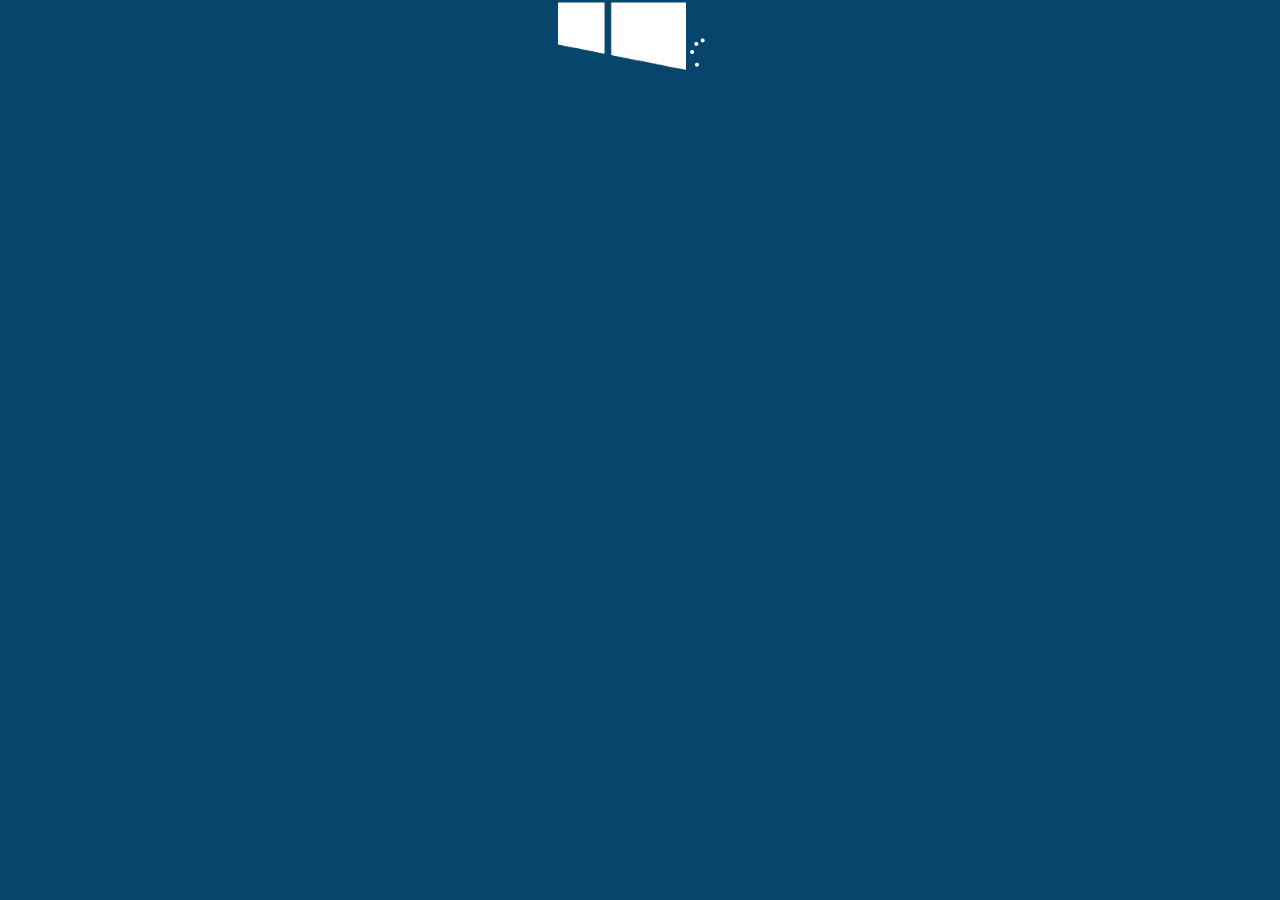
==== index.html @ cbf2f609 "Update index.html" ====
<html>
	<head>
		<title>Hello</title>
		<!--<link rel="stylesheet" href="metro.css" type="text/css" />-->
		<link rel="stylesheet" href="metro.min.css" type="text/css" />
		<link rel="stylesheet" href="metro-colors.css" type="text/css" />
		<link rel="stylesheet" href="metro-icons.css" type="text/css" />
		<link rel="stylesheet" href="metro-icons.min.css" type="text/css" />
		<!--<meta http-equiv="refresh" content="5;url='win10/index.html'" >-->
		<link rel="shortcut icon" type="image/x-icon" href="https://metroui.org.ua/favicon.ico">
		<style>
#winimg {
  position: relative;
  top:30%;
  transform: translateY(-50%);
}
#load{
	position: relative;
  	top: 50%;
  	transform: translateY(-50%);
}
    		</style>	
	</head>
	<body style="background:#07456C">
		<center>
			<!--<span style="height:90%;display:inline-block;vertical-align:middle"></span>-->
    			<img id="winimg" src="win10.png" width=10% height=10% />
			<img id="load" src="win10load.gif"  />
		</center>
		<!--<script src="metro.js"></script>
		<script src="preloader.js"></script>
		<script src="metro.min.js"></script>
		<script src="widget.js"></script>
		<script src="window.js"></script>
		<script src="global.js"></script>
		<script src="dialog.js"></script>
		<script src="draggable.js"></script>
		<script src="requirements.js"></script>
		<script src="select.js"></script>
		<script src="slider.js"></script>
		<script src="tabcontrol.js"></script>
		<script src="tile.js"></script>
		<script src="initiator.js"></script>-->
	</body>
</html>
---- metro.css ----
html,
body {
  padding: 0;
  margin: 0;
  height: 100%;
}
html,
body,
* {
  box-sizing: border-box;
}
article,
aside,
details,
figcaption,
figure,
footer,
header,
nav,
section {
  display: block;
}
audio,
canvas,
video {
  display: inline-block;
}
audio:not([controls]) {
  display: none;
}
a:hover,
a:active,
.tile:active {
  outline: 0;
}
sub,
sup {
  position: relative;
  font-size: 75%;
  line-height: 0;
  vertical-align: baseline;
}
sup {
  top: -0.5em;
}
sub {
  bottom: -0.25em;
}
img {
  max-width: 100%;
  height: auto;
  vertical-align: middle;
  border: 0;
}
#map_canvas img,
.google-maps img {
  max-width: none;
}
button,
input,
select,
textarea {
  margin: 0;
  font-size: 100%;
  vertical-align: middle;
}
button,
input {
  line-height: normal;
}
button::-moz-focus-inner,
input::-moz-focus-inner {
  padding: 0;
  border: 0;
}
button,
html input[type="button"],
input[type="reset"],
input[type="submit"] {
  -webkit-appearance: button;
  cursor: pointer;
}
label,
select,
button,
input[type="button"],
input[type="reset"],
input[type="submit"],
input[type="radio"],
input[type="checkbox"] {
  cursor: pointer;
}
input[type="search"] {
  box-sizing: content-box;
  appearance: textfield;
}
input[type="search"]::-webkit-search-decoration,
input[type="search"]::-webkit-search-cancel-button {
  -webkit-appearance: none;
}
textarea {
  overflow: auto;
  vertical-align: top;
}
input[type=text]::-ms-clear,
input[type=email]::-ms-clear,
input[type=url]::-ms-clear,
input[type=tel]::-ms-clear,
input[type=number]::-ms-clear,
input[type=time]::-ms-clear {
  display: none;
}
input[type=password]::-ms-reveal {
  display: none;
}
* {
  border-collapse: collapse;
}
a {
  text-decoration: none;
}
@media print {
  a,
  a:visited {
    text-decoration: underline;
  }
  a[href]:after {
    content: " (" attr(href) ")";
  }
  abbr[title]:after {
    content: " (" attr(title) ")";
  }
  .ir a:after,
  a[href^="javascript:"]:after,
  a[href^="#"]:after {
    content: "";
  }
  pre,
  blockquote {
    border: 1px solid #999;
    page-break-inside: avoid;
  }
  thead {
    display: table-header-group;
  }
  tr,
  img {
    page-break-inside: avoid;
  }
  img {
    max-width: 100%;
  }
  p,
  h2,
  h3 {
    orphans: 3;
    widows: 3;
  }
  h2,
  h3 {
    page-break-after: avoid;
  }
}
@font-face {
  font-family: "PT Serif Caption";
  font-style: normal;
  font-weight: 400;
  src: local("Cambria"), local("PT Serif Caption"), local("PTSerif-Caption"), url(https://themes.googleusercontent.com/static/fonts/ptserifcaption/v6/7xkFOeTxxO1GMC1suOUYWWhBabBbEjGd1iRmpyoZukE.woff) format('woff');
}
@font-face {
  font-family: "Open Sans Light";
  font-style: normal;
  font-weight: 300;
  src: local("Segoe UI Light"), local("Open Sans Light"), local("OpenSans-Light"), url(https://themes.googleusercontent.com/static/fonts/opensans/v8/DXI1ORHCpsQm3Vp6mXoaTZ1r3JsPcQLi8jytr04NNhU.woff) format('woff');
}
@font-face {
  font-family: "Open Sans";
  font-style: normal;
  font-weight: 400;
  src: local("Segoe UI"), local("Open Sans"), local("OpenSans"), url(https://themes.googleusercontent.com/static/fonts/opensans/v8/K88pR3goAWT7BTt32Z01mz8E0i7KZn-EPnyo3HZu7kw.woff) format('woff');
}
@font-face {
  font-family: "Open Sans Bold";
  font-style: normal;
  font-weight: 700;
  src: local("Segoe UI Bold"), local("Open Sans Bold"), local("OpenSans-Bold"), url(https://themes.googleusercontent.com/static/fonts/opensans/v8/k3k702ZOKiLJc3WVjuplzJ1r3JsPcQLi8jytr04NNhU.woff) format('woff');
}
html {
  font-size: 100%;
}
body {
  font-family: "Segoe UI", "Open Sans", sans-serif, serif;
  font-size: 0.875rem;
  line-height: 1.1;
  font-weight: 400;
  font-style: normal;
}
#font .light {
  font-weight: 300;
  font-style: normal;
}
#font .normal {
  font-weight: 400;
  font-style: normal;
}
#font .bold {
  font-style: normal;
  font-weight: 700;
}
#font .italic {
  font-style: italic;
}
.leader {
  font: 400 2.25rem/1.1 "Segoe UI", "Open Sans", sans-serif, serif;
}
.sub-leader {
  font: 500 1.875rem/1.1 "Segoe UI", "Open Sans", sans-serif, serif;
}
.header {
  font: 500 1.5rem/1.1 "Segoe UI", "Open Sans", sans-serif, serif;
}
.sub-header {
  font: 500 1.125rem/1.1 "Segoe UI", "Open Sans", sans-serif, serif;
}
.alt-header {
  font: 500 1rem/1.1 "Segoe UI", "Open Sans", sans-serif, serif;
}
.sub-alt-header {
  font: 500 0.875rem/1.1 "Segoe UI", "Open Sans", sans-serif, serif;
}
.minor-header {
  font: 500 0.75rem/1.1 "Segoe UI", "Open Sans", sans-serif, serif;
}
h1 {
  font: 400 2.25rem/1.1 "Segoe UI", "Open Sans", sans-serif, serif;
}
h2 {
  font: 500 1.875rem/1.1 "Segoe UI", "Open Sans", sans-serif, serif;
}
h3 {
  font: 500 1.5rem/1.1 "Segoe UI", "Open Sans", sans-serif, serif;
}
h4 {
  font: 500 1.125rem/1.1 "Segoe UI", "Open Sans", sans-serif, serif;
}
h5 {
  font: 500 0.875rem/1.1 "Segoe UI", "Open Sans", sans-serif, serif;
}
h6 {
  font: 500 0.75rem/1.1 "Segoe UI", "Open Sans", sans-serif, serif;
}
h1,
h2,
h3,
h4,
h5,
h6 {
  margin: .625rem 0;
}
h1 small,
h2 small,
h3 small,
h4 small,
h5 small,
h6 small,
h1 .small,
h2 .small,
h3 .small,
h4 .small,
h5 .small,
h6 .small {
  font-weight: 400;
  font-size: .7em;
  line-height: 1;
  color: #777;
}
.text-light {
  font-weight: 300;
  font-style: normal;
}
.text-normal {
  font-weight: 400;
  font-style: normal;
}
.text-bold {
  font-style: normal;
  font-weight: 700;
}
.text-italic {
  font-style: italic;
}
.uppercase {
  text-transform: uppercase;
}
.lowercase {
  text-transform: lowercase;
}
.capital {
  text-transform: capitalize;
}
.align-left {
  text-align: left;
}
.align-right {
  text-align: right;
}
.align-center {
  text-align: center;
}
.align-justify {
  text-align: justify;
}
.v-align-top {
  vertical-align: top;
}
.v-align-bottom {
  vertical-align: bottom;
}
.v-align-baseline {
  vertical-align: baseline;
}
.v-align-middle {
  vertical-align: middle;
}
.v-align-sub {
  vertical-align: sub;
}
.v-align-super {
  vertical-align: super;
}
.v-align-top-text {
  vertical-align: text-top;
}
.v-align-bottom-text {
  vertical-align: text-bottom;
}
.text-dashed {
  border: 0;
  border-bottom: 1px gray dashed;
  display: inline;
}
.indent-paragraph:first-letter {
  margin-left: 2.5rem;
}
.text-secondary {
  font-size: 0.75rem;
}
.text-accent,
.text-enlarged {
  font-size: 1.1rem;
}
.text-default {
  font-size: 0.875rem;
}
.text-small {
  font-size: 0.625rem;
}
.text-light {
  font-weight: 300;
}
.text-ellipsis {
  overflow: hidden;
  white-space: nowrap;
  text-overflow: ellipsis;
}
abbr {
  text-decoration: none;
  border-bottom: 1px #999999 dotted;
  cursor: help;
  display: inline;
}
address {
  font-weight: 400;
  font-style: normal;
  margin: .625rem 0;
}
blockquote {
  margin: .625rem 0;
  padding: 0 0 0 .625rem;
  border-left: 0.25rem #999999 solid;
}
blockquote small {
  color: #999999;
}
blockquote small:before {
  content: "\2014 \00A0";
}
blockquote.place-right {
  border: 0;
  border-right: 4px #999999 solid;
  padding-right: .625rem;
  text-align: right;
}
blockquote.place-right small:before {
  content: "";
}
blockquote.place-right small:after {
  content: " \00A0 \2014";
}
.unstyled-list {
  padding-left: 0;
  list-style: none;
}
.unstyled-list li ul,
.unstyled-list li ol {
  list-style: none;
  padding-left: 1.5625rem;
}
.inline-list {
  list-style: none;
  padding-left: 0;
}
.inline-list li {
  display: inline-block;
  margin-right: .625rem;
}
.inline-list li:last-child {
  margin-right: 0;
}
ul,
ol {
  margin-left: .3125rem;
}
ul li,
ol li {
  line-height: 1.25rem;
}
ul li ul,
ol li ul,
ul li ol,
ol li ol {
  padding-left: 1.5625rem;
}
dl dt,
dl dd {
  line-height: 1.25rem;
}
dl dt {
  font-style: normal;
  font-weight: 700;
}
dl dd {
  margin-left: .9375rem;
}
dl.horizontal dt {
  float: left;
  width: 10rem;
  overflow: hidden;
  clear: left;
  text-align: right;
  text-overflow: ellipsis;
  white-space: nowrap;
}
dl.horizontal dd {
  margin-left: 11.25rem;
}
a {
  color: #2086bf;
}
a:visited {
  color: #2086bf;
}
hr {
  border: 0;
  height: 2px;
  background-color: #88b9e3;
}
hr.thin {
  height: 1px;
}
hr.fat {
  height: 3px;
}
.tag {
  display: inline-block;
  line-height: 1.1;
  font-size: 80%;
  padding: 1px 4px 2px;
  background-color: #eeeeee;
  border-radius: 2px;
  color: #1d1d1d;
  vertical-align: middle;
}
.tag.success {
  background-color: #60a917;
  color: #ffffff;
}
.tag.alert {
  background-color: #ce352c;
  color: #ffffff;
}
.tag.info {
  background-color: #1ba1e2;
  color: #ffffff;
}
.tag.warning {
  background-color: #fa6800;
  color: #ffffff;
}
a.tag {
  text-decoration: underline;
  cursor: pointer;
}
.container {
  width: 960px;
  margin: 0 auto;
}
.fixed-top,
.fixed-bottom {
  position: fixed;
  left: 0;
  right: 0;
  z-index: 1030;
}
.fixed-top {
  top: 0;
  bottom: auto;
}
.fixed-bottom {
  top: auto;
  bottom: 0;
}
.pos-abs {
  position: absolute !important;
}
.pos-rel {
  position: relative !important;
}
.pos-fix {
  position: fixed !important;
}
.dropdown-toggle {
  position: relative;
  cursor: pointer;
}
.dropdown-toggle:before {
  display: block;
  position: absolute;
  vertical-align: middle;
  color: transparent;
  font-size: 0;
  content: "";
  height: 5px;
  width: 5px;
  background-color: transparent;
  border-left: 1px solid;
  border-bottom: 1px solid;
  border-color: #1d1d1d;
  top: 50%;
  left: 100%;
  margin-left: -1rem;
  margin-top: -0.1625rem;
  z-index: 2;
  -webkit-transform: rotate(-45deg);
          transform: rotate(-45deg);
}
.dropdown-toggle.drop-marker-light:before {
  border-color: #ffffff;
}
*.dropdown-toggle {
  padding-right: 1.625rem;
}
.flush-list {
  padding: 0;
  margin: 0;
  list-style: none inside none;
}
.shadow {
  box-shadow: 0 2px 4px rgba(0, 0, 0, 0.35);
}
.before-shadow:before {
  box-shadow: 0 2px 4px rgba(0, 0, 0, 0.35);
}
.after-shadow:after {
  box-shadow: 0 2px 4px rgba(0, 0, 0, 0.35);
}
.block-shadow {
  box-shadow: 0 0 5px 0 rgba(0, 0, 0, 0.3);
}
.block-shadow-success {
  box-shadow: 0 0 25px 0 rgba(0, 128, 0, 0.7);
}
.block-shadow-error {
  box-shadow: 0 0 25px 0 rgba(128, 0, 0, 0.7);
}
.block-shadow-danger {
  box-shadow: 0 0 25px 0 rgba(128, 0, 0, 0.7);
}
.block-shadow-warning {
  box-shadow: 0 0 25px 0 rgba(255, 165, 0, 0.7);
}
.block-shadow-info {
  box-shadow: 0 0 25px 0 rgba(89, 205, 226, 0.7);
}
.block-shadow-impact {
  box-shadow: 0 0 20px 0 rgba(0, 0, 0, 0.2);
}
.bottom-shadow {
  box-shadow: -1px 6px 6px -6px rgba(0, 0, 0, 0.35);
}
.text-shadow {
  text-shadow: 2px 2px 4px rgba(0, 0, 0, 0.4);
}
.before-text-shadow:before {
  text-shadow: 2px 2px 4px rgba(0, 0, 0, 0.4);
}
.after-text-shadow:after {
  text-shadow: 2px 2px 4px rgba(0, 0, 0, 0.4);
}
.no-shadow {
  box-shadow: none !important;
}
.full-size {
  width: 100% !important;
}
.block {
  display: block !important;
}
.inline-block {
  display: inline-block !important;
}
.no-display {
  display: none !important;
}
.no-margin {
  margin: 0 !important;
}
.no-margin-right {
  margin-right: 0 !important;
}
.no-margin-left {
  margin-left: 0 !important;
}
.no-margin-top {
  margin-top: 0 !important;
}
.no-margin-bottom {
  margin-bottom: 0 !important;
}
.no-padding {
  padding: 0 !important;
}
.no-padding-left {
  padding-left: 0 !important;
}
.no-padding-right {
  padding-right: 0 !important;
}
.no-padding-top {
  padding-top: 0 !important;
}
.no-padding-bottom {
  padding-bottom: 0 !important;
}
.no-float {
  float: none !important;
}
.no-visible {
  visibility: hidden !important;
}
.no-border {
  border: 0 !important;
}
.no-overflow {
  overflow: hidden !important;
}
.no-scroll {
  overflow: hidden !important;
}
.no-scroll-x {
  overflow-x: hidden !important;
}
.no-scroll-y {
  overflow-y: hidden !important;
}
.no-wrap {
  white-space: nowrap !important;
}
.no-border-left {
  border-left: none !important;
}
.no-border-right {
  border-right: none !important;
}
.no-border-top {
  border-top: none !important;
}
.no-border-bottom {
  border-bottom: none !important;
}
.transparent-border {
  border-color: transparent !important;
}
.place-right {
  float: right !important;
}
.place-left {
  float: left !important;
}
.clear-float:before,
.clear-float:after {
  display: table;
  content: "";
}
.clear-float:after {
  clear: both;
}
.clearfix:before,
.clearfix:after {
  display: table;
  content: "";
}
.clearfix:after {
  clear: both;
}
.no-user-select {
  -webkit-user-select: none;
     -moz-user-select: none;
      -ms-user-select: none;
          user-select: none;
}
.no-appearance {
  -moz-appearance: none;
  -webkit-appearance: none;
  appearance: none;
}
.debug {
  border: 1px dashed red;
}
.example {
  padding: .625rem 1.825rem .625rem 2.5rem;
  border: 1px #ccc dashed;
  position: relative;
  margin: 0 0 .625rem 0;
  background-color: #ffffff;
}
.example:before,
.example:after {
  display: table;
  content: "";
}
.example:after {
  clear: both;
}
.example:before {
  position: absolute;
  content: attr(data-text);
  text-transform: lowercase;
  left: 1.5rem;
  top: 11.875rem;
  color: gray;
  display: block;
  font-size: 1rem;
  line-height: 1rem;
  height: 1rem;
  text-align: right;
  white-space: nowrap;
  direction: ltr;
  width: 12.5rem;
  -webkit-transform: rotate(-90deg);
          transform: rotate(-90deg);
  -webkit-transform-origin: 0 100%;
          transform-origin: 0 100%;
}
.video-container {
  position: relative;
  padding-bottom: 56.25%;
  padding-top: 30px;
  height: 0;
  overflow: hidden;
}
.video-container iframe,
.video-container object,
.video-container embed {
  position: absolute;
  top: 0;
  left: 0;
  width: 100%;
  height: 100%;
}
.padding10 {
  padding: 0.625rem;
}
.padding20 {
  padding: 1.25rem;
}
.padding30 {
  padding: 1.875rem;
}
.padding40 {
  padding: 2.5rem;
}
.padding50 {
  padding: 3.125rem;
}
.padding60 {
  padding: 3.75rem;
}
.padding70 {
  padding: 4.375rem;
}
.padding80 {
  padding: 5rem;
}
.padding90 {
  padding: 5.625rem;
}
.padding100 {
  padding: 6.25rem;
}
.padding5 {
  padding: 5px;
}
.margin5 {
  margin: 5px;
}
.margin10 {
  margin: 0.625rem;
}
.margin20 {
  margin: 1.25rem;
}
.margin30 {
  margin: 1.875rem;
}
.margin40 {
  margin: 2.5rem;
}
.margin50 {
  margin: 3.125rem;
}
.margin60 {
  margin: 3.75rem;
}
.margin70 {
  margin: 4.375rem;
}
.margin80 {
  margin: 5rem;
}
.margin90 {
  margin: 5.625rem;
}
.margin100 {
  margin: 6.25rem;
}
.opacity {
  opacity: .9;
}
.half-opacity {
  opacity: .5;
}
.hi-opacity {
  opacity: .2;
}
.element-selected {
  border: 4px #4390df solid;
}
.element-selected:after {
  position: absolute;
  display: block;
  border-top: 28px solid #4390df;
  border-left: 28px solid transparent;
  right: 0;
  content: "";
  top: 0;
  z-index: 101;
}
.element-selected:before {
  position: absolute;
  display: block;
  content: "";
  background-color: transparent;
  border-color: #ffffff;
  border-left: 2px solid;
  border-bottom: 2px solid;
  height: .25rem;
  width: .5rem;
  right: 0;
  top: 0;
  z-index: 102;
  -webkit-transform: rotate(-45deg);
          transform: rotate(-45deg);
}
.set-border {
  border: 1px #d9d9d9 solid;
}
.set-border.medium-border {
  border-width: 8px;
}
.set-border.large-border {
  border-width: 16px;
}
.fix-slow-animation {
  -webkit-transform: translateZ(0);
  transform: translateZ(0);
}
.grid {
  display: block;
  position: relative;
  margin: .625rem 0;
}
.grid:before,
.grid:after {
  display: table;
  content: "";
}
.grid:after {
  clear: both;
}
.grid .row {
  width: 100%;
  display: block;
  margin: 0 0 2.12765% 0;
}
.grid .row:before,
.grid .row:after {
  display: table;
  content: "";
}
.grid .row:after {
  clear: both;
}
.grid .row:last-child {
  margin-bottom: 0;
}
.grid .row > .cell {
  display: block;
  position: relative;
  float: left;
  width: 100%;
  min-height: 10px;
  margin: 0 0 0 2.12765%;
}
.grid .row > .cell:first-child {
  margin-left: 0;
}
.grid .row.cells2 > .cell {
  width: 48.936175%;
}
.grid .row.cells2 > .cell.colspan2 {
  width: 100%;
}
.grid .row.cells2 > .cell.offset1 {
  margin-left: 51.063825%;
}
.grid .row.cells2 > .cell.offset2 {
  margin-left: 102.12765%;
}
.grid .row.cells3 > .cell {
  width: 31.9149%;
}
.grid .row.cells3 > .cell.colspan2 {
  width: 65.95745%;
}
.grid .row.cells3 > .cell.colspan3 {
  width: 100%;
}
.grid .row.cells3 > .cell.offset1 {
  margin-left: 34.04255%;
}
.grid .row.cells3 > .cell.offset2 {
  margin-left: 68.0851%;
}
.grid .row.cells3 > .cell.offset3 {
  margin-left: 102.12765%;
}
.grid .row.cells4 > .cell {
  width: 23.4042625%;
}
.grid .row.cells4 > .cell.colspan2 {
  width: 48.936175%;
}
.grid .row.cells4 > .cell.colspan3 {
  width: 74.4680875%;
}
.grid .row.cells4 > .cell.colspan4 {
  width: 100%;
}
.grid .row.cells4 > .cell.offset1 {
  margin-left: 25.5319125%;
}
.grid .row.cells4 > .cell.offset2 {
  margin-left: 51.063825%;
}
.grid .row.cells4 > .cell.offset3 {
  margin-left: 76.5957375%;
}
.grid .row.cells4 > .cell.offset4 {
  margin-left: 102.12765%;
}
.grid .row.cells5 > .cell {
  width: 18.29788%;
}
.grid .row.cells5 > .cell.colspan2 {
  width: 38.72341%;
}
.grid .row.cells5 > .cell.colspan3 {
  width: 59.14894%;
}
.grid .row.cells5 > .cell.colspan4 {
  width: 79.57447%;
}
.grid .row.cells5 > .cell.colspan5 {
  width: 100%;
}
.grid .row.cells5 > .cell.offset1 {
  margin-left: 20.42553%;
}
.grid .row.cells5 > .cell.offset2 {
  margin-left: 40.85106%;
}
.grid .row.cells5 > .cell.offset3 {
  margin-left: 61.27659%;
}
.grid .row.cells5 > .cell.offset4 {
  margin-left: 81.70212%;
}
.grid .row.cells5 > .cell.offset5 {
  margin-left: 102.12765%;
}
.grid .row.cells6 > .cell {
  width: 14.893625%;
}
.grid .row.cells6 > .cell.colspan2 {
  width: 31.9149%;
}
.grid .row.cells6 > .cell.colspan3 {
  width: 48.936175%;
}
.grid .row.cells6 > .cell.colspan4 {
  width: 65.95745%;
}
.grid .row.cells6 > .cell.colspan5 {
  width: 82.978725%;
}
.grid .row.cells6 > .cell.colspan6 {
  width: 100%;
}
.grid .row.cells6 > .cell.offset1 {
  margin-left: 17.021275%;
}
.grid .row.cells6 > .cell.offset2 {
  margin-left: 34.04255%;
}
.grid .row.cells6 > .cell.offset3 {
  margin-left: 51.063825%;
}
.grid .row.cells6 > .cell.offset4 {
  margin-left: 68.0851%;
}
.grid .row.cells6 > .cell.offset5 {
  margin-left: 85.106375%;
}
.grid .row.cells6 > .cell.offset6 {
  margin-left: 102.12765%;
}
.grid .row.cells7 > .cell {
  width: 12.46201429%;
}
.grid .row.cells7 > .cell.colspan2 {
  width: 27.05167857%;
}
.grid .row.cells7 > .cell.colspan3 {
  width: 41.64134286%;
}
.grid .row.cells7 > .cell.colspan4 {
  width: 56.23100714%;
}
.grid .row.cells7 > .cell.colspan5 {
  width: 70.82067143%;
}
.grid .row.cells7 > .cell.colspan6 {
  width: 85.41033571%;
}
.grid .row.cells7 > .cell.colspan7 {
  width: 100%;
}
.grid .row.cells7 > .cell.offset1 {
  margin-left: 14.58966429%;
}
.grid .row.cells7 > .cell.offset2 {
  margin-left: 29.17932857%;
}
.grid .row.cells7 > .cell.offset3 {
  margin-left: 43.76899286%;
}
.grid .row.cells7 > .cell.offset4 {
  margin-left: 58.35865714%;
}
.grid .row.cells7 > .cell.offset5 {
  margin-left: 72.94832143%;
}
.grid .row.cells7 > .cell.offset6 {
  margin-left: 87.53798571%;
}
.grid .row.cells7 > .cell.offset7 {
  margin-left: 102.12765%;
}
.grid .row.cells8 > .cell {
  width: 10.63830625%;
}
.grid .row.cells8 > .cell.colspan2 {
  width: 23.4042625%;
}
.grid .row.cells8 > .cell.colspan3 {
  width: 36.17021875%;
}
.grid .row.cells8 > .cell.colspan4 {
  width: 48.936175%;
}
.grid .row.cells8 > .cell.colspan5 {
  width: 61.70213125%;
}
.grid .row.cells8 > .cell.colspan6 {
  width: 74.4680875%;
}
.grid .row.cells8 > .cell.colspan7 {
  width: 87.23404375%;
}
.grid .row.cells8 > .cell.colspan8 {
  width: 100%;
}
.grid .row.cells8 > .cell.offset1 {
  margin-left: 12.76595625%;
}
.grid .row.cells8 > .cell.offset2 {
  margin-left: 25.5319125%;
}
.grid .row.cells8 > .cell.offset3 {
  margin-left: 38.29786875%;
}
.grid .row.cells8 > .cell.offset4 {
  margin-left: 51.063825%;
}
.grid .row.cells8 > .cell.offset5 {
  margin-left: 63.82978125%;
}
.grid .row.cells8 > .cell.offset6 {
  margin-left: 76.5957375%;
}
.grid .row.cells8 > .cell.offset7 {
  margin-left: 89.36169375%;
}
.grid .row.cells8 > .cell.offset8 {
  margin-left: 102.12765%;
}
.grid .row.cells9 > .cell {
  width: 9.21986667%;
}
.grid .row.cells9 > .cell.colspan2 {
  width: 20.56738333%;
}
.grid .row.cells9 > .cell.colspan3 {
  width: 31.9149%;
}
.grid .row.cells9 > .cell.colspan4 {
  width: 43.26241667%;
}
.grid .row.cells9 > .cell.colspan5 {
  width: 54.60993333%;
}
.grid .row.cells9 > .cell.colspan6 {
  width: 65.95745%;
}
.grid .row.cells9 > .cell.colspan7 {
  width: 77.30496667%;
}
.grid .row.cells9 > .cell.colspan8 {
  width: 88.65248333%;
}
.grid .row.cells9 > .cell.colspan9 {
  width: 100%;
}
.grid .row.cells9 > .cell.offset1 {
  margin-left: 11.34751667%;
}
.grid .row.cells9 > .cell.offset2 {
  margin-left: 22.69503333%;
}
.grid .row.cells9 > .cell.offset3 {
  margin-left: 34.04255%;
}
.grid .row.cells9 > .cell.offset4 {
  margin-left: 45.39006667%;
}
.grid .row.cells9 > .cell.offset5 {
  margin-left: 56.73758333%;
}
.grid .row.cells9 > .cell.offset6 {
  margin-left: 68.0851%;
}
.grid .row.cells9 > .cell.offset7 {
  margin-left: 79.43261667%;
}
.grid .row.cells9 > .cell.offset8 {
  margin-left: 90.78013333%;
}
.grid .row.cells9 > .cell.offset9 {
  margin-left: 102.12765%;
}
.grid .row.cells10 > .cell {
  width: 8.085115%;
}
.grid .row.cells10 > .cell.colspan2 {
  width: 18.29788%;
}
.grid .row.cells10 > .cell.colspan3 {
  width: 28.510645%;
}
.grid .row.cells10 > .cell.colspan4 {
  width: 38.72341%;
}
.grid .row.cells10 > .cell.colspan5 {
  width: 48.936175%;
}
.grid .row.cells10 > .cell.colspan6 {
  width: 59.14894%;
}
.grid .row.cells10 > .cell.colspan7 {
  width: 69.361705%;
}
.grid .row.cells10 > .cell.colspan8 {
  width: 79.57447%;
}
.grid .row.cells10 > .cell.colspan9 {
  width: 89.787235%;
}
.grid .row.cells10 > .cell.colspan10 {
  width: 100%;
}
.grid .row.cells10 > .cell.offset1 {
  margin-left: 10.212765%;
}
.grid .row.cells10 > .cell.offset2 {
  margin-left: 20.42553%;
}
.grid .row.cells10 > .cell.offset3 {
  margin-left: 30.638295%;
}
.grid .row.cells10 > .cell.offset4 {
  margin-left: 40.85106%;
}
.grid .row.cells10 > .cell.offset5 {
  margin-left: 51.063825%;
}
.grid .row.cells10 > .cell.offset6 {
  margin-left: 61.27659%;
}
.grid .row.cells10 > .cell.offset7 {
  margin-left: 71.489355%;
}
.grid .row.cells10 > .cell.offset8 {
  margin-left: 81.70212%;
}
.grid .row.cells10 > .cell.offset9 {
  margin-left: 91.914885%;
}
.grid .row.cells10 > .cell.offset10 {
  margin-left: 102.12765%;
}
.grid .row.cells11 > .cell {
  width: 7.15668182%;
}
.grid .row.cells11 > .cell.colspan2 {
  width: 16.44101364%;
}
.grid .row.cells11 > .cell.colspan3 {
  width: 25.72534545%;
}
.grid .row.cells11 > .cell.colspan4 {
  width: 35.00967727%;
}
.grid .row.cells11 > .cell.colspan5 {
  width: 44.29400909%;
}
.grid .row.cells11 > .cell.colspan6 {
  width: 53.57834091%;
}
.grid .row.cells11 > .cell.colspan7 {
  width: 62.86267273%;
}
.grid .row.cells11 > .cell.colspan8 {
  width: 72.14700455%;
}
.grid .row.cells11 > .cell.colspan9 {
  width: 81.43133636%;
}
.grid .row.cells11 > .cell.colspan10 {
  width: 90.71566818%;
}
.grid .row.cells11 > .cell.colspan11 {
  width: 100%;
}
.grid .row.cells11 > .cell.offset1 {
  margin-left: 9.28433182%;
}
.grid .row.cells11 > .cell.offset2 {
  margin-left: 18.56866364%;
}
.grid .row.cells11 > .cell.offset3 {
  margin-left: 27.85299545%;
}
.grid .row.cells11 > .cell.offset4 {
  margin-left: 37.13732727%;
}
.grid .row.cells11 > .cell.offset5 {
  margin-left: 46.42165909%;
}
.grid .row.cells11 > .cell.offset6 {
  margin-left: 55.70599091%;
}
.grid .row.cells11 > .cell.offset7 {
  margin-left: 64.99032273%;
}
.grid .row.cells11 > .cell.offset8 {
  margin-left: 74.27465455%;
}
.grid .row.cells11 > .cell.offset9 {
  margin-left: 83.55898636%;
}
.grid .row.cells11 > .cell.offset10 {
  margin-left: 92.84331818%;
}
.grid .row.cells11 > .cell.offset11 {
  margin-left: 102.12765%;
}
.grid .row.cells12 > .cell {
  width: 6.3829875%;
}
.grid .row.cells12 > .cell.colspan2 {
  width: 14.893625%;
}
.grid .row.cells12 > .cell.colspan3 {
  width: 23.4042625%;
}
.grid .row.cells12 > .cell.colspan4 {
  width: 31.9149%;
}
.grid .row.cells12 > .cell.colspan5 {
  width: 40.4255375%;
}
.grid .row.cells12 > .cell.colspan6 {
  width: 48.936175%;
}
.grid .row.cells12 > .cell.colspan7 {
  width: 57.4468125%;
}
.grid .row.cells12 > .cell.colspan8 {
  width: 65.95745%;
}
.grid .row.cells12 > .cell.colspan9 {
  width: 74.4680875%;
}
.grid .row.cells12 > .cell.colspan10 {
  width: 82.978725%;
}
.grid .row.cells12 > .cell.colspan11 {
  width: 91.4893625%;
}
.grid .row.cells12 > .cell.colspan12 {
  width: 100%;
}
.grid .row.cells12 > .cell.offset1 {
  margin-left: 8.5106375%;
}
.grid .row.cells12 > .cell.offset2 {
  margin-left: 17.021275%;
}
.grid .row.cells12 > .cell.offset3 {
  margin-left: 25.5319125%;
}
.grid .row.cells12 > .cell.offset4 {
  margin-left: 34.04255%;
}
.grid .row.cells12 > .cell.offset5 {
  margin-left: 42.5531875%;
}
.grid .row.cells12 > .cell.offset6 {
  margin-left: 51.063825%;
}
.grid .row.cells12 > .cell.offset7 {
  margin-left: 59.5744625%;
}
.grid .row.cells12 > .cell.offset8 {
  margin-left: 68.0851%;
}
.grid .row.cells12 > .cell.offset9 {
  margin-left: 76.5957375%;
}
.grid .row.cells12 > .cell.offset10 {
  margin-left: 85.106375%;
}
.grid .row.cells12 > .cell.offset11 {
  margin-left: 93.6170125%;
}
.grid .row.cells12 > .cell.offset12 {
  margin-left: 102.12765%;
}
.grid .row:empty {
  display: none;
}
.grid.condensed .row {
  margin: 0 0 0 0;
}
.grid.condensed .row:last-child {
  margin-bottom: 0;
}
.grid.condensed .row > .cell {
  margin: 0 0 0 0;
}
.grid.condensed .row.cells2 > .cell {
  width: 50%;
}
.grid.condensed .row.cells2 > .cell.colspan2 {
  width: 100%;
}
.grid.condensed .row.cells2 > .cell.offset1 {
  margin-left: 50%;
}
.grid.condensed .row.cells2 > .cell.offset2 {
  margin-left: 100%;
}
.grid.condensed .row.cells3 > .cell {
  width: 33.33333333%;
}
.grid.condensed .row.cells3 > .cell.colspan2 {
  width: 66.66666667%;
}
.grid.condensed .row.cells3 > .cell.colspan3 {
  width: 100%;
}
.grid.condensed .row.cells3 > .cell.offset1 {
  margin-left: 33.33333333%;
}
.grid.condensed .row.cells3 > .cell.offset2 {
  margin-left: 66.66666667%;
}
.grid.condensed .row.cells3 > .cell.offset3 {
  margin-left: 100%;
}
.grid.condensed .row.cells4 > .cell {
  width: 25%;
}
.grid.condensed .row.cells4 > .cell.colspan2 {
  width: 50%;
}
.grid.condensed .row.cells4 > .cell.colspan3 {
  width: 75%;
}
.grid.condensed .row.cells4 > .cell.colspan4 {
  width: 100%;
}
.grid.condensed .row.cells4 > .cell.offset1 {
  margin-left: 25%;
}
.grid.condensed .row.cells4 > .cell.offset2 {
  margin-left: 50%;
}
.grid.condensed .row.cells4 > .cell.offset3 {
  margin-left: 75%;
}
.grid.condensed .row.cells4 > .cell.offset4 {
  margin-left: 100%;
}
.grid.condensed .row.cells5 > .cell {
  width: 20%;
}
.grid.condensed .row.cells5 > .cell.colspan2 {
  width: 40%;
}
.grid.condensed .row.cells5 > .cell.colspan3 {
  width: 60%;
}
.grid.condensed .row.cells5 > .cell.colspan4 {
  width: 80%;
}
.grid.condensed .row.cells5 > .cell.colspan5 {
  width: 100%;
}
.grid.condensed .row.cells5 > .cell.offset1 {
  margin-left: 20%;
}
.grid.condensed .row.cells5 > .cell.offset2 {
  margin-left: 40%;
}
.grid.condensed .row.cells5 > .cell.offset3 {
  margin-left: 60%;
}
.grid.condensed .row.cells5 > .cell.offset4 {
  margin-left: 80%;
}
.grid.condensed .row.cells5 > .cell.offset5 {
  margin-left: 100%;
}
.grid.condensed .row.cells6 > .cell {
  width: 16.66666667%;
}
.grid.condensed .row.cells6 > .cell.colspan2 {
  width: 33.33333333%;
}
.grid.condensed .row.cells6 > .cell.colspan3 {
  width: 50%;
}
.grid.condensed .row.cells6 > .cell.colspan4 {
  width: 66.66666667%;
}
.grid.condensed .row.cells6 > .cell.colspan5 {
  width: 83.33333333%;
}
.grid.condensed .row.cells6 > .cell.colspan6 {
  width: 100%;
}
.grid.condensed .row.cells6 > .cell.offset1 {
  margin-left: 16.66666667%;
}
.grid.condensed .row.cells6 > .cell.offset2 {
  margin-left: 33.33333333%;
}
.grid.condensed .row.cells6 > .cell.offset3 {
  margin-left: 50%;
}
.grid.condensed .row.cells6 > .cell.offset4 {
  margin-left: 66.66666667%;
}
.grid.condensed .row.cells6 > .cell.offset5 {
  margin-left: 83.33333333%;
}
.grid.condensed .row.cells6 > .cell.offset6 {
  margin-left: 100%;
}
.grid.condensed .row.cells7 > .cell {
  width: 14.28571429%;
}
.grid.condensed .row.cells7 > .cell.colspan2 {
  width: 28.57142857%;
}
.grid.condensed .row.cells7 > .cell.colspan3 {
  width: 42.85714286%;
}
.grid.condensed .row.cells7 > .cell.colspan4 {
  width: 57.14285714%;
}
.grid.condensed .row.cells7 > .cell.colspan5 {
  width: 71.42857143%;
}
.grid.condensed .row.cells7 > .cell.colspan6 {
  width: 85.71428571%;
}
.grid.condensed .row.cells7 > .cell.colspan7 {
  width: 100%;
}
.grid.condensed .row.cells7 > .cell.offset1 {
  margin-left: 14.28571429%;
}
.grid.condensed .row.cells7 > .cell.offset2 {
  margin-left: 28.57142857%;
}
.grid.condensed .row.cells7 > .cell.offset3 {
  margin-left: 42.85714286%;
}
.grid.condensed .row.cells7 > .cell.offset4 {
  margin-left: 57.14285714%;
}
.grid.condensed .row.cells7 > .cell.offset5 {
  margin-left: 71.42857143%;
}
.grid.condensed .row.cells7 > .cell.offset6 {
  margin-left: 85.71428571%;
}
.grid.condensed .row.cells7 > .cell.offset7 {
  margin-left: 100%;
}
.grid.condensed .row.cells8 > .cell {
  width: 12.5%;
}
.grid.condensed .row.cells8 > .cell.colspan2 {
  width: 25%;
}
.grid.condensed .row.cells8 > .cell.colspan3 {
  width: 37.5%;
}
.grid.condensed .row.cells8 > .cell.colspan4 {
  width: 50%;
}
.grid.condensed .row.cells8 > .cell.colspan5 {
  width: 62.5%;
}
.grid.condensed .row.cells8 > .cell.colspan6 {
  width: 75%;
}
.grid.condensed .row.cells8 > .cell.colspan7 {
  width: 87.5%;
}
.grid.condensed .row.cells8 > .cell.colspan8 {
  width: 100%;
}
.grid.condensed .row.cells8 > .cell.offset1 {
  margin-left: 12.5%;
}
.grid.condensed .row.cells8 > .cell.offset2 {
  margin-left: 25%;
}
.grid.condensed .row.cells8 > .cell.offset3 {
  margin-left: 37.5%;
}
.grid.condensed .row.cells8 > .cell.offset4 {
  margin-left: 50%;
}
.grid.condensed .row.cells8 > .cell.offset5 {
  margin-left: 62.5%;
}
.grid.condensed .row.cells8 > .cell.offset6 {
  margin-left: 75%;
}
.grid.condensed .row.cells8 > .cell.offset7 {
  margin-left: 87.5%;
}
.grid.condensed .row.cells8 > .cell.offset8 {
  margin-left: 100%;
}
.grid.condensed .row.cells9 > .cell {
  width: 11.11111111%;
}
.grid.condensed .row.cells9 > .cell.colspan2 {
  width: 22.22222222%;
}
.grid.condensed .row.cells9 > .cell.colspan3 {
  width: 33.33333333%;
}
.grid.condensed .row.cells9 > .cell.colspan4 {
  width: 44.44444444%;
}
.grid.condensed .row.cells9 > .cell.colspan5 {
  width: 55.55555556%;
}
.grid.condensed .row.cells9 > .cell.colspan6 {
  width: 66.66666667%;
}
.grid.condensed .row.cells9 > .cell.colspan7 {
  width: 77.77777778%;
}
.grid.condensed .row.cells9 > .cell.colspan8 {
  width: 88.88888889%;
}
.grid.condensed .row.cells9 > .cell.colspan9 {
  width: 100%;
}
.grid.condensed .row.cells9 > .cell.offset1 {
  margin-left: 11.11111111%;
}
.grid.condensed .row.cells9 > .cell.offset2 {
  margin-left: 22.22222222%;
}
.grid.condensed .row.cells9 > .cell.offset3 {
  margin-left: 33.33333333%;
}
.grid.condensed .row.cells9 > .cell.offset4 {
  margin-left: 44.44444444%;
}
.grid.condensed .row.cells9 > .cell.offset5 {
  margin-left: 55.55555556%;
}
.grid.condensed .row.cells9 > .cell.offset6 {
  margin-left: 66.66666667%;
}
.grid.condensed .row.cells9 > .cell.offset7 {
  margin-left: 77.77777778%;
}
.grid.condensed .row.cells9 > .cell.offset8 {
  margin-left: 88.88888889%;
}
.grid.condensed .row.cells9 > .cell.offset9 {
  margin-left: 100%;
}
.grid.condensed .row.cells10 > .cell {
  width: 10%;
}
.grid.condensed .row.cells10 > .cell.colspan2 {
  width: 20%;
}
.grid.condensed .row.cells10 > .cell.colspan3 {
  width: 30%;
}
.grid.condensed .row.cells10 > .cell.colspan4 {
  width: 40%;
}
.grid.condensed .row.cells10 > .cell.colspan5 {
  width: 50%;
}
.grid.condensed .row.cells10 > .cell.colspan6 {
  width: 60%;
}
.grid.condensed .row.cells10 > .cell.colspan7 {
  width: 70%;
}
.grid.condensed .row.cells10 > .cell.colspan8 {
  width: 80%;
}
.grid.condensed .row.cells10 > .cell.colspan9 {
  width: 90%;
}
.grid.condensed .row.cells10 > .cell.colspan10 {
  width: 100%;
}
.grid.condensed .row.cells10 > .cell.offset1 {
  margin-left: 10%;
}
.grid.condensed .row.cells10 > .cell.offset2 {
  margin-left: 20%;
}
.grid.condensed .row.cells10 > .cell.offset3 {
  margin-left: 30%;
}
.grid.condensed .row.cells10 > .cell.offset4 {
  margin-left: 40%;
}
.grid.condensed .row.cells10 > .cell.offset5 {
  margin-left: 50%;
}
.grid.condensed .row.cells10 > .cell.offset6 {
  margin-left: 60%;
}
.grid.condensed .row.cells10 > .cell.offset7 {
  margin-left: 70%;
}
.grid.condensed .row.cells10 > .cell.offset8 {
  margin-left: 80%;
}
.grid.condensed .row.cells10 > .cell.offset9 {
  margin-left: 90%;
}
.grid.condensed .row.cells10 > .cell.offset10 {
  margin-left: 100%;
}
.grid.condensed .row.cells11 > .cell {
  width: 9.09090909%;
}
.grid.condensed .row.cells11 > .cell.colspan2 {
  width: 18.18181818%;
}
.grid.condensed .row.cells11 > .cell.colspan3 {
  width: 27.27272727%;
}
.grid.condensed .row.cells11 > .cell.colspan4 {
  width: 36.36363636%;
}
.grid.condensed .row.cells11 > .cell.colspan5 {
  width: 45.45454545%;
}
.grid.condensed .row.cells11 > .cell.colspan6 {
  width: 54.54545455%;
}
.grid.condensed .row.cells11 > .cell.colspan7 {
  width: 63.63636364%;
}
.grid.condensed .row.cells11 > .cell.colspan8 {
  width: 72.72727273%;
}
.grid.condensed .row.cells11 > .cell.colspan9 {
  width: 81.81818182%;
}
.grid.condensed .row.cells11 > .cell.colspan10 {
  width: 90.90909091%;
}
.grid.condensed .row.cells11 > .cell.colspan11 {
  width: 100%;
}
.grid.condensed .row.cells11 > .cell.offset1 {
  margin-left: 9.09090909%;
}
.grid.condensed .row.cells11 > .cell.offset2 {
  margin-left: 18.18181818%;
}
.grid.condensed .row.cells11 > .cell.offset3 {
  margin-left: 27.27272727%;
}
.grid.condensed .row.cells11 > .cell.offset4 {
  margin-left: 36.36363636%;
}
.grid.condensed .row.cells11 > .cell.offset5 {
  margin-left: 45.45454545%;
}
.grid.condensed .row.cells11 > .cell.offset6 {
  margin-left: 54.54545455%;
}
.grid.condensed .row.cells11 > .cell.offset7 {
  margin-left: 63.63636364%;
}
.grid.condensed .row.cells11 > .cell.offset8 {
  margin-left: 72.72727273%;
}
.grid.condensed .row.cells11 > .cell.offset9 {
  margin-left: 81.81818182%;
}
.grid.condensed .row.cells11 > .cell.offset10 {
  margin-left: 90.90909091%;
}
.grid.condensed .row.cells11 > .cell.offset11 {
  margin-left: 100%;
}
.grid.condensed .row.cells12 > .cell {
  width: 8.33333333%;
}
.grid.condensed .row.cells12 > .cell.colspan2 {
  width: 16.66666667%;
}
.grid.condensed .row.cells12 > .cell.colspan3 {
  width: 25%;
}
.grid.condensed .row.cells12 > .cell.colspan4 {
  width: 33.33333333%;
}
.grid.condensed .row.cells12 > .cell.colspan5 {
  width: 41.66666667%;
}
.grid.condensed .row.cells12 > .cell.colspan6 {
  width: 50%;
}
.grid.condensed .row.cells12 > .cell.colspan7 {
  width: 58.33333333%;
}
.grid.condensed .row.cells12 > .cell.colspan8 {
  width: 66.66666667%;
}
.grid.condensed .row.cells12 > .cell.colspan9 {
  width: 75%;
}
.grid.condensed .row.cells12 > .cell.colspan10 {
  width: 83.33333333%;
}
.grid.condensed .row.cells12 > .cell.colspan11 {
  width: 91.66666667%;
}
.grid.condensed .row.cells12 > .cell.colspan12 {
  width: 100%;
}
.grid.condensed .row.cells12 > .cell.offset1 {
  margin-left: 8.33333333%;
}
.grid.condensed .row.cells12 > .cell.offset2 {
  margin-left: 16.66666667%;
}
.grid.condensed .row.cells12 > .cell.offset3 {
  margin-left: 25%;
}
.grid.condensed .row.cells12 > .cell.offset4 {
  margin-left: 33.33333333%;
}
.grid.condensed .row.cells12 > .cell.offset5 {
  margin-left: 41.66666667%;
}
.grid.condensed .row.cells12 > .cell.offset6 {
  margin-left: 50%;
}
.grid.condensed .row.cells12 > .cell.offset7 {
  margin-left: 58.33333333%;
}
.grid.condensed .row.cells12 > .cell.offset8 {
  margin-left: 66.66666667%;
}
.grid.condensed .row.cells12 > .cell.offset9 {
  margin-left: 75%;
}
.grid.condensed .row.cells12 > .cell.offset10 {
  margin-left: 83.33333333%;
}
.grid.condensed .row.cells12 > .cell.offset11 {
  margin-left: 91.66666667%;
}
.grid.condensed .row.cells12 > .cell.offset12 {
  margin-left: 100%;
}
.flex-grid {
  display: block;
  width: 100%;
}
.flex-grid .row {
  display: -webkit-flex;
  display: flex;
}
.flex-grid .row .cell {
  -webkit-flex: 0 0 8.33333333%;
  flex: 0 0 8.33333333%;
}
.flex-grid .row.cell-auto-size .cell {
  -webkit-flex: 1 1 auto;
  flex: 1 1 auto;
}
.flex-grid .row .cell.colspan2 {
  -webkit-flex: 0 0 16.66666666%;
  flex: 0 0 16.66666666%;
}
.flex-grid .row .cell.colspan3 {
  -webkit-flex: 0 0 24.99999999%;
  flex: 0 0 24.99999999%;
}
.flex-grid .row .cell.colspan4 {
  -webkit-flex: 0 0 33.33333332%;
  flex: 0 0 33.33333332%;
}
.flex-grid .row .cell.colspan5 {
  -webkit-flex: 0 0 41.66666665%;
  flex: 0 0 41.66666665%;
}
.flex-grid .row .cell.colspan6 {
  -webkit-flex: 0 0 49.99999998%;
  flex: 0 0 49.99999998%;
}
.flex-grid .row .cell.colspan7 {
  -webkit-flex: 0 0 58.33333331%;
  flex: 0 0 58.33333331%;
}
.flex-grid .row .cell.colspan8 {
  -webkit-flex: 0 0 66.66666664%;
  flex: 0 0 66.66666664%;
}
.flex-grid .row .cell.colspan9 {
  -webkit-flex: 0 0 74.99999997%;
  flex: 0 0 74.99999997%;
}
.flex-grid .row .cell.colspan10 {
  -webkit-flex: 0 0 83.3333333%;
  flex: 0 0 83.3333333%;
}
.flex-grid .row .cell.colspan11 {
  -webkit-flex: 0 0 91.66666663%;
  flex: 0 0 91.66666663%;
}
.flex-grid .row .cell.colspan12 {
  -webkit-flex: 0 0 99.99999996%;
  flex: 0 0 99.99999996%;
}
.flex-grid .row .cell.size1 {
  -webkit-flex: 0 0 8.33333333%;
  flex: 0 0 8.33333333%;
}
.flex-grid .row .cell.size2 {
  -webkit-flex: 0 0 16.66666666%;
  flex: 0 0 16.66666666%;
}
.flex-grid .row .cell.size3 {
  -webkit-flex: 0 0 24.99999999%;
  flex: 0 0 24.99999999%;
}
.flex-grid .row .cell.size4 {
  -webkit-flex: 0 0 33.33333332%;
  flex: 0 0 33.33333332%;
}
.flex-grid .row .cell.size5 {
  -webkit-flex: 0 0 41.66666665%;
  flex: 0 0 41.66666665%;
}
.flex-grid .row .cell.size6 {
  -webkit-flex: 0 0 49.99999998%;
  flex: 0 0 49.99999998%;
}
.flex-grid .row .cell.size7 {
  -webkit-flex: 0 0 58.33333331%;
  flex: 0 0 58.33333331%;
}
.flex-grid .row .cell.size8 {
  -webkit-flex: 0 0 66.66666664%;
  flex: 0 0 66.66666664%;
}
.flex-grid .row .cell.size9 {
  -webkit-flex: 0 0 74.99999997%;
  flex: 0 0 74.99999997%;
}
.flex-grid .row .cell.size10 {
  -webkit-flex: 0 0 83.3333333%;
  flex: 0 0 83.3333333%;
}
.flex-grid .row .cell.size11 {
  -webkit-flex: 0 0 91.66666663%;
  flex: 0 0 91.66666663%;
}
.flex-grid .row .cell.size12 {
  -webkit-flex: 0 0 99.99999996%;
  flex: 0 0 99.99999996%;
}
.flex-grid .row .cell.size-p10 {
  -webkit-flex: 0 0 10%;
  flex: 0 0 10%;
}
.flex-grid .row .cell.size-p20 {
  -webkit-flex: 0 0 20%;
  flex: 0 0 20%;
}
.flex-grid .row .cell.size-p30 {
  -webkit-flex: 0 0 30%;
  flex: 0 0 30%;
}
.flex-grid .row .cell.size-p40 {
  -webkit-flex: 0 0 40%;
  flex: 0 0 40%;
}
.flex-grid .row .cell.size-p50 {
  -webkit-flex: 0 0 50%;
  flex: 0 0 50%;
}
.flex-grid .row .cell.size-p60 {
  -webkit-flex: 0 0 60%;
  flex: 0 0 60%;
}
.flex-grid .row .cell.size-p70 {
  -webkit-flex: 0 0 70%;
  flex: 0 0 70%;
}
.flex-grid .row .cell.size-p80 {
  -webkit-flex: 0 0 80%;
  flex: 0 0 80%;
}
.flex-grid .row .cell.size-p90 {
  -webkit-flex: 0 0 90%;
  flex: 0 0 90%;
}
.flex-grid .row .cell.size-p100 {
  -webkit-flex: 0 0 100%;
  flex: 0 0 100%;
}
.flex-grid .row .cell.size-x100 {
  -webkit-flex: 0 0 100px;
  flex: 0 0 100px;
}
.flex-grid .row .cell.size-x200 {
  -webkit-flex: 0 0 200px;
  flex: 0 0 200px;
}
.flex-grid .row .cell.size-x300 {
  -webkit-flex: 0 0 300px;
  flex: 0 0 300px;
}
.flex-grid .row .cell.size-x400 {
  -webkit-flex: 0 0 400px;
  flex: 0 0 400px;
}
.flex-grid .row .cell.size-x500 {
  -webkit-flex: 0 0 500px;
  flex: 0 0 500px;
}
.flex-grid .row .cell.size-x600 {
  -webkit-flex: 0 0 600px;
  flex: 0 0 600px;
}
.flex-grid .row .cell.size-x700 {
  -webkit-flex: 0 0 700px;
  flex: 0 0 700px;
}
.flex-grid .row .cell.size-x800 {
  -webkit-flex: 0 0 800px;
  flex: 0 0 800px;
}
.flex-grid .row .cell.size-x900 {
  -webkit-flex: 0 0 900px;
  flex: 0 0 900px;
}
.flex-grid .row .cell.size-x1000 {
  -webkit-flex: 0 0 1000px;
  flex: 0 0 1000px;
}
.flex-grid .row .cell.auto-size {
  -webkit-flex: 1 auto;
  flex: 1 auto;
}
.table {
  width: 100%;
  margin: .625rem 0;
}
.table th,
.table td {
  padding: 0.625rem;
}
.table thead {
  border-bottom: 4px solid #999999;
}
.table thead th,
.table thead td {
  cursor: default;
  color: #52677a;
  border-color: transparent;
  text-align: left;
  font-style: normal;
  font-weight: 700;
  line-height: 100%;
}
.table tfoot {
  border-top: 4px solid #999999;
}
.table tfoot th,
.table tfoot td {
  cursor: default;
  color: #52677a;
  border-color: transparent;
  text-align: left;
  font-style: normal;
  font-weight: 700;
  line-height: 100%;
}
.table tbody td {
  padding: 0.625rem 0.85rem;
}
.table .sortable-column {
  position: relative;
  cursor: pointer;
  -webkit-user-select: none;
     -moz-user-select: none;
      -ms-user-select: none;
          user-select: none;
}
.table .sortable-column:after {
  position: absolute;
  content: "";
  width: 1rem;
  height: 1rem;
  left: 100%;
  margin-left: -20px;
  top: 50%;
  margin-top: -0.5rem;
  color: inherit;
  font-size: 1rem;
  line-height: 1;
}
.table .sortable-column.sort-asc,
.table .sortable-column.sort-desc {
  background-color: #eeeeee;
}
.table .sortable-column.sort-asc:after,
.table .sortable-column.sort-desc:after {
  color: #1d1d1d;
}
.table .sortable-column.sort-asc:after {
  content: "\2191";
}
.table .sortable-column.sort-desc:after {
  content: "\2193";
}
.table.sortable-markers-on-left .sortable-column {
  padding-left: 30px;
}
.table.sortable-markers-on-left .sortable-column:before,
.table.sortable-markers-on-left .sortable-column:after {
  left: 0;
  margin-left: 10px;
}
.table tr.selected td {
  background-color: rgba(28, 183, 236, 0.1);
}
.table td.selected {
  background-color: rgba(28, 183, 236, 0.3);
}
.table.striped tbody tr:nth-child(odd) {
  background: #eeeeee;
}
.table.hovered tbody tr:hover {
  background-color: rgba(28, 183, 236, 0.1);
}
.table.cell-hovered tbody td:hover {
  background-color: rgba(28, 183, 236, 0.3);
}
.table.border {
  border: 1px #999999 solid;
}
.table.bordered th,
.table.bordered td {
  border: 1px #999999 solid;
}
.table.bordered thead tr:first-child th,
.table.bordered thead tr:first-child td {
  border-top: none;
}
.table.bordered thead tr:first-child th:first-child,
.table.bordered thead tr:first-child td:first-child {
  border-left: none;
}
.table.bordered thead tr:first-child th:last-child,
.table.bordered thead tr:first-child td:last-child {
  border-right: none;
}
.table.bordered tbody tr:first-child td {
  border-top: none;
}
.table.bordered tbody tr td:first-child {
  border-left: none;
}
.table.bordered tbody tr td:last-child {
  border-right: none;
}
.table.bordered tbody tr:last-child td {
  border-bottom: none;
}
.table .condensed th,
.table .condensed td {
  padding: .3125rem;
}
.table .super-condensed th,
.table .super-condensed td {
  padding: .125rem;
}
.table tbody tr.error {
  background-color: #ce352c;
  color: #ffffff;
}
.table tbody tr.error:hover {
  background-color: #da5a53;
}
.table tbody tr.warning {
  background-color: #fa6800;
  color: #ffffff;
}
.table tbody tr.warning:hover {
  background-color: #ffc194;
}
.table tbody tr.success {
  background-color: #60a917;
  color: #ffffff;
}
.table tbody tr.success:hover {
  background-color: #7ad61d;
}
.table tbody tr.info {
  background-color: #1ba1e2;
  color: #ffffff;
}
.table tbody tr.info:hover {
  background-color: #59cde2;
}
.app-bar {
  display: block;
  width: 100%;
  position: relative;
  background-color: #0072c6;
  color: #ffffff;
  height: 3.125rem;
  -webkit-user-select: none;
     -moz-user-select: none;
      -ms-user-select: none;
          user-select: none;
}
.app-bar:before,
.app-bar:after {
  display: table;
  content: "";
}
.app-bar:after {
  clear: both;
}
.app-bar .app-bar-element {
  line-height: 3.125rem;
  padding: 0 .625rem;
  font-size: 1rem;
  cursor: pointer;
  color: inherit;
  display: block;
  float: left;
  position: relative;
  vertical-align: middle;
  height: 3.125rem;
  background-color: inherit;
}
.app-bar .app-bar-element:hover,
.app-bar .app-bar-element:active {
  background-color: #005696;
}
.app-bar .app-bar-element.branding {
  padding-left: 1rem;
  padding-right: 1rem;
}
.app-bar .app-bar-element.branding.no-hover:hover,
.app-bar .app-bar-element.branding.no-hover:active {
  background-color: #0072c6;
}
.app-bar .app-bar-element .d-menu {
  top: 100%;
  border: 2px solid #005696;
}
.app-bar .app-bar-element .d-menu li:not(.disabled):hover {
  background-color: #eee;
}
.app-bar .app-bar-element .d-menu li:not(.disabled):hover > a {
  color: #1d1d1d;
}
.app-bar .app-bar-element .d-menu .d-menu {
  top: -0.625rem;
  left: 100%;
}
.app-bar .app-bar-element .d-menu .dropdown-toggle:before {
  border-color: #1d1d1d;
}
.app-bar .app-bar-divider {
  display: block;
  float: left;
  line-height: 3.125rem;
  height: 3.125rem;
  width: 1px;
  background-color: #4c9cd7;
  padding: 0;
}
.app-bar .dropdown-toggle:before {
  border-color: #ffffff;
}
.app-bar .app-bar-menu {
  display: block;
  float: left;
  margin: 0;
  padding: 0;
}
.app-bar .app-bar-menu > li,
.app-bar .app-bar-menu > li > a {
  line-height: 3.125rem;
  padding: 0 .625rem;
  font-size: 1rem;
  cursor: pointer;
  color: inherit;
  display: block;
  float: left;
  position: relative;
  vertical-align: middle;
  height: 3.125rem;
  background-color: inherit;
}
.app-bar .app-bar-menu > li:hover,
.app-bar .app-bar-menu > li > a:hover,
.app-bar .app-bar-menu > li:active,
.app-bar .app-bar-menu > li > a:active {
  background-color: #005696;
}
.app-bar .app-bar-menu > li.branding,
.app-bar .app-bar-menu > li > a.branding {
  padding-left: 1rem;
  padding-right: 1rem;
}
.app-bar .app-bar-menu > li.branding.no-hover:hover,
.app-bar .app-bar-menu > li > a.branding.no-hover:hover,
.app-bar .app-bar-menu > li.branding.no-hover:active,
.app-bar .app-bar-menu > li > a.branding.no-hover:active {
  background-color: #0072c6;
}
.app-bar .app-bar-menu > li .d-menu,
.app-bar .app-bar-menu > li > a .d-menu {
  top: 100%;
  border: 2px solid #005696;
}
.app-bar .app-bar-menu > li .d-menu li:not(.disabled):hover,
.app-bar .app-bar-menu > li > a .d-menu li:not(.disabled):hover {
  background-color: #eee;
}
.app-bar .app-bar-menu > li .d-menu li:not(.disabled):hover > a,
.app-bar .app-bar-menu > li > a .d-menu li:not(.disabled):hover > a {
  color: #1d1d1d;
}
.app-bar .app-bar-menu > li .d-menu .d-menu,
.app-bar .app-bar-menu > li > a .d-menu .d-menu {
  top: -0.625rem;
  left: 100%;
}
.app-bar .app-bar-menu > li .d-menu .dropdown-toggle:before,
.app-bar .app-bar-menu > li > a .d-menu .dropdown-toggle:before {
  border-color: #1d1d1d;
}
.app-bar .app-bar-menu > li:before,
.app-bar .app-bar-menu > li > a:before,
.app-bar .app-bar-menu > li:after,
.app-bar .app-bar-menu > li > a:after {
  display: table;
  content: "";
}
.app-bar .app-bar-menu > li:after,
.app-bar .app-bar-menu > li > a:after {
  clear: both;
}
.app-bar .app-bar-menu > li > .input-control.text,
.app-bar .app-bar-menu > li > a > .input-control.text,
.app-bar .app-bar-menu > li > .input-control.password,
.app-bar .app-bar-menu > li > a > .input-control.password {
  margin-top: .55rem;
  font-size: .875rem;
  line-height: 1.8rem;
  display: block;
}
.app-bar .app-bar-menu > li > .input-control.text input,
.app-bar .app-bar-menu > li > a > .input-control.text input,
.app-bar .app-bar-menu > li > .input-control.password input,
.app-bar .app-bar-menu > li > a > .input-control.password input {
  border-color: transparent;
}
.app-bar .app-bar-menu > li > .button,
.app-bar .app-bar-menu > li > a > .button {
  margin-top: -0.15rem;
}
.app-bar .app-bar-menu > li > .image-button,
.app-bar .app-bar-menu > li > a > .image-button {
  margin: 0;
  background-color: transparent;
  color: #ffffff;
  font-size: inherit;
}
.app-bar .app-bar-menu > li > .image-button img.icon,
.app-bar .app-bar-menu > li > a > .image-button img.icon {
  padding: 0;
}
.app-bar .app-bar-menu > li .dropdown-toggle:before,
.app-bar .app-bar-menu > li > a .dropdown-toggle:before {
  transition: all 0.3s ease;
}
.app-bar .app-bar-menu > li .dropdown-toggle.active-toggle:before,
.app-bar .app-bar-menu > li > a .dropdown-toggle.active-toggle:before {
  -webkit-transform: rotate(135deg);
          transform: rotate(135deg);
  transition: all 0.3s ease;
}
.app-bar .app-bar-menu > li .d-menu .dropdown-toggle.active-toggle:before,
.app-bar .app-bar-menu > li > a .d-menu .dropdown-toggle.active-toggle:before {
  -webkit-transform: rotate(45deg);
          transform: rotate(45deg);
}
.app-bar .app-bar-menu > li.dropdown-toggle,
.app-bar .app-bar-menu > li > a.dropdown-toggle {
  padding-right: 1.5rem;
}
.app-bar .app-bar-menu > li.dropdown-toggle:before,
.app-bar .app-bar-menu > li > a.dropdown-toggle:before {
  border-color: #ffffff;
  display: block;
}
.app-bar .app-bar-menu > li {
  padding: 0;
}
.app-bar .app-bar-menu > li .d-menu {
  top: 100%;
  border: 2px solid #005696;
}
.app-bar .app-bar-menu > li .d-menu li:not(.disabled):hover {
  background-color: #eee;
}
.app-bar .app-bar-menu > li .d-menu li:not(.disabled):hover > a {
  color: #1d1d1d;
}
.app-bar .app-bar-menu > li .d-menu .d-menu {
  top: -0.625rem;
  left: 100%;
}
.app-bar .app-bar-menu > li .d-menu .dropdown-toggle:before {
  border-color: #1d1d1d;
}
.app-bar .app-bar-menu.small-dropdown .d-menu li > a {
  font-size: .8em;
  padding: .325rem 1.2rem .325rem 1.8rem;
}
.app-bar .app-bar-pullbutton {
  float: right;
}
.app-bar .app-bar-pullbutton.automatic {
  display: none;
  float: right;
  color: #fff;
  cursor: pointer;
  font: 2rem sans-serif;
  height: 3.125rem;
  width: 3.125rem;
  line-height: 1.25rem;
  vertical-align: middle;
  text-align: center;
  margin: 0;
}
.app-bar .app-bar-pullbutton.automatic:before {
  content: "\2261";
  position: absolute;
  top: .875rem;
  left: .875rem;
}
.app-bar .app-bar-drop-container {
  position: absolute;
  top: 100%;
  left: 0;
  margin-top: 10px;
  border: 2px solid #005696;
  background: #ffffff;
}
.app-bar .app-bar-drop-container:before {
  content: '';
  position: absolute;
  background-color: #ffffff;
  width: 10px;
  height: 10px;
  border: 2px #005696 solid;
  top: 1px;
  left: 1rem;
  margin: -8px 0;
  border-bottom: none;
  border-right: none;
  -webkit-transform: rotate(45deg);
          transform: rotate(45deg);
}
.app-bar .app-bar-drop-container:before {
  z-index: 0;
}
.app-bar .app-bar-drop-container.place-right {
  right: 0;
  left: auto;
}
.app-bar .app-bar-drop-container.place-right:before {
  left: auto;
  right: 1rem;
}
.app-bar .app-bar-element:before,
.app-bar .app-bar-element:after {
  display: table;
  content: "";
}
.app-bar .app-bar-element:after {
  clear: both;
}
.app-bar .app-bar-element > .input-control.text,
.app-bar .app-bar-element > .input-control.password {
  margin-top: .55rem;
  font-size: .875rem;
  line-height: 1.8rem;
  display: block;
}
.app-bar .app-bar-element > .input-control.text input,
.app-bar .app-bar-element > .input-control.password input {
  border-color: transparent;
}
.app-bar .app-bar-element > .button {
  margin-top: -0.15rem;
}
.app-bar .app-bar-element > .image-button {
  margin: 0;
  background-color: transparent;
  color: #ffffff;
  font-size: inherit;
}
.app-bar .app-bar-element > .image-button img.icon {
  padding: 0;
}
.app-bar.drop-up .app-bar-drop-container {
  top: auto;
  bottom: 3.75rem;
}
.app-bar.drop-up .app-bar-drop-container:before {
  top: auto;
  bottom: 1px;
  -webkit-transform: rotate(225deg);
          transform: rotate(225deg);
}
.app-bar.drop-up .app-bar-menu > li > .d-menu {
  top: auto;
  bottom: 3.125rem;
}
.app-bar.drop-up .app-bar-element > .d-menu {
  top: auto;
  bottom: 3.125rem;
}
.app-bar.drop-up .app-bar-menu li .d-menu .d-menu,
.app-bar.drop-up .app-bar-element .d-menu .d-menu {
  top: auto ;
  bottom: 0;
}
.app-bar .app-bar-element .dropdown-toggle:before,
.app-bar .app-bar-menu .dropdown-toggle:before {
  transition: all 0.3s ease;
}
.app-bar .app-bar-element .dropdown-toggle.active-toggle:before,
.app-bar .app-bar-menu .dropdown-toggle.active-toggle:before {
  -webkit-transform: rotate(135deg);
          transform: rotate(135deg);
  transition: all 0.3s ease;
}
.app-bar .app-bar-element .d-menu .dropdown-toggle.active-toggle:before,
.app-bar .app-bar-menu .d-menu .dropdown-toggle.active-toggle:before {
  -webkit-transform: rotate(45deg);
          transform: rotate(45deg);
}
.app-bar.fixed-top,
.app-bar.fixed-bottom {
  z-index: 1030;
  position: fixed;
}
.app-bar.fixed-top {
  top: 0;
}
.app-bar.fixed-bottom {
  bottom: 0;
}
.app-bar {
  overflow: visible;
  height: auto;
}
.app-bar .app-bar-pullbutton {
  line-height: 3.125rem;
  padding: 0 .625rem;
  font-size: 1rem;
  cursor: pointer;
  color: inherit;
  display: block;
  float: left;
  position: relative;
  vertical-align: middle;
  height: 3.125rem;
  background-color: inherit;
  float: right;
}
.app-bar .app-bar-pullbutton:hover,
.app-bar .app-bar-pullbutton:active {
  background-color: #005696;
}
.app-bar .app-bar-pullbutton.branding {
  padding-left: 1rem;
  padding-right: 1rem;
}
.app-bar .app-bar-pullbutton.branding.no-hover:hover,
.app-bar .app-bar-pullbutton.branding.no-hover:active {
  background-color: #0072c6;
}
.app-bar .app-bar-pullbutton .d-menu {
  top: 100%;
  border: 2px solid #005696;
}
.app-bar .app-bar-pullbutton .d-menu li:not(.disabled):hover {
  background-color: #eee;
}
.app-bar .app-bar-pullbutton .d-menu li:not(.disabled):hover > a {
  color: #1d1d1d;
}
.app-bar .app-bar-pullbutton .d-menu .d-menu {
  top: -0.625rem;
  left: 100%;
}
.app-bar .app-bar-pullbutton .d-menu .dropdown-toggle:before {
  border-color: #1d1d1d;
}
.app-bar .app-bar-pullbutton:before,
.app-bar .app-bar-pullbutton:after {
  display: table;
  content: "";
}
.app-bar .app-bar-pullbutton:after {
  clear: both;
}
.app-bar .app-bar-pullbutton > .input-control.text,
.app-bar .app-bar-pullbutton > .input-control.password {
  margin-top: .55rem;
  font-size: .875rem;
  line-height: 1.8rem;
  display: block;
}
.app-bar .app-bar-pullbutton > .input-control.text input,
.app-bar .app-bar-pullbutton > .input-control.password input {
  border-color: transparent;
}
.app-bar .app-bar-pullbutton > .button {
  margin-top: -0.15rem;
}
.app-bar .app-bar-pullbutton > .image-button {
  margin: 0;
  background-color: transparent;
  color: #ffffff;
  font-size: inherit;
}
.app-bar .app-bar-pullbutton > .image-button img.icon {
  padding: 0;
}
.app-bar .app-bar-pullbutton .dropdown-toggle:before {
  transition: all 0.3s ease;
}
.app-bar .app-bar-pullbutton .dropdown-toggle.active-toggle:before {
  -webkit-transform: rotate(135deg);
          transform: rotate(135deg);
  transition: all 0.3s ease;
}
.app-bar .app-bar-pullbutton .d-menu .dropdown-toggle.active-toggle:before {
  -webkit-transform: rotate(45deg);
          transform: rotate(45deg);
}
.app-bar .app-bar-pullbutton {
  display: none;
}
.app-bar .app-bar-pullmenu {
  display: none;
}
.app-bar .app-bar-pullmenu.flexstyle-sidebar2 {
  position: absolute;
  right: 0;
  z-index: 1000;
}
.app-bar .app-bar-pullmenu.flexstyle-sidebar2 .app-bar-pullmenubar {
  float: right;
}
.app-bar .app-bar-pullmenu.flexstyle-sidebar2 .dropdown-toggle:before {
  border-color: #323232;
}
.app-bar .app-bar-pullmenu.flexstyle-sidebar2 .sidebar2 li:hover {
  background-color: #0072c6;
}
.app-bar .app-bar-pullmenu.flexstyle-sidebar2 .sidebar2 li .input-control {
  text-align: center;
  display: block;
  margin: 0.325rem;
}
.app-bar .app-bar-pullmenu.flexstyle-sidebar2 .sidebar2 li:hover a {
  background-color: #0072c6;
}
.app-bar .app-bar-pullmenu.flexstyle-sidebar2 .sidebar2 li li:not(:hover) {
  color: #1d1d1d;
}
.app-bar .app-bar-pullmenu.flexstyle-sidebar2 .sidebar2 li li:not(:hover) a {
  background-color: #ffffff;
}
.app-bar .app-bar-pullmenu .app-bar-menu {
  width: 100%;
  border-top: 1px solid #4c9cd7;
  position: relative;
  float: none;
  display: none;
  z-index: 1000 1;
  background-color: #005696;
  clear: both;
}
.app-bar .app-bar-pullmenu .app-bar-menu > li,
.app-bar .app-bar-pullmenu .app-bar-menu > li > a {
  float: none;
}
.app-bar .app-bar-pullmenu .app-bar-menu > li {
  height: auto;
}
.app-bar .app-bar-pullmenu .app-bar-menu li:hover {
  background-color: #0072c6;
}
.app-bar .app-bar-pullmenu .app-bar-menu li:hover a {
  background-color: #0072c6;
  color: #ffffff;
}
.app-bar .app-bar-pullmenu .app-bar-menu .d-menu {
  border: 0;
  border-top: 1px solid #4c9cd7;
  clear: both;
  float: none;
  width: 100%;
  position: relative;
  left: 0;
  box-shadow: none;
  max-width: 100%;
  background-color: #005696;
}
.app-bar .app-bar-pullmenu .app-bar-menu .d-menu li {
  width: 100%;
  background-color: inherit;
}
.app-bar .app-bar-pullmenu .app-bar-menu .d-menu li a {
  padding-left: 20px;
  padding-right: 0;
  background-color: inherit;
  width: 100%;
  color: #ffffff;
}
.app-bar .app-bar-pullmenu .app-bar-menu .d-menu .dropdown-toggle:before {
  border-color: #ffffff;
  -webkit-transform: rotate(-45deg);
          transform: rotate(-45deg);
}
.app-bar .app-bar-pullmenu .app-bar-menu .d-menu .divider {
  background-color: #4c9cd7;
}
.app-bar .app-bar-pullmenu .app-bar-menu .d-menu .d-menu {
  top: 0;
  left: 0;
}
.app-bar > .container {
  padding: 0 !important;
}
.h-menu li:hover > .dropdown-toggle:before,
.v-menu li:hover > .dropdown-toggle:before,
.d-menu li:hover > .dropdown-toggle:before,
.m-menu li:hover > .dropdown-toggle:before {
  border-color: #ffffff;
}
.h-menu {
  text-align: left;
  display: block;
  height: auto;
  list-style: none inside none;
  margin: 0;
  padding: 0;
  background-color: #ffffff;
  border-collapse: separate;
}
.h-menu:before,
.h-menu:after {
  display: table;
  content: "";
}
.h-menu:after {
  clear: both;
}
.h-menu > li {
  display: block;
  float: left;
  position: relative;
}
.h-menu > li:hover {
  background-color: #59cde2;
  color: #ffffff;
}
.h-menu > li:hover > a {
  color: #ffffff;
}
.h-menu > li.no-hovered {
  background-color: inherit;
  color: inherit;
}
.h-menu > li:first-child {
  margin-left: 0;
}
.h-menu > li > a {
  display: block;
  float: left;
  position: relative;
  font-weight: normal;
  color: #727272;
  font-size: .875rem;
  outline: none;
  text-decoration: none;
  padding: 1.125rem 1.625rem;
  border: none;
}
.h-menu > li > a:hover {
  background-color: #59cde2;
  color: #ffffff;
}
.h-menu > li .input-control,
.h-menu > li .button {
  margin-top: 10px;
}
.h-menu > li.active a {
  background-color: #59cde2;
  color: #ffffff;
}
.h-menu > li > .d-menu {
  left: 0;
  top: 100%;
}
.h-menu .dropdown-toggle:before {
  transition: all 0.3s ease;
}
.h-menu .dropdown-toggle.active-toggle:before {
  -webkit-transform: rotate(135deg);
          transform: rotate(135deg);
  transition: all 0.3s ease;
}
.f-menu {
  text-align: left;
  display: block;
  height: auto;
  list-style: none inside none;
  margin: 0;
  padding: 0;
  background-color: #ffffff;
  border-collapse: separate;
  display: -webkit-flex;
  display: flex;
}
.f-menu li:hover > .dropdown-toggle:before {
  border-color: #ffffff;
}
.f-menu:before,
.f-menu:after {
  display: table;
  content: "";
}
.f-menu:after {
  clear: both;
}
.f-menu > li {
  display: block;
  float: left;
  position: relative;
}
.f-menu > li:hover {
  background-color: #59cde2;
  color: #ffffff;
}
.f-menu > li:hover > a {
  color: #ffffff;
}
.f-menu > li.no-hovered {
  background-color: inherit;
  color: inherit;
}
.f-menu > li:first-child {
  margin-left: 0;
}
.f-menu > li > a {
  display: block;
  float: left;
  position: relative;
  font-weight: normal;
  color: #727272;
  font-size: .875rem;
  outline: none;
  text-decoration: none;
  padding: 1.125rem 1.625rem;
  border: none;
}
.f-menu > li > a:hover {
  background-color: #59cde2;
  color: #ffffff;
}
.f-menu > li .input-control,
.f-menu > li .button {
  margin-top: 10px;
}
.f-menu > li.active a {
  background-color: #59cde2;
  color: #ffffff;
}
.f-menu > li > .d-menu {
  left: 0;
  top: 100%;
}
.f-menu .dropdown-toggle:before {
  transition: all 0.3s ease;
}
.f-menu .dropdown-toggle.active-toggle:before {
  -webkit-transform: rotate(135deg);
          transform: rotate(135deg);
  transition: all 0.3s ease;
}
.f-menu > li > .d-menu {
  left: auto;
}
.f-menu > li {
  text-align: center;
  -webkit-flex: 1 auto;
  flex: 1 auto;
}
.f-menu > li a {
  text-align: center;
  width: 100%;
}
.f-menu > li .d-menu {
  width: 100%;
  max-width: none;
}
.f-menu > li .d-menu li {
  width: 100%;
}
.f-menu > li .d-menu li a {
  width: 100%;
  min-width: 0;
  padding: .75rem 0;
}
.f-menu .d-menu .dropdown-toggle.active-toggle:before {
  -webkit-transform: rotate(45deg);
          transform: rotate(45deg);
}
.f-menu.default-dropdown > li .d-menu {
  width: auto;
  min-width: 12.5rem;
}
.f-menu.default-dropdown > li .d-menu a {
  text-align: left;
  padding: .75rem 2rem .75rem 2.5rem;
}
.v-menu {
  text-align: left;
  background: #ffffff;
  max-width: 15.625rem;
  list-style: none inside none;
  margin: 0;
  padding: 0;
  position: relative;
  width: auto;
  float: left;
}
.v-menu li {
  display: block;
  float: none;
  position: relative;
}
.v-menu li:before,
.v-menu li:after {
  display: table;
  content: "";
}
.v-menu li:after {
  clear: both;
}
.v-menu li a {
  color: #727272;
  font-size: .875rem;
  display: block;
  float: none;
  padding: .75rem 2rem .75rem 2.5rem;
  text-decoration: none;
  vertical-align: middle;
  position: relative;
  white-space: nowrap;
  min-width: 12.5rem;
  border: none;
}
.v-menu li a img,
.v-menu li a .icon {
  position: absolute;
  left: .875rem;
  top: 50%;
  margin-top: -0.5625rem;
  color: #262626;
  max-height: 1.125rem;
  font-size: 1.125rem;
  display: inline-block;
  margin-right: .3125rem;
  vertical-align: middle;
  text-align: center;
}
.v-menu li.active {
  border-left: 2px solid;
  border-color: #1ba1e2;
}
.v-menu li.active > a {
  background-color: #59cde2;
  color: #ffffff;
  font-weight: bold;
}
.v-menu li:hover {
  text-decoration: none;
  background: #59cde2;
}
.v-menu li:hover > a,
.v-menu li:hover .icon {
  color: #ffffff;
}
.v-menu li a[data-hotkey] {
  padding-right: 3.2rem;
}
.v-menu li a[data-hotkey]:after {
  content: attr(data-hotkey);
  position: absolute;
  right: 1.2rem;
  width: auto;
  font-size: .8em;
}
.v-menu .divider {
  padding: 0;
  height: 1px;
  margin: 0 1px;
  overflow: hidden;
  background-color: #f2f2f2;
}
.v-menu .divider:hover {
  background-color: #f2f2f2;
}
.v-menu.subdown .d-menu {
  min-width: 0;
  position: relative;
  width: 100%;
  left: 0 ;
  right: 0 ;
  top: 100%;
  box-shadow: none;
}
.v-menu .item-block {
  display: block;
  padding: .625rem;
  background-color: #eeeeee;
}
.v-menu .d-menu {
  left: 100%;
  top: -10%;
}
.v-menu .menu-title {
  background-color: #f6f7f8;
  font-size: 12px;
  line-height: 14px;
  padding: 4px 8px;
  border: 0;
  color: #646464;
}
.v-menu .menu-title:first-child {
  margin: 0;
  border-top-width: 0;
}
.v-menu .menu-title:first-child:hover {
  border-top-width: 0;
}
.v-menu .menu-title:hover {
  background-color: #f6f7f8;
  cursor: default;
  border: 0;
}
.v-menu .dropdown-toggle:before {
  -webkit-transform: rotate(-135deg);
          transform: rotate(-135deg);
  margin-top: -2px;
}
.v-menu .dropdown-toggle:before {
  transition: all 0.3s ease;
}
.v-menu .dropdown-toggle.active-toggle:before {
  -webkit-transform: rotate(45deg);
          transform: rotate(45deg);
  transition: all 0.3s ease;
}
.v-menu.subdown .dropdown-toggle:before {
  -webkit-transform: rotate(-45deg);
          transform: rotate(-45deg);
  margin-left: -1.25rem;
}
.v-menu.subdown .dropdown-toggle.active-toggle:before {
  -webkit-transform: rotate(135deg);
          transform: rotate(135deg);
}
.v-menu li.disabled a {
  color: #eeeeee;
}
.v-menu li.disabled:hover {
  background-color: inherit;
  cursor: default;
  border: 0;
}
.v-menu li.disabled:hover a {
  cursor: inherit;
}
.d-menu {
  text-align: left;
  background: #ffffff;
  max-width: 15.625rem;
  list-style: none inside none;
  margin: 0;
  padding: 0;
  position: relative;
  width: auto;
  float: left;
  border-collapse: separate;
  position: absolute;
  display: none;
  z-index: 1000;
  left: 0;
  box-shadow: 0 0 20px 0 rgba(0, 0, 0, 0.2);
}
.d-menu li:hover > .dropdown-toggle:before {
  border-color: #ffffff;
}
.d-menu li {
  display: block;
  float: none;
  position: relative;
}
.d-menu li:before,
.d-menu li:after {
  display: table;
  content: "";
}
.d-menu li:after {
  clear: both;
}
.d-menu li a {
  color: #727272;
  font-size: .875rem;
  display: block;
  float: none;
  padding: .75rem 2rem .75rem 2.5rem;
  text-decoration: none;
  vertical-align: middle;
  position: relative;
  white-space: nowrap;
  min-width: 12.5rem;
  border: none;
}
.d-menu li a img,
.d-menu li a .icon {
  position: absolute;
  left: .875rem;
  top: 50%;
  margin-top: -0.5625rem;
  color: #262626;
  max-height: 1.125rem;
  font-size: 1.125rem;
  display: inline-block;
  margin-right: .3125rem;
  vertical-align: middle;
  text-align: center;
}
.d-menu li.active {
  border-left: 2px solid;
  border-color: #1ba1e2;
}
.d-menu li.active > a {
  background-color: #59cde2;
  color: #ffffff;
  font-weight: bold;
}
.d-menu li:hover {
  text-decoration: none;
  background: #59cde2;
}
.d-menu li:hover > a,
.d-menu li:hover .icon {
  color: #ffffff;
}
.d-menu li a[data-hotkey] {
  padding-right: 3.2rem;
}
.d-menu li a[data-hotkey]:after {
  content: attr(data-hotkey);
  position: absolute;
  right: 1.2rem;
  width: auto;
  font-size: .8em;
}
.d-menu .divider {
  padding: 0;
  height: 1px;
  margin: 0 1px;
  overflow: hidden;
  background-color: #f2f2f2;
}
.d-menu .divider:hover {
  background-color: #f2f2f2;
}
.d-menu.subdown .d-menu {
  min-width: 0;
  position: relative;
  width: 100%;
  left: 0 ;
  right: 0 ;
  top: 100%;
  box-shadow: none;
}
.d-menu .item-block {
  display: block;
  padding: .625rem;
  background-color: #eeeeee;
}
.d-menu .d-menu {
  left: 100%;
  top: -10%;
}
.d-menu .menu-title {
  background-color: #f6f7f8;
  font-size: 12px;
  line-height: 14px;
  padding: 4px 8px;
  border: 0;
  color: #646464;
}
.d-menu .menu-title:first-child {
  margin: 0;
  border-top-width: 0;
}
.d-menu .menu-title:first-child:hover {
  border-top-width: 0;
}
.d-menu .menu-title:hover {
  background-color: #f6f7f8;
  cursor: default;
  border: 0;
}
.d-menu .dropdown-toggle:before {
  -webkit-transform: rotate(-135deg);
          transform: rotate(-135deg);
  margin-top: -2px;
}
.d-menu .dropdown-toggle:before {
  transition: all 0.3s ease;
}
.d-menu .dropdown-toggle.active-toggle:before {
  -webkit-transform: rotate(45deg);
          transform: rotate(45deg);
  transition: all 0.3s ease;
}
.d-menu.subdown .dropdown-toggle:before {
  -webkit-transform: rotate(-45deg);
          transform: rotate(-45deg);
  margin-left: -1.25rem;
}
.d-menu.subdown .dropdown-toggle.active-toggle:before {
  -webkit-transform: rotate(135deg);
          transform: rotate(135deg);
}
.d-menu li.disabled a {
  color: #eeeeee;
}
.d-menu li.disabled:hover {
  background-color: inherit;
  cursor: default;
  border: 0;
}
.d-menu li.disabled:hover a {
  cursor: inherit;
}
.d-menu.context li a {
  font-size: .75rem;
  padding: .3125rem 2rem .3125rem 2.5rem;
}
.d-menu.context li a .icon {
  margin-top: -0.4375rem;
  font-size: .825rem;
  color: inherit;
}
.d-menu.no-min-size li a {
  min-width: 0;
}
.d-menu.full-size li a {
  min-width: 0;
  width: 100%;
}
.d-menu .d-menu {
  left: 100%;
  top: -10%;
}
.d-menu.open {
  display: block ;
}
.d-menu.drop-left {
  left: -100%;
}
.d-menu.drop-up {
  top: auto;
  bottom: 0;
}
.d-menu.context li a {
  font-size: .75rem;
  padding: .3125rem 2rem .3125rem 2.5rem;
}
.d-menu.context li a .icon {
  margin-top: -0.4375rem;
}
.d-menu.place-right {
  left: auto ;
  right: 0;
  width: auto;
}
.h-menu,
.v-menu,
.d-menu {
  border-collapse: separate;
}
.m-menu {
  border-collapse: separate;
  text-align: left;
  display: block;
  height: auto ;
  position: relative;
  background-color: #ffffff;
  color: #1d1d1d;
  box-shadow: 0 0 20px 0 rgba(0, 0, 0, 0.2);
  list-style: none inside none;
  margin: 0;
  padding: 0;
}
.m-menu:before,
.m-menu:after {
  display: table;
  content: "";
}
.m-menu:after {
  clear: both;
}
.m-menu > li,
.m-menu .m-menu-item {
  display: block;
  float: left;
  background-color: #ffffff;
}
.m-menu > li:hover,
.m-menu .m-menu-item:hover {
  background-color: #59cde2;
}
.m-menu > li:hover > a,
.m-menu .m-menu-item:hover > a {
  color: #ffffff;
}
.m-menu > li.no-hovered,
.m-menu .m-menu-item.no-hovered {
  background-color: inherit;
  color: inherit;
}
.m-menu > li:first-child,
.m-menu .m-menu-item:first-child {
  margin-left: 0;
}
.m-menu > li > a,
.m-menu .m-menu-item > a {
  display: block;
  float: left;
  position: relative;
  font-weight: normal;
  color: inherit;
  font-size: .875rem;
  outline: none;
  text-decoration: none;
  padding: 1rem 1.625rem;
  border: none;
}
.m-menu > li > a:hover,
.m-menu .m-menu-item > a:hover {
  background-color: inherit;
}
.m-menu > li > a.dropdown-toggle,
.m-menu .m-menu-item > a.dropdown-toggle {
  padding: 1rem 1.625rem 1rem 1.125rem;
}
.m-menu > li.active-container,
.m-menu .m-menu-item.active-container {
  background-color: #59cde2;
}
.m-menu > li.active-container a,
.m-menu .m-menu-item.active-container a {
  color: #ffffff;
}
.m-menu > li.active-container a.dropdown-toggle:before,
.m-menu .m-menu-item.active-container a.dropdown-toggle:before {
  border-color: #ffffff;
}
.m-menu > li .d-menu,
.m-menu .m-menu-item .d-menu {
  left: 0;
  top: 100%;
}
.m-menu .m-menu-container {
  position: absolute;
  left: 0;
  right: 0;
  top: 100%;
  padding: .3125rem;
  font-size: .75rem;
  z-index: 1000;
  background-color: inherit;
}
.m-menu .m-menu-container li,
.m-menu .m-menu-container a {
  color: #ffffff;
}
.m-menu .m-menu-container a {
  text-decoration: underline;
}
.m-menu .m-menu-container li:hover > a,
.m-menu .m-menu-container li.active > a {
  text-decoration: none;
}
.m-menu .m-menu-container {
  display: none;
}
.m-menu .m-menu-container.open {
  display: block;
}
.m-menu > li .dropdown-toggle:before {
  transition: all 0.3s ease;
}
.m-menu > li .dropdown-toggle.active-toggle:before {
  -webkit-transform: rotate(135deg);
          transform: rotate(135deg);
  transition: all 0.3s ease;
}
.v-menu.context li a,
.d-menu.context li a {
  font-size: .75rem;
  padding: .3125rem 2rem .3125rem 2.5rem;
}
.v-menu.context li a .icon,
.d-menu.context li a .icon {
  margin-top: -0.4375rem;
  font-size: .825rem;
  color: inherit;
}
.v-menu.no-min-size li a,
.d-menu.no-min-size li a {
  min-width: 0;
}
.v-menu.full-size li a,
.d-menu.full-size li a {
  min-width: 0;
  width: 100%;
}
.horizontal-menu {
  display: block;
  width: 100%;
  color: #1d1d1d;
  position: relative;
  padding: 0;
  margin: 0;
  list-style: none inside none;
}
.horizontal-menu:before,
.horizontal-menu:after {
  display: table;
  content: "";
}
.horizontal-menu:after {
  clear: both;
}
.horizontal-menu > li {
  display: block;
  float: left;
  color: inherit;
  background-color: inherit;
  position: relative;
}
.horizontal-menu > li > a {
  position: relative;
  display: block;
  float: left;
  font-size: 1.4rem;
  color: inherit;
  background-color: inherit;
  padding: .625rem 1.625rem;
  line-height: 1.4rem;
}
.horizontal-menu > li > .d-menu {
  left: 0;
  top: 100%;
}
.horizontal-menu.compact > li > a {
  font-size: .9rem;
  line-height: .9rem;
}
.horizontal-menu .dropdown-toggle:before {
  transition: all 0.3s ease;
}
.horizontal-menu .dropdown-toggle.active-toggle:before {
  -webkit-transform: rotate(135deg);
          transform: rotate(135deg);
  transition: all 0.3s ease;
}
.horizontal-menu .d-menu .dropdown-toggle.active-toggle:before {
  -webkit-transform: rotate(45deg);
          transform: rotate(45deg);
}
.vertical-menu {
  display: block;
  width: 100%;
  color: #1d1d1d;
  padding: 0;
  margin: 0;
  list-style: none inside none;
  position: relative;
  width: auto;
  float: left;
}
.vertical-menu:before,
.vertical-menu:after {
  display: table;
  content: "";
}
.vertical-menu:after {
  clear: both;
}
.vertical-menu > li {
  display: block;
  float: left;
  color: inherit;
  background-color: inherit;
  position: relative;
}
.vertical-menu > li > a {
  position: relative;
  display: block;
  float: left;
  font-size: 1.4rem;
  color: inherit;
  background-color: inherit;
  padding: .625rem 1.625rem;
  line-height: 1.4rem;
}
.vertical-menu > li > .d-menu {
  left: 0;
  top: 100%;
}
.vertical-menu.compact > li > a {
  font-size: .9rem;
  line-height: .9rem;
}
.vertical-menu .dropdown-toggle:before {
  transition: all 0.3s ease;
}
.vertical-menu .dropdown-toggle.active-toggle:before {
  -webkit-transform: rotate(135deg);
          transform: rotate(135deg);
  transition: all 0.3s ease;
}
.vertical-menu .d-menu .dropdown-toggle.active-toggle:before {
  -webkit-transform: rotate(45deg);
          transform: rotate(45deg);
}
.vertical-menu > li > .d-menu {
  left: auto;
}
.vertical-menu > li {
  float: none;
}
.vertical-menu > li > a {
  float: none;
}
.vertical-menu > li > .d-menu {
  left: 100%;
  top: 0;
}
.vertical-menu.compact > li > a {
  padding-top: .325rem;
  padding-bottom: .325rem;
}
.vertical-menu .dropdown-toggle:before {
  margin-top: -2px;
  -webkit-transform: rotate(-135deg);
          transform: rotate(-135deg);
}
.vertical-menu .dropdown-toggle:before {
  transition: all 0.3s ease;
}
.vertical-menu .dropdown-toggle.active-toggle:before {
  -webkit-transform: rotate(45deg);
          transform: rotate(45deg);
  transition: all 0.3s ease;
}
.t-menu {
  list-style: none inside none;
  margin: 0;
  padding: 0;
  position: relative;
  width: auto;
  float: left;
  background-color: #ffffff;
  border-collapse: separate;
  box-shadow: 0 0 20px 0 rgba(0, 0, 0, 0.2);
}
.t-menu > li {
  position: relative;
}
.t-menu > li > a {
  display: block;
  padding: 1rem 1.2rem;
  border-bottom: 1px #eeeeee solid;
  position: relative;
}
.t-menu > li > a .icon {
  width: 1.5rem;
  height: 1.5rem;
  font-size: 1.5rem;
}
.t-menu > li:hover > a {
  background-color: #1ba1e2;
  color: #ffffff;
}
.t-menu > li:last-child a {
  border-bottom: 0;
}
.t-menu.compact > li > a {
  padding: .5rem .7rem;
}
.t-menu.compact > li > a .icon {
  width: 1rem;
  height: 1rem;
  font-size: 1rem;
}
.t-menu li .t-menu {
  position: absolute;
  left: 100%;
  margin-left: .3125rem ;
  top: 0;
  float: none;
}
.t-menu li .t-menu > li {
  float: left;
  display: block;
}
.t-menu li .t-menu > li > a {
  float: left;
  display: block;
}
.t-menu .t-menu.horizontal .t-menu {
  left: 0 ;
  top: 100% ;
  margin-top: .3125rem ;
  margin-left: 0 ;
}
.t-menu .dropdown-toggle:after {
  content: "";
  background-color: transparent;
  position: absolute;
  left: auto;
  top: auto;
  bottom: 0;
  right: 0;
  width: 0;
  height: 0;
  border-style: solid;
  border-width: 0 0 8px 8px;
  border-color: transparent transparent #1ba1e2 transparent;
  -webkit-transform: rotate(0);
          transform: rotate(0);
}
.t-menu .dropdown-toggle:before {
  display: none;
}
.t-menu > li:hover > .dropdown-toggle:after {
  border-color: transparent transparent #1b6eae transparent;
}
.t-menu.horizontal {
  list-style: none inside none;
  margin: 0;
  padding: 0;
  position: relative;
  width: auto;
  float: left;
  background-color: #ffffff;
  border-collapse: separate;
  box-shadow: 0 0 20px 0 rgba(0, 0, 0, 0.2);
}
.t-menu.horizontal > li {
  position: relative;
}
.t-menu.horizontal > li > a {
  display: block;
  padding: 1rem 1.2rem;
  border-bottom: 1px #eeeeee solid;
  position: relative;
}
.t-menu.horizontal > li > a .icon {
  width: 1.5rem;
  height: 1.5rem;
  font-size: 1.5rem;
}
.t-menu.horizontal > li:hover > a {
  background-color: #1ba1e2;
  color: #ffffff;
}
.t-menu.horizontal > li:last-child a {
  border-bottom: 0;
}
.t-menu.horizontal.compact > li > a {
  padding: .5rem .7rem;
}
.t-menu.horizontal.compact > li > a .icon {
  width: 1rem;
  height: 1rem;
  font-size: 1rem;
}
.t-menu.horizontal li .t-menu {
  position: absolute;
  left: 100%;
  margin-left: .3125rem ;
  top: 0;
  float: none;
}
.t-menu.horizontal li .t-menu > li {
  float: left;
  display: block;
}
.t-menu.horizontal li .t-menu > li > a {
  float: left;
  display: block;
}
.t-menu.horizontal .t-menu.horizontal .t-menu {
  left: 0 ;
  top: 100% ;
  margin-top: .3125rem ;
  margin-left: 0 ;
}
.t-menu.horizontal .dropdown-toggle:after {
  content: "";
  background-color: transparent;
  position: absolute;
  left: auto;
  top: auto;
  bottom: 0;
  right: 0;
  width: 0;
  height: 0;
  border-style: solid;
  border-width: 0 0 8px 8px;
  border-color: transparent transparent #1ba1e2 transparent;
  -webkit-transform: rotate(0);
          transform: rotate(0);
}
.t-menu.horizontal .dropdown-toggle:before {
  display: none;
}
.t-menu.horizontal > li:hover > .dropdown-toggle:after {
  border-color: transparent transparent #1b6eae transparent;
}
.t-menu.horizontal > li {
  display: block;
  float: left;
}
.t-menu.horizontal > li > a {
  display: block;
  float: left;
  border-right: 1px #eeeeee solid;
  border-bottom: 0;
}
.t-menu.horizontal > li:last-child > a {
  border-right: 0;
}
.t-menu.horizontal .t-menu:not(.horizontal) {
  left: 0;
  top: 100% ;
  margin-top: .3125rem ;
  margin-left: 0 ;
}
.t-menu.horizontal .t-menu:not(.horizontal) .t-menu.horizontal {
  left: 100% ;
  margin-left: .3125rem ;
  top: 0 ;
  float: left;
}
.horizontal-menu > li > .d-menu,
.h-menu > li > .d-menu,
.m-menu > li > .d-menu {
  left: auto;
}
[data-role="dropdown"]:not(.open),
[data-role="dropdown"]:not(.keep-open) {
  display: none;
  position: absolute;
  z-index: 1000;
}
.button {
  padding: 0 1rem;
  height: 2.125rem;
  text-align: center;
  vertical-align: middle;
  background-color: #ffffff;
  border: 1px #d9d9d9 solid;
  color: #262626;
  cursor: pointer;
  display: inline-block;
  outline: none;
  font-size: .875rem;
  margin: .15625rem 0;
  position: relative;
}
.button.default {
  background-color: #008287;
  color: #fff;
}
.button:hover {
  border-color: #787878;
}
.button:active {
  background: #eeeeee;
  color: #262626;
  box-shadow: none;
}
.button:focus {
  outline: 0;
}
.button:disabled,
.button.disabled {
  background-color: #eaeaea;
  color: #bebebe;
  cursor: default;
  border-color: transparent;
}
.button * {
  color: inherit;
}
.button *:hover {
  color: inherit;
}
.button.rounded {
  border-radius: .325rem;
}
.button > [class*=mif-] {
  vertical-align: middle;
}
.button.button-shadow {
  box-shadow: 0 1px 2px 0 rgba(0, 0, 0, 0.3);
}
.button img {
  height: .875rem;
  vertical-align: middle;
  margin: 0;
}
.round-button,
.cycle-button,
.square-button {
  padding: 0 1rem;
  height: 2.125rem;
  background-color: #ffffff;
  border: 1px #d9d9d9 solid;
  color: #262626;
  cursor: pointer;
  display: inline-block;
  outline: none;
  font-size: .875rem;
  margin: .15625rem 0;
  position: relative;
  width: 2.125rem;
  min-width: 2.125rem;
  padding: 0 ;
  border-radius: 50%;
  text-align: center;
  text-decoration: none;
  vertical-align: middle;
  line-height: 1;
}
.round-button.default,
.cycle-button.default,
.square-button.default {
  background-color: #008287;
  color: #fff;
}
.round-button:hover,
.cycle-button:hover,
.square-button:hover {
  border-color: #787878;
}
.round-button:active,
.cycle-button:active,
.square-button:active {
  background: #eeeeee;
  color: #262626;
  box-shadow: none;
}
.round-button:focus,
.cycle-button:focus,
.square-button:focus {
  outline: 0;
}
.round-button:disabled,
.cycle-button:disabled,
.square-button:disabled,
.round-button.disabled,
.cycle-button.disabled,
.square-button.disabled {
  background-color: #eaeaea;
  color: #bebebe;
  cursor: default;
  border-color: transparent;
}
.round-button *,
.cycle-button *,
.square-button * {
  color: inherit;
}
.round-button *:hover,
.cycle-button *:hover,
.square-button *:hover {
  color: inherit;
}
.round-button.rounded,
.cycle-button.rounded,
.square-button.rounded {
  border-radius: .325rem;
}
.round-button > [class*=mif-],
.cycle-button > [class*=mif-],
.square-button > [class*=mif-] {
  vertical-align: middle;
}
.round-button img,
.cycle-button img,
.square-button img {
  height: .875rem;
  vertical-align: middle;
  margin: 0;
}
.round-button.loading-pulse,
.cycle-button.loading-pulse,
.square-button.loading-pulse {
  position: relative;
  padding: 0 1.325rem;
}
.round-button.loading-pulse:before,
.cycle-button.loading-pulse:before,
.square-button.loading-pulse:before {
  position: absolute;
  content: "";
  left: 0;
  top: 50%;
  margin-top: -10px;
  width: 20px;
  height: 20px;
  background-color: #333;
  border-radius: 100%;
  -webkit-animation: scaleout 1s infinite ease-in-out;
          animation: scaleout 1s infinite ease-in-out;
}
.round-button.loading-pulse.lighten:before,
.cycle-button.loading-pulse.lighten:before,
.square-button.loading-pulse.lighten:before {
  background-color: #fff;
}
.round-button.loading-cube,
.cycle-button.loading-cube,
.square-button.loading-cube {
  position: relative;
  padding: 0 1.325rem;
}
.round-button.loading-cube:before,
.cycle-button.loading-cube:before,
.square-button.loading-cube:before,
.round-button.loading-cube:after,
.cycle-button.loading-cube:after,
.square-button.loading-cube:after {
  content: "";
  background-color: #333;
  width: 5px;
  height: 5px;
  position: absolute;
  top: 50%;
  left: 3px;
  margin-top: -8px;
  -webkit-animation: cubemove 1.8s infinite ease-in-out;
          animation: cubemove 1.8s infinite ease-in-out;
}
.round-button.loading-cube:after,
.cycle-button.loading-cube:after,
.square-button.loading-cube:after {
  -webkit-animation-delay: -0.9s;
          animation-delay: -0.9s;
}
.round-button.loading-cube.lighten:before,
.cycle-button.loading-cube.lighten:before,
.square-button.loading-cube.lighten:before,
.round-button.loading-cube.lighten:after,
.cycle-button.loading-cube.lighten:after,
.square-button.loading-cube.lighten:after {
  background-color: #fff;
}
.round-button.dropdown-toggle,
.cycle-button.dropdown-toggle,
.square-button.dropdown-toggle {
  padding-right: 1.625rem;
}
.round-button.dropdown-toggle.drop-marker-light:before,
.cycle-button.dropdown-toggle.drop-marker-light:before,
.square-button.dropdown-toggle.drop-marker-light:before,
.round-button.dropdown-toggle.drop-marker-light:after,
.cycle-button.dropdown-toggle.drop-marker-light:after,
.square-button.dropdown-toggle.drop-marker-light:after {
  background-color: #ffffff;
}
.round-button.primary,
.cycle-button.primary,
.square-button.primary {
  background: #2086bf;
  color: #ffffff;
  border-color: #2086bf;
}
.round-button.primary:active,
.cycle-button.primary:active,
.square-button.primary:active {
  background: #1b6eae;
  color: #ffffff;
}
.round-button.success,
.cycle-button.success,
.square-button.success {
  background: #60a917;
  color: #ffffff;
  border-color: #60a917;
}
.round-button.success:active,
.cycle-button.success:active,
.square-button.success:active {
  background: #128023;
  color: #ffffff;
}
.round-button.danger,
.cycle-button.danger,
.square-button.danger,
.round-button.alert,
.cycle-button.alert,
.square-button.alert {
  background: #ce352c;
  color: #ffffff;
  border-color: #ce352c;
}
.round-button.danger:active,
.cycle-button.danger:active,
.square-button.danger:active,
.round-button.alert:active,
.cycle-button.alert:active,
.square-button.alert:active {
  background: #9a1616;
  color: #ffffff;
}
.round-button.info,
.cycle-button.info,
.square-button.info {
  background: #59cde2;
  color: #ffffff;
  border-color: #59cde2;
}
.round-button.info:active,
.cycle-button.info:active,
.square-button.info:active {
  background: #1ba1e2;
  color: #ffffff;
}
.round-button.warning,
.cycle-button.warning,
.square-button.warning {
  background: #fa6800;
  color: #ffffff;
  border-color: #fa6800;
}
.round-button.warning:active,
.cycle-button.warning:active,
.square-button.warning:active {
  background: #bf5a15;
  color: #ffffff;
}
.round-button.link,
.cycle-button.link,
.square-button.link {
  background: transparent;
  color: #2086bf;
  border-color: transparent;
  text-decoration: underline;
}
.round-button.link:hover,
.cycle-button.link:hover,
.square-button.link:hover,
.round-button.link:active,
.cycle-button.link:active,
.square-button.link:active {
  background: transparent;
  color: #114968;
  border-color: transparent;
}
.square-button {
  border-radius: 0;
}
a.button,
a.round-button,
a.square-button {
  color: inherit;
}
a.button:hover,
a.round-button:hover,
a.square-button:hover {
  text-decoration: none;
}
.button.loading-pulse {
  position: relative;
  padding: 0 1.325rem;
}
.button.loading-pulse:before {
  position: absolute;
  content: "";
  left: 0;
  top: 50%;
  margin-top: -10px;
  width: 20px;
  height: 20px;
  background-color: #333;
  border-radius: 100%;
  -webkit-animation: scaleout 1s infinite ease-in-out;
          animation: scaleout 1s infinite ease-in-out;
}
.button.loading-pulse.lighten:before {
  background-color: #fff;
}
.button.loading-cube {
  position: relative;
  padding: 0 1.325rem;
}
.button.loading-cube:before,
.button.loading-cube:after {
  content: "";
  background-color: #333;
  width: 5px;
  height: 5px;
  position: absolute;
  top: 50%;
  left: 3px;
  margin-top: -8px;
  -webkit-animation: cubemove 1.8s infinite ease-in-out;
          animation: cubemove 1.8s infinite ease-in-out;
}
.button.loading-cube:after {
  -webkit-animation-delay: -0.9s;
          animation-delay: -0.9s;
}
.button.loading-cube.lighten:before,
.button.loading-cube.lighten:after {
  background-color: #fff;
}
.command-button {
  padding: 0 1rem;
  height: 2.125rem;
  text-align: center;
  vertical-align: middle;
  background-color: #ffffff;
  border: 1px #d9d9d9 solid;
  color: #262626;
  cursor: pointer;
  display: inline-block;
  outline: none;
  font-size: .875rem;
  margin: .15625rem 0;
  position: relative;
  height: auto;
  text-align: left;
  font-size: 1.325rem;
  padding-left: 4rem;
  padding-top: 8px;
  padding-bottom: 4px;
}
.command-button.default {
  background-color: #008287;
  color: #fff;
}
.command-button:hover {
  border-color: #787878;
}
.command-button:active {
  background: #eeeeee;
  color: #262626;
  box-shadow: none;
}
.command-button:focus {
  outline: 0;
}
.command-button:disabled,
.command-button.disabled {
  background-color: #eaeaea;
  color: #bebebe;
  cursor: default;
  border-color: transparent;
}
.command-button * {
  color: inherit;
}
.command-button *:hover {
  color: inherit;
}
.command-button.rounded {
  border-radius: .325rem;
}
.command-button > [class*=mif-] {
  vertical-align: middle;
}
.command-button img {
  height: .875rem;
  vertical-align: middle;
  margin: 0;
}
.command-button.loading-pulse {
  position: relative;
  padding: 0 1.325rem;
}
.command-button.loading-pulse:before {
  position: absolute;
  content: "";
  left: 0;
  top: 50%;
  margin-top: -10px;
  width: 20px;
  height: 20px;
  background-color: #333;
  border-radius: 100%;
  -webkit-animation: scaleout 1s infinite ease-in-out;
          animation: scaleout 1s infinite ease-in-out;
}
.command-button.loading-pulse.lighten:before {
  background-color: #fff;
}
.command-button.loading-cube {
  position: relative;
  padding: 0 1.325rem;
}
.command-button.loading-cube:before,
.command-button.loading-cube:after {
  content: "";
  background-color: #333;
  width: 5px;
  height: 5px;
  position: absolute;
  top: 50%;
  left: 3px;
  margin-top: -8px;
  -webkit-animation: cubemove 1.8s infinite ease-in-out;
          animation: cubemove 1.8s infinite ease-in-out;
}
.command-button.loading-cube:after {
  -webkit-animation-delay: -0.9s;
          animation-delay: -0.9s;
}
.command-button.loading-cube.lighten:before,
.command-button.loading-cube.lighten:after {
  background-color: #fff;
}
.command-button.dropdown-toggle {
  padding-right: 1.625rem;
}
.command-button.dropdown-toggle.drop-marker-light:before,
.command-button.dropdown-toggle.drop-marker-light:after {
  background-color: #ffffff;
}
.command-button.primary {
  background: #2086bf;
  color: #ffffff;
  border-color: #2086bf;
}
.command-button.primary:active {
  background: #1b6eae;
  color: #ffffff;
}
.command-button.success {
  background: #60a917;
  color: #ffffff;
  border-color: #60a917;
}
.command-button.success:active {
  background: #128023;
  color: #ffffff;
}
.command-button.danger,
.command-button.alert {
  background: #ce352c;
  color: #ffffff;
  border-color: #ce352c;
}
.command-button.danger:active,
.command-button.alert:active {
  background: #9a1616;
  color: #ffffff;
}
.command-button.info {
  background: #59cde2;
  color: #ffffff;
  border-color: #59cde2;
}
.command-button.info:active {
  background: #1ba1e2;
  color: #ffffff;
}
.command-button.warning {
  background: #fa6800;
  color: #ffffff;
  border-color: #fa6800;
}
.command-button.warning:active {
  background: #bf5a15;
  color: #ffffff;
}
.command-button.link {
  background: transparent;
  color: #2086bf;
  border-color: transparent;
  text-decoration: underline;
}
.command-button.link:hover,
.command-button.link:active {
  background: transparent;
  color: #114968;
  border-color: transparent;
}
.command-button small {
  display: block;
  font-size: .8rem;
  line-height: 1.625rem;
  margin-top: -0.3125rem;
}
.command-button .icon {
  left: 1rem;
  top: 50%;
  margin-top: -1rem;
  position: absolute;
  font-size: 2rem;
  height: 2rem;
  width: 2rem;
  margin-right: .625rem;
}
.command-button.icon-right {
  padding-left: 1rem;
  padding-right: 4rem;
}
.command-button.icon-right .icon {
  left: auto;
  right: 0;
}
.image-button {
  padding: 0 1rem;
  height: 2.125rem;
  text-align: center;
  vertical-align: middle;
  background-color: #ffffff;
  border: 1px #d9d9d9 solid;
  color: #262626;
  cursor: pointer;
  display: inline-block;
  outline: none;
  font-size: .875rem;
  margin: .15625rem 0;
  position: relative;
  border: 0;
  padding-left: 2.75rem;
  background-color: #eeeeee;
}
.image-button.default {
  background-color: #008287;
  color: #fff;
}
.image-button:hover {
  border-color: #787878;
}
.image-button:active {
  background: #eeeeee;
  color: #262626;
  box-shadow: none;
}
.image-button:focus {
  outline: 0;
}
.image-button:disabled,
.image-button.disabled {
  background-color: #eaeaea;
  color: #bebebe;
  cursor: default;
  border-color: transparent;
}
.image-button * {
  color: inherit;
}
.image-button *:hover {
  color: inherit;
}
.image-button.rounded {
  border-radius: .325rem;
}
.image-button > [class*=mif-] {
  vertical-align: middle;
}
.image-button img {
  height: .875rem;
  vertical-align: middle;
  margin: 0;
}
.image-button.loading-pulse {
  position: relative;
  padding: 0 1.325rem;
}
.image-button.loading-pulse:before {
  position: absolute;
  content: "";
  left: 0;
  top: 50%;
  margin-top: -10px;
  width: 20px;
  height: 20px;
  background-color: #333;
  border-radius: 100%;
  -webkit-animation: scaleout 1s infinite ease-in-out;
          animation: scaleout 1s infinite ease-in-out;
}
.image-button.loading-pulse.lighten:before {
  background-color: #fff;
}
.image-button.loading-cube {
  position: relative;
  padding: 0 1.325rem;
}
.image-button.loading-cube:before,
.image-button.loading-cube:after {
  content: "";
  background-color: #333;
  width: 5px;
  height: 5px;
  position: absolute;
  top: 50%;
  left: 3px;
  margin-top: -8px;
  -webkit-animation: cubemove 1.8s infinite ease-in-out;
          animation: cubemove 1.8s infinite ease-in-out;
}
.image-button.loading-cube:after {
  -webkit-animation-delay: -0.9s;
          animation-delay: -0.9s;
}
.image-button.loading-cube.lighten:before,
.image-button.loading-cube.lighten:after {
  background-color: #fff;
}
.image-button.dropdown-toggle {
  padding-right: 1.625rem;
}
.image-button.dropdown-toggle.drop-marker-light:before,
.image-button.dropdown-toggle.drop-marker-light:after {
  background-color: #ffffff;
}
.image-button.primary {
  background: #2086bf;
  color: #ffffff;
  border-color: #2086bf;
}
.image-button.primary:active {
  background: #1b6eae;
  color: #ffffff;
}
.image-button.success {
  background: #60a917;
  color: #ffffff;
  border-color: #60a917;
}
.image-button.success:active {
  background: #128023;
  color: #ffffff;
}
.image-button.danger,
.image-button.alert {
  background: #ce352c;
  color: #ffffff;
  border-color: #ce352c;
}
.image-button.danger:active,
.image-button.alert:active {
  background: #9a1616;
  color: #ffffff;
}
.image-button.info {
  background: #59cde2;
  color: #ffffff;
  border-color: #59cde2;
}
.image-button.info:active {
  background: #1ba1e2;
  color: #ffffff;
}
.image-button.warning {
  background: #fa6800;
  color: #ffffff;
  border-color: #fa6800;
}
.image-button.warning:active {
  background: #bf5a15;
  color: #ffffff;
}
.image-button.link {
  background: transparent;
  color: #2086bf;
  border-color: transparent;
  text-decoration: underline;
}
.image-button.link:hover,
.image-button.link:active {
  background: transparent;
  color: #114968;
  border-color: transparent;
}
.image-button:active {
  background-color: #e1e1e1;
}
.image-button .icon {
  position: absolute;
  left: 0;
  top: 0;
  height: 100%;
  width: 2.125rem;
  padding: .525rem;
  font-size: 1rem;
  background-color: #999999;
  text-align: center;
  vertical-align: middle;
}
.image-button img.icon {
  padding-top: .525rem;
}
.image-button.icon-right {
  padding-left: 1rem;
  padding-right: 2.75rem;
}
.image-button.icon-right .icon {
  right: 0;
  left: auto;
}
a.image-button {
  padding-top: .525rem;
}
.image-button {
  line-height: 100%;
}
.image-button.small-button {
  line-height: 100%;
  padding-left: 2rem;
  padding-right: 1rem;
}
.image-button.small-button .icon {
  width: 1.625rem;
  font-size: .875rem;
  height: 100%;
  padding: .4rem;
}
.image-button.small-button.icon-right {
  padding-left: .625rem;
  padding-right: 2rem;
}
.shortcut-button {
  padding: 0 1rem;
  height: 2.125rem;
  vertical-align: middle;
  background-color: #ffffff;
  border: 1px #d9d9d9 solid;
  color: #262626;
  cursor: pointer;
  display: inline-block;
  outline: none;
  font-size: .875rem;
  margin: .15625rem 0;
  position: relative;
  width: 5.75rem;
  height: 5.75rem;
  text-align: center;
  font-size: .75rem;
  line-height: 1;
}
.shortcut-button.default {
  background-color: #008287;
  color: #fff;
}
.shortcut-button:hover {
  border-color: #787878;
}
.shortcut-button:active {
  background: #eeeeee;
  color: #262626;
  box-shadow: none;
}
.shortcut-button:focus {
  outline: 0;
}
.shortcut-button:disabled,
.shortcut-button.disabled {
  background-color: #eaeaea;
  color: #bebebe;
  cursor: default;
  border-color: transparent;
}
.shortcut-button * {
  color: inherit;
}
.shortcut-button *:hover {
  color: inherit;
}
.shortcut-button.rounded {
  border-radius: .325rem;
}
.shortcut-button > [class*=mif-] {
  vertical-align: middle;
}
.shortcut-button img {
  height: .875rem;
  vertical-align: middle;
  margin: 0;
}
.shortcut-button.loading-pulse {
  position: relative;
  padding: 0 1.325rem;
}
.shortcut-button.loading-pulse:before {
  position: absolute;
  content: "";
  left: 0;
  top: 50%;
  margin-top: -10px;
  width: 20px;
  height: 20px;
  background-color: #333;
  border-radius: 100%;
  -webkit-animation: scaleout 1s infinite ease-in-out;
          animation: scaleout 1s infinite ease-in-out;
}
.shortcut-button.loading-pulse.lighten:before {
  background-color: #fff;
}
.shortcut-button.loading-cube {
  position: relative;
  padding: 0 1.325rem;
}
.shortcut-button.loading-cube:before,
.shortcut-button.loading-cube:after {
  content: "";
  background-color: #333;
  width: 5px;
  height: 5px;
  position: absolute;
  top: 50%;
  left: 3px;
  margin-top: -8px;
  -webkit-animation: cubemove 1.8s infinite ease-in-out;
          animation: cubemove 1.8s infinite ease-in-out;
}
.shortcut-button.loading-cube:after {
  -webkit-animation-delay: -0.9s;
          animation-delay: -0.9s;
}
.shortcut-button.loading-cube.lighten:before,
.shortcut-button.loading-cube.lighten:after {
  background-color: #fff;
}
.shortcut-button.dropdown-toggle {
  padding-right: 1.625rem;
}
.shortcut-button.dropdown-toggle.drop-marker-light:before,
.shortcut-button.dropdown-toggle.drop-marker-light:after {
  background-color: #ffffff;
}
.shortcut-button.primary {
  background: #2086bf;
  color: #ffffff;
  border-color: #2086bf;
}
.shortcut-button.primary:active {
  background: #1b6eae;
  color: #ffffff;
}
.shortcut-button.success {
  background: #60a917;
  color: #ffffff;
  border-color: #60a917;
}
.shortcut-button.success:active {
  background: #128023;
  color: #ffffff;
}
.shortcut-button.danger,
.shortcut-button.alert {
  background: #ce352c;
  color: #ffffff;
  border-color: #ce352c;
}
.shortcut-button.danger:active,
.shortcut-button.alert:active {
  background: #9a1616;
  color: #ffffff;
}
.shortcut-button.info {
  background: #59cde2;
  color: #ffffff;
  border-color: #59cde2;
}
.shortcut-button.info:active {
  background: #1ba1e2;
  color: #ffffff;
}
.shortcut-button.warning {
  background: #fa6800;
  color: #ffffff;
  border-color: #fa6800;
}
.shortcut-button.warning:active {
  background: #bf5a15;
  color: #ffffff;
}
.shortcut-button.link {
  background: transparent;
  color: #2086bf;
  border-color: transparent;
  text-decoration: underline;
}
.shortcut-button.link:hover,
.shortcut-button.link:active {
  background: transparent;
  color: #114968;
  border-color: transparent;
}
.shortcut-button .icon,
.shortcut-button .title {
  display: block;
  color: inherit;
}
.shortcut-button .icon {
  font-size: 1.7rem;
  height: 1.7rem;
  width: 1.7rem;
  margin: .875rem auto;
}
.shortcut-button .badge {
  color: inherit;
  position: absolute;
  top: 0;
  right: 0;
  font-size: .7rem;
  line-height: 1rem;
  padding: 0 .225rem;
}
a.shortcut-button {
  padding-top: 10px;
}
.button.dropdown-toggle {
  padding-right: 1.625rem;
}
.button.dropdown-toggle.drop-marker-light:before,
.button.dropdown-toggle.drop-marker-light:after {
  background-color: #ffffff;
}
.nav-button {
  width: 2.5rem;
  height: 2.5rem;
  background-size: 1rem 1rem;
  background: center center no-repeat;
  text-indent: -9999px;
  border: 0;
  display: inline-block;
  cursor: pointer;
  z-index: 2;
  position: relative;
  float: left;
}
.nav-button span {
  position: absolute;
  top: 1.2rem;
  left: .5rem;
  width: 1.2rem;
  height: 2px;
  margin: 0 0 0;
  background: #1d1d1d;
  -webkit-transform: rotate(0);
          transform: rotate(0);
  transition: all 0.3s linear;
}
.nav-button span:before,
.nav-button span:after {
  content: '';
  position: absolute;
  top: -0.5rem;
  right: 0;
  width: 1.2rem;
  height: 2px;
  background: #1d1d1d;
  -webkit-transform: rotate(0);
          transform: rotate(0);
  transition: all 0.3s linear;
}
.nav-button span:after {
  top: .5rem;
}
.nav-button.transform span {
  -webkit-transform: rotate(180deg);
          transform: rotate(180deg);
  background: #1d1d1d;
}
.nav-button.transform span:before,
.nav-button.transform span:after {
  content: '';
  top: -5px;
  right: 0;
  width: .75rem;
  -webkit-transform: rotate(45deg);
          transform: rotate(45deg);
}
.nav-button.transform span:after {
  top: 5px;
  -webkit-transform: rotate(-45deg);
          transform: rotate(-45deg);
}
.nav-button.light span {
  background-color: #ffffff;
}
.nav-button.light span:before,
.nav-button.light span:after {
  background-color: #ffffff;
}
.group-of-buttons .button.active,
.group-of-buttons .toolbar-button.active {
  background-color: #00ccff;
  color: #ffffff;
}
.group-of-buttons .button:active,
.group-of-buttons .toolbar-button:active {
  background-color: #1ba1e2;
  color: #ffffff;
}
.split-button,
.dropdown-button {
  display: inline-block;
  position: relative;
  vertical-align: middle;
}
.split-button:before,
.dropdown-button:before,
.split-button:after,
.dropdown-button:after {
  display: table;
  content: "";
}
.split-button:after,
.dropdown-button:after {
  clear: both;
}
.split-button .button,
.dropdown-button .button,
.split-button .split,
.dropdown-button .split {
  display: block;
  float: left;
}
.split-button .split,
.dropdown-button .split {
  padding: 0 1rem 0 .625rem;
  height: 2.125rem;
  text-align: center;
  vertical-align: middle ;
  background-color: #ffffff;
  border: 1px #d9d9d9 solid;
  color: #262626;
  cursor: pointer;
  outline: none;
  font-size: .875rem;
  position: relative;
  margin: .15625rem 0;
}
.split-button .split:hover,
.dropdown-button .split:hover {
  background-color: #eeeeee;
  border-color: #787878;
}
.split-button .split.dropdown-toggle:before,
.dropdown-button .split.dropdown-toggle:before {
  transition: all 0.3s ease;
}
.split-button .split.dropdown-toggle.active-toggle:before,
.dropdown-button .split.dropdown-toggle.active-toggle:before {
  -webkit-transform: rotate(135deg);
          transform: rotate(135deg);
  transition: all 0.3s ease;
}
.split-button .split-content,
.dropdown-button .split-content {
  position: absolute;
  top: 100%;
}
.split.primary {
  background: #2086bf;
  color: #ffffff;
  border-color: #2086bf;
}
.split.primary:active {
  background: #1b6eae;
}
.split.primary:hover {
  background: #59cde2;
  border-color: #59cde2;
}
.split.primary.dropdown-toggle:before {
  border-color: #ffffff;
}
.split.success {
  background: #60a917;
  color: #ffffff;
  border-color: #60a917;
}
.split.success:active {
  background: #128023;
}
.split.success:hover {
  background: #7ad61d;
  border-color: #7ad61d;
}
.split.success.dropdown-toggle:before {
  border-color: #ffffff;
}
.split.danger {
  background: #ce352c;
  color: #ffffff;
  border-color: #ce352c;
}
.split.danger:active {
  background: #9a1616;
}
.split.danger:hover {
  background: #da5a53;
  border-color: #da5a53;
}
.split.danger.dropdown-toggle:before {
  border-color: #ffffff;
}
.split.info {
  background: #59cde2;
  color: #ffffff;
  border-color: #59cde2;
}
.split.info:active {
  background: #1ba1e2;
}
.split.info:hover {
  background: #4390df;
  border-color: #4390df;
}
.split.info.dropdown-toggle:before {
  border-color: #ffffff;
}
.split.warning {
  background: #fa6800;
  color: #ffffff;
  border-color: #fa6800;
}
.split.warning:active {
  background: #bf5a15;
}
.split.warning:hover {
  background: #ffc194;
  border-color: #ffc194;
}
.split.warning.dropdown-toggle:before {
  border-color: #ffffff;
}
.mini-button,
.small-button,
.large-button,
.big-button {
  line-height: 100%;
}
.mini-button {
  font-size: .6rem;
  padding: .2rem .625rem;
  height: 1.4rem;
  line-height: 1.4rem;
}
.small-button {
  font-size: .7rem;
  padding: 0 .625rem;
  height: 1.7rem;
  line-height: 1.7rem;
}
.large-button {
  height: 2.55rem;
  font-size: 1.05rem;
  line-height: 2.55rem;
}
.big-button {
  line-height: 3.125rem;
  height: 3.125rem;
  font-size: 1.2rem;
}
.round-button.mini-button,
.cycle-button.mini-button,
.square-button.mini-button {
  width: 1.4rem;
  height: 1.4rem;
  font-size: .6rem;
  padding: 0;
  min-width: 0;
}
.round-button.small-button,
.cycle-button.small-button,
.square-button.small-button {
  width: 1.7rem;
  height: 1.7rem;
  font-size: .7rem;
  padding: 0;
  min-width: 0;
}
.round-button.large-button,
.cycle-button.large-button,
.square-button.large-button {
  font-size: 1.05rem;
  line-height: 1;
  width: 2.55rem;
  height: 2.55rem;
}
.round-button.big-button,
.cycle-button.big-button,
.square-button.big-button {
  font-size: 1.2rem;
  width: 3.125rem;
  height: 3.125rem;
}
.button.primary {
  background: #2086bf;
  color: #ffffff;
  border-color: #2086bf;
}
.button.primary:active {
  background: #1b6eae;
  color: #ffffff;
}
.button.success {
  background: #60a917;
  color: #ffffff;
  border-color: #60a917;
}
.button.success:active {
  background: #128023;
  color: #ffffff;
}
.button.danger,
.button.alert {
  background: #ce352c;
  color: #ffffff;
  border-color: #ce352c;
}
.button.danger:active,
.button.alert:active {
  background: #9a1616;
  color: #ffffff;
}
.button.info {
  background: #59cde2;
  color: #ffffff;
  border-color: #59cde2;
}
.button.info:active {
  background: #1ba1e2;
  color: #ffffff;
}
.button.warning {
  background: #fa6800;
  color: #ffffff;
  border-color: #fa6800;
}
.button.warning:active {
  background: #bf5a15;
  color: #ffffff;
}
.button.link {
  background: transparent;
  color: #2086bf;
  border-color: transparent;
  text-decoration: underline;
}
.button.link:hover,
.button.link:active {
  background: transparent;
  color: #114968;
  border-color: transparent;
}
a.button,
span.button,
div.button,
a.round-button,
span.round-button,
div.round-button,
a.cycle-button,
span.cycle-button,
div.cycle-button,
a.square-button,
span.square-button,
div.square-button {
  padding-top: .53125rem;
}
a.button.big-button,
span.button.big-button,
div.button.big-button,
a.round-button.big-button,
span.round-button.big-button,
div.round-button.big-button,
a.cycle-button.big-button,
span.cycle-button.big-button,
div.cycle-button.big-button,
a.square-button.big-button,
span.square-button.big-button,
div.square-button.big-button {
  padding-top: .78125rem;
}
.dropdown-button button.dropdown-toggle:before {
  transition: all 0.3s ease;
}
.dropdown-button button.dropdown-toggle.active-toggle:before {
  -webkit-transform: rotate(135deg);
          transform: rotate(135deg);
  transition: all 0.3s ease;
}
.shortcut-button[data-hotkey]::after {
  position: absolute;
  content: attr(data-hotkey);
  font-size: .625rem;
  bottom: 0;
  right: 0;
  color: #999999;
}
.shortcut-button[data-hotkey].no-hotkey-display::after {
  display: none;
}
.toolbar {
  position: relative;
}
.toolbar:before,
.toolbar:after {
  display: table;
  content: "";
}
.toolbar:after {
  clear: both;
}
.toolbar-section {
  position: relative;
  padding-left: .5725rem;
  margin: .125rem;
  float: left;
  width: auto;
}
.toolbar-section.no-divider:before {
  display: none;
}
.toolbar-section:before {
  position: absolute;
  content: "";
  width: .325rem;
  height: 100%;
  left: 0;
  background-color: #eeeeee;
  cursor: move;
}
.toolbar .toolbar-button {
  padding: 0 1rem;
  height: 2.125rem;
  background-color: #ffffff;
  border: 1px #d9d9d9 solid;
  color: #262626;
  cursor: pointer;
  display: inline-block;
  outline: none;
  font-size: .875rem;
  margin: .15625rem 0;
  position: relative;
  width: 2.125rem;
  min-width: 2.125rem;
  padding: 0 ;
  border-radius: 50%;
  text-align: center;
  text-decoration: none;
  vertical-align: middle;
  line-height: 1;
  border-radius: 0;
  line-height: 2.125rem;
  margin: 0;
}
.toolbar .toolbar-button.default {
  background-color: #008287;
  color: #fff;
}
.toolbar .toolbar-button:hover {
  border-color: #787878;
}
.toolbar .toolbar-button:active {
  background: #eeeeee;
  color: #262626;
  box-shadow: none;
}
.toolbar .toolbar-button:focus {
  outline: 0;
}
.toolbar .toolbar-button:disabled,
.toolbar .toolbar-button.disabled {
  background-color: #eaeaea;
  color: #bebebe;
  cursor: default;
  border-color: transparent;
}
.toolbar .toolbar-button * {
  color: inherit;
}
.toolbar .toolbar-button *:hover {
  color: inherit;
}
.toolbar .toolbar-button.rounded {
  border-radius: .325rem;
}
.toolbar .toolbar-button > [class*=mif-] {
  vertical-align: middle;
}
.toolbar .toolbar-button img {
  height: .875rem;
  vertical-align: middle;
  margin: 0;
}
.toolbar .toolbar-button.loading-pulse {
  position: relative;
  padding: 0 1.325rem;
}
.toolbar .toolbar-button.loading-pulse:before {
  position: absolute;
  content: "";
  left: 0;
  top: 50%;
  margin-top: -10px;
  width: 20px;
  height: 20px;
  background-color: #333;
  border-radius: 100%;
  -webkit-animation: scaleout 1s infinite ease-in-out;
          animation: scaleout 1s infinite ease-in-out;
}
.toolbar .toolbar-button.loading-pulse.lighten:before {
  background-color: #fff;
}
.toolbar .toolbar-button.loading-cube {
  position: relative;
  padding: 0 1.325rem;
}
.toolbar .toolbar-button.loading-cube:before,
.toolbar .toolbar-button.loading-cube:after {
  content: "";
  background-color: #333;
  width: 5px;
  height: 5px;
  position: absolute;
  top: 50%;
  left: 3px;
  margin-top: -8px;
  -webkit-animation: cubemove 1.8s infinite ease-in-out;
          animation: cubemove 1.8s infinite ease-in-out;
}
.toolbar .toolbar-button.loading-cube:after {
  -webkit-animation-delay: -0.9s;
          animation-delay: -0.9s;
}
.toolbar .toolbar-button.loading-cube.lighten:before,
.toolbar .toolbar-button.loading-cube.lighten:after {
  background-color: #fff;
}
.toolbar .toolbar-button.dropdown-toggle {
  padding-right: 1.625rem;
}
.toolbar .toolbar-button.dropdown-toggle.drop-marker-light:before,
.toolbar .toolbar-button.dropdown-toggle.drop-marker-light:after {
  background-color: #ffffff;
}
.toolbar .toolbar-button.primary {
  background: #2086bf;
  color: #ffffff;
  border-color: #2086bf;
}
.toolbar .toolbar-button.primary:active {
  background: #1b6eae;
  color: #ffffff;
}
.toolbar .toolbar-button.success {
  background: #60a917;
  color: #ffffff;
  border-color: #60a917;
}
.toolbar .toolbar-button.success:active {
  background: #128023;
  color: #ffffff;
}
.toolbar .toolbar-button.danger,
.toolbar .toolbar-button.alert {
  background: #ce352c;
  color: #ffffff;
  border-color: #ce352c;
}
.toolbar .toolbar-button.danger:active,
.toolbar .toolbar-button.alert:active {
  background: #9a1616;
  color: #ffffff;
}
.toolbar .toolbar-button.info {
  background: #59cde2;
  color: #ffffff;
  border-color: #59cde2;
}
.toolbar .toolbar-button.info:active {
  background: #1ba1e2;
  color: #ffffff;
}
.toolbar .toolbar-button.warning {
  background: #fa6800;
  color: #ffffff;
  border-color: #fa6800;
}
.toolbar .toolbar-button.warning:active {
  background: #bf5a15;
  color: #ffffff;
}
.toolbar .toolbar-button.link {
  background: transparent;
  color: #2086bf;
  border-color: transparent;
  text-decoration: underline;
}
.toolbar .toolbar-button.link:hover,
.toolbar .toolbar-button.link:active {
  background: transparent;
  color: #114968;
  border-color: transparent;
}
.toolbar .toolbar-button.mini-button {
  width: 1.4rem;
  height: 1.4rem;
  font-size: .6rem;
  padding: 0;
  min-width: 0;
}
.toolbar .toolbar-button.small-button {
  width: 1.7rem;
  height: 1.7rem;
  font-size: .7rem;
  padding: 0;
  min-width: 0;
}
.toolbar .toolbar-button.large-button {
  font-size: 1.05rem;
  line-height: 1;
  width: 2.55rem;
  height: 2.55rem;
}
.toolbar .toolbar-button.big-button {
  font-size: 1.2rem;
  width: 3.125rem;
  height: 3.125rem;
}
.toolbar-group,
.toolbar-section {
  display: inline-block;
}
.toolbar-group.condensed:before,
.toolbar-section.condensed:before,
.toolbar-group.condensed:after,
.toolbar-section.condensed:after {
  display: table;
  content: "";
}
.toolbar-group.condensed:after,
.toolbar-section.condensed:after {
  clear: both;
}
.toolbar-group.condensed .button,
.toolbar-section.condensed .button,
.toolbar-group.condensed .toolbar-button,
.toolbar-section.condensed .toolbar-button {
  display: block;
  float: left;
}
.toolbar-group-check .toolbar-button.checked {
  background-color: #59cde2;
  color: #ffffff;
  border-color: #59cde2;
}
.toolbar-group-radio .toolbar-button.checked {
  background-color: #59cde2;
  color: #ffffff;
  border-color: #59cde2;
}
.toolbar.rounded > .toolbar-button,
.toolbar.rounded > .toolbar-section .toolbar-button {
  border-radius: .3125rem;
}
.toolbar.rounded .toolbar-section:before {
  border-radius: .3125rem;
}
.v-toolbar {
  position: relative;
  float: left;
}
.v-toolbar:before,
.v-toolbar:after {
  display: table;
  content: "";
}
.v-toolbar:after {
  clear: both;
}
.v-toolbar .toolbar-button {
  padding: 0 1rem;
  height: 2.125rem;
  background-color: #ffffff;
  border: 1px #d9d9d9 solid;
  color: #262626;
  cursor: pointer;
  display: inline-block;
  outline: none;
  font-size: .875rem;
  margin: .15625rem 0;
  position: relative;
  width: 2.125rem;
  min-width: 2.125rem;
  padding: 0 ;
  border-radius: 50%;
  text-align: center;
  text-decoration: none;
  vertical-align: middle;
  line-height: 1;
  border-radius: 0;
  line-height: 2.125rem;
  margin: 0;
}
.v-toolbar .toolbar-button.default {
  background-color: #008287;
  color: #fff;
}
.v-toolbar .toolbar-button:hover {
  border-color: #787878;
}
.v-toolbar .toolbar-button:active {
  background: #eeeeee;
  color: #262626;
  box-shadow: none;
}
.v-toolbar .toolbar-button:focus {
  outline: 0;
}
.v-toolbar .toolbar-button:disabled,
.v-toolbar .toolbar-button.disabled {
  background-color: #eaeaea;
  color: #bebebe;
  cursor: default;
  border-color: transparent;
}
.v-toolbar .toolbar-button * {
  color: inherit;
}
.v-toolbar .toolbar-button *:hover {
  color: inherit;
}
.v-toolbar .toolbar-button.rounded {
  border-radius: .325rem;
}
.v-toolbar .toolbar-button > [class*=mif-] {
  vertical-align: middle;
}
.v-toolbar .toolbar-button img {
  height: .875rem;
  vertical-align: middle;
  margin: 0;
}
.v-toolbar .toolbar-button.loading-pulse {
  position: relative;
  padding: 0 1.325rem;
}
.v-toolbar .toolbar-button.loading-pulse:before {
  position: absolute;
  content: "";
  left: 0;
  top: 50%;
  margin-top: -10px;
  width: 20px;
  height: 20px;
  background-color: #333;
  border-radius: 100%;
  -webkit-animation: scaleout 1s infinite ease-in-out;
          animation: scaleout 1s infinite ease-in-out;
}
.v-toolbar .toolbar-button.loading-pulse.lighten:before {
  background-color: #fff;
}
.v-toolbar .toolbar-button.loading-cube {
  position: relative;
  padding: 0 1.325rem;
}
.v-toolbar .toolbar-button.loading-cube:before,
.v-toolbar .toolbar-button.loading-cube:after {
  content: "";
  background-color: #333;
  width: 5px;
  height: 5px;
  position: absolute;
  top: 50%;
  left: 3px;
  margin-top: -8px;
  -webkit-animation: cubemove 1.8s infinite ease-in-out;
          animation: cubemove 1.8s infinite ease-in-out;
}
.v-toolbar .toolbar-button.loading-cube:after {
  -webkit-animation-delay: -0.9s;
          animation-delay: -0.9s;
}
.v-toolbar .toolbar-button.loading-cube.lighten:before,
.v-toolbar .toolbar-button.loading-cube.lighten:after {
  background-color: #fff;
}
.v-toolbar .toolbar-button.dropdown-toggle {
  padding-right: 1.625rem;
}
.v-toolbar .toolbar-button.dropdown-toggle.drop-marker-light:before,
.v-toolbar .toolbar-button.dropdown-toggle.drop-marker-light:after {
  background-color: #ffffff;
}
.v-toolbar .toolbar-button.primary {
  background: #2086bf;
  color: #ffffff;
  border-color: #2086bf;
}
.v-toolbar .toolbar-button.primary:active {
  background: #1b6eae;
  color: #ffffff;
}
.v-toolbar .toolbar-button.success {
  background: #60a917;
  color: #ffffff;
  border-color: #60a917;
}
.v-toolbar .toolbar-button.success:active {
  background: #128023;
  color: #ffffff;
}
.v-toolbar .toolbar-button.danger,
.v-toolbar .toolbar-button.alert {
  background: #ce352c;
  color: #ffffff;
  border-color: #ce352c;
}
.v-toolbar .toolbar-button.danger:active,
.v-toolbar .toolbar-button.alert:active {
  background: #9a1616;
  color: #ffffff;
}
.v-toolbar .toolbar-button.info {
  background: #59cde2;
  color: #ffffff;
  border-color: #59cde2;
}
.v-toolbar .toolbar-button.info:active {
  background: #1ba1e2;
  color: #ffffff;
}
.v-toolbar .toolbar-button.warning {
  background: #fa6800;
  color: #ffffff;
  border-color: #fa6800;
}
.v-toolbar .toolbar-button.warning:active {
  background: #bf5a15;
  color: #ffffff;
}
.v-toolbar .toolbar-button.link {
  background: transparent;
  color: #2086bf;
  border-color: transparent;
  text-decoration: underline;
}
.v-toolbar .toolbar-button.link:hover,
.v-toolbar .toolbar-button.link:active {
  background: transparent;
  color: #114968;
  border-color: transparent;
}
.v-toolbar .toolbar-button.mini-button {
  width: 1.4rem;
  height: 1.4rem;
  font-size: .6rem;
  padding: 0;
  min-width: 0;
}
.v-toolbar .toolbar-button.small-button {
  width: 1.7rem;
  height: 1.7rem;
  font-size: .7rem;
  padding: 0;
  min-width: 0;
}
.v-toolbar .toolbar-button.large-button {
  font-size: 1.05rem;
  line-height: 1;
  width: 2.55rem;
  height: 2.55rem;
}
.v-toolbar .toolbar-button.big-button {
  font-size: 1.2rem;
  width: 3.125rem;
  height: 3.125rem;
}
.v-toolbar.rounded > .toolbar-button,
.v-toolbar.rounded > .toolbar-section .toolbar-button {
  border-radius: .3125rem;
}
.v-toolbar.rounded .toolbar-section:before {
  border-radius: .3125rem;
}
.v-toolbar .toolbar-section {
  padding-left: 0;
  padding-top: .5725rem;
}
.v-toolbar .toolbar-section:before {
  width: 100%;
  top: 0;
  height: .325rem;
}
.v-toolbar .toolbar-button {
  display: block;
  margin-bottom: .25rem;
}
.v-toolbar.no-divider .toolbar-section:before {
  display: none;
}
.pagination {
  display: block;
  margin: .625rem 0;
}
.pagination:before,
.pagination:after {
  display: table;
  content: "";
}
.pagination:after {
  clear: both;
}
.pagination > .item {
  display: block;
  float: left;
  margin-left: .0652rem;
  padding: 0.25rem .625rem;
  background-color: #ffffff;
  cursor: pointer;
  border: 1px #eeeeee solid;
  text-align: center;
  font-size: .875rem;
  color: #1d1d1d;
}
.pagination > .item:first-child {
  margin-left: 0 ;
}
.pagination > .item.current,
.pagination > .item.active {
  background-color: #1ba1e2;
  border-color: #59cde2;
  color: #ffffff;
  text-shadow: 2px 2px 4px rgba(0, 0, 0, 0.4);
}
.pagination > .item:hover {
  background-color: #75c7ee;
  border-color: #75c7ee;
  color: #ffffff;
}
.pagination > .item:disabled,
.pagination > .item.disabled {
  cursor: default;
  background-color: #eeeeee;
  border-color: #eeeeee;
  color: #999999;
}
.pagination > .item.spaces {
  border: 0;
  cursor: default;
  color: #1d1d1d;
}
.pagination > .item.spaces:hover {
  background-color: inherit ;
  color: #1d1d1d;
}
.pagination.rounded > .item {
  border-radius: .3125rem;
}
.pagination.cycle > .item {
  width: 28px;
  height: 28px;
  border-radius: 50%;
  font-size: .7rem;
  padding: .4375rem 0;
}
.pagination.no-border > .item {
  border: 0;
}
.pagination.no-border > .item:hover {
  color: #59cde2;
  background-color: transparent ;
}
.pagination.no-border > .item:disabled,
.pagination.no-border > .item.disabled {
  cursor: default;
  background-color: transparent;
  border-color: transparent;
  color: #999999;
}
.pagination.no-border > .item.current:hover,
.pagination.no-border > .item.active:hover {
  background-color: #75c7ee;
  border-color: #75c7ee;
  color: #ffffff;
}
.breadcrumbs {
  padding: 0;
  margin: 0;
  list-style: none inside none;
  background-color: #ffffff;
  color: #999;
  padding: 1rem;
}
.breadcrumbs > li {
  display: inline-block;
  color: inherit;
  margin: 0 1rem 0 0;
  position: relative;
  vertical-align: middle;
}
.breadcrumbs > li:before,
.breadcrumbs > li:after {
  display: block;
  position: absolute;
  vertical-align: middle;
  color: transparent;
  font-size: 0;
  content: "";
  height: 1px;
  width: .375rem;
  background-color: #1d1d1d;
  top: 50%;
  left: 100%;
  margin-left: .5rem;
}
.breadcrumbs > li:before {
  -webkit-transform: rotate(45deg);
          transform: rotate(45deg);
  margin-top: -0.125rem;
}
.breadcrumbs > li:after {
  -webkit-transform: rotate(-45deg);
          transform: rotate(-45deg);
  margin-top: .125rem;
}
.breadcrumbs > li > a {
  color: inherit;
  display: inline-block;
  line-height: 1;
}
.breadcrumbs > li:last-child {
  color: #1d1d1d;
  font-weight: bolder;
}
.breadcrumbs > li:last-child a {
  cursor: default;
}
.breadcrumbs > li:last-child:before,
.breadcrumbs > li:last-child:after {
  background-color: transparent;
}
.breadcrumbs > li:hover {
  color: #1d1d1d;
}
.breadcrumbs img,
.breadcrumbs .icon {
  display: inline-block;
  line-height: .8;
  height: 1rem;
  width: 1rem;
  font-size: 1rem;
  vertical-align: -15%;
}
.breadcrumbs.dark {
  background-color: #393832;
}
.breadcrumbs.dark > li:hover,
.breadcrumbs.dark > li:last-child {
  color: #ffffff;
}
.breadcrumbs.dark > li:before,
.breadcrumbs.dark > li:after {
  background-color: #ffffff;
}
.breadcrumbs2 {
  margin: 0.625rem 0;
  padding: 0;
  list-style: none;
  overflow: hidden;
  width: 100%;
}
.breadcrumbs2 li {
  float: left;
  margin: 0 .2em 0 1em;
}
.breadcrumbs2 a {
  background: #d9d9d9;
  padding: .3em 1em;
  float: left;
  text-decoration: none;
  color: #2086bf;
  position: relative;
}
.breadcrumbs2 a:hover {
  background: #1ba1e2;
  color: #ffffff;
}
.breadcrumbs2 a:hover:before {
  border-color: #1ba1e2 #1ba1e2 #1ba1e2 transparent;
}
.breadcrumbs2 a:hover:after {
  border-left-color: #1ba1e2;
}
.breadcrumbs2 a:before {
  content: "";
  position: absolute;
  top: 50%;
  margin-top: -1.5em;
  border-width: 1.5em 0 1.5em 1em;
  border-style: solid;
  border-color: #d9d9d9 #d9d9d9 #d9d9d9 transparent;
  left: -1em;
  margin-left: 1px;
}
.breadcrumbs2 a:after {
  content: "";
  position: absolute;
  top: 50%;
  margin-top: -1.5em;
  border-top: 1.5em solid transparent;
  border-bottom: 1.5em solid transparent;
  border-left: 1em solid #d9d9d9;
  right: -1em;
  margin-right: 1px;
}
.breadcrumbs2 > li:first-child {
  margin-left: 0;
}
.breadcrumbs2 > li:first-child a:before {
  content: normal;
}
.breadcrumbs2 > li:last-child {
  background: none;
}
.breadcrumbs2 > li:last-child a {
  color: #1d1d1d;
}
.breadcrumbs2 > li:last-child:after,
.breadcrumbs2 > li:last-child:before {
  content: normal;
}
.breadcrumbs2 > li:last-child:hover a {
  color: #ffffff;
}
.breadcrumbs2 .active,
.breadcrumbs2 .active:hover {
  background: none;
}
.breadcrumbs2 .active a,
.breadcrumbs2 .active:hover a {
  color: #1d1d1d;
}
.breadcrumbs2 .active:hover a {
  color: #ffffff;
}
.breadcrumbs2 .active:after,
.breadcrumbs2 .active:before {
  content: normal;
}
.breadcrumbs2.small a {
  padding: .2em 1em;
  font-size: 11.9px;
}
.breadcrumbs2.mini a {
  padding: .1em 1em;
  font-size: 10.5px;
}
.breadcrumbs2 > li > a > [class*=mif] {
  vertical-align: -10%;
}
.input-control {
  display: inline-block;
  min-height: 2.125rem;
  height: 2.125rem;
  position: relative;
  vertical-align: middle;
  margin: .325rem 0;
  line-height: 1;
}
.input-control[data-role=select] {
  height: auto;
}
.input-control.text,
.input-control.select,
.input-control.file,
.input-control.password,
.input-control.number,
.input-control.email,
.input-control.tel {
  width: 10.875rem;
}
.input-control.text .button,
.input-control.select .button,
.input-control.file .button,
.input-control.password .button,
.input-control.number .button,
.input-control.email .button,
.input-control.tel .button {
  position: absolute;
  top: 0;
  right: 0;
  z-index: 2;
  margin: 0;
}
.input-control.text > label,
.input-control.select > label,
.input-control.file > label,
.input-control.password > label,
.input-control.number > label,
.input-control.email > label,
.input-control.tel > label,
.input-control.text > .label,
.input-control.select > .label,
.input-control.file > .label,
.input-control.password > .label,
.input-control.number > .label,
.input-control.email > .label,
.input-control.tel > .label {
  position: absolute;
  left: 0;
  top: -1rem;
  font-size: .875rem;
}
.input-control.text > input:disabled + .button,
.input-control.select > input:disabled + .button,
.input-control.file > input:disabled + .button,
.input-control.password > input:disabled + .button,
.input-control.number > input:disabled + .button,
.input-control.email > input:disabled + .button,
.input-control.tel > input:disabled + .button {
  display: none;
}
.input-control.text .prepend-icon,
.input-control.select .prepend-icon,
.input-control.file .prepend-icon,
.input-control.password .prepend-icon,
.input-control.number .prepend-icon,
.input-control.email .prepend-icon,
.input-control.tel .prepend-icon {
  width: 24px;
  height: 24px;
  font-size: 24px;
  line-height: 1;
  position: absolute;
  top: 50%;
  margin-top: -12px;
  left: 4px;
  z-index: 2;
  color: #999999;
}
.input-control.text .prepend-icon ~ input,
.input-control.select .prepend-icon ~ input,
.input-control.file .prepend-icon ~ input,
.input-control.password .prepend-icon ~ input,
.input-control.number .prepend-icon ~ input,
.input-control.email .prepend-icon ~ input,
.input-control.tel .prepend-icon ~ input {
  padding-left: 30px;
}
.input-control input,
.input-control textarea,
.input-control select {
  -moz-appearance: none;
  -webkit-appearance: none;
  appearance: none;
  position: relative;
  border: 1px #d9d9d9 solid;
  width: 100%;
  height: 100%;
  padding: .3125rem;
  z-index: 0;
}
.input-control input:focus,
.input-control textarea:focus,
.input-control select:focus {
  outline: none;
}
.input-control input:disabled,
.input-control textarea:disabled,
.input-control select:disabled {
  background-color: #EBEBE4;
}
.input-control input:focus,
.input-control textarea:focus,
.input-control select:focus,
.input-control input:hover,
.input-control textarea:hover,
.input-control select:hover {
  border-color: #787878;
}
.input-control textarea {
  position: relative;
  min-height: 6.25rem;
  font-family: "Segoe UI", "Open Sans", sans-serif, serif;
}
.input-control.textarea {
  height: auto;
}
.input-control.select {
  position: relative;
}
.input-control.select select {
  padding-right: 20px;
}
.input-control.rounded input,
.input-control.rounded textarea,
.input-control.rounded select {
  border-radius: 0.3125rem;
}
.input-control.big-input {
  height: 4.125rem;
}
.input-control.big-input input {
  font-size: 1.875rem;
  padding-left: 1.25rem ;
}
.input-control.big-input .button {
  height: 3.25rem;
  top: 50%;
  margin-top: -1.625rem;
  right: 0.3125rem;
  font-size: 1.125rem;
  font-weight: bold;
  padding-left: 1.875rem;
  padding-right: 1.875rem;
}
.input-control [class*=input-state-] {
  position: absolute;
  display: none;
  top: 50%;
  right: 8px;
  z-index: 3;
  font-size: 1rem;
  margin-top: -0.5rem;
}
.input-control.required input,
.input-control.required textarea,
.input-control.required select {
  border: 1px dashed #1ba1e2;
}
.input-control.required.neon input,
.input-control.required.neon textarea,
.input-control.required.neon select {
  box-shadow: 0 0 25px 0 rgba(89, 205, 226, 0.7);
}
.input-control.required .input-state-required {
  display: block;
  color: #1ba1e2;
}
.input-control.error input,
.input-control.error textarea,
.input-control.error select {
  border: 1px solid #ce352c;
}
.input-control.error.neon input,
.input-control.error.neon textarea,
.input-control.error.neon select {
  box-shadow: 0 0 25px 0 rgba(128, 0, 0, 0.7);
}
.input-control.error .input-state-error {
  display: block;
  color: #ce352c;
}
.input-control.warning input,
.input-control.warning textarea,
.input-control.warning select {
  border: 1px solid #e3c800;
}
.input-control.warning.neon input,
.input-control.warning.neon textarea,
.input-control.warning.neon select {
  box-shadow: 0 0 25px 0 rgba(255, 165, 0, 0.7);
}
.input-control.warning .input-state-warning {
  display: block;
  color: #e3c800;
}
.input-control.success input,
.input-control.success textarea,
.input-control.success select {
  border: 1px solid #60a917;
}
.input-control.success.neon input,
.input-control.success.neon textarea,
.input-control.success.neon select {
  box-shadow: 0 0 25px 0 rgba(0, 128, 0, 0.7);
}
.input-control.success .input-state-success {
  display: block;
  color: #60a917;
}
.input-control.info input,
.input-control.info textarea,
.input-control.info select {
  border: 1px solid #1ba1e2;
}
.input-control.info.neon input,
.input-control.info.neon textarea,
.input-control.info.neon select {
  box-shadow: 0 0 25px 0 rgba(89, 205, 226, 0.7);
}
.input-control.info .input-state-success {
  display: block;
  color: #1ba1e2;
}
input.error,
select.error,
textarea.error {
  border: 1px solid #ce352c;
}
input.warning,
select.warning,
textarea.warning {
  border: 1px solid #e3c800;
}
input.info,
select.info,
textarea.info {
  border: 1px solid #1ba1e2;
}
input.success,
select.success,
textarea.success {
  border: 1px solid #60a917;
}
input.required,
select.required,
textarea.required {
  border: 1px dashed #1ba1e2;
}
.input-control.file input[type=file] {
  position: absolute;
  opacity: 0;
  width: 0.0625rem;
  height: 0.0625rem;
}
.input-control.file input[type=file]:disabled ~ input[type=text],
.input-control.file input[type=file]:disabled ~ .button {
  background-color: #EBEBE4;
}
.input-control.file:hover input[type=text],
.input-control.file:hover button {
  border-color: #787878;
}
.input-control .button-group {
  position: absolute;
  right: 0;
  top: 0;
  margin: 0;
  padding: 0;
  z-index: 2;
}
.input-control .button-group:before,
.input-control .button-group:after {
  display: table;
  content: "";
}
.input-control .button-group:after {
  clear: both;
}
.input-control .button-group .button {
  position: relative;
  float: left;
  margin: 0;
}
.input-control > .helper-button,
.input-control > .button-group > .helper-button {
  visibility: hidden;
  margin: 0;
  border: 0;
  height: 1.875rem;
  padding: 0 .6rem;
  z-index: 100;
  font-size: .75rem;
}
.input-control > .button.helper-button {
  margin: 2px 2px 0;
}
.input-control > .button-group > .button.helper-button {
  margin: 2px 0 ;
}
.input-control > .button-group > .button.helper-button:last-child {
  margin-right: 2px ;
}
.input-control input:focus ~ .helper-button,
.input-control input:focus ~ .button-group > .helper-button {
  visibility: visible;
}
.input-control input ~ .helper-button:active,
.input-control input ~ .button-group > .helper-button:active {
  visibility: visible;
}
.input-control input:disabled ~ .helper-button,
.input-control input:disabled ~ .button-group > .helper-button {
  display: none ;
}
.input-control.modern {
  position: relative;
  width: 12.25rem;
  height: 3rem;
  display: inline-block;
  margin: .625rem 0;
}
.input-control.modern input {
  position: absolute;
  top: 1rem;
  left: 0;
  right: 0;
  bottom: .5rem;
  border: 0;
  border-bottom: 2px #DDDDDD solid;
  background-color: transparent;
  outline: none;
  font-size: 1rem;
  padding-bottom: .5rem;
  padding-left: 0;
  width: 100%;
  z-index: 2;
  height: 1.75rem;
}
.input-control.modern input:focus {
  border-bottom-color: #1d1d1d;
}
.input-control.modern .label,
.input-control.modern .informer {
  position: absolute;
  display: block;
  z-index: 1;
  color: #1d1d1d;
}
.input-control.modern .label {
  opacity: 0;
  top: 16px;
  left: 0;
  transition: all 0.3s linear;
}
.input-control.modern .informer {
  opacity: 0;
  bottom: .75rem;
  color: #C8C8C8;
  font-size: .8rem;
  transition: all 0.3s linear;
}
.input-control.modern .placeholder {
  font-size: 1rem;
  color: #C8C8C8;
  position: absolute;
  top: 1.2rem;
  left: 0;
  z-index: 1;
  opacity: 1;
  transition: all 0.3s linear;
}
.input-control.modern .helper-button {
  top: 8px;
}
.input-control.modern.iconic {
  margin-left: 32px;
}
.input-control.modern.iconic .icon {
  width: 24px;
  height: 24px;
  font-size: 24px;
  line-height: 1;
  position: absolute;
  left: -28px;
  top: 50%;
  margin-top: -8px;
  display: block;
  opacity: .2;
  transition: all 0.3s linear;
}
.input-control.modern.iconic .icon img {
  width: 100%;
  max-width: 100%;
  height: 100%;
  max-height: 100%;
}
.input-control.modern.iconic.full-size {
  width: calc(100% - 32px) !important;
}
.input-control.modern input:focus ~ .label {
  opacity: 1;
  -webkit-transform: translateY(-18px);
          transform: translateY(-18px);
  transition: all 0.3s linear;
}
.input-control.modern input:focus ~ .placeholder {
  opacity: 0;
  -webkit-transform: translateX(200px);
          transform: translateX(200px);
  transition: all 0.3s linear;
}
.input-control.modern input:focus ~ .informer {
  opacity: 1;
  color: #1d1d1d;
  bottom: -0.75rem;
  transition: all 0.3s linear;
}
.input-control.modern input:focus ~ .icon {
  opacity: 1;
  transition: all 0.3s linear;
}
.input-control.modern.error input {
  border-bottom-color: #ce352c;
}
.input-control.modern.error .informer,
.input-control.modern.error .label {
  color: #ce352c;
}
.input-control.modern.success input {
  border-bottom-color: #60a917;
}
.input-control.modern.success .informer,
.input-control.modern.success .label {
  color: #60a917;
}
.input-control.modern.warning input {
  border-bottom-color: #e3c800;
}
.input-control.modern.warning .informer,
.input-control.modern.warning .label {
  color: #e3c800;
}
.input-control.modern.info input {
  border-bottom-color: #1ba1e2;
}
.input-control.modern.info .informer,
.input-control.modern.info .label {
  color: #1ba1e2;
}
.input-control.modern input:disabled {
  border-bottom-style: dotted;
  color: #BCBCBC;
}
.input-control.checkbox,
.input-control.radio {
  line-height: 1.875rem;
  min-width: 1rem;
  -webkit-user-select: none;
     -moz-user-select: none;
      -ms-user-select: none;
          user-select: none;
}
.input-control.checkbox input[type="checkbox"],
.input-control.radio input[type="checkbox"],
.input-control.checkbox input[type="radio"],
.input-control.radio input[type="radio"] {
  position: absolute;
  opacity: 0;
  width: 0.0625rem;
  height: 0.0625rem;
}
.input-control.checkbox .caption,
.input-control.radio .caption {
  margin: 0 .125rem;
  vertical-align: middle;
}
.input-control.checkbox .check,
.input-control.radio .check {
  width: 1.625rem;
  height: 1.625rem;
  background-color: #ffffff;
  border: 1px #999999 solid;
  padding: 0;
  position: relative;
  display: inline-block;
  vertical-align: middle;
}
.input-control.checkbox.text-left .check,
.input-control.radio.text-left .check {
  margin: 0 0 0 .3125rem;
}
.input-control.checkbox .check:focus,
.input-control.radio .check:focus {
  border-color: #bcd9e2;
}
.input-control.checkbox .check:before,
.input-control.radio .check:before {
  position: absolute;
  vertical-align: middle;
  color: transparent;
  font-size: 0;
  content: "";
  height: .3125rem;
  width: .565rem;
  background-color: transparent;
  border-left: .1875rem solid;
  border-bottom: .1875rem solid;
  border-color: transparent;
  left: 50%;
  top: 50%;
  margin-left: -0.325rem;
  margin-top: -0.365rem;
  display: block;
  -webkit-transform: rotate(-45deg);
          transform: rotate(-45deg);
  transition: all 0.2s linear;
}
.input-control.checkbox input[type=radio] ~ .check:before,
.input-control.radio input[type=radio] ~ .check:before {
  border-color: transparent;
}
.input-control.checkbox input[type="checkbox"]:checked ~ .check:before,
.input-control.radio input[type="checkbox"]:checked ~ .check:before,
.input-control.checkbox input[type="radio"]:checked ~ .check:before,
.input-control.radio input[type="radio"]:checked ~ .check:before {
  border-color: #555555;
  transition: all 0.2s linear;
}
.input-control.checkbox input[type="checkbox"]:disabled ~ .caption,
.input-control.radio input[type="checkbox"]:disabled ~ .caption,
.input-control.checkbox input[type="radio"]:disabled ~ .caption,
.input-control.radio input[type="radio"]:disabled ~ .caption {
  color: #cacaca;
  cursor: default;
}
.input-control.checkbox input[type="checkbox"]:disabled ~ .check,
.input-control.radio input[type="checkbox"]:disabled ~ .check,
.input-control.checkbox input[type="radio"]:disabled ~ .check,
.input-control.radio input[type="radio"]:disabled ~ .check {
  border-color: #cacaca;
  cursor: default;
}
.input-control.checkbox input[type="checkbox"]:disabled:checked ~ .check:before,
.input-control.radio input[type="checkbox"]:disabled:checked ~ .check:before {
  border-color: #cacaca;
}
.input-control.checkbox input[type="radio"]:disabled:checked ~ .check:before,
.input-control.radio input[type="radio"]:disabled:checked ~ .check:before {
  background-color: #cacaca;
}
.input-control.checkbox input[data-show="indeterminate"] ~ .check:before,
.input-control.radio input[data-show="indeterminate"] ~ .check:before,
.input-control.checkbox input[data-show="indeterminate"]:checked ~ .check:before,
.input-control.radio input[data-show="indeterminate"]:checked ~ .check:before,
.input-control.checkbox input.indeterminate:checked ~ .check:before,
.input-control.radio input.indeterminate:checked ~ .check:before,
.input-control.checkbox input[type="checkbox"]:indeterminate ~ .check:before,
.input-control.radio input[type="checkbox"]:indeterminate ~ .check:before {
  display: none;
}
.input-control.checkbox input[data-show="indeterminate"] ~ .check:after,
.input-control.radio input[data-show="indeterminate"] ~ .check:after,
.input-control.checkbox input[data-show="indeterminate"]:checked ~ .check:after,
.input-control.radio input[data-show="indeterminate"]:checked ~ .check:after,
.input-control.checkbox input.indeterminate:checked ~ .check:after,
.input-control.radio input.indeterminate:checked ~ .check:after,
.input-control.checkbox input[type="checkbox"]:indeterminate ~ .check:after,
.input-control.radio input[type="checkbox"]:indeterminate ~ .check:after {
  position: absolute;
  display: block;
  content: "";
  background-color: #1d1d1d;
  height: .875rem;
  width: .875rem;
  left: 50%;
  top: 50%;
  margin-left: -0.4375rem;
  margin-top: -0.4375rem;
}
.input-control.checkbox input[data-show="indeterminate"]:not(:checked) ~ .check:after,
.input-control.radio input[data-show="indeterminate"]:not(:checked) ~ .check:after {
  background-color: transparent;
}
.input-control.checkbox input[data-show="indeterminate"]:disabled ~ .check:after,
.input-control.radio input[data-show="indeterminate"]:disabled ~ .check:after {
  background-color: #cacaca;
}
.input-control.radio .check {
  border: 1px #999999 solid;
  border-radius: 50%;
}
.input-control.radio .check:before {
  position: absolute;
  display: block;
  content: "";
  background-color: #1d1d1d;
  height: .5624rem;
  width: .5624rem;
  left: 50%;
  top: 50%;
  margin-left: -0.375rem;
  margin-top: -0.375rem;
  -webkit-transform: rotate(0deg);
          transform: rotate(0deg);
  border-radius: 50%;
}
.input-control.radio input[type="radio"]:checked ~ .check:before {
  border-color: transparent;
}
.input-control.radio input[type="radio"]:not(:checked) ~ .check:before {
  background-color: transparent;
}
.input-control.radio input[type="radio"]:disabled ~ .check:before {
  border-color: transparent;
}
.input-control.small-check .check {
  width: 1rem;
  height: 1rem;
}
.input-control.small-check .check:before {
  width: 6px;
  height: 3px;
  margin-left: -4px;
  margin-top: -4px;
  border-width: 2px;
}
.input-control.small-check.radio .check:before {
  height: .375rem;
  width: .375rem;
  left: 50%;
  top: 50%;
  margin-left: -0.25rem;
  margin-top: -0.25rem;
}
.input-control.small-check input[data-show="indeterminate"] ~ .check:after,
.input-control.small-check input[data-show="indeterminate"]:checked ~ .check:after,
.input-control.small-check input.indeterminate:checked ~ .check:after,
.input-control.small-check input[type="checkbox"]:indeterminate ~ .check:after {
  height: .375rem;
  width: .375rem;
  left: 50%;
  top: 50%;
  margin-left: -0.1875rem;
  margin-top: -0.1875rem;
}
input[type="button"],
input[type="reset"],
input[type="submit"] {
  padding: 0 1rem;
  height: 2.125rem;
  text-align: center;
  background-color: #ffffff;
  border: 1px #d9d9d9 solid;
  color: #262626;
  cursor: pointer;
  display: inline-block;
  outline: none;
  font-size: .875rem;
  margin: .15625rem 0;
  position: relative;
  vertical-align: middle;
}
input[type="button"].default,
input[type="reset"].default,
input[type="submit"].default {
  background-color: #008287;
  color: #fff;
}
input[type="button"]:hover,
input[type="reset"]:hover,
input[type="submit"]:hover {
  border-color: #787878;
}
input[type="button"]:active,
input[type="reset"]:active,
input[type="submit"]:active {
  background: #eeeeee;
  color: #262626;
  box-shadow: none;
}
input[type="button"]:focus,
input[type="reset"]:focus,
input[type="submit"]:focus {
  outline: 0;
}
input[type="button"]:disabled,
input[type="reset"]:disabled,
input[type="submit"]:disabled,
input[type="button"].disabled,
input[type="reset"].disabled,
input[type="submit"].disabled {
  background-color: #eaeaea;
  color: #bebebe;
  cursor: default;
  border-color: transparent;
}
input[type="button"] *,
input[type="reset"] *,
input[type="submit"] * {
  color: inherit;
}
input[type="button"] *:hover,
input[type="reset"] *:hover,
input[type="submit"] *:hover {
  color: inherit;
}
input[type="button"].rounded,
input[type="reset"].rounded,
input[type="submit"].rounded {
  border-radius: .325rem;
}
input[type="button"] > [class*=mif-],
input[type="reset"] > [class*=mif-],
input[type="submit"] > [class*=mif-] {
  vertical-align: middle;
}
input[type="button"] img,
input[type="reset"] img,
input[type="submit"] img {
  height: .875rem;
  vertical-align: middle;
  margin: 0;
}
input[type="button"].loading-pulse,
input[type="reset"].loading-pulse,
input[type="submit"].loading-pulse {
  position: relative;
  padding: 0 1.325rem;
}
input[type="button"].loading-pulse:before,
input[type="reset"].loading-pulse:before,
input[type="submit"].loading-pulse:before {
  position: absolute;
  content: "";
  left: 0;
  top: 50%;
  margin-top: -10px;
  width: 20px;
  height: 20px;
  background-color: #333;
  border-radius: 100%;
  -webkit-animation: scaleout 1s infinite ease-in-out;
          animation: scaleout 1s infinite ease-in-out;
}
input[type="button"].loading-pulse.lighten:before,
input[type="reset"].loading-pulse.lighten:before,
input[type="submit"].loading-pulse.lighten:before {
  background-color: #fff;
}
input[type="button"].loading-cube,
input[type="reset"].loading-cube,
input[type="submit"].loading-cube {
  position: relative;
  padding: 0 1.325rem;
}
input[type="button"].loading-cube:before,
input[type="reset"].loading-cube:before,
input[type="submit"].loading-cube:before,
input[type="button"].loading-cube:after,
input[type="reset"].loading-cube:after,
input[type="submit"].loading-cube:after {
  content: "";
  background-color: #333;
  width: 5px;
  height: 5px;
  position: absolute;
  top: 50%;
  left: 3px;
  margin-top: -8px;
  -webkit-animation: cubemove 1.8s infinite ease-in-out;
          animation: cubemove 1.8s infinite ease-in-out;
}
input[type="button"].loading-cube:after,
input[type="reset"].loading-cube:after,
input[type="submit"].loading-cube:after {
  -webkit-animation-delay: -0.9s;
          animation-delay: -0.9s;
}
input[type="button"].loading-cube.lighten:before,
input[type="reset"].loading-cube.lighten:before,
input[type="submit"].loading-cube.lighten:before,
input[type="button"].loading-cube.lighten:after,
input[type="reset"].loading-cube.lighten:after,
input[type="submit"].loading-cube.lighten:after {
  background-color: #fff;
}
input[type="button"].dropdown-toggle,
input[type="reset"].dropdown-toggle,
input[type="submit"].dropdown-toggle {
  padding-right: 1.625rem;
}
input[type="button"].dropdown-toggle.drop-marker-light:before,
input[type="reset"].dropdown-toggle.drop-marker-light:before,
input[type="submit"].dropdown-toggle.drop-marker-light:before,
input[type="button"].dropdown-toggle.drop-marker-light:after,
input[type="reset"].dropdown-toggle.drop-marker-light:after,
input[type="submit"].dropdown-toggle.drop-marker-light:after {
  background-color: #ffffff;
}
input[type="button"].primary,
input[type="reset"].primary,
input[type="submit"].primary {
  background: #2086bf;
  color: #ffffff;
  border-color: #2086bf;
}
input[type="button"].primary:active,
input[type="reset"].primary:active,
input[type="submit"].primary:active {
  background: #1b6eae;
  color: #ffffff;
}
input[type="button"].success,
input[type="reset"].success,
input[type="submit"].success {
  background: #60a917;
  color: #ffffff;
  border-color: #60a917;
}
input[type="button"].success:active,
input[type="reset"].success:active,
input[type="submit"].success:active {
  background: #128023;
  color: #ffffff;
}
input[type="button"].danger,
input[type="reset"].danger,
input[type="submit"].danger,
input[type="button"].alert,
input[type="reset"].alert,
input[type="submit"].alert {
  background: #ce352c;
  color: #ffffff;
  border-color: #ce352c;
}
input[type="button"].danger:active,
input[type="reset"].danger:active,
input[type="submit"].danger:active,
input[type="button"].alert:active,
input[type="reset"].alert:active,
input[type="submit"].alert:active {
  background: #9a1616;
  color: #ffffff;
}
input[type="button"].info,
input[type="reset"].info,
input[type="submit"].info {
  background: #59cde2;
  color: #ffffff;
  border-color: #59cde2;
}
input[type="button"].info:active,
input[type="reset"].info:active,
input[type="submit"].info:active {
  background: #1ba1e2;
  color: #ffffff;
}
input[type="button"].warning,
input[type="reset"].warning,
input[type="submit"].warning {
  background: #fa6800;
  color: #ffffff;
  border-color: #fa6800;
}
input[type="button"].warning:active,
input[type="reset"].warning:active,
input[type="submit"].warning:active {
  background: #bf5a15;
  color: #ffffff;
}
input[type="button"].link,
input[type="reset"].link,
input[type="submit"].link {
  background: transparent;
  color: #2086bf;
  border-color: transparent;
  text-decoration: underline;
}
input[type="button"].link:hover,
input[type="reset"].link:hover,
input[type="submit"].link:hover,
input[type="button"].link:active,
input[type="reset"].link:active,
input[type="submit"].link:active {
  background: transparent;
  color: #114968;
  border-color: transparent;
}
.switch,
.switch-original {
  display: inline-block;
  margin: 0 .625rem 0 0;
  -webkit-user-select: none;
     -moz-user-select: none;
      -ms-user-select: none;
          user-select: none;
}
.switch input,
.switch-original input {
  position: absolute;
  opacity: 0;
  width: 0.0625rem;
  height: 0.0625rem;
}
.switch .check,
.switch-original .check,
.switch .caption,
.switch-original .caption {
  display: inline-block;
  vertical-align: middle;
  line-height: 18px;
}
.switch .check {
  width: 36px;
  height: 16px;
  background-color: #929292;
  border-radius: 8px;
  overflow: visible;
  position: relative;
}
.switch .check:before {
  position: absolute;
  display: block;
  content: "";
  width: 22px;
  height: 22px;
  z-index: 2;
  margin-top: -4px;
  margin-left: -3px;
  border-radius: 50%;
  background-color: #ffffff;
  box-shadow: 0 2px 4px rgba(0, 0, 0, 0.35);
}
.switch input:checked ~ .check {
  background-color: #008287;
}
.switch input:not(:checked) ~ .check:before {
  background-color: #ffffff;
  transition: all 0.2s linear;
}
.switch input:checked ~ .check {
  background-color: #008287;
}
.switch input:checked ~ .check:before {
  -webkit-transform: translateX(22px);
          transform: translateX(22px);
  transition: all 0.2s linear;
}
.switch input:disabled ~ .check {
  background-color: #D5D5D5;
}
.switch input:disabled ~ .check:before {
  background-color: #BDBDBD;
}
.switch-original .caption {
  margin: 0 5px;
}
.switch-original .check {
  position: relative;
  height: 1.125rem;
  width: 2.8125rem;
  outline: 2px #a6a6a6 solid;
  border: 1px #fff solid;
  cursor: pointer;
  background: #A6A6A6;
  z-index: 1;
  display: inline-block;
  vertical-align: middle;
}
.switch-original .check:after {
  position: absolute;
  left: -1px;
  top: -1px;
  display: block;
  content: "";
  height: 1rem;
  width: .5625rem;
  outline: 2px #333 solid;
  border: 1px #333 solid;
  cursor: pointer;
  background: #333;
  z-index: 2;
  transition: all 0.2s linear;
}
.switch-original input[type="checkbox"]:focus ~ .check {
  outline: 1px #999999 dotted;
}
.switch-original input[type="checkbox"]:checked ~ .check {
  background: #008287;
}
.switch-original input[type="checkbox"]:checked ~ .check:after {
  left: auto;
  -webkit-transform: translateX(2rem);
          transform: translateX(2rem);
  transition: all 0.2s linear;
}
.switch-original input[type="checkbox"]:disabled ~ .check {
  background-color: #e6e6e6;
  border-color: #ffffff;
}
.switch-original input[type="checkbox"]:disabled ~ .check:after {
  background-color: #8a8a8a;
  outline-color: #8a8a8a;
  border-color: #8a8a8a;
}
.input-control.range input[type=range] {
  border: 0;
  box-sizing: border-box;
  line-height: 1;
  background-color: transparent;
  cursor: pointer;
  -webkit-appearance: none;
  width: 100%;
}
.input-control.range input[type=range]::-webkit-slider-thumb {
  -webkit-appearance: none;
}
.input-control.range input[type=range]:focus {
  outline: none;
}
.input-control.range input[type=range]::-ms-track {
  width: 100%;
  cursor: pointer;
  background: transparent;
  border-color: transparent;
  color: transparent;
}
.input-control.range input[type=range]::-webkit-slider-thumb {
  -webkit-appearance: none;
  width: 1em;
  height: 1em;
  margin-top: 0;
  background-color: #555555;
  border: 2px solid #555555;
  cursor: pointer;
}
.input-control.range input[type=range]::-moz-range-thumb {
  width: 1em;
  height: 1em;
  margin-top: 0;
  background-color: #555555;
  border: 2px solid #555555;
  cursor: pointer;
  border-radius: 0;
  margin: 0;
}
.input-control.range input[type=range]::-ms-thumb {
  width: 1em;
  height: 1em;
  margin-top: 0;
  background-color: #555555;
  border: 2px solid #555555;
  cursor: pointer;
}
.input-control.range input[type=range]:hover::-webkit-slider-thumb {
  border-color: #373737;
  background-color: #1d1d1d;
}
.input-control.range input[type=range]:hover::-moz-range-thumb {
  border-color: #373737;
  background-color: #1d1d1d;
}
.input-control.range input[type=range]:hover::-ms-thumb {
  border-color: #373737;
  background-color: #1d1d1d;
}
.input-control.range input[type=range]:active::-webkit-slider-thumb {
  border-color: #373737;
}
.input-control.range input[type=range]:active::-moz-range-thumb {
  border-color: #373737;
}
.input-control.range input[type=range]:active::-ms-thumb {
  border-color: #373737;
}
.input-control.range input[type=range]::-webkit-slider-runnable-track {
  width: 100%;
  cursor: pointer;
  height: 100%;
  background-color: #00aba9;
  transition: background .3s ease;
}
.input-control.range input[type=range]::-moz-range-track {
  width: 100%;
  cursor: pointer;
  height: 100%;
  background-color: #00aba9;
  transition: background .3s ease;
}
.input-control.range input[type=range]::-ms-track {
  background: #00aba9;
  border-color: transparent;
  color: transparent;
  height: 1.25em;
}
.input-control.range input[type=range]::-ms-fill-lower {
  background: #00aba9;
}
.input-control.range input[type=range]::-ms-fill-upper {
  display: none;
}
.input-control.range input[type=range]::-moz-range-track {
  height: 1.25em;
}
.input-control.range.big-input {
  height: 2.125rem;
}
.input-control.range.big-input input[type=range] {
  padding: 0;
}
.input-control.range.big-input input[type=range]::-moz-range-track {
  height: 1.2em;
}
.progress,
.progress-bar {
  display: block;
  position: relative;
  width: 100%;
  height: auto;
  margin: .625rem 0;
  background: #eeeeee;
  overflow: hidden;
}
.progress:before,
.progress-bar:before,
.progress:after,
.progress-bar:after {
  display: table;
  content: "";
}
.progress:after,
.progress-bar:after {
  clear: both;
}
.progress .bar,
.progress-bar .bar {
  position: relative;
  display: block;
  float: left;
  width: 0;
  background-color: #1ba1e2;
  z-index: 1;
  text-align: center;
  height: .625rem;
  line-height: .625rem;
  color: #ffffff;
}
.progress.small > .bar,
.progress-bar.small > .bar {
  height: .3125rem;
}
.progress.large > .bar,
.progress-bar.large > .bar {
  height: 1rem;
}
.progress.gradient-bar .bar,
.progress-bar.gradient-bar .bar {
  background: linear-gradient(to right, #4cd964, #5ac8fa, #007aff, #34aadc, #5856d6, #ff2d55);
}
.progress.ani .bar,
.progress-bar.ani .bar {
  -webkit-animation: ani-bg-stripes 2s linear infinite;
          animation: ani-bg-stripes 2s linear infinite;
}
.popover {
  display: block;
  min-width: 12.5rem;
  height: auto;
  position: relative;
  background-color: #eeeeee;
  padding: 1.25rem;
}
.popover * {
  color: inherit;
}
.popover.popover-shadow {
  box-shadow: 0 0 10px 0 rgba(0, 0, 0, 0.4);
}
.popover:before {
  content: "";
  width: .625rem;
  height: .625rem;
  display: block;
  position: absolute;
  background-color: inherit;
  left: -0.3125rem;
  top: 50%;
  margin-top: -0.3125rem;
  -webkit-transform: rotate(45deg);
          transform: rotate(45deg);
}
.popover.marker-on-top:before {
  top: 0;
  left: 50%;
  margin-left: -0.3125rem;
}
.popover.marker-on-right:before {
  top: 50%;
  margin-top: -0.3125rem;
  left: 100%;
  margin-left: -0.3125rem;
}
.popover.marker-on-bottom:before {
  top: 100%;
  margin-left: -0.3125rem;
  left: 50%;
  margin-top: -0.3125rem;
}
.overlay {
  position: fixed;
  left: 0;
  top: 0;
  right: 0;
  bottom: 0;
  background-color: rgba(255, 255, 255, 0.5);
  z-index: 1049;
}
.overlay.transparent {
  background-color: rgba(255, 255, 255, 0);
}
.window {
  display: block;
  position: relative;
  height: auto;
  width: 100%;
  background-color: #ffffff;
  box-shadow: 0 0 5px 0 rgba(0, 0, 0, 0.3);
}
.window-caption {
  position: relative;
  background-color: #ffffff;
  padding: .4375rem .3125rem;
  border-bottom: 1px #e9e9e9 solid;
  border-top: 0;
  cursor: default;
}
.window-caption .window-caption-title {
  font-size: .875rem;
  font-style: normal;
  font-weight: 700;
}
.window-caption .window-caption-icon {
  margin-left: .3125rem;
}
.window-caption .window-caption-icon * {
  height: 1rem;
  width: 1rem;
}
.window-caption .window-caption-icon ~ .window-caption-title {
  padding-left: .3125rem;
}
.window-caption .btn-close,
.window-caption .btn-min,
.window-caption .btn-max {
  position: absolute;
  height: 1.5rem;
  width: 1.5rem;
  min-height: 1.5rem;
  text-align: center;
  vertical-align: middle;
  font-size: 1rem;
  font-weight: normal;
  padding: 0 0 .625rem 0;
  z-index: 3;
  outline: none;
  cursor: pointer;
  display: block;
  background-color: #ffffff;
  color: #777777;
  top: .25rem;
  right: .25rem;
}
.window-caption .btn-close:hover,
.window-caption .btn-min:hover,
.window-caption .btn-max:hover {
  background-color: #cde6f7;
  color: #2a8dd4;
}
.window-caption .btn-close:hover:after,
.window-caption .btn-min:hover:after,
.window-caption .btn-max:hover:after {
  border-color: #2a8dd4;
}
.window-caption .btn-close:active,
.window-caption .btn-min:active,
.window-caption .btn-max:active {
  background-color: #92c0e0;
  color: #ffffff;
}
.window-caption .btn-close:after,
.window-caption .btn-min:after,
.window-caption .btn-max:after {
  border-color: #777777;
  content: '\D7';
  position: absolute;
  left: 50%;
  top: -2px;
  margin-left: -0.25em;
}
.window-caption .btn-min:after,
.window-caption .btn-max:after {
  display: block;
  position: absolute;
  width: .625rem;
  height: .625rem;
  border: 0 #000 solid;
  border-bottom-width: 2px;
  content: ' ';
  bottom: .375rem;
  left: 50%;
  margin-left: -0.375rem;
  top: auto;
}
.window-caption .btn-max:after {
  height: .375rem;
  border: 1px #000 solid;
  border-top-width: 2px;
}
.window-caption .btn-max {
  right: 1.8125rem;
}
.window-caption .btn-min {
  right: 3.375rem;
}
.window-caption .btn-close:after {
  margin-top: .1875rem;
  margin-left: -0.3125rem;
}
.window-content {
  position: relative;
  width: 100%;
  height: auto;
  display: block;
  padding: .25rem;
}
.window.success {
  box-shadow: 0 0 25px 0 rgba(0, 128, 0, 0.7);
}
.window.success .window-caption {
  background-color: #60a917;
  color: #ffffff;
}
.window.error {
  box-shadow: 0 0 25px 0 rgba(128, 0, 0, 0.7);
}
.window.error .window-caption {
  background-color: #ce352c;
  color: #ffffff;
}
.window.warning {
  box-shadow: 0 0 25px 0 rgba(255, 165, 0, 0.7);
}
.window.warning .window-caption {
  background-color: #fa6800;
  color: #ffffff;
}
.simple-list,
.numeric-list {
  list-style: none;
  counter-reset: li;
  padding-left: 0;
  margin-left: .625rem;
  color: #262626;
}
.simple-list li ul,
.numeric-list li ul,
.simple-list li ol,
.numeric-list li ol {
  list-style: none;
  padding-left: 1.5625rem;
}
.simple-list li,
.numeric-list li {
  position: relative;
  padding: 4px 12px;
  list-style: none;
  color: inherit;
}
.simple-list li:before,
.numeric-list li:before {
  position: absolute;
  top: 50%;
  margin-top: -0.8rem;
  left: -0.625rem;
  color: #59cde2;
  font-size: 2rem;
  vertical-align: middle;
  width: 1.25rem;
  height: 1.25rem;
  line-height: 1.25rem;
}
.simple-list ul,
.numeric-list ul {
  margin: 4px .5em 0;
}
.simple-list > li:before {
  content: "\2022";
}
.simple-list ul li:before {
  content: "\00B7";
}
.numeric-list > li {
  padding: 4px 12px 4px 18px;
}
.numeric-list > li:before {
  content: counter(li);
  counter-increment: li;
  font-size: .8rem ;
  color: #ffffff;
  background-color: #59cde2;
  border-radius: 50%;
  text-align: center;
  margin-top: -0.65rem;
}
.numeric-list.square-marker > li:before,
.numeric-list.square-bullet > li:before {
  border-radius: 0;
}
.simple-list.large-bullet li,
.numeric-list.large-bullet li {
  margin: 6px 0;
  padding-left: 2rem;
}
.simple-list.large-bullet li:before,
.numeric-list.large-bullet li:before {
  line-height: 2rem;
  width: 2rem;
  height: 2rem;
  margin-top: -1rem;
}
.simple-list.large-bullet li {
  padding-left: 1rem;
}
.simple-list.large-bullet li:before {
  margin-top: -1.3rem;
  font-size: 3rem;
}
.simple-list.dark-bullet li:before {
  color: #1d1d1d;
}
.simple-list.alert-bullet li:before {
  color: #ce352c;
}
.simple-list.info-bullet li:before {
  color: #1ba1e2;
}
.simple-list.success-bullet li:before {
  color: #60a917;
}
.simple-list.warning-bullet li:before {
  color: #e3c800;
}
.simple-list.red-bullet li:before {
  color: #ce352c;
}
.simple-list.blue-bullet li:before {
  color: #1ba1e2;
}
.simple-list.green-bullet li:before {
  color: #60a917;
}
.simple-list.yellow-bullet li:before {
  color: #e3c800;
}
.numeric-list.dark-bullet li:before {
  background-color: #1d1d1d;
}
.numeric-list.alert-bullet li:before {
  background-color: #ce352c;
}
.numeric-list.info-bullet li:before {
  background-color: #1ba1e2;
}
.numeric-list.success-bullet li:before {
  background-color: #60a917;
}
.numeric-list.warning-bullet li:before {
  background-color: #e3c800;
}
.numeric-list.red-bullet li:before {
  background-color: #ce352c;
}
.numeric-list.blue-bullet li:before {
  background-color: #1ba1e2;
}
.numeric-list.green-bullet li:before {
  background-color: #60a917;
}
.numeric-list.yellow-bullet li:before {
  background-color: #e3c800;
}
.step-list {
  margin: 0 0 0 2rem;
  padding: 0;
  list-style-type: none;
  counter-reset: li;
}
.step-list > li {
  border-left: 1px #ccc solid;
  position: relative;
  padding: 0 .625rem;
  margin: .625rem;
  vertical-align: top;
}
.step-list > li:before {
  position: absolute;
  content: counter(li);
  counter-increment: li;
  font-size: 2rem;
  color: #999999;
  left: 0;
  top: .3125rem;
  margin-left: -1.5rem;
}
.image-container {
  display: inline-block;
  position: relative;
  vertical-align: middle;
  max-width: 100%;
  background-color: transparent;
}
.image-container .frame {
  background-color: #ffffff;
  position: relative;
  width: 100%;
  height: 100%;
}
.image-container img {
  display: block;
  width: 100%;
  height: 100%;
}
.image-container .image-overlay {
  position: absolute;
  top: 0;
  bottom: 0;
  left: 0;
  right: 0;
  opacity: 0;
  overflow: hidden;
  font-size: .875rem;
  line-height: 1rem;
  padding: 1em 1.5em;
  background-color: rgba(27, 161, 226, 0.7);
  color: #ffffff;
  text-align: center;
  border-radius: inherit;
  transition: all 0.65s ease;
}
.image-container .image-overlay:hover {
  opacity: 1;
}
.image-container .image-overlay:hover:before,
.image-container .image-overlay:hover:after {
  opacity: 1;
  -webkit-transform: scale(1);
          transform: scale(1);
}
.image-container .image-overlay:before,
.image-container .image-overlay:after {
  display: block;
  position: absolute;
  content: "";
  border: 1px solid rgba(255, 255, 255, 0.7);
  top: 1em;
  bottom: 1em;
  left: 1em;
  right: 1em;
  opacity: 0;
  border-radius: inherit;
  -webkit-transform: scale(1.5);
          transform: scale(1.5);
  transition: all 0.65s ease;
}
.image-container .image-overlay:after {
  border-left: none;
  border-right: none;
  bottom: 1em;
  top: 1em;
}
.image-container .image-overlay:before {
  border-top: none;
  border-bottom: none;
  bottom: 1em;
  top: 1em;
}
.image-container.diamond {
  overflow: hidden;
}
.image-container.diamond .frame {
  -webkit-transform: rotate(45deg);
          transform: rotate(45deg);
  overflow: hidden;
}
.image-container.diamond .frame img,
.image-container.diamond .frame .image-replacer {
  -webkit-transform: rotate(-45deg);
          transform: rotate(-45deg);
}
.image-container.rounded img {
  border-radius: 0.3125rem;
}
.image-container.bordered .frame {
  border: 1px #eeeeee solid;
  padding: .5rem;
}
.image-container.polaroid .frame {
  border: 1px #eeeeee solid;
  padding: .5rem .5rem 2rem;
}
.image-container.handing {
  margin-top: 20px;
}
.image-container.handing .frame {
  border: 1px #eeeeee solid;
  position: relative;
  padding: .5rem;
}
.image-container.handing .frame:after {
  content: "";
  position: absolute;
  width: .625rem;
  height: .625rem;
  background-color: #647687;
  border-radius: 50%;
  top: -20%;
  left: 50%;
  margin-left: -0.3125rem;
  z-index: 3;
  box-shadow: 0 2px 4px rgba(0, 0, 0, 0.35);
}
.image-container.handing.image-format-hd .frame:after {
  top: -25%;
}
.image-container.handing.image-format-square .frame:after {
  top: -15%;
}
.image-container.handing:after {
  position: absolute;
  content: "";
  background-color: transparent;
  border-top: 1px solid #eeeeee;
  -webkit-transform: rotate(-16deg);
          transform: rotate(-16deg);
  z-index: 2;
  top: 0;
  left: 0;
  width: 50%;
  height: 50%;
  -webkit-transform-origin: top left;
          transform-origin: top left;
}
.image-container.handing:before {
  position: absolute;
  content: "";
  background-color: transparent;
  border-top: 1px solid #eeeeee;
  -webkit-transform: rotate(16deg);
          transform: rotate(16deg);
  z-index: 2;
  top: 0;
  right: 0;
  width: 50%;
  height: 50%;
  -webkit-transform-origin: top right;
          transform-origin: top right;
}
.image-container.handing.ani {
  -webkit-transform-origin: 50% -25px;
          transform-origin: 50% -25px;
  -webkit-animation: swinging 10s ease-in-out 0s infinite;
          animation: swinging 10s ease-in-out 0s infinite;
}
.image-container.handing.ani-hover:hover {
  -webkit-transform-origin: 50% -25px;
          transform-origin: 50% -25px;
  -webkit-animation: swinging 5s ease-in-out 0s;
          animation: swinging 5s ease-in-out 0s;
}
/* transform functions */
/* Block function */
.ani-spin,
.ani-hover-spin:hover {
  -webkit-animation: ani-spin 1.5s linear infinite;
          animation: ani-spin 1.5s linear infinite;
}
.ani-spin.ani-fast,
.ani-hover-spin.ani-fast:hover {
  -webkit-animation: ani-spin 0.7s linear infinite;
          animation: ani-spin 0.7s linear infinite;
}
.ani-spin.ani-slow,
.ani-hover-spin.ani-slow:hover {
  -webkit-animation: ani-spin 2.2s linear infinite;
          animation: ani-spin 2.2s linear infinite;
}
.ani-pulse,
.ani-hover-pulse:hover {
  -webkit-animation: ani-pulse 1.7s infinite;
          animation: ani-pulse 1.7s infinite;
}
.ani-pulse.ani-fast,
.ani-hover-pulse.ani-fast:hover {
  -webkit-animation: ani-pulse 1s infinite;
          animation: ani-pulse 1s infinite;
}
.ani-pulse.ani-slow,
.ani-hover-pulse.ani-slow:hover {
  -webkit-animation: ani-pulse 3s infinite;
          animation: ani-pulse 3s infinite;
}
.ani-spanner,
.ani-hover-spanner:hover {
  transform-origin-x: 90%;
  transform-origin-y: 35%;
  transform-origin-z: initial;
  -webkit-animation: ani-wrench 2.5s ease infinite;
          animation: ani-wrench 2.5s ease infinite;
}
.ani-spanner.ani-fast,
.ani-hover-spanner.ani-fast:hover {
  -webkit-animation: ani-wrench 1.2s ease infinite;
          animation: ani-wrench 1.2s ease infinite;
}
.ani-spanner.ani-slow,
.ani-hover-spanner.ani-slow:hover {
  -webkit-animation: ani-wrench 3.7s ease infinite;
          animation: ani-wrench 3.7s ease infinite;
}
.ani-ring,
.ani-hover-ring:hover {
  transform-origin-x: 50%;
  transform-origin-y: 0px;
  transform-origin-z: initial;
  -webkit-animation: ani-ring 2s ease infinite;
          animation: ani-ring 2s ease infinite;
}
.ani-ring.ani-fast,
.ani-hover-ring.ani-fast:hover {
  -webkit-animation: ani-ring 1s ease infinite;
          animation: ani-ring 1s ease infinite;
}
.ani-ring.ani-slow,
.ani-hover-ring.ani-slow:hover {
  -webkit-animation: ani-ring 3s ease infinite;
          animation: ani-ring 3s ease infinite;
}
.ani-vertical,
.ani-hover-vertical:hover {
  -webkit-animation: ani-vertical 2s ease infinite;
          animation: ani-vertical 2s ease infinite;
}
.ani-vertical.ani-fast,
.ani-vertical.ani-fast:hover {
  -webkit-animation: ani-vertical 1s ease infinite;
          animation: ani-vertical 1s ease infinite;
}
.ani-vertical.ani-slow,
.ani-hover-vertical.ani-slow:hover {
  -webkit-animation: ani-vertical 4s ease infinite;
          animation: ani-vertical 4s ease infinite;
}
.ani-horizontal,
.ani-hover-horizontal:hover {
  -webkit-animation: ani-horizontal 2s ease infinite;
          animation: ani-horizontal 2s ease infinite;
}
.ani-horizontal.ani-fast,
.ani-horizontal.ani-fast:hover {
  -webkit-animation: ani-horizontal 1s ease infinite;
          animation: ani-horizontal 1s ease infinite;
}
.ani-horizontal.ani-slow,
.ani-horizontal.ani-slow:hover {
  -webkit-animation: ani-horizontal 3s ease infinite;
          animation: ani-horizontal 3s ease infinite;
}
.ani-flash,
.ani-hover-flash:hover {
  -webkit-animation: ani-flash 2s ease infinite;
          animation: ani-flash 2s ease infinite;
}
.ani-flash.ani-fast,
.ani-hover-flash.ani-fast:hover {
  -webkit-animation: ani-flash 1s ease infinite;
          animation: ani-flash 1s ease infinite;
}
.ani-flash.ani-slow,
.ani-hover-flash.ani-slow:hover {
  -webkit-animation: ani-flash 3s ease infinite;
          animation: ani-flash 3s ease infinite;
}
.ani-bounce,
.ani-hover-bounce:hover {
  -webkit-animation: ani-bounce 2s ease infinite;
          animation: ani-bounce 2s ease infinite;
}
.ani-bounce.ani-fast,
.ani-hover-bounce.ani-fast:hover {
  -webkit-animation: ani-bounce 1s ease infinite;
          animation: ani-bounce 1s ease infinite;
}
.ani-bounce.ani-slow,
.ani-hover-bounce.ani-slow:hover {
  -webkit-animation: ani-bounce 3s ease infinite;
          animation: ani-bounce 3s ease infinite;
}
.ani-float,
.ani-hover-float:hover {
  -webkit-animation: ani-float 2s linear infinite;
          animation: ani-float 2s linear infinite;
}
.ani-float.ani-fast,
.ani-hover-float.ani-fast:hover {
  -webkit-animation: ani-float 1s linear infinite;
          animation: ani-float 1s linear infinite;
}
.ani-float.ani-slow,
.ani-hover-float.ani-slow:hover {
  -webkit-animation: ani-float 3s linear infinite;
          animation: ani-float 3s linear infinite;
}
.ani-heartbeat,
.ani-hover-heartbeat:hover {
  -webkit-animation: ani-heartbeat 2s linear infinite;
          animation: ani-heartbeat 2s linear infinite;
}
.ani-heartbeat.ani-fast,
.ani-hover-heartbeat.ani-fast:hover {
  -webkit-animation: ani-heartbeat 1s linear infinite;
          animation: ani-heartbeat 1s linear infinite;
}
.ani-heartbeat.ani-slow,
.ani-hover-heartbeat.ani-slow:hover {
  -webkit-animation: ani-heartbeat 3s linear infinite;
          animation: ani-heartbeat 3s linear infinite;
}
.ani-shake,
.ani-hover-shake:hover {
  -webkit-animation: ani-wrench 2.5s ease infinite;
          animation: ani-wrench 2.5s ease infinite;
}
.ani-shake.ani-fast,
.ani-hover-shake.ani-fast:hover {
  -webkit-animation: ani-wrench 1.2s ease infinite;
          animation: ani-wrench 1.2s ease infinite;
}
.ani-shake.ani-slow,
.ani-hover-shake.ani-slow:hover {
  -webkit-animation: ani-wrench 3.7s ease infinite;
          animation: ani-wrench 3.7s ease infinite;
}
.ani-shuttle,
.ani-hover-shuttle:hover {
  -webkit-animation: ani-shuttle 2s linear infinite;
          animation: ani-shuttle 2s linear infinite;
}
.ani-shuttle.ani-fast,
.ani-hover-shuttle.ani-fast:hover {
  -webkit-animation: ani-shuttle 1s linear infinite;
          animation: ani-shuttle 1s linear infinite;
}
.ani-shuttle.ani-slow,
.ani-hover-shuttle.ani-slow:hover {
  -webkit-animation: ani-shuttle 3s linear infinite;
          animation: ani-shuttle 3s linear infinite;
}
.ani-pass,
.ani-hover-pass:hover {
  -webkit-animation: ani-pass 2s linear infinite;
          animation: ani-pass 2s linear infinite;
}
.ani-pass.ani-fast,
.ani-hover-pass.ani-fast:hover {
  -webkit-animation: ani-pass 1s linear infinite;
          animation: ani-pass 1s linear infinite;
}
.ani-pass.ani-slow,
.ani-hover-pass.ani-slow:hover {
  -webkit-animation: ani-pass 3s linear infinite;
          animation: ani-pass 3s linear infinite;
}
.ani-ripple,
.ani-hover-ripple:hover {
  -webkit-animation: ani-ripple 2s infinite linear;
          animation: ani-ripple 2s infinite linear;
}
.ani-ripple.ani-fast,
.ani-hover-ripple.ani-fast:hover {
  -webkit-animation: ani-ripple 1s infinite linear;
          animation: ani-ripple 1s infinite linear;
}
.ani-ripple.ani-slow,
.ani-hover-ripple.ani-slow:hover {
  -webkit-animation: ani-ripple 3s infinite linear;
          animation: ani-ripple 3s infinite linear;
}
@-webkit-keyframes swinging {
  0% {
    -webkit-transform: rotate(0deg);
            transform: rotate(0deg);
  }
  5% {
    -webkit-transform: rotate(10deg);
            transform: rotate(10deg);
  }
  10% {
    -webkit-transform: rotate(-9deg);
            transform: rotate(-9deg);
  }
  15% {
    -webkit-transform: rotate(8deg);
            transform: rotate(8deg);
  }
  20% {
    -webkit-transform: rotate(-7deg);
            transform: rotate(-7deg);
  }
  25% {
    -webkit-transform: rotate(6deg);
            transform: rotate(6deg);
  }
  30% {
    -webkit-transform: rotate(-5deg);
            transform: rotate(-5deg);
  }
  35% {
    -webkit-transform: rotate(4deg);
            transform: rotate(4deg);
  }
  40% {
    -webkit-transform: rotate(-3deg);
            transform: rotate(-3deg);
  }
  45% {
    -webkit-transform: rotate(2deg);
            transform: rotate(2deg);
  }
  50% {
    -webkit-transform: rotate(0deg);
            transform: rotate(0deg);
  }
  100% {
    -webkit-transform: rotate(0deg);
            transform: rotate(0deg);
  }
}
@keyframes swinging {
  0% {
    -webkit-transform: rotate(0deg);
            transform: rotate(0deg);
  }
  5% {
    -webkit-transform: rotate(10deg);
            transform: rotate(10deg);
  }
  10% {
    -webkit-transform: rotate(-9deg);
            transform: rotate(-9deg);
  }
  15% {
    -webkit-transform: rotate(8deg);
            transform: rotate(8deg);
  }
  20% {
    -webkit-transform: rotate(-7deg);
            transform: rotate(-7deg);
  }
  25% {
    -webkit-transform: rotate(6deg);
            transform: rotate(6deg);
  }
  30% {
    -webkit-transform: rotate(-5deg);
            transform: rotate(-5deg);
  }
  35% {
    -webkit-transform: rotate(4deg);
            transform: rotate(4deg);
  }
  40% {
    -webkit-transform: rotate(-3deg);
            transform: rotate(-3deg);
  }
  45% {
    -webkit-transform: rotate(2deg);
            transform: rotate(2deg);
  }
  50% {
    -webkit-transform: rotate(0deg);
            transform: rotate(0deg);
  }
  100% {
    -webkit-transform: rotate(0deg);
            transform: rotate(0deg);
  }
}
@-webkit-keyframes scaleout {
  0% {
    -webkit-transform: scale(0);
            transform: scale(0);
  }
  100% {
    -webkit-transform: scale(1);
            transform: scale(1);
    opacity: 0;
  }
}
@keyframes scaleout {
  0% {
    -webkit-transform: scale(0);
            transform: scale(0);
  }
  100% {
    -webkit-transform: scale(1);
            transform: scale(1);
    opacity: 0;
  }
}
@-webkit-keyframes cubemove {
  25% {
    -webkit-transform: translateX(10px) rotate(-90deg);
            transform: translateX(10px) rotate(-90deg);
  }
  50% {
    -webkit-transform: translateX(10px) translateY(10px) rotate(-179deg);
            transform: translateX(10px) translateY(10px) rotate(-179deg);
  }
  50.1% {
    -webkit-transform: translateX(10px) translateY(10px) rotate(-180deg);
            transform: translateX(10px) translateY(10px) rotate(-180deg);
  }
  75% {
    -webkit-transform: translateX(0px) translateY(10px) rotate(-270deg);
            transform: translateX(0px) translateY(10px) rotate(-270deg);
  }
  100% {
    -webkit-transform: rotate(-360deg);
            transform: rotate(-360deg);
  }
}
@keyframes cubemove {
  25% {
    -webkit-transform: translateX(10px) rotate(-90deg);
            transform: translateX(10px) rotate(-90deg);
  }
  50% {
    -webkit-transform: translateX(10px) translateY(10px) rotate(-179deg);
            transform: translateX(10px) translateY(10px) rotate(-179deg);
  }
  50.1% {
    -webkit-transform: translateX(10px) translateY(10px) rotate(-180deg);
            transform: translateX(10px) translateY(10px) rotate(-180deg);
  }
  75% {
    -webkit-transform: translateX(0px) translateY(10px) rotate(-270deg);
            transform: translateX(0px) translateY(10px) rotate(-270deg);
  }
  100% {
    -webkit-transform: rotate(-360deg);
            transform: rotate(-360deg);
  }
}
@-webkit-keyframes orbit {
  0% {
    opacity: 1;
    -webkit-animation-timing-function: ease-out;
            animation-timing-function: ease-out;
    -webkit-transform: rotate(225deg);
            transform: rotate(225deg);
  }
  7% {
    -webkit-transform: rotate(345deg);
            transform: rotate(345deg);
    -webkit-animation-timing-function: linear;
            animation-timing-function: linear;
  }
  35% {
    -webkit-transform: rotate(495deg);
            transform: rotate(495deg);
    -webkit-animation-timing-function: ease-in-out;
            animation-timing-function: ease-in-out;
  }
  42% {
    -webkit-transform: rotate(690deg);
            transform: rotate(690deg);
    -webkit-animation-timing-function: linear;
            animation-timing-function: linear;
  }
  70% {
    opacity: 1;
    -webkit-transform: rotate(835deg);
            transform: rotate(835deg);
    -webkit-animation-timing-function: linear;
            animation-timing-function: linear;
  }
  76% {
    opacity: 1;
  }
  77% {
    -webkit-transform: rotate(955deg);
            transform: rotate(955deg);
    -webkit-animation-timing-function: ease-in;
            animation-timing-function: ease-in;
  }
  78% {
    -webkit-transform: rotate(955deg);
            transform: rotate(955deg);
    opacity: 0;
  }
  100% {
    -webkit-transform: rotate(955deg);
            transform: rotate(955deg);
    opacity: 0;
  }
}
@keyframes orbit {
  0% {
    opacity: 1;
    -webkit-animation-timing-function: ease-out;
            animation-timing-function: ease-out;
    -webkit-transform: rotate(225deg);
            transform: rotate(225deg);
  }
  7% {
    -webkit-transform: rotate(345deg);
            transform: rotate(345deg);
    -webkit-animation-timing-function: linear;
            animation-timing-function: linear;
  }
  35% {
    -webkit-transform: rotate(495deg);
            transform: rotate(495deg);
    -webkit-animation-timing-function: ease-in-out;
            animation-timing-function: ease-in-out;
  }
  42% {
    -webkit-transform: rotate(690deg);
            transform: rotate(690deg);
    -webkit-animation-timing-function: linear;
            animation-timing-function: linear;
  }
  70% {
    opacity: 1;
    -webkit-transform: rotate(835deg);
            transform: rotate(835deg);
    -webkit-animation-timing-function: linear;
            animation-timing-function: linear;
  }
  76% {
    opacity: 1;
  }
  77% {
    -webkit-transform: rotate(955deg);
            transform: rotate(955deg);
    -webkit-animation-timing-function: ease-in;
            animation-timing-function: ease-in;
  }
  78% {
    -webkit-transform: rotate(955deg);
            transform: rotate(955deg);
    opacity: 0;
  }
  100% {
    -webkit-transform: rotate(955deg);
            transform: rotate(955deg);
    opacity: 0;
  }
}
@-webkit-keyframes metro-slide {
  0% {
    left: -50%;
  }
  100% {
    left: 150%;
  }
}
@keyframes metro-slide {
  0% {
    left: -50%;
  }
  100% {
    left: 150%;
  }
}
@-webkit-keyframes metro-opacity {
  0% {
    opacity: 0;
  }
  50% {
    opacity: .5;
  }
  100% {
    opacity: 1;
  }
}
@keyframes metro-opacity {
  0% {
    opacity: 0;
  }
  50% {
    opacity: .5;
  }
  100% {
    opacity: 1;
  }
}
@-webkit-keyframes ani-spin {
  0% {
    -webkit-transform: rotate(0deg);
            transform: rotate(0deg);
  }
  100% {
    -webkit-transform: rotate(359deg);
            transform: rotate(359deg);
  }
}
@keyframes ani-spin {
  0% {
    -webkit-transform: rotate(0deg);
            transform: rotate(0deg);
  }
  100% {
    -webkit-transform: rotate(359deg);
            transform: rotate(359deg);
  }
}
@-webkit-keyframes ani-pulse {
  0% {
    -webkit-transform: rotate(0deg);
            transform: rotate(0deg);
  }
  100% {
    -webkit-transform: rotate(359deg);
            transform: rotate(359deg);
  }
}
@keyframes ani-pulse {
  0% {
    -webkit-transform: rotate(0deg);
            transform: rotate(0deg);
  }
  100% {
    -webkit-transform: rotate(359deg);
            transform: rotate(359deg);
  }
}
@-webkit-keyframes ani-wrench {
  0% {
    -webkit-transform: rotate(-12deg);
            transform: rotate(-12deg);
  }
  8% {
    -webkit-transform: rotate(12deg);
            transform: rotate(12deg);
  }
  10% {
    -webkit-transform: rotate(24deg);
            transform: rotate(24deg);
  }
  18% {
    -webkit-transform: rotate(-24deg);
            transform: rotate(-24deg);
  }
  20% {
    -webkit-transform: rotate(-24deg);
            transform: rotate(-24deg);
  }
  28% {
    -webkit-transform: rotate(24deg);
            transform: rotate(24deg);
  }
  30% {
    -webkit-transform: rotate(24deg);
            transform: rotate(24deg);
  }
  38% {
    -webkit-transform: rotate(-24deg);
            transform: rotate(-24deg);
  }
  40% {
    -webkit-transform: rotate(-24deg);
            transform: rotate(-24deg);
  }
  48% {
    -webkit-transform: rotate(24deg);
            transform: rotate(24deg);
  }
  50% {
    -webkit-transform: rotate(24deg);
            transform: rotate(24deg);
  }
  58% {
    -webkit-transform: rotate(-24deg);
            transform: rotate(-24deg);
  }
  60% {
    -webkit-transform: rotate(-24deg);
            transform: rotate(-24deg);
  }
  68% {
    -webkit-transform: rotate(24deg);
            transform: rotate(24deg);
  }
  75% {
    -webkit-transform: rotate(0deg);
            transform: rotate(0deg);
  }
}
@keyframes ani-wrench {
  0% {
    -webkit-transform: rotate(-12deg);
            transform: rotate(-12deg);
  }
  8% {
    -webkit-transform: rotate(12deg);
            transform: rotate(12deg);
  }
  10% {
    -webkit-transform: rotate(24deg);
            transform: rotate(24deg);
  }
  18% {
    -webkit-transform: rotate(-24deg);
            transform: rotate(-24deg);
  }
  20% {
    -webkit-transform: rotate(-24deg);
            transform: rotate(-24deg);
  }
  28% {
    -webkit-transform: rotate(24deg);
            transform: rotate(24deg);
  }
  30% {
    -webkit-transform: rotate(24deg);
            transform: rotate(24deg);
  }
  38% {
    -webkit-transform: rotate(-24deg);
            transform: rotate(-24deg);
  }
  40% {
    -webkit-transform: rotate(-24deg);
            transform: rotate(-24deg);
  }
  48% {
    -webkit-transform: rotate(24deg);
            transform: rotate(24deg);
  }
  50% {
    -webkit-transform: rotate(24deg);
            transform: rotate(24deg);
  }
  58% {
    -webkit-transform: rotate(-24deg);
            transform: rotate(-24deg);
  }
  60% {
    -webkit-transform: rotate(-24deg);
            transform: rotate(-24deg);
  }
  68% {
    -webkit-transform: rotate(24deg);
            transform: rotate(24deg);
  }
  75% {
    -webkit-transform: rotate(0deg);
            transform: rotate(0deg);
  }
}
@-webkit-keyframes ani-ring {
  0% {
    -webkit-transform: rotate(-15deg);
            transform: rotate(-15deg);
  }
  2% {
    -webkit-transform: rotate(15deg);
            transform: rotate(15deg);
  }
  4% {
    -webkit-transform: rotate(-18deg);
            transform: rotate(-18deg);
  }
  6% {
    -webkit-transform: rotate(18deg);
            transform: rotate(18deg);
  }
  8% {
    -webkit-transform: rotate(-22deg);
            transform: rotate(-22deg);
  }
  10% {
    -webkit-transform: rotate(22deg);
            transform: rotate(22deg);
  }
  12% {
    -webkit-transform: rotate(-18deg);
            transform: rotate(-18deg);
  }
  14% {
    -webkit-transform: rotate(18deg);
            transform: rotate(18deg);
  }
  16% {
    -webkit-transform: rotate(-12deg);
            transform: rotate(-12deg);
  }
  18% {
    -webkit-transform: rotate(12deg);
            transform: rotate(12deg);
  }
  20% {
    -webkit-transform: rotate(0deg);
            transform: rotate(0deg);
  }
}
@keyframes ani-ring {
  0% {
    -webkit-transform: rotate(-15deg);
            transform: rotate(-15deg);
  }
  2% {
    -webkit-transform: rotate(15deg);
            transform: rotate(15deg);
  }
  4% {
    -webkit-transform: rotate(-18deg);
            transform: rotate(-18deg);
  }
  6% {
    -webkit-transform: rotate(18deg);
            transform: rotate(18deg);
  }
  8% {
    -webkit-transform: rotate(-22deg);
            transform: rotate(-22deg);
  }
  10% {
    -webkit-transform: rotate(22deg);
            transform: rotate(22deg);
  }
  12% {
    -webkit-transform: rotate(-18deg);
            transform: rotate(-18deg);
  }
  14% {
    -webkit-transform: rotate(18deg);
            transform: rotate(18deg);
  }
  16% {
    -webkit-transform: rotate(-12deg);
            transform: rotate(-12deg);
  }
  18% {
    -webkit-transform: rotate(12deg);
            transform: rotate(12deg);
  }
  20% {
    -webkit-transform: rotate(0deg);
            transform: rotate(0deg);
  }
}
@-webkit-keyframes ani-vertical {
  0% {
    -webkit-transform: translate(0, -3px);
            transform: translate(0, -3px);
  }
  4% {
    -webkit-transform: translate(0, 3px);
            transform: translate(0, 3px);
  }
  8% {
    -webkit-transform: translate(0, -3px);
            transform: translate(0, -3px);
  }
  12% {
    -webkit-transform: translate(0, 3px);
            transform: translate(0, 3px);
  }
  16% {
    -webkit-transform: translate(0, -3px);
            transform: translate(0, -3px);
  }
  20% {
    -webkit-transform: translate(0, 3px);
            transform: translate(0, 3px);
  }
  22% {
    -webkit-transform: translate(0, 0);
            transform: translate(0, 0);
  }
}
@keyframes ani-vertical {
  0% {
    -webkit-transform: translate(0, -3px);
            transform: translate(0, -3px);
  }
  4% {
    -webkit-transform: translate(0, 3px);
            transform: translate(0, 3px);
  }
  8% {
    -webkit-transform: translate(0, -3px);
            transform: translate(0, -3px);
  }
  12% {
    -webkit-transform: translate(0, 3px);
            transform: translate(0, 3px);
  }
  16% {
    -webkit-transform: translate(0, -3px);
            transform: translate(0, -3px);
  }
  20% {
    -webkit-transform: translate(0, 3px);
            transform: translate(0, 3px);
  }
  22% {
    -webkit-transform: translate(0, 0);
            transform: translate(0, 0);
  }
}
@-webkit-keyframes ani-horizontal {
  0% {
    -webkit-transform: translate(0, 0);
            transform: translate(0, 0);
  }
  6% {
    -webkit-transform: translate(5px, 0);
            transform: translate(5px, 0);
  }
  12% {
    -webkit-transform: translate(0, 0);
            transform: translate(0, 0);
  }
  18% {
    -webkit-transform: translate(5px, 0);
            transform: translate(5px, 0);
  }
  24% {
    -webkit-transform: translate(0, 0);
            transform: translate(0, 0);
  }
  30% {
    -webkit-transform: translate(5px, 0);
            transform: translate(5px, 0);
  }
  36% {
    -webkit-transform: translate(0, 0);
            transform: translate(0, 0);
  }
}
@keyframes ani-horizontal {
  0% {
    -webkit-transform: translate(0, 0);
            transform: translate(0, 0);
  }
  6% {
    -webkit-transform: translate(5px, 0);
            transform: translate(5px, 0);
  }
  12% {
    -webkit-transform: translate(0, 0);
            transform: translate(0, 0);
  }
  18% {
    -webkit-transform: translate(5px, 0);
            transform: translate(5px, 0);
  }
  24% {
    -webkit-transform: translate(0, 0);
            transform: translate(0, 0);
  }
  30% {
    -webkit-transform: translate(5px, 0);
            transform: translate(5px, 0);
  }
  36% {
    -webkit-transform: translate(0, 0);
            transform: translate(0, 0);
  }
}
@-webkit-keyframes ani-flash {
  0%,
  100%,
  50% {
    opacity: 1;
  }
  25%,
  75% {
    opacity: 0;
  }
}
@keyframes ani-flash {
  0%,
  100%,
  50% {
    opacity: 1;
  }
  25%,
  75% {
    opacity: 0;
  }
}
@-webkit-keyframes ani-bounce {
  0%,
  10%,
  20%,
  50%,
  80% {
    -webkit-transform: translateY(0);
            transform: translateY(0);
  }
  40% {
    -webkit-transform: translateY(-15px);
            transform: translateY(-15px);
  }
  60% {
    -webkit-transform: translateY(-15px);
            transform: translateY(-15px);
  }
}
@keyframes ani-bounce {
  0%,
  10%,
  20%,
  50%,
  80% {
    -webkit-transform: translateY(0);
            transform: translateY(0);
  }
  40% {
    -webkit-transform: translateY(-15px);
            transform: translateY(-15px);
  }
  60% {
    -webkit-transform: translateY(-15px);
            transform: translateY(-15px);
  }
}
@-webkit-keyframes ani-float {
  0% {
    -webkit-transform: translateY(0);
            transform: translateY(0);
  }
  50% {
    -webkit-transform: translateY(-6px);
            transform: translateY(-6px);
  }
  100% {
    -webkit-transform: translateY(0);
            transform: translateY(0);
  }
}
@keyframes ani-float {
  0% {
    -webkit-transform: translateY(0);
            transform: translateY(0);
  }
  50% {
    -webkit-transform: translateY(-6px);
            transform: translateY(-6px);
  }
  100% {
    -webkit-transform: translateY(0);
            transform: translateY(0);
  }
}
@-webkit-keyframes ani-heartbeat {
  0% {
    -webkit-transform: scale(1.1);
            transform: scale(1.1);
  }
  50% {
    -webkit-transform: scale(0.8);
            transform: scale(0.8);
  }
  100% {
    -webkit-transform: scale(1.1);
            transform: scale(1.1);
  }
}
@keyframes ani-heartbeat {
  0% {
    -webkit-transform: scale(1.1);
            transform: scale(1.1);
  }
  50% {
    -webkit-transform: scale(0.8);
            transform: scale(0.8);
  }
  100% {
    -webkit-transform: scale(1.1);
            transform: scale(1.1);
  }
}
@-webkit-keyframes ani-shuttle {
  0% {
    -webkit-transform: scale(1);
            transform: scale(1);
  }
  10%,
  20% {
    -webkit-transform: scale(0.9) rotate(-8deg);
            transform: scale(0.9) rotate(-8deg);
  }
  30%,
  50%,
  70% {
    -webkit-transform: scale(1.3) rotate(8deg);
            transform: scale(1.3) rotate(8deg);
  }
  40%,
  60% {
    -webkit-transform: scale(1.3) rotate(-8deg);
            transform: scale(1.3) rotate(-8deg);
  }
  80% {
    -webkit-transform: scale(1) rotate(0);
            transform: scale(1) rotate(0);
  }
}
@keyframes ani-shuttle {
  0% {
    -webkit-transform: scale(1);
            transform: scale(1);
  }
  10%,
  20% {
    -webkit-transform: scale(0.9) rotate(-8deg);
            transform: scale(0.9) rotate(-8deg);
  }
  30%,
  50%,
  70% {
    -webkit-transform: scale(1.3) rotate(8deg);
            transform: scale(1.3) rotate(8deg);
  }
  40%,
  60% {
    -webkit-transform: scale(1.3) rotate(-8deg);
            transform: scale(1.3) rotate(-8deg);
  }
  80% {
    -webkit-transform: scale(1) rotate(0);
            transform: scale(1) rotate(0);
  }
}
@-webkit-keyframes ani-pass {
  0% {
    -webkit-transform: translateX(-50%);
            transform: translateX(-50%);
    opacity: 0;
  }
  50% {
    -webkit-transform: translateX(0%);
            transform: translateX(0%);
    opacity: 1;
  }
  100% {
    -webkit-transform: translateX(50%);
            transform: translateX(50%);
    opacity: 0;
  }
}
@keyframes ani-pass {
  0% {
    -webkit-transform: translateX(-50%);
            transform: translateX(-50%);
    opacity: 0;
  }
  50% {
    -webkit-transform: translateX(0%);
            transform: translateX(0%);
    opacity: 1;
  }
  100% {
    -webkit-transform: translateX(50%);
            transform: translateX(50%);
    opacity: 0;
  }
}
@-webkit-keyframes ani-ripple {
  0% {
    opacity: .6;
  }
  50% {
    -webkit-transform: scale(1.8);
            transform: scale(1.8);
    opacity: 0;
  }
  100% {
    opacity: 0;
  }
}
@keyframes ani-ripple {
  0% {
    opacity: .6;
  }
  50% {
    -webkit-transform: scale(1.8);
            transform: scale(1.8);
    opacity: 0;
  }
  100% {
    opacity: 0;
  }
}
@-webkit-keyframes ani-shrink {
  0% {
    -webkit-transform: scale(1);
            transform: scale(1);
  }
  90% {
    -webkit-transform: scale(1);
            transform: scale(1);
  }
  100% {
    -webkit-transform: scale(0.5);
            transform: scale(0.5);
  }
}
@keyframes ani-shrink {
  0% {
    -webkit-transform: scale(1);
            transform: scale(1);
  }
  90% {
    -webkit-transform: scale(1);
            transform: scale(1);
  }
  100% {
    -webkit-transform: scale(0.5);
            transform: scale(0.5);
  }
}
@-webkit-keyframes ani-drop {
  0% {
    -webkit-transform: translateY(-50px);
            transform: translateY(-50px);
  }
  25% {
    -webkit-transform: translate(0);
            transform: translate(0);
  }
  100% {
    -webkit-transform: translate(0);
            transform: translate(0);
  }
}
@keyframes ani-drop {
  0% {
    -webkit-transform: translateY(-50px);
            transform: translateY(-50px);
  }
  25% {
    -webkit-transform: translate(0);
            transform: translate(0);
  }
  100% {
    -webkit-transform: translate(0);
            transform: translate(0);
  }
}
@-webkit-keyframes ani-drop2 {
  0% {
    -webkit-transform: translateY(-50px);
            transform: translateY(-50px);
  }
  50% {
    -webkit-transform: translate(0);
            transform: translate(0);
  }
  100% {
    -webkit-transform: translate(0);
            transform: translate(0);
  }
}
@keyframes ani-drop2 {
  0% {
    -webkit-transform: translateY(-50px);
            transform: translateY(-50px);
  }
  50% {
    -webkit-transform: translate(0);
            transform: translate(0);
  }
  100% {
    -webkit-transform: translate(0);
            transform: translate(0);
  }
}
@-webkit-keyframes ani-drop3 {
  0% {
    -webkit-transform: translateY(-50px);
            transform: translateY(-50px);
  }
  75% {
    -webkit-transform: translate(0);
            transform: translate(0);
  }
  100% {
    -webkit-transform: translate(0);
            transform: translate(0);
  }
}
@keyframes ani-drop3 {
  0% {
    -webkit-transform: translateY(-50px);
            transform: translateY(-50px);
  }
  75% {
    -webkit-transform: translate(0);
            transform: translate(0);
  }
  100% {
    -webkit-transform: translate(0);
            transform: translate(0);
  }
}
@-webkit-keyframes ani-pre-spin {
  0% {
    -webkit-transform: rotate(0deg);
            transform: rotate(0deg);
  }
  100% {
    -webkit-transform: rotate(360deg);
            transform: rotate(360deg);
  }
}
@keyframes ani-pre-spin {
  0% {
    -webkit-transform: rotate(0deg);
            transform: rotate(0deg);
  }
  100% {
    -webkit-transform: rotate(360deg);
            transform: rotate(360deg);
  }
}
@-webkit-keyframes ani-bg-stripes {
  from {
    background-position: 40px 0;
  }
  to {
    background-position: 0 0;
  }
}
@keyframes ani-bg-stripes {
  from {
    background-position: 40px 0;
  }
  to {
    background-position: 0 0;
  }
}
.calendar {
  min-width: 13.75rem;
  border: 1px #eeeeee solid;
  font-size: .75rem;
  padding: .3125rem;
  background-color: #ffffff;
}
.calendar .calendar-grid {
  margin: 0;
  padding: 0;
}
.calendar .calendar-row {
  margin: 0 0 .3125rem;
  width: 100%;
}
.calendar .calendar-row:before,
.calendar .calendar-row:after {
  display: table;
  content: "";
}
.calendar .calendar-row:after {
  clear: both;
}
.calendar .calendar-row:last-child {
  margin-bottom: 0;
}
.calendar .calendar-cell {
  width: 12.46201429%;
  margin: 0 0 0 2.12765%;
  display: block;
  float: left;
}
.calendar .calendar-cell:first-child {
  margin-left: 0;
}
.calendar .calendar-cell.sel-month {
  width: 41.64134286%;
}
.calendar .calendar-cell.sel-year {
  width: 48.936175%;
}
.calendar .calendar-cell.sel-plus,
.calendar .calendar-cell.sel-minus {
  width: 23.4042625%;
}
.calendar .calendar-cell.month-cell,
.calendar .calendar-cell.year-cell {
  width: 23.4042625%;
}
.calendar .calendar-actions .button {
  margin: .15625rem;
}
.calendar .day-of-week {
  padding: .3125rem;
  cursor: default;
}
.calendar a {
  display: block;
  padding: .3125rem 0;
}
.calendar a:hover {
  background-color: #75c7ee;
  color: #ffffff;
  border-radius: inherit;
}
.calendar .calendar-header {
  background-color: #59cde2;
  color: #ffffff;
}
.calendar .calendar-header a {
  color: #ffffff;
  padding: .325rem;
}
.calendar .calendar-header a:hover {
  background-color: #47b4e9;
  color: #ffffff;
}
.calendar .calendar-actions:before,
.calendar .calendar-actions:after {
  display: table;
  content: "";
}
.calendar .calendar-actions:after {
  clear: both;
}
.calendar .today a {
  background-color: #60a917;
  color: #ffffff;
  text-shadow: 2px 2px 4px rgba(0, 0, 0, 0.4);
}
.calendar .day {
  border: 1px #bcd9e2 solid;
  text-align: center;
}
.calendar .day a {
  display: block;
  position: relative;
  text-align: center;
}
.calendar .month,
.calendar .year {
  border: 1px #bcd9e2 solid;
}
.calendar .month a,
.calendar .year a {
  padding-top: 1.3125rem;
  padding-bottom: 1.3125rem;
}
.calendar .empty {
  cursor: default;
}
.calendar .other-day {
  display: block;
  text-align: center;
  color: #999999;
  padding: .325rem;
  background-color: #eeeeee;
  border: 1px #bcd9e2 solid;
}
.calendar .exclude {
  background-color: #ce352c;
}
.calendar .exclude a {
  cursor: not-allowed;
  background-color: #ce352c;
  color: #ffffff;
}
.calendar .stored {
  background-color: #f472d0;
}
.calendar .stored a {
  cursor: pointer;
  background-color: #f472d0;
  color: #ffffff;
}
.calendar .selected {
  background-color: #59cde2;
}
.calendar .selected a {
  background-color: #59cde2;
  color: #ffffff;
}
.calendar.rounded button {
  border-radius: 0.3125rem;
}
.calendar.rounded .day,
.calendar.rounded .month,
.calendar.rounded .year,
.calendar.rounded .other-day,
.calendar.rounded .today,
.calendar.rounded .calendar-header,
.calendar.rounded .selected {
  border-radius: 0.3125rem;
}
.calendar.rounded .today a,
.calendar.rounded .selected a,
.calendar.rounded .exclude a {
  border-radius: 0.3125rem;
}
.calendar.rounded .calendar-header a:hover {
  border-radius: 0.3125rem;
}
.calendar.no-border .day,
.calendar.no-border .month,
.calendar.no-border .year,
.calendar.no-border .other-day,
.calendar.no-border .today,
.calendar.no-border .calendar-header {
  border: 0;
}
.calendar.no-border .today a {
  border: 0;
}
.calendar-dropdown {
  border: 0;
  box-shadow: 0 0 5px 0 rgba(0, 0, 0, 0.3);
}
.stepper {
  margin: 10px 0;
  width: 100%;
}
.stepper:before,
.stepper:after {
  display: table;
  content: "";
}
.stepper:after {
  clear: both;
}
.stepper > ul {
  counter-reset: li;
  border-top: 1px #1d1d1d dotted;
  position: relative;
  padding: 0;
  margin: 30px 0;
  width: 100%;
  display: block;
}
.stepper > ul li {
  list-style: none;
  float: left;
  width: 2em;
  height: 2em;
  margin-top: -1em;
  position: absolute;
  left: 0;
  background: #666;
  cursor: pointer;
  font-size: .875rem;
}
.stepper > ul li:before {
  content: counter(li);
  counter-increment: li;
  position: absolute;
  box-sizing: border-box;
  padding: .3em 10px;
  color: #fff;
  font-weight: bold;
  font-family: "Helvetica Neue", Arial, sans-serif;
  font-size: .9em;
  text-align: center;
}
.stepper > ul li:hover {
  background-color: #999999;
}
.stepper > ul li.current,
.stepper > ul li.complete {
  transition: all 0.2s ease;
}
.stepper > ul li.current {
  background-color: #1ba1e2;
}
.stepper > ul li.current:hover {
  background-color: #00ccff;
}
.stepper > ul li.complete {
  background-color: #60a917;
}
.stepper > ul li.complete:hover {
  background-color: #7ad61d;
}
.stepper.cycle li {
  border-radius: 50%;
}
.stepper.diamond li {
  -webkit-transform: rotate(45deg);
          transform: rotate(45deg);
}
.stepper.diamond li:before {
  -webkit-transform: rotate(-45deg);
          transform: rotate(-45deg);
}
.wizard {
  position: relative;
}
.wizard .steps {
  margin: 10px 0;
  padding: 20px;
  border: 1px #eeeeee solid;
  position: relative;
}
.wizard .steps .step {
  position: relative;
  width: 100%;
  height: 100%;
  display: none;
}
.wizard .steps .step:first-child {
  display: block;
}
.wizard .actions .group-right {
  float: right;
}
.wizard .actions .group-left {
  float: left;
}
.wizard .actions button {
  padding: 0 1rem;
  height: 2.125rem;
  text-align: center;
  vertical-align: middle;
  background-color: #ffffff;
  border: 1px #d9d9d9 solid;
  color: #262626;
  cursor: pointer;
  display: inline-block;
  outline: none;
  font-size: .875rem;
  margin: .15625rem 0;
  position: relative;
  margin-right: 2px;
}
.wizard .actions button.default {
  background-color: #008287;
  color: #fff;
}
.wizard .actions button:hover {
  border-color: #787878;
}
.wizard .actions button:active {
  background: #eeeeee;
  color: #262626;
  box-shadow: none;
}
.wizard .actions button:focus {
  outline: 0;
}
.wizard .actions button:disabled,
.wizard .actions button.disabled {
  background-color: #eaeaea;
  color: #bebebe;
  cursor: default;
  border-color: transparent;
}
.wizard .actions button * {
  color: inherit;
}
.wizard .actions button *:hover {
  color: inherit;
}
.wizard .actions button.rounded {
  border-radius: .325rem;
}
.wizard .actions button > [class*=mif-] {
  vertical-align: middle;
}
.wizard .actions button img {
  height: .875rem;
  vertical-align: middle;
  margin: 0;
}
.wizard .actions button.loading-pulse {
  position: relative;
  padding: 0 1.325rem;
}
.wizard .actions button.loading-pulse:before {
  position: absolute;
  content: "";
  left: 0;
  top: 50%;
  margin-top: -10px;
  width: 20px;
  height: 20px;
  background-color: #333;
  border-radius: 100%;
  -webkit-animation: scaleout 1s infinite ease-in-out;
          animation: scaleout 1s infinite ease-in-out;
}
.wizard .actions button.loading-pulse.lighten:before {
  background-color: #fff;
}
.wizard .actions button.loading-cube {
  position: relative;
  padding: 0 1.325rem;
}
.wizard .actions button.loading-cube:before,
.wizard .actions button.loading-cube:after {
  content: "";
  background-color: #333;
  width: 5px;
  height: 5px;
  position: absolute;
  top: 50%;
  left: 3px;
  margin-top: -8px;
  -webkit-animation: cubemove 1.8s infinite ease-in-out;
          animation: cubemove 1.8s infinite ease-in-out;
}
.wizard .actions button.loading-cube:after {
  -webkit-animation-delay: -0.9s;
          animation-delay: -0.9s;
}
.wizard .actions button.loading-cube.lighten:before,
.wizard .actions button.loading-cube.lighten:after {
  background-color: #fff;
}
.wizard .actions button.dropdown-toggle {
  padding-right: 1.625rem;
}
.wizard .actions button.dropdown-toggle.drop-marker-light:before,
.wizard .actions button.dropdown-toggle.drop-marker-light:after {
  background-color: #ffffff;
}
.wizard .actions button.primary {
  background: #2086bf;
  color: #ffffff;
  border-color: #2086bf;
}
.wizard .actions button.primary:active {
  background: #1b6eae;
  color: #ffffff;
}
.wizard .actions button.success {
  background: #60a917;
  color: #ffffff;
  border-color: #60a917;
}
.wizard .actions button.success:active {
  background: #128023;
  color: #ffffff;
}
.wizard .actions button.danger,
.wizard .actions button.alert {
  background: #ce352c;
  color: #ffffff;
  border-color: #ce352c;
}
.wizard .actions button.danger:active,
.wizard .actions button.alert:active {
  background: #9a1616;
  color: #ffffff;
}
.wizard .actions button.info {
  background: #59cde2;
  color: #ffffff;
  border-color: #59cde2;
}
.wizard .actions button.info:active {
  background: #1ba1e2;
  color: #ffffff;
}
.wizard .actions button.warning {
  background: #fa6800;
  color: #ffffff;
  border-color: #fa6800;
}
.wizard .actions button.warning:active {
  background: #bf5a15;
  color: #ffffff;
}
.wizard .actions button.link {
  background: transparent;
  color: #2086bf;
  border-color: transparent;
  text-decoration: underline;
}
.wizard .actions button.link:hover,
.wizard .actions button.link:active {
  background: transparent;
  color: #114968;
  border-color: transparent;
}
.wizard .actions button:last-child {
  margin-right: 0;
}
.wizard .actions button.btn-finish {
  background-color: #60a917;
  color: #ffffff;
}
.wizard .actions button:disabled {
  background-color: #6f6f6f;
}
.wizard2 {
  counter-reset: div;
  position: relative;
  width: 100%;
}
.wizard2:before,
.wizard2:after {
  display: table;
  content: "";
}
.wizard2:after {
  clear: both;
}
.wizard2 .step {
  width: auto;
  display: block;
  float: left;
  position: relative;
  z-index: 1;
  padding: 0 0 3rem;
}
.wizard2 .step:before {
  content: counter(div);
  counter-increment: div;
  position: absolute;
  font-size: .8rem;
  bottom: 20px;
  width: 24px;
  text-align: center;
}
.wizard2 .step.active {
  border: 0;
}
.wizard2 .step.active:before {
  visibility: hidden;
}
.wizard2 .step.prev {
  border-left: 24px solid #eeeeee;
  border-right: 1px solid #e6e6e6;
  width: 0 ;
}
.wizard2 .step.prev:before {
  left: 0 ;
  margin-left: -24px;
  color: #1d1d1d;
}
.wizard2 .step.next {
  border-left: 1px solid #e6e6e6;
  border-right: 24px solid #1ba1e2;
  width: 0;
}
.wizard2 .step.next:before {
  left: 100%;
  color: #ffffff;
}
.wizard2 .step.next + .next {
  border-color: #1891cb;
}
.wizard2 .step.next + .next + .next {
  border-color: #1681b4;
}
.wizard2 .step.next + .next + .next + .next {
  border-color: #13709e;
}
.wizard2 .step.next + .next + .next + .next + .next {
  border-color: #106087;
}
.wizard2 .step.next + .next + .next + .next + .next + .next {
  border-color: #0b4059;
}
.wizard2 .step.next + .next + .next + .next + .next + .next + .next {
  border-color: #082f43;
}
.wizard2 .step.next + .next + .next + .next + .next + .next + .next + .next {
  border-color: #051f2c;
}
.wizard2 .step.next + .next + .next + .next + .next + .next + .next + .next + .next {
  border-color: #030f15;
}
.wizard2 .step-content {
  width: auto;
  overflow: hidden;
  padding: .625rem;
}
.wizard2 .step.prev .step-content,
.wizard2 .step.next .step-content {
  width: 0 ;
  padding: 0 ;
}
.wizard2 .action-bar {
  padding: 0 .625rem;
  position: absolute;
  bottom: 10px;
  text-align: right;
  z-index: 2;
}
.wizard2 .action-bar:before,
.wizard2 .action-bar:after {
  display: table;
  content: "";
}
.wizard2 .action-bar:after {
  clear: both;
}
.wizard2 .action-bar .button {
  margin: 0 .125rem;
  opacity: .6;
}
.wizard2 .action-bar .button:hover {
  opacity: 1;
}
.countdown {
  display: inline-block;
  font-weight: 700;
  font-size: 1rem;
  margin: .1em 0 1.2em;
}
.countdown .part {
  display: inline-block;
  position: relative;
}
.countdown .part.days:after,
.countdown .part.hours:after,
.countdown .part.minutes:after,
.countdown .part.seconds:after {
  position: absolute;
  content: attr(data-day-text);
  text-align: center;
  top: 100%;
  left: 0;
  width: 100%;
  font-size: .6em;
  color: inherit;
}
.countdown .part.disabled .digit {
  opacity: .3;
  box-shadow: none;
}
.countdown .digit,
.countdown .divider {
  display: inline-block;
  padding: .3125em .625em;
  background-color: #1ba1e2;
  color: #ffffff;
  cursor: default;
  box-shadow: 0 0 5px 0 rgba(0, 0, 0, 0.3);
  text-shadow: 2px 2px 4px rgba(0, 0, 0, 0.4);
  transition: all 0.5s ease;
}
.countdown .digit,
.countdown .divider {
  margin-left: 4px;
}
.countdown .divider {
  padding: .125em .25em;
  color: #1d1d1d;
  background-color: transparent;
  box-shadow: none;
}
.countdown.tick .divider {
  opacity: 0;
}
.countdown.labels-top {
  margin: 1.2em 0 .1em;
}
.countdown.labels-top .part.days:after,
.countdown.labels-top .part.hours:after,
.countdown.labels-top .part.minutes:after,
.countdown.labels-top .part.seconds:after {
  top: 0;
  left: 0;
  margin-top: -1.5em;
}
.countdown.rounded .part .digit {
  border-radius: .5em;
}
.countdown .digit.scaleIn {
  transition: all 0.5s ease;
  -webkit-transform: scale(1.1);
          transform: scale(1.1);
}
.sidebar-container {
  background-color: #71b1d1;
  color: #ffffff;
  position: absolute;
  top: 0;
  left: 0;
  bottom: 0;
  overflow-x: hidden;
  overflow-y: scroll;
}
.sidebar {
  background-color: #71b1d1;
  color: #ffffff;
  position: relative;
  width: 100%;
  padding: 0;
  margin: 0;
  list-style: none inside none;
}
.sidebar li {
  display: block;
  background-color: inherit;
  color: inherit;
  position: relative;
  height: 52px;
}
.sidebar li a {
  display: block;
  background-color: inherit;
  color: inherit;
  padding: .625rem 1rem .625rem 3.75rem;
  position: relative;
  width: 100%;
  height: 100%;
  line-height: .875rem;
}
.sidebar li a .icon {
  width: 28px;
  height: 28px;
  font-size: 28px;
  line-height: 28px;
  vertical-align: middle;
  text-align: center;
  position: absolute;
  left: .625rem;
  top: .625rem;
}
.sidebar li a .title,
.sidebar li a .counter {
  display: block;
  margin: 0;
  white-space: nowrap;
}
.sidebar li a .title {
  font-size: .6875rem;
  font-weight: bold;
  text-transform: uppercase;
}
.sidebar li a .counter {
  font-size: .7rem;
  font-weight: normal;
}
.sidebar li:hover {
  background-color: #7cc1de;
}
.sidebar li.active {
  background-color: #ffffff;
  color: #323232;
}
.sidebar {
  transition: all 0.2s ease;
}
.sidebar.compact {
  width: 52px;
  transition: all 0.2s ease;
}
.sidebar.compact a {
  padding-right: 0;
  padding-left: 0;
  width: 52px;
}
.sidebar.compact .title {
  display: none ;
}
.sidebar.compact .counter {
  position: absolute;
  top: 0;
  right: 4px;
}
.sidebar2 {
  text-align: left;
  background: #ffffff;
  max-width: 15.625rem;
  list-style: none inside none;
  margin: 0;
  padding: 0;
  position: relative;
  width: auto;
  float: left;
  border-collapse: separate;
  border: 1px #eeeeee solid;
  width: 100%;
}
.sidebar2 li:hover > .dropdown-toggle:before {
  border-color: #ffffff;
}
.sidebar2 li {
  display: block;
  float: none;
  position: relative;
}
.sidebar2 li:before,
.sidebar2 li:after {
  display: table;
  content: "";
}
.sidebar2 li:after {
  clear: both;
}
.sidebar2 li a {
  color: #727272;
  font-size: .875rem;
  display: block;
  float: none;
  padding: .75rem 2rem .75rem 2.5rem;
  text-decoration: none;
  vertical-align: middle;
  position: relative;
  white-space: nowrap;
  min-width: 12.5rem;
  border: none;
}
.sidebar2 li a img,
.sidebar2 li a .icon {
  position: absolute;
  left: .875rem;
  top: 50%;
  margin-top: -0.5625rem;
  color: #262626;
  max-height: 1.125rem;
  font-size: 1.125rem;
  display: inline-block;
  margin-right: .3125rem;
  vertical-align: middle;
  text-align: center;
}
.sidebar2 li.active {
  border-left: 2px solid;
  border-color: #1ba1e2;
}
.sidebar2 li.active > a {
  background-color: #59cde2;
  color: #ffffff;
  font-weight: bold;
}
.sidebar2 li:hover {
  text-decoration: none;
  background: #59cde2;
}
.sidebar2 li:hover > a,
.sidebar2 li:hover .icon {
  color: #ffffff;
}
.sidebar2 li a[data-hotkey] {
  padding-right: 3.2rem;
}
.sidebar2 li a[data-hotkey]:after {
  content: attr(data-hotkey);
  position: absolute;
  right: 1.2rem;
  width: auto;
  font-size: .8em;
}
.sidebar2 .divider {
  padding: 0;
  height: 1px;
  margin: 0 1px;
  overflow: hidden;
  background-color: #f2f2f2;
}
.sidebar2 .divider:hover {
  background-color: #f2f2f2;
}
.sidebar2.subdown .d-menu {
  min-width: 0;
  position: relative;
  width: 100%;
  left: 0 ;
  right: 0 ;
  top: 100%;
  box-shadow: none;
}
.sidebar2 .item-block {
  display: block;
  padding: .625rem;
  background-color: #eeeeee;
}
.sidebar2 .d-menu {
  left: 100%;
  top: -10%;
}
.sidebar2 .menu-title {
  background-color: #f6f7f8;
  font-size: 12px;
  line-height: 14px;
  padding: 4px 8px;
  border: 0;
  color: #646464;
}
.sidebar2 .menu-title:first-child {
  margin: 0;
  border-top-width: 0;
}
.sidebar2 .menu-title:first-child:hover {
  border-top-width: 0;
}
.sidebar2 .menu-title:hover {
  background-color: #f6f7f8;
  cursor: default;
  border: 0;
}
.sidebar2 .dropdown-toggle:before {
  -webkit-transform: rotate(-135deg);
          transform: rotate(-135deg);
  margin-top: -2px;
}
.sidebar2 .dropdown-toggle:before {
  transition: all 0.3s ease;
}
.sidebar2 .dropdown-toggle.active-toggle:before {
  -webkit-transform: rotate(45deg);
          transform: rotate(45deg);
  transition: all 0.3s ease;
}
.sidebar2.subdown .dropdown-toggle:before {
  -webkit-transform: rotate(-45deg);
          transform: rotate(-45deg);
  margin-left: -1.25rem;
}
.sidebar2.subdown .dropdown-toggle.active-toggle:before {
  -webkit-transform: rotate(135deg);
          transform: rotate(135deg);
}
.sidebar2 li.disabled a {
  color: #eeeeee;
}
.sidebar2 li.disabled:hover {
  background-color: inherit;
  cursor: default;
  border: 0;
}
.sidebar2 li.disabled:hover a {
  cursor: inherit;
}
.sidebar2.context li a {
  font-size: .75rem;
  padding: .3125rem 2rem .3125rem 2.5rem;
}
.sidebar2.context li a .icon {
  margin-top: -0.4375rem;
  font-size: .825rem;
  color: inherit;
}
.sidebar2.no-min-size li a {
  min-width: 0;
}
.sidebar2.full-size li a {
  min-width: 0;
  width: 100%;
}
.sidebar2 .d-menu {
  min-width: 0;
  position: relative;
  width: 100%;
  left: 0 ;
  right: 0 ;
  top: 100%;
  box-shadow: none;
}
.sidebar2 .dropdown-toggle:before {
  -webkit-transform: rotate(-45deg);
          transform: rotate(-45deg);
  margin-left: -1.25rem;
}
.sidebar2 .dropdown-toggle.active-toggle:before {
  -webkit-transform: rotate(135deg);
          transform: rotate(135deg);
}
.sidebar2 li {
  border-top: 1px #eeeeee solid;
  cursor: default;
}
.sidebar2 li.stick {
  position: relative;
}
.sidebar2 li.stick:before {
  content: "";
  position: absolute;
  width: 7px;
  height: 44px;
  left: -7px;
  text-indent: -9999px;
  border-top-left-radius: 5px;
  border-bottom-left-radius: 5px;
  background-color: inherit;
}
.sidebar2 li.disabled {
  background-color: inherit;
}
.sidebar2 li.disabled:hover {
  border-top: 1px #eeeeee solid;
}
.sidebar2 li a {
  background-color: #ffffff;
  color: #323232;
  white-space: normal;
  min-width: 0;
}
.sidebar2 li a .icon {
  color: inherit ;
}
.sidebar2 li.title {
  padding: 20px 20px 10px 20px;
  font-size: 24px;
  border: 0;
}
.sidebar2 li.title:hover {
  background-color: inherit;
}
.sidebar2 li:not(.title) + li.title {
  border-top: 1px #eeeeee solid;
}
.sidebar2 li.active {
  background-color: #71b1d1;
  border: none;
}
.sidebar2 li.active a {
  background-color: #71b1d1;
  color: #ffffff;
}
.sidebar2 li.active a .icon {
  color: inherit;
}
.sidebar2 li:hover a {
  background-color: #7cc1de;
}
.sidebar2 li.disabled:hover a {
  background-color: inherit;
}
.sidebar2 li li:not(:hover) {
  color: #1d1d1d;
}
.sidebar2 li li:not(:hover) a {
  background-color: #ffffff;
}
.sidebar2 .dropdown-toggle:before {
  transition: all 0.3s ease;
}
.sidebar2 .dropdown-toggle.active-toggle:before {
  -webkit-transform: rotate(135deg);
          transform: rotate(135deg);
  transition: all 0.3s ease;
}
.sidebar2.dark li {
  border-top: 1px #5c5c5c solid;
}
.sidebar2.dark li.title {
  background-color: #3D3D3D;
  color: #ffffff;
}
.sidebar2.dark li a {
  background-color: #3D3D3D;
  color: #ffffff;
}
.sidebar2.dark li a:hover {
  background-color: #262626;
  color: #ffffff;
}
.sidebar2.dark li:not(.title) + li.title,
.sidebar2.dark li.disabled {
  border-top-color: #5c5c5c;
}
.sidebar2.dark li.disabled:hover {
  border-top-color: #5c5c5c ;
}
.sidebar2.dark li.disabled:hover a {
  background-color: #3D3D3D;
}
.sidebar2.dark li.disabled a {
  color: #999999;
}
.sidebar2.dark li.active a {
  background-color: #ce352c;
}
.sidebar2.dark .dropdown-toggle:before {
  border-color: #ffffff;
}
.sidebar2.dark .d-menu li a {
  background-color: #3D3D3D;
  color: #ffffff;
}
.sidebar2.dark .d-menu li a:hover {
  background-color: #262626;
  color: #ffffff;
}
.tabcontrol {
  position: relative;
  width: 100%;
}
.tabcontrol > .tabs {
  width: 100%;
  margin: 0;
  padding: 0;
  list-style: none inside;
  border-bottom: 2px #1ba1e2 solid;
  white-space: nowrap;
  overflow: visible;
}
.tabcontrol > .tabs:before,
.tabcontrol > .tabs:after {
  display: table;
  content: "";
}
.tabcontrol > .tabs:after {
  clear: both;
}
.tabcontrol > .tabs li {
  display: block;
  float: left;
  position: relative;
  white-space: nowrap;
}
.tabcontrol > .tabs li a {
  display: block;
  float: left;
  padding: 8px 24px;
  color: #1d1d1d;
  font-size: .6875rem;
  font-weight: bold;
  text-transform: uppercase;
  position: relative;
  white-space: nowrap;
}
.tabcontrol > .tabs li:hover a {
  background-color: #eeeeee;
}
.tabcontrol > .tabs li.active a {
  background-color: #1ba1e2;
  color: #ffffff;
  text-shadow: 2px 2px 4px rgba(0, 0, 0, 0.4);
}
.tabcontrol > .tabs li.disabled a {
  background: #eeeeee linear-gradient(-45deg, rgba(255, 255, 255, 0.15) 25%, transparent 25%, transparent 50%, rgba(255, 255, 255, 0.15) 50%, rgba(255, 255, 255, 0.15) 75%, transparent 75%, transparent);
  background-size: 40px 40px;
  color: #999999;
  cursor: default;
}
.tabcontrol > .tabs li.non-visible-tabs {
  display: block;
  float: right;
}
.tabcontrol > .tabs li.non-visible-tabs:empty {
  display: none;
}
.tabcontrol > .tabs li.non-visible-tabs.dropdown-toggle {
  height: 100% ;
}
.tabcontrol.tabs-bottom .tabs {
  border-bottom: none;
  border-top: 2px #1ba1e2 solid;
}
.tabcontrol.tabs-bottom .tabs li.disabled {
  top: 0;
}
.tabcontrol.tabs-bottom .tabs li:hover {
  top: 0;
}
.tabcontrol > .frames {
  width: 100%;
  position: relative;
}
.tabcontrol > .frames .frame {
  display: block;
  position: relative;
  width: 100%;
  padding: 20px;
  background-color: #999999;
}
.tabcontrol2 {
  position: relative;
  width: 100%;
}
.tabcontrol2 > .tabs {
  width: 100%;
  margin: 0;
  padding: 0;
  list-style: none inside;
  border-bottom: 2px #1ba1e2 solid;
  white-space: nowrap;
  overflow: visible;
}
.tabcontrol2 > .tabs:before,
.tabcontrol2 > .tabs:after {
  display: table;
  content: "";
}
.tabcontrol2 > .tabs:after {
  clear: both;
}
.tabcontrol2 > .tabs li {
  display: block;
  float: left;
  position: relative;
  white-space: nowrap;
}
.tabcontrol2 > .tabs li a {
  display: block;
  float: left;
  padding: 8px 24px;
  color: #1d1d1d;
  font-size: .6875rem;
  font-weight: bold;
  text-transform: uppercase;
  position: relative;
  white-space: nowrap;
}
.tabcontrol2 > .tabs li:hover a {
  background-color: #eeeeee;
}
.tabcontrol2 > .tabs li.active a {
  background-color: #1ba1e2;
  color: #ffffff;
  text-shadow: 2px 2px 4px rgba(0, 0, 0, 0.4);
}
.tabcontrol2 > .tabs li.disabled a {
  background: #eeeeee linear-gradient(-45deg, rgba(255, 255, 255, 0.15) 25%, transparent 25%, transparent 50%, rgba(255, 255, 255, 0.15) 50%, rgba(255, 255, 255, 0.15) 75%, transparent 75%, transparent);
  background-size: 40px 40px;
  color: #999999;
  cursor: default;
}
.tabcontrol2 > .tabs li.non-visible-tabs {
  display: block;
  float: right;
}
.tabcontrol2 > .tabs li.non-visible-tabs:empty {
  display: none;
}
.tabcontrol2 > .tabs li.non-visible-tabs.dropdown-toggle {
  height: 100% ;
}
.tabcontrol2.tabs-bottom .tabs {
  border-bottom: none;
  border-top: 2px #1ba1e2 solid;
}
.tabcontrol2.tabs-bottom .tabs li.disabled {
  top: 0;
}
.tabcontrol2.tabs-bottom .tabs li:hover {
  top: 0;
}
.tabcontrol2 > .frames {
  width: 100%;
  position: relative;
}
.tabcontrol2 > .frames .frame {
  display: block;
  position: relative;
  width: 100%;
  padding: 20px;
  background-color: #999999;
}
.tabcontrol2 > .tabs {
  border-bottom: 0;
  vertical-align: bottom;
  z-index: 2;
}
.tabcontrol2 > .tabs li {
  padding-top: 2px;
  overflow: visible;
  margin: 0 2px;
}
.tabcontrol2 > .tabs li:after {
  content: "";
  position: absolute;
  left: 0;
  top: 100%;
  width: 100%;
  background-color: #ffffff;
  height: 2px;
  z-index: 3;
}
.tabcontrol2 > .tabs li:not(.active):after {
  background-color: #eeeeee;
  height: 1px;
}
.tabcontrol2 > .tabs li:first-child {
  margin-left: 10px;
}
.tabcontrol2 > .tabs li a {
  background-color: #eeeeee;
  padding-top: .3125rem;
  text-shadow: none ;
}
.tabcontrol2 > .tabs li.active {
  padding-top: 0;
  padding-bottom: 0;
}
.tabcontrol2 > .tabs li.active a {
  background-color: #ffffff;
  border: 1px #eeeeee solid;
  border-top: 2px #ce352c solid;
  border-bottom: 0;
  color: #1ba1e2;
}
.tabcontrol2 > .tabs li.active:hover a {
  background-color: inherit;
}
.tabcontrol2 > .tabs li:hover a {
  background-color: #e1e1e1;
}
.tabcontrol2.tabs-bottom > .tabs {
  border-top: 0;
}
.tabcontrol2.tabs-bottom > .tabs li {
  padding: 0;
}
.tabcontrol2.tabs-bottom > .tabs li:after {
  top: -1px;
  background-color: #ffffff;
}
.tabcontrol2.tabs-bottom > .tabs li.active {
  padding-bottom: 0;
}
.tabcontrol2.tabs-bottom > .tabs li.active a {
  border: 1px #eeeeee solid;
  border-bottom: 2px #ce352c solid;
  border-top: 0;
}
.tabcontrol2.tabs-bottom > .tabs li:not(.active) {
  margin-bottom: 0;
}
.tabcontrol2.tabs-bottom > .tabs li:not(.active):after {
  background-color: #eeeeee;
}
.tabcontrol2 > .frames {
  z-index: 1;
  border: 1px #eeeeee solid;
}
.tabcontrol2 > .frames .frame {
  background-color: #ffffff;
}
.accordion > .frame {
  margin-top: 1px;
}
.accordion > .frame:first-child {
  margin-top: 0;
}
.accordion > .frame > .heading {
  display: block;
  padding: 8px 16px 8px 20px;
  background-color: #f6f6f6;
  cursor: pointer;
  font-size: .6875rem;
  text-transform: uppercase;
  font-weight: bold;
  position: relative;
  border: 1px #eeeeee solid;
  overflow: hidden;
  z-index: 2;
  -webkit-user-select: none;
     -moz-user-select: none;
      -ms-user-select: none;
          user-select: none;
  transition: all 0.3s ease;
}
.accordion > .frame > .heading:before {
  position: absolute;
  display: block;
  left: 4px;
  top: 6px;
  content: '';
  width: 0;
  height: 0;
  border-left: 6px solid transparent;
  border-top: 6px solid transparent;
  border-bottom: 6px solid black;
  -webkit-transform: rotate(-45deg);
          transform: rotate(-45deg);
  transition: all 0.3s ease;
}
.accordion > .frame > .heading:hover {
  background-color: #eeeeee;
}
.accordion > .frame > .heading .icon {
  position: absolute;
  right: 0;
  top: 0;
  font-size: 3rem;
  width: 3rem;
  max-height: 3rem;
  opacity: .6;
  color: #999999;
}
.accordion > .frame.active > .heading {
  background-color: #1ba1e2;
  border-color: #1ba1e2;
  color: #ffffff;
  box-shadow: -1px 6px 6px -6px rgba(0, 0, 0, 0.35);
  text-shadow: 2px 2px 4px rgba(0, 0, 0, 0.4);
  transition: all 0.3s ease;
}
.accordion > .frame.active > .heading .icon {
  color: #ffffff;
}
.accordion > .frame.active > .heading:before {
  left: 8px;
  border-bottom-color: #ffffff;
  transition: all 0.3s ease;
  -webkit-transform: rotate(0deg);
          transform: rotate(0deg);
  -webkit-transform-origin: 50% 50%;
          transform-origin: 50% 50%;
}
.accordion > .frame.active > .content {
  display: block;
}
.accordion > .frame > .content {
  padding: .625rem;
  display: none;
  background-color: #ffffff;
  z-index: 1;
}
.accordion > .frame.disabled > .heading {
  cursor: default;
  background: #ffffff linear-gradient(-45deg, rgba(255, 255, 255, 0.15) 25%, transparent 25%, transparent 50%, rgba(255, 255, 255, 0.15) 50%, rgba(255, 255, 255, 0.15) 75%, transparent 75%, transparent);
  background-size: 40px 40px;
}
.accordion.large-heading > .frame > .heading {
  font-size: 2rem;
  line-height: 1.1;
  font-weight: 300;
  padding-left: 32px;
  text-shadow: none;
}
.accordion.large-heading > .frame > .heading:before {
  top: 10px;
  border-left: 12px solid transparent;
  border-top: 12px solid transparent;
  border-bottom: 12px solid black;
}
.accordion.large-heading > .frame.active > .heading:before {
  border-bottom-color: #ffffff;
}
.carousel {
  display: block;
  width: 100%;
  position: relative;
  min-height: 100px;
  overflow: hidden;
}
.carousel .slide {
  top: 0;
  left: 0;
  position: absolute;
  display: block;
  width: 100%;
  height: 100%;
  min-height: 100%;
}
.carousel .slide:before,
.carousel .slide:after {
  display: table;
  content: "";
}
.carousel .slide:after {
  clear: both;
}
.carousel [class*="carousel-switch"],
.carousel .carousel-bullets {
  position: absolute;
  display: block;
  z-index: 999;
  -webkit-user-select: none;
     -moz-user-select: none;
      -ms-user-select: none;
          user-select: none;
}
.carousel .carousel-bullets {
  left: 0;
  right: 0;
  bottom: .625rem;
  text-align: center;
}
.carousel .carousel-bullets .carousel-bullet {
  display: inline-block;
  float: none;
  width: .625rem;
  height: .625rem;
  background-color: #ababab;
  box-shadow: none;
  border-radius: 50%;
  margin-right: .625rem;
  cursor: pointer;
  border: 1px #ffffff solid;
}
.carousel .carousel-bullets .carousel-bullet:last-child {
  margin-right: 0;
}
.carousel .carousel-bullets .carousel-bullet.bullet-on {
  background-color: #59cde2;
}
.carousel.square-bullets .carousel-bullet {
  border-radius: 0 ;
}
.carousel .carousel-switch-next,
.carousel .carousel-switch-prev {
  width: auto;
  line-height: 4rem;
  height: 4rem;
  text-decoration: none;
  margin-top: -2rem;
  top: 50%;
  font-size: 4rem;
  font-weight: 300;
  color: #eeeeee;
  cursor: pointer;
  vertical-align: middle;
  padding: 0;
}
.carousel .carousel-switch-next:hover,
.carousel .carousel-switch-prev:hover {
  color: #ffffff;
  text-shadow: 2px 2px 4px rgba(0, 0, 0, 0.4);
}
.carousel .carousel-switch-next img,
.carousel .carousel-switch-prev img {
  max-width: 64px;
  max-height: 64px;
}
.carousel .carousel-switch-next {
  right: 0;
  left: auto;
}
.carousel .carousel-switch-prev {
  left: 0;
  right: auto;
}
.panel {
  display: block;
  position: relative;
  background-color: #ffffff;
}
.panel > .heading,
.panel > .content {
  display: block;
  position: relative;
  color: #1d1d1d;
}
.panel > .heading {
  padding: .625rem 0 ;
  color: #ffffff;
  background-color: #1ba1e2;
  cursor: default;
  vertical-align: middle;
  z-index: 2;
  height: 2.625rem;
  box-shadow: -1px 6px 6px -6px rgba(0, 0, 0, 0.35);
  font: 500 1.125rem/1.1 "Segoe UI", "Open Sans", sans-serif, serif;
  -webkit-user-select: none;
     -moz-user-select: none;
      -ms-user-select: none;
          user-select: none;
}
.panel > .heading > .title {
  margin-left: .625rem;
}
.panel > .heading > .icon + .title {
  margin-left: 3.625rem;
}
.panel > .heading > .icon {
  position: absolute;
  background-color: #1b6eae;
  top: 0;
  left: 0;
  bottom: 0;
  vertical-align: middle;
  height: 2.625rem;
  width: 2.625rem;
  text-align: center;
  padding: .625rem;
}
.panel > .content {
  background-color: #e8f1f4;
  z-index: 1;
  font-size: 0.875rem;
}
.panel.collapsible > .heading {
  cursor: pointer;
}
.panel.collapsible > .heading:before {
  content: "\2212";
  display: block;
  position: absolute;
  top: 50%;
  margin-top: -1.3rem;
  right: .625rem;
  color: inherit;
  vertical-align: middle;
  font-size: 2rem;
}
.panel.collapsed > .heading:before {
  content: "\002b";
}
.panel.collapsed > .content {
  display: none;
}
.panel.alert > .heading,
.panel.error > .heading,
.panel.danger > .heading {
  background-color: #ce352c;
}
.panel.warning > .heading {
  background-color: #fa6800;
}
.panel.success > .heading {
  background-color: #60a917;
}
.rating {
  cursor: pointer;
  display: inline-block;
}
.rating:before,
.rating:after {
  display: table;
  content: "";
}
.rating:after {
  clear: both;
}
.rating .star {
  cursor: pointer;
  display: block;
  float: left;
  color: #555555;
  font-size: 20px;
  z-index: 1;
  position: relative;
  width: 20px;
  height: 24px;
  vertical-align: middle;
  line-height: 22px;
}
.rating .star:before,
.rating .star:after {
  position: absolute;
  content: '\2605';
  display: block;
  z-index: 2;
  top: 0 ;
  left: 0;
  vertical-align: middle;
}
.rating .star.on {
  color: gold;
}
.rating .star.on.half {
  color: #555555;
}
.rating .star.on.half:after {
  color: gold;
}
.rating .star.half:after {
  z-index: 3;
  width: 8px;
  overflow: hidden;
}
.rating.poor .star.on {
  color: #ce352c;
}
.rating.poor .star.on.half {
  color: #555555;
}
.rating.poor .star.on.half:after {
  color: #ce352c;
}
.rating.regular .star.on {
  color: gold;
}
.rating.regular .star.on.half {
  color: #555555;
}
.rating.regular .star.on.half:after {
  color: gold;
}
.rating.good .star.on {
  color: #60a917;
}
.rating.good .star.on.half {
  color: #555555;
}
.rating.good .star.on.half:after {
  color: #60a917;
}
.rating:not(.static) .star:hover {
  color: gold ;
}
.rating:not(.static) .star:hover.half,
.rating:not(.static) .star:hover.on.half {
  color: gold;
}
.rating:not(.static) .star:hover.half:after,
.rating:not(.static) .star:hover.on.half:after {
  color: gold;
}
.rating:not(.static):hover > .star,
.rating:not(.static):hover > .star:after {
  color: gold ;
}
.rating:not(.static):hover > .star.half,
.rating:not(.static):hover > .star:after.half,
.rating:not(.static):hover > .star.on.half,
.rating:not(.static):hover > .star:after.on.half {
  color: gold;
}
.rating:not(.static):hover > .star.half:after,
.rating:not(.static):hover > .star:after.half:after,
.rating:not(.static):hover > .star.on.half:after,
.rating:not(.static):hover > .star:after.on.half:after {
  color: gold;
}
.rating:not(.static) .star:hover ~ .star,
.rating:not(.static) .star:hover ~ .star:after {
  color: gray ;
}
.rating:not(.static) .star:hover ~ .star.half,
.rating:not(.static) .star:hover ~ .star:after.half,
.rating:not(.static) .star:hover ~ .star.on.half,
.rating:not(.static) .star:hover ~ .star:after.on.half {
  color: gray;
}
.rating:not(.static) .star:hover ~ .star.half:after,
.rating:not(.static) .star:hover ~ .star:after.half:after,
.rating:not(.static) .star:hover ~ .star.on.half:after,
.rating:not(.static) .star:hover ~ .star:after.on.half:after {
  color: gray;
}
.rating.small .star {
  width: 14px;
  height: 16px;
  font-size: 14px;
  line-height: 14px;
}
.rating.small .star.half:after {
  width: 6px;
}
.rating.large .star {
  width: 28px;
  height: 30px;
  font-size: 32px;
  line-height: 24px;
}
.rating.large .star.half:after {
  width: 13px;
}
.rating .score {
  display: block;
  font-size: .8rem;
}
.rating.small .score {
  font-size: .6rem;
}
.rating.large .score {
  font-size: 1rem;
}
.slider {
  height: 2.125rem;
  line-height: 1;
  width: auto;
  position: relative;
}
.slider .marker {
  height: 1rem;
  width: 1rem;
  cursor: pointer;
  position: absolute;
  top: 50%;
  margin-top: -0.5rem;
  left: 0;
  background-color: #1d1d1d;
  z-index: 2;
}
.slider .marker:focus,
.slider .marker:active,
.slider .markerhover {
  border: 2px #ce352c solid;
}
.slider .slider-backside,
.slider .complete {
  height: .5rem;
  background: #999999;
  width: 100%;
  line-height: 2.125rem;
  top: 50%;
  margin-top: -0.25rem;
  position: absolute;
}
.slider .complete {
  width: auto;
  background-color: #00aba9;
  z-index: 2;
  transition: background .3s ease;
  left: 0;
}
.slider .buffer {
  height: 4px;
  width: auto;
  background-color: #ffffff;
  z-index: 1;
  transition: background .3s ease;
  position: absolute;
  top: 50%;
  margin-top: -2px;
  left: 0;
}
.slider .slider-hint {
  min-width: 1.8rem;
  width: auto;
  height: auto;
  position: absolute;
  z-index: 3;
  border: 1px #ccc solid;
  padding: .25rem;
  top: -1.2rem;
  text-align: center;
  font-size: .625rem;
  display: none;
  background: #fffcc0;
}
.slider .slider-hint:before {
  border: 1px #ccc solid;
  border-left: 0;
  border-top: 0;
  content: "";
  width: .25rem;
  height: .25rem;
  display: block;
  position: absolute;
  background-color: inherit;
  margin-top: -0.125rem;
  margin-left: -0.15625rem;
  top: 100%;
  left: 50%;
  -webkit-transform: rotate(45deg);
          transform: rotate(45deg);
}
.slider.hint-bottom .slider-hint {
  top: 100%;
  margin-top: -0.125rem;
}
.slider.hint-bottom .slider-hint:before {
  top: -0.0625rem;
  -webkit-transform: rotate(-135deg);
          transform: rotate(-135deg);
}
.slider.permanent-hint > .slider-hint {
  display: block;
}
.slider:hover .complete {
  background-color: #45fffd;
}
.slider:active .complete,
.slider:active + .marker:active .complete {
  background-color: #45fffd;
}
.slider.place-left {
  margin-right: 20px;
}
.slider.place-right {
  margin-left: 20px;
}
.slider.ani .complete {
  -webkit-animation: ani-bg-stripes 2s linear infinite;
          animation: ani-bg-stripes 2s linear infinite;
}
.slider.vertical {
  min-height: 100px;
  width: 2.125rem;
  display: inline-block;
}
.slider.vertical .slider-backside,
.slider.vertical .complete {
  position: absolute;
  height: 100%;
  width: .5rem;
  bottom: 0;
  left: 50%;
  margin-left: -0.25rem;
  top: auto;
}
.slider.vertical .marker {
  left: 50%;
  top: auto;
  margin-left: -0.5rem;
}
.slider.vertical .buffer {
  position: absolute;
  height: auto;
  width: 6px ;
  bottom: 0;
  left: 50%;
  margin-left: -3px;
  top: auto;
}
.slider.vertical .slider-hint {
  left: 100%;
  margin-top: 0;
}
.slider.vertical .slider-hint:before {
  height: .25rem;
  width: .25rem;
  -webkit-transform: rotate(135deg);
          transform: rotate(135deg);
  left: -1px;
  top: 50%;
  margin-top: -0.125rem;
  margin-left: -0.135rem;
}
.slider.vertical.hint-left .slider-hint {
  left: -100%;
  margin-left: .25rem;
}
.slider.vertical.hint-left .slider-hint:before {
  left: 100%;
  -webkit-transform: rotate(-45deg);
          transform: rotate(-45deg);
}
.slider.cycle-marker .marker {
  border-radius: 50%;
}
.tile-area {
  min-width: 100%;
  height: 100%;
  position: relative;
  padding: 120px 80px 0 0;
  overflow: hidden;
}
.tile-area:before,
.tile-area:after {
  display: table;
  content: "";
}
.tile-area:after {
  clear: both;
}
.tile-area .tile-area-title {
  position: fixed;
  top: 20px;
  left: 80px;
  font-weight: 300;
  font-size: 42px;
  line-height: 1.1;
}
.tile-group {
  margin-left: 80px;
  min-width: 80px;
  width: auto;
  float: left;
  display: block;
  padding-top: 40px;
  position: relative;
}
.tile-group.one {
  width: 160px;
}
.tile-group.two,
.tile-group.double {
  width: 320px;
}
.tile-group.three,
.tile-group.triple {
  width: 480px;
}
.tile-group.four,
.tile-group.quadro {
  width: 640px;
}
.tile-group.five {
  width: 800px;
}
.tile-group.six {
  width: 960px;
}
.tile-group.seven {
  width: 1120px;
}
.tile-group .tile-group-title {
  color: #ffffff;
  font-size: 18px;
  line-height: 20px;
  position: absolute;
  top: 10px;
  left: 0;
}
.tile-container {
  width: 100%;
  height: auto;
  display: block;
  margin: 0;
  padding: 0;
}
.tile-container:before,
.tile-container:after {
  display: table;
  content: "";
}
.tile-container:after {
  clear: both;
}
.tile {
  width: 150px;
  height: 150px;
  display: block;
  float: left;
  margin: 5px;
  background-color: #eeeeee;
  box-shadow: inset 0 0 1px #FFFFCC;
  cursor: pointer;
  position: relative;
  overflow: hidden;
  -webkit-user-select: none;
     -moz-user-select: none;
      -ms-user-select: none;
          user-select: none;
}
.tile:hover {
  outline: #999999 solid 3px;
}
.tile:active {
  outline: 0;
}
.tile.no-outline {
  outline-color: transparent;
}
.tile.small-tile {
  width: 70px;
  height: 70px;
}
.tile.wide-tile {
  width: 310px;
  height: 150px;
}
.tile.wide-tile-v {
  height: 310px;
  width: 150px;
}
.tile.large-tile {
  width: 310px;
  height: 310px;
}
.tile.big-tile {
  width: 470px;
  height: 470px;
}
.tile.super-tile {
  width: 630px;
  height: 630px;
}
.tile-square {
  width: 150px;
  height: 150px;
  display: block;
  float: left;
  margin: 5px;
  background-color: #eeeeee;
  box-shadow: inset 0 0 1px #FFFFCC;
  cursor: pointer;
  position: relative;
  overflow: hidden;
  -webkit-user-select: none;
     -moz-user-select: none;
      -ms-user-select: none;
          user-select: none;
  overflow: visible;
}
.tile-square:hover {
  outline: #999999 solid 3px;
}
.tile-square:active {
  outline: 0;
}
.tile-square.no-outline {
  outline-color: transparent;
}
.tile-square.small-tile {
  width: 70px;
  height: 70px;
}
.tile-square.wide-tile {
  width: 310px;
  height: 150px;
}
.tile-square.wide-tile-v {
  height: 310px;
  width: 150px;
}
.tile-square.large-tile {
  width: 310px;
  height: 310px;
}
.tile-square.big-tile {
  width: 470px;
  height: 470px;
}
.tile-square.super-tile {
  width: 630px;
  height: 630px;
}
.tile-square .tile-content.flipVertical {
  -webkit-transform: perspective(1000px);
          transform: perspective(1000px);
  overflow: visible;
}
.tile-square:hover .tile-content.flipVertical,
.tile-square.hover .tile-content.flipVertical,
.tile-square.flip .tile-content.flipVertical {
  -webkit-transform: rotateY(180deg);
          transform: rotateY(180deg);
}
.tile-square .tile-content.flipVertical {
  -webkit-transform-style: preserve-3d;
          transform-style: preserve-3d;
  transition: all 0.6s ease;
}
.tile-square .tile-content.flipVertical .slide,
.tile-square .tile-content.flipVertical .slide-over {
  top: 0;
  left: 0;
  position: absolute;
  height: 100%;
  width: 100%;
  -webkit-backface-visibility: hidden;
          backface-visibility: hidden;
}
.tile-square .tile-content.flipVertical .slide {
  z-index: 2;
  -webkit-transform: rotateY(0deg);
          transform: rotateY(0deg);
}
.tile-square .tile-content.flipVertical .slide-over {
  -webkit-transform: rotateY(180deg);
          transform: rotateY(180deg);
}
.tile-square .tile-content.flipHorizontal {
  -webkit-transform: perspective(1000px);
          transform: perspective(1000px);
  overflow: visible;
}
.tile-square:hover .tile-content.flipHorizontal,
.tile-square.hover .tile-content.flipHorizontal,
.tile-square.flip .tile-content.flipHorizontal {
  -webkit-transform: rotateX(180deg);
          transform: rotateX(180deg);
}
.tile-square .tile-content.flipHorizontal {
  -webkit-transform-style: preserve-3d;
          transform-style: preserve-3d;
  transition: all 0.6s ease;
}
.tile-square .tile-content.flipHorizontal .slide,
.tile-square .tile-content.flipHorizontal .slide-over {
  top: 0;
  left: 0;
  position: absolute;
  height: 100%;
  width: 100%;
  -webkit-backface-visibility: hidden;
          backface-visibility: hidden;
}
.tile-square .tile-content.flipHorizontal .slide {
  z-index: 2;
  -webkit-transform: rotateX(0deg);
          transform: rotateX(0deg);
}
.tile-square .tile-content.flipHorizontal .slide-over {
  -webkit-transform: rotateX(180deg);
          transform: rotateX(180deg);
}
.tile-square .tile-badge {
  position: absolute;
  bottom: 0;
  right: .625rem;
  padding: .25rem .625rem;
  z-index: 999;
}
.tile-square .tile-label {
  position: absolute;
  bottom: 0;
  left: .625rem;
  padding: .425rem .25rem;
  z-index: 999;
}
.tile-small {
  width: 150px;
  height: 150px;
  display: block;
  float: left;
  margin: 5px;
  background-color: #eeeeee;
  box-shadow: inset 0 0 1px #FFFFCC;
  cursor: pointer;
  position: relative;
  overflow: hidden;
  -webkit-user-select: none;
     -moz-user-select: none;
      -ms-user-select: none;
          user-select: none;
  overflow: visible;
  width: 70px;
  height: 70px;
}
.tile-small:hover {
  outline: #999999 solid 3px;
}
.tile-small:active {
  outline: 0;
}
.tile-small.no-outline {
  outline-color: transparent;
}
.tile-small.small-tile {
  width: 70px;
  height: 70px;
}
.tile-small.wide-tile {
  width: 310px;
  height: 150px;
}
.tile-small.wide-tile-v {
  height: 310px;
  width: 150px;
}
.tile-small.large-tile {
  width: 310px;
  height: 310px;
}
.tile-small.big-tile {
  width: 470px;
  height: 470px;
}
.tile-small.super-tile {
  width: 630px;
  height: 630px;
}
.tile-small .tile-content.flipVertical {
  -webkit-transform: perspective(1000px);
          transform: perspective(1000px);
  overflow: visible;
}
.tile-small:hover .tile-content.flipVertical,
.tile-small.hover .tile-content.flipVertical,
.tile-small.flip .tile-content.flipVertical {
  -webkit-transform: rotateY(180deg);
          transform: rotateY(180deg);
}
.tile-small .tile-content.flipVertical {
  -webkit-transform-style: preserve-3d;
          transform-style: preserve-3d;
  transition: all 0.6s ease;
}
.tile-small .tile-content.flipVertical .slide,
.tile-small .tile-content.flipVertical .slide-over {
  top: 0;
  left: 0;
  position: absolute;
  height: 100%;
  width: 100%;
  -webkit-backface-visibility: hidden;
          backface-visibility: hidden;
}
.tile-small .tile-content.flipVertical .slide {
  z-index: 2;
  -webkit-transform: rotateY(0deg);
          transform: rotateY(0deg);
}
.tile-small .tile-content.flipVertical .slide-over {
  -webkit-transform: rotateY(180deg);
          transform: rotateY(180deg);
}
.tile-small .tile-content.flipHorizontal {
  -webkit-transform: perspective(1000px);
          transform: perspective(1000px);
  overflow: visible;
}
.tile-small:hover .tile-content.flipHorizontal,
.tile-small.hover .tile-content.flipHorizontal,
.tile-small.flip .tile-content.flipHorizontal {
  -webkit-transform: rotateX(180deg);
          transform: rotateX(180deg);
}
.tile-small .tile-content.flipHorizontal {
  -webkit-transform-style: preserve-3d;
          transform-style: preserve-3d;
  transition: all 0.6s ease;
}
.tile-small .tile-content.flipHorizontal .slide,
.tile-small .tile-content.flipHorizontal .slide-over {
  top: 0;
  left: 0;
  position: absolute;
  height: 100%;
  width: 100%;
  -webkit-backface-visibility: hidden;
          backface-visibility: hidden;
}
.tile-small .tile-content.flipHorizontal .slide {
  z-index: 2;
  -webkit-transform: rotateX(0deg);
          transform: rotateX(0deg);
}
.tile-small .tile-content.flipHorizontal .slide-over {
  -webkit-transform: rotateX(180deg);
          transform: rotateX(180deg);
}
.tile-small .tile-badge {
  position: absolute;
  bottom: 0;
  right: .625rem;
  padding: .25rem .625rem;
  z-index: 999;
}
.tile-small .tile-label {
  position: absolute;
  bottom: 0;
  left: .625rem;
  padding: .425rem .25rem;
  z-index: 999;
}
.tile-wide {
  width: 150px;
  display: block;
  float: left;
  margin: 5px;
  background-color: #eeeeee;
  box-shadow: inset 0 0 1px #FFFFCC;
  cursor: pointer;
  position: relative;
  overflow: hidden;
  -webkit-user-select: none;
     -moz-user-select: none;
      -ms-user-select: none;
          user-select: none;
  overflow: visible;
  width: 310px;
  height: 150px;
}
.tile-wide:hover {
  outline: #999999 solid 3px;
}
.tile-wide:active {
  outline: 0;
}
.tile-wide.no-outline {
  outline-color: transparent;
}
.tile-wide.small-tile {
  width: 70px;
  height: 70px;
}
.tile-wide.wide-tile {
  width: 310px;
  height: 150px;
}
.tile-wide.wide-tile-v {
  height: 310px;
  width: 150px;
}
.tile-wide.large-tile {
  width: 310px;
  height: 310px;
}
.tile-wide.big-tile {
  width: 470px;
  height: 470px;
}
.tile-wide.super-tile {
  width: 630px;
  height: 630px;
}
.tile-wide .tile-content.flipVertical {
  -webkit-transform: perspective(1000px);
          transform: perspective(1000px);
  overflow: visible;
}
.tile-wide:hover .tile-content.flipVertical,
.tile-wide.hover .tile-content.flipVertical,
.tile-wide.flip .tile-content.flipVertical {
  -webkit-transform: rotateY(180deg);
          transform: rotateY(180deg);
}
.tile-wide .tile-content.flipVertical {
  -webkit-transform-style: preserve-3d;
          transform-style: preserve-3d;
  transition: all 0.6s ease;
}
.tile-wide .tile-content.flipVertical .slide,
.tile-wide .tile-content.flipVertical .slide-over {
  top: 0;
  left: 0;
  position: absolute;
  height: 100%;
  width: 100%;
  -webkit-backface-visibility: hidden;
          backface-visibility: hidden;
}
.tile-wide .tile-content.flipVertical .slide {
  z-index: 2;
  -webkit-transform: rotateY(0deg);
          transform: rotateY(0deg);
}
.tile-wide .tile-content.flipVertical .slide-over {
  -webkit-transform: rotateY(180deg);
          transform: rotateY(180deg);
}
.tile-wide .tile-content.flipHorizontal {
  -webkit-transform: perspective(1000px);
          transform: perspective(1000px);
  overflow: visible;
}
.tile-wide:hover .tile-content.flipHorizontal,
.tile-wide.hover .tile-content.flipHorizontal,
.tile-wide.flip .tile-content.flipHorizontal {
  -webkit-transform: rotateX(180deg);
          transform: rotateX(180deg);
}
.tile-wide .tile-content.flipHorizontal {
  -webkit-transform-style: preserve-3d;
          transform-style: preserve-3d;
  transition: all 0.6s ease;
}
.tile-wide .tile-content.flipHorizontal .slide,
.tile-wide .tile-content.flipHorizontal .slide-over {
  top: 0;
  left: 0;
  position: absolute;
  height: 100%;
  width: 100%;
  -webkit-backface-visibility: hidden;
          backface-visibility: hidden;
}
.tile-wide .tile-content.flipHorizontal .slide {
  z-index: 2;
  -webkit-transform: rotateX(0deg);
          transform: rotateX(0deg);
}
.tile-wide .tile-content.flipHorizontal .slide-over {
  -webkit-transform: rotateX(180deg);
          transform: rotateX(180deg);
}
.tile-wide .tile-badge {
  position: absolute;
  bottom: 0;
  right: .625rem;
  padding: .25rem .625rem;
  z-index: 999;
}
.tile-wide .tile-label {
  position: absolute;
  bottom: 0;
  left: .625rem;
  padding: .425rem .25rem;
  z-index: 999;
}
.tile-large {
  width: 150px;
  height: 150px;
  display: block;
  float: left;
  margin: 5px;
  background-color: #eeeeee;
  box-shadow: inset 0 0 1px #FFFFCC;
  cursor: pointer;
  position: relative;
  overflow: hidden;
  -webkit-user-select: none;
     -moz-user-select: none;
      -ms-user-select: none;
          user-select: none;
  overflow: visible;
  width: 310px;
  height: 310px;
}
.tile-large:hover {
  outline: #999999 solid 3px;
}
.tile-large:active {
  outline: 0;
}
.tile-large.no-outline {
  outline-color: transparent;
}
.tile-large.small-tile {
  width: 70px;
  height: 70px;
}
.tile-large.wide-tile {
  width: 310px;
  height: 150px;
}
.tile-large.wide-tile-v {
  height: 310px;
  width: 150px;
}
.tile-large.large-tile {
  width: 310px;
  height: 310px;
}
.tile-large.big-tile {
  width: 470px;
  height: 470px;
}
.tile-large.super-tile {
  width: 630px;
  height: 630px;
}
.tile-large .tile-content.flipVertical {
  -webkit-transform: perspective(1000px);
          transform: perspective(1000px);
  overflow: visible;
}
.tile-large:hover .tile-content.flipVertical,
.tile-large.hover .tile-content.flipVertical,
.tile-large.flip .tile-content.flipVertical {
  -webkit-transform: rotateY(180deg);
          transform: rotateY(180deg);
}
.tile-large .tile-content.flipVertical {
  -webkit-transform-style: preserve-3d;
          transform-style: preserve-3d;
  transition: all 0.6s ease;
}
.tile-large .tile-content.flipVertical .slide,
.tile-large .tile-content.flipVertical .slide-over {
  top: 0;
  left: 0;
  position: absolute;
  height: 100%;
  width: 100%;
  -webkit-backface-visibility: hidden;
          backface-visibility: hidden;
}
.tile-large .tile-content.flipVertical .slide {
  z-index: 2;
  -webkit-transform: rotateY(0deg);
          transform: rotateY(0deg);
}
.tile-large .tile-content.flipVertical .slide-over {
  -webkit-transform: rotateY(180deg);
          transform: rotateY(180deg);
}
.tile-large .tile-content.flipHorizontal {
  -webkit-transform: perspective(1000px);
          transform: perspective(1000px);
  overflow: visible;
}
.tile-large:hover .tile-content.flipHorizontal,
.tile-large.hover .tile-content.flipHorizontal,
.tile-large.flip .tile-content.flipHorizontal {
  -webkit-transform: rotateX(180deg);
          transform: rotateX(180deg);
}
.tile-large .tile-content.flipHorizontal {
  -webkit-transform-style: preserve-3d;
          transform-style: preserve-3d;
  transition: all 0.6s ease;
}
.tile-large .tile-content.flipHorizontal .slide,
.tile-large .tile-content.flipHorizontal .slide-over {
  top: 0;
  left: 0;
  position: absolute;
  height: 100%;
  width: 100%;
  -webkit-backface-visibility: hidden;
          backface-visibility: hidden;
}
.tile-large .tile-content.flipHorizontal .slide {
  z-index: 2;
  -webkit-transform: rotateX(0deg);
          transform: rotateX(0deg);
}
.tile-large .tile-content.flipHorizontal .slide-over {
  -webkit-transform: rotateX(180deg);
          transform: rotateX(180deg);
}
.tile-large .tile-badge {
  position: absolute;
  bottom: 0;
  right: .625rem;
  padding: .25rem .625rem;
  z-index: 999;
}
.tile-large .tile-label {
  position: absolute;
  bottom: 0;
  left: .625rem;
  padding: .425rem .25rem;
  z-index: 999;
}
.tile-big {
  width: 150px;
  height: 150px;
  display: block;
  float: left;
  margin: 5px;
  background-color: #eeeeee;
  box-shadow: inset 0 0 1px #FFFFCC;
  cursor: pointer;
  position: relative;
  overflow: hidden;
  -webkit-user-select: none;
     -moz-user-select: none;
      -ms-user-select: none;
          user-select: none;
  overflow: visible;
  width: 470px;
  height: 470px;
}
.tile-big:hover {
  outline: #999999 solid 3px;
}
.tile-big:active {
  outline: 0;
}
.tile-big.no-outline {
  outline-color: transparent;
}
.tile-big.small-tile {
  width: 70px;
  height: 70px;
}
.tile-big.wide-tile {
  width: 310px;
  height: 150px;
}
.tile-big.wide-tile-v {
  height: 310px;
  width: 150px;
}
.tile-big.large-tile {
  width: 310px;
  height: 310px;
}
.tile-big.big-tile {
  width: 470px;
  height: 470px;
}
.tile-big.super-tile {
  width: 630px;
  height: 630px;
}
.tile-big .tile-content.flipVertical {
  -webkit-transform: perspective(1000px);
          transform: perspective(1000px);
  overflow: visible;
}
.tile-big:hover .tile-content.flipVertical,
.tile-big.hover .tile-content.flipVertical,
.tile-big.flip .tile-content.flipVertical {
  -webkit-transform: rotateY(180deg);
          transform: rotateY(180deg);
}
.tile-big .tile-content.flipVertical {
  -webkit-transform-style: preserve-3d;
          transform-style: preserve-3d;
  transition: all 0.6s ease;
}
.tile-big .tile-content.flipVertical .slide,
.tile-big .tile-content.flipVertical .slide-over {
  top: 0;
  left: 0;
  position: absolute;
  height: 100%;
  width: 100%;
  -webkit-backface-visibility: hidden;
          backface-visibility: hidden;
}
.tile-big .tile-content.flipVertical .slide {
  z-index: 2;
  -webkit-transform: rotateY(0deg);
          transform: rotateY(0deg);
}
.tile-big .tile-content.flipVertical .slide-over {
  -webkit-transform: rotateY(180deg);
          transform: rotateY(180deg);
}
.tile-big .tile-content.flipHorizontal {
  -webkit-transform: perspective(1000px);
          transform: perspective(1000px);
  overflow: visible;
}
.tile-big:hover .tile-content.flipHorizontal,
.tile-big.hover .tile-content.flipHorizontal,
.tile-big.flip .tile-content.flipHorizontal {
  -webkit-transform: rotateX(180deg);
          transform: rotateX(180deg);
}
.tile-big .tile-content.flipHorizontal {
  -webkit-transform-style: preserve-3d;
          transform-style: preserve-3d;
  transition: all 0.6s ease;
}
.tile-big .tile-content.flipHorizontal .slide,
.tile-big .tile-content.flipHorizontal .slide-over {
  top: 0;
  left: 0;
  position: absolute;
  height: 100%;
  width: 100%;
  -webkit-backface-visibility: hidden;
          backface-visibility: hidden;
}
.tile-big .tile-content.flipHorizontal .slide {
  z-index: 2;
  -webkit-transform: rotateX(0deg);
          transform: rotateX(0deg);
}
.tile-big .tile-content.flipHorizontal .slide-over {
  -webkit-transform: rotateX(180deg);
          transform: rotateX(180deg);
}
.tile-big .tile-badge {
  position: absolute;
  bottom: 0;
  right: .625rem;
  padding: .25rem .625rem;
  z-index: 999;
}
.tile-big .tile-label {
  position: absolute;
  bottom: 0;
  left: .625rem;
  padding: .425rem .25rem;
  z-index: 999;
}
.tile-super {
  width: 150px;
  height: 150px;
  display: block;
  float: left;
  margin: 5px;
  background-color: #eeeeee;
  box-shadow: inset 0 0 1px #FFFFCC;
  cursor: pointer;
  position: relative;
  overflow: hidden;
  -webkit-user-select: none;
     -moz-user-select: none;
      -ms-user-select: none;
          user-select: none;
  overflow: visible;
  width: 630px;
  height: 630px;
}
.tile-super:hover {
  outline: #999999 solid 3px;
}
.tile-super:active {
  outline: 0;
}
.tile-super.no-outline {
  outline-color: transparent;
}
.tile-super.small-tile {
  width: 70px;
  height: 70px;
}
.tile-super.wide-tile {
  width: 310px;
  height: 150px;
}
.tile-super.wide-tile-v {
  height: 310px;
  width: 150px;
}
.tile-super.large-tile {
  width: 310px;
  height: 310px;
}
.tile-super.big-tile {
  width: 470px;
  height: 470px;
}
.tile-super.super-tile {
  width: 630px;
  height: 630px;
}
.tile-super .tile-content.flipVertical {
  -webkit-transform: perspective(1000px);
          transform: perspective(1000px);
  overflow: visible;
}
.tile-super:hover .tile-content.flipVertical,
.tile-super.hover .tile-content.flipVertical,
.tile-super.flip .tile-content.flipVertical {
  -webkit-transform: rotateY(180deg);
          transform: rotateY(180deg);
}
.tile-super .tile-content.flipVertical {
  -webkit-transform-style: preserve-3d;
          transform-style: preserve-3d;
  transition: all 0.6s ease;
}
.tile-super .tile-content.flipVertical .slide,
.tile-super .tile-content.flipVertical .slide-over {
  top: 0;
  left: 0;
  position: absolute;
  height: 100%;
  width: 100%;
  -webkit-backface-visibility: hidden;
          backface-visibility: hidden;
}
.tile-super .tile-content.flipVertical .slide {
  z-index: 2;
  -webkit-transform: rotateY(0deg);
          transform: rotateY(0deg);
}
.tile-super .tile-content.flipVertical .slide-over {
  -webkit-transform: rotateY(180deg);
          transform: rotateY(180deg);
}
.tile-super .tile-content.flipHorizontal {
  -webkit-transform: perspective(1000px);
          transform: perspective(1000px);
  overflow: visible;
}
.tile-super:hover .tile-content.flipHorizontal,
.tile-super.hover .tile-content.flipHorizontal,
.tile-super.flip .tile-content.flipHorizontal {
  -webkit-transform: rotateX(180deg);
          transform: rotateX(180deg);
}
.tile-super .tile-content.flipHorizontal {
  -webkit-transform-style: preserve-3d;
          transform-style: preserve-3d;
  transition: all 0.6s ease;
}
.tile-super .tile-content.flipHorizontal .slide,
.tile-super .tile-content.flipHorizontal .slide-over {
  top: 0;
  left: 0;
  position: absolute;
  height: 100%;
  width: 100%;
  -webkit-backface-visibility: hidden;
          backface-visibility: hidden;
}
.tile-super .tile-content.flipHorizontal .slide {
  z-index: 2;
  -webkit-transform: rotateX(0deg);
          transform: rotateX(0deg);
}
.tile-super .tile-content.flipHorizontal .slide-over {
  -webkit-transform: rotateX(180deg);
          transform: rotateX(180deg);
}
.tile-super .tile-badge {
  position: absolute;
  bottom: 0;
  right: .625rem;
  padding: .25rem .625rem;
  z-index: 999;
}
.tile-super .tile-label {
  position: absolute;
  bottom: 0;
  left: .625rem;
  padding: .425rem .25rem;
  z-index: 999;
}
.tile-small-x {
  width: 70px;
}
.tile-square-x {
  width: 150px;
}
.tile-wide-x {
  width: 310px;
}
.tile-large-x {
  width: 310px;
}
.tile-big-x {
  width: 470px;
}
.tile-super-x {
  width: 630px;
}
.tile-small-y {
  height: 70px;
}
.tile-square-y {
  height: 150px;
}
.tile-wide-y {
  height: 310px;
}
.tile-large-y {
  height: 310px;
}
.tile-big-y {
  height: 470px;
}
.tile-super-y {
  height: 630px;
}
.tile-content {
  position: absolute;
  top: 0;
  left: 0;
  width: 100%;
  height: inherit;
  overflow: hidden;
  display: none;
}
.tile-content:first-child {
  display: block;
}
.tile-content .live-slide {
  position: absolute;
  height: 100%;
  width: 100%;
  top: 0;
  left: 0;
  display: none;
  overflow: hidden;
}
.tile-content .live-slide:nth-child(1) {
  display: block;
}
.tile-content.iconic .icon {
  position: absolute;
  width: 64px;
  height: 64px;
  font-size: 64px;
  top: 50%;
  margin-top: -40px;
  left: 50%;
  margin-left: -32px;
  text-align: center;
}
.tile-small .tile-content.iconic .icon {
  width: 32px;
  height: 32px;
  font-size: 32px;
  margin-left: -16px;
  margin-top: -16px;
}
.tile-content.image-set > img,
.tile-content.image-set > .image-container {
  margin: 0;
  padding: 0;
  width: 25% ;
  height: 50% ;
  float: left;
  border: 1px #1e1e1e solid;
}
.tile-content.image-set > img:first-child,
.tile-content.image-set > .image-container:first-child {
  width: 50% ;
  float: left;
  height: 100% ;
}
.tile-content.slide-up > .slide,
.tile-content.slide-down > .slide,
.tile-content.slide-up-2 > .slide,
.tile-content.slide-down-2 > .slide,
.tile-content.slide-left > .slide,
.tile-content.slide-right > .slide,
.tile-content.slide-left-2 > .slide,
.tile-content.slide-right-2 > .slide,
.tile-content.slide-up > .slide-over,
.tile-content.slide-down > .slide-over,
.tile-content.slide-up-2 > .slide-over,
.tile-content.slide-down-2 > .slide-over,
.tile-content.slide-left > .slide-over,
.tile-content.slide-right > .slide-over,
.tile-content.slide-left-2 > .slide-over,
.tile-content.slide-right-2 > .slide-over {
  width: 100%;
  height: inherit;
  display: block;
  position: absolute;
  box-shadow: inset 0 0 1px #FFFFCC;
}
.tile-content.slide-up > .slide,
.tile-content.slide-down > .slide,
.tile-content.slide-up-2 > .slide,
.tile-content.slide-down-2 > .slide,
.tile-content.slide-left > .slide,
.tile-content.slide-right > .slide,
.tile-content.slide-left-2 > .slide,
.tile-content.slide-right-2 > .slide {
  top: 0;
  z-index: 1;
  transition: all 0.3s ease;
}
.tile-content.slide-up:hover > .slide,
.tile-content.slide-down:hover > .slide,
.tile-content.slide-up-2:hover > .slide,
.tile-content.slide-down-2:hover > .slide,
.tile-content.slide-left:hover > .slide,
.tile-content.slide-right:hover > .slide,
.tile-content.slide-left-2:hover > .slide,
.tile-content.slide-right-2:hover > .slide {
  -webkit-transform: scale(1.5);
          transform: scale(1.5);
  transition: all 0.6s ease;
}
.tile-content.slide-up > .slide-over {
  top: 100%;
  z-index: 2;
  height: 75%;
  transition: all 0.6s ease;
}
.tile-content.slide-up:hover > .slide-over {
  top: 25%;
  transition: all 0.3s ease;
}
.tile-content.slide-up-2 > .slide-over {
  top: 100%;
  z-index: 2;
  height: 100%;
  transition: all 0.3s ease;
}
.tile-content.slide-up-2:hover > .slide {
  -webkit-transform: scale(1);
          transform: scale(1);
  top: -100%;
  transition: all 0.4s ease;
}
.tile-content.slide-up-2:hover > .slide-over {
  top: 0;
  transition: all 0.4s ease;
}
.tile-content.slide-down > .slide-over {
  top: -100%;
  z-index: 2;
  height: 75%;
  transition: all 0.6s ease;
}
.tile-content.slide-down:hover > .slide-over {
  top: 0;
  transition: all 0.3s ease;
}
.tile-content.slide-down-2 > .slide-over {
  top: -100%;
  z-index: 2;
  height: 100%;
  transition: all 0.3s ease;
}
.tile-content.slide-down-2:hover > .slide {
  -webkit-transform: scale(1);
          transform: scale(1);
  top: 100%;
  transition: all 0.4s ease;
}
.tile-content.slide-down-2:hover > .slide-over {
  top: 0;
  transition: all 0.4s ease;
}
.tile-content.slide-left > .slide-over {
  left: -100%;
  z-index: 2;
  width: 75%;
  height: 100%;
  transition: all 0.6s ease;
}
.tile-content.slide-left:hover > .slide-over {
  left: 0;
  transition: all 0.3s ease;
}
.tile-content.slide-left-2 > .slide {
  left: 0;
  transition: all 0.3s ease;
}
.tile-content.slide-left-2 > .slide-over {
  left: -100%;
  z-index: 2;
  width: 100%;
  height: 100%;
  transition: all 0.3s ease;
}
.tile-content.slide-left-2:hover > .slide {
  -webkit-transform: scale(1);
          transform: scale(1);
  left: 100%;
  transition: all 0.4s ease;
}
.tile-content.slide-left-2:hover > .slide-over {
  left: 0;
  transition: all 0.4s ease;
}
.tile-content.slide-right > .slide-over {
  left: 100%;
  z-index: 2;
  width: 75%;
  height: 100%;
  transition: all 0.6s ease;
}
.tile-content.slide-right:hover > .slide-over {
  left: 25%;
  transition: all 0.3s ease;
}
.tile-content.slide-right-2 > .slide {
  left: 0;
  transition: all 0.3s ease;
}
.tile-content.slide-right-2 > .slide-over {
  left: 100%;
  z-index: 2;
  width: 100%;
  height: 100%;
  transition: all 0.3s ease;
}
.tile-content.slide-right-2:hover > .slide {
  -webkit-transform: scale(1);
          transform: scale(1);
  left: -100%;
  transition: all 0.4s ease;
}
.tile-content.slide-right-2:hover > .slide-over {
  left: 0;
  transition: all 0.4s ease;
}
.tile-content.zooming .slide {
  box-shadow: inset 0 0 1px #FFFFCC;
  width: 100%;
  height: 100%;
  display: block;
  position: relative;
  transition: all 0.6s ease;
}
.tile-content.zooming .slide:hover {
  -webkit-transform: scale(1.5);
          transform: scale(1.5);
  transition: all 0.6s ease;
}
.tile-content.zooming-out .slide {
  width: 100%;
  height: 100%;
  display: block;
  position: relative;
  -webkit-transform: scale(1.5);
          transform: scale(1.5);
  transition: all 0.6s ease;
}
.tile-content.zooming-out .slide:hover {
  -webkit-transform: scale(1);
          transform: scale(1);
  transition: all 0.6s ease;
}
.tile-small,
.tile,
.tile-square,
.tile-wide,
.tile-large,
.tile-big,
.tile-super {
  overflow: visible;
}
.tile-small .tile-content.flipVertical,
.tile .tile-content.flipVertical,
.tile-square .tile-content.flipVertical,
.tile-wide .tile-content.flipVertical,
.tile-large .tile-content.flipVertical,
.tile-big .tile-content.flipVertical,
.tile-super .tile-content.flipVertical {
  -webkit-transform: perspective(1000px);
          transform: perspective(1000px);
  overflow: visible;
}
.tile-small:hover .tile-content.flipVertical,
.tile:hover .tile-content.flipVertical,
.tile-square:hover .tile-content.flipVertical,
.tile-wide:hover .tile-content.flipVertical,
.tile-large:hover .tile-content.flipVertical,
.tile-big:hover .tile-content.flipVertical,
.tile-super:hover .tile-content.flipVertical,
.tile-small.hover .tile-content.flipVertical,
.tile.hover .tile-content.flipVertical,
.tile-square.hover .tile-content.flipVertical,
.tile-wide.hover .tile-content.flipVertical,
.tile-large.hover .tile-content.flipVertical,
.tile-big.hover .tile-content.flipVertical,
.tile-super.hover .tile-content.flipVertical,
.tile-small.flip .tile-content.flipVertical,
.tile.flip .tile-content.flipVertical,
.tile-square.flip .tile-content.flipVertical,
.tile-wide.flip .tile-content.flipVertical,
.tile-large.flip .tile-content.flipVertical,
.tile-big.flip .tile-content.flipVertical,
.tile-super.flip .tile-content.flipVertical {
  -webkit-transform: rotateY(180deg);
          transform: rotateY(180deg);
}
.tile-small .tile-content.flipVertical,
.tile .tile-content.flipVertical,
.tile-square .tile-content.flipVertical,
.tile-wide .tile-content.flipVertical,
.tile-large .tile-content.flipVertical,
.tile-big .tile-content.flipVertical,
.tile-super .tile-content.flipVertical {
  -webkit-transform-style: preserve-3d;
          transform-style: preserve-3d;
  transition: all 0.6s ease;
}
.tile-small .tile-content.flipVertical .slide,
.tile .tile-content.flipVertical .slide,
.tile-square .tile-content.flipVertical .slide,
.tile-wide .tile-content.flipVertical .slide,
.tile-large .tile-content.flipVertical .slide,
.tile-big .tile-content.flipVertical .slide,
.tile-super .tile-content.flipVertical .slide,
.tile-small .tile-content.flipVertical .slide-over,
.tile .tile-content.flipVertical .slide-over,
.tile-square .tile-content.flipVertical .slide-over,
.tile-wide .tile-content.flipVertical .slide-over,
.tile-large .tile-content.flipVertical .slide-over,
.tile-big .tile-content.flipVertical .slide-over,
.tile-super .tile-content.flipVertical .slide-over {
  top: 0;
  left: 0;
  position: absolute;
  height: 100%;
  width: 100%;
  -webkit-backface-visibility: hidden;
          backface-visibility: hidden;
}
.tile-small .tile-content.flipVertical .slide,
.tile .tile-content.flipVertical .slide,
.tile-square .tile-content.flipVertical .slide,
.tile-wide .tile-content.flipVertical .slide,
.tile-large .tile-content.flipVertical .slide,
.tile-big .tile-content.flipVertical .slide,
.tile-super .tile-content.flipVertical .slide {
  z-index: 2;
  -webkit-transform: rotateY(0deg);
          transform: rotateY(0deg);
}
.tile-small .tile-content.flipVertical .slide-over,
.tile .tile-content.flipVertical .slide-over,
.tile-square .tile-content.flipVertical .slide-over,
.tile-wide .tile-content.flipVertical .slide-over,
.tile-large .tile-content.flipVertical .slide-over,
.tile-big .tile-content.flipVertical .slide-over,
.tile-super .tile-content.flipVertical .slide-over {
  -webkit-transform: rotateY(180deg);
          transform: rotateY(180deg);
}
.tile-small .tile-content.flipHorizontal,
.tile .tile-content.flipHorizontal,
.tile-square .tile-content.flipHorizontal,
.tile-wide .tile-content.flipHorizontal,
.tile-large .tile-content.flipHorizontal,
.tile-big .tile-content.flipHorizontal,
.tile-super .tile-content.flipHorizontal {
  -webkit-transform: perspective(1000px);
          transform: perspective(1000px);
  overflow: visible;
}
.tile-small:hover .tile-content.flipHorizontal,
.tile:hover .tile-content.flipHorizontal,
.tile-square:hover .tile-content.flipHorizontal,
.tile-wide:hover .tile-content.flipHorizontal,
.tile-large:hover .tile-content.flipHorizontal,
.tile-big:hover .tile-content.flipHorizontal,
.tile-super:hover .tile-content.flipHorizontal,
.tile-small.hover .tile-content.flipHorizontal,
.tile.hover .tile-content.flipHorizontal,
.tile-square.hover .tile-content.flipHorizontal,
.tile-wide.hover .tile-content.flipHorizontal,
.tile-large.hover .tile-content.flipHorizontal,
.tile-big.hover .tile-content.flipHorizontal,
.tile-super.hover .tile-content.flipHorizontal,
.tile-small.flip .tile-content.flipHorizontal,
.tile.flip .tile-content.flipHorizontal,
.tile-square.flip .tile-content.flipHorizontal,
.tile-wide.flip .tile-content.flipHorizontal,
.tile-large.flip .tile-content.flipHorizontal,
.tile-big.flip .tile-content.flipHorizontal,
.tile-super.flip .tile-content.flipHorizontal {
  -webkit-transform: rotateX(180deg);
          transform: rotateX(180deg);
}
.tile-small .tile-content.flipHorizontal,
.tile .tile-content.flipHorizontal,
.tile-square .tile-content.flipHorizontal,
.tile-wide .tile-content.flipHorizontal,
.tile-large .tile-content.flipHorizontal,
.tile-big .tile-content.flipHorizontal,
.tile-super .tile-content.flipHorizontal {
  -webkit-transform-style: preserve-3d;
          transform-style: preserve-3d;
  transition: all 0.6s ease;
}
.tile-small .tile-content.flipHorizontal .slide,
.tile .tile-content.flipHorizontal .slide,
.tile-square .tile-content.flipHorizontal .slide,
.tile-wide .tile-content.flipHorizontal .slide,
.tile-large .tile-content.flipHorizontal .slide,
.tile-big .tile-content.flipHorizontal .slide,
.tile-super .tile-content.flipHorizontal .slide,
.tile-small .tile-content.flipHorizontal .slide-over,
.tile .tile-content.flipHorizontal .slide-over,
.tile-square .tile-content.flipHorizontal .slide-over,
.tile-wide .tile-content.flipHorizontal .slide-over,
.tile-large .tile-content.flipHorizontal .slide-over,
.tile-big .tile-content.flipHorizontal .slide-over,
.tile-super .tile-content.flipHorizontal .slide-over {
  top: 0;
  left: 0;
  position: absolute;
  height: 100%;
  width: 100%;
  -webkit-backface-visibility: hidden;
          backface-visibility: hidden;
}
.tile-small .tile-content.flipHorizontal .slide,
.tile .tile-content.flipHorizontal .slide,
.tile-square .tile-content.flipHorizontal .slide,
.tile-wide .tile-content.flipHorizontal .slide,
.tile-large .tile-content.flipHorizontal .slide,
.tile-big .tile-content.flipHorizontal .slide,
.tile-super .tile-content.flipHorizontal .slide {
  z-index: 2;
  -webkit-transform: rotateX(0deg);
          transform: rotateX(0deg);
}
.tile-small .tile-content.flipHorizontal .slide-over,
.tile .tile-content.flipHorizontal .slide-over,
.tile-square .tile-content.flipHorizontal .slide-over,
.tile-wide .tile-content.flipHorizontal .slide-over,
.tile-large .tile-content.flipHorizontal .slide-over,
.tile-big .tile-content.flipHorizontal .slide-over,
.tile-super .tile-content.flipHorizontal .slide-over {
  -webkit-transform: rotateX(180deg);
          transform: rotateX(180deg);
}
.tile .tile-badge {
  position: absolute;
  bottom: 0;
  right: .625rem;
  padding: .25rem .625rem;
  z-index: 999;
}
.tile .tile-label {
  position: absolute;
  bottom: 0;
  left: .625rem;
  padding: .425rem .25rem;
  z-index: 999;
}
.tile-content .image-container,
.tile-content .carousel {
  box-shadow: inset 0 0 1px #FFFFCC;
  width: 100%;
  height: 100%;
}
[class*=tile-transform-] {
  transition: all 0.22s ease;
}
.tile-transform-right {
  -webkit-transform-origin: left 50%;
          transform-origin: left 50%;
}
.tile.tile-transform-right {
  -webkit-transform: perspective(500px) rotateY(0.138372rad) !important;
          transform: perspective(500px) rotateY(0.138372rad) !important;
}
.tile-square.tile-transform-right {
  -webkit-transform: perspective(500px) rotateY(0.138372rad) !important;
          transform: perspective(500px) rotateY(0.138372rad) !important;
}
.tile-wide.tile-transform-right {
  -webkit-transform: perspective(500px) rotateY(0.069186rad) !important;
          transform: perspective(500px) rotateY(0.069186rad) !important;
}
.tile-large.tile-transform-right {
  -webkit-transform: perspective(500px) rotateY(0.069186rad) !important;
          transform: perspective(500px) rotateY(0.069186rad) !important;
}
.tile-big.tile-transform-right {
  -webkit-transform: perspective(500px) rotateY(0.046124rad) !important;
          transform: perspective(500px) rotateY(0.046124rad) !important;
}
.tile-super.tile-transform-right {
  -webkit-transform: perspective(500px) rotateY(0.034593rad) !important;
          transform: perspective(500px) rotateY(0.034593rad) !important;
}
.tile-small.tile-transform-right {
  -webkit-transform: perspective(500px) rotateY(0.276744rad) !important;
          transform: perspective(500px) rotateY(0.276744rad) !important;
}
.tile-transform-left {
  -webkit-transform-origin: right 50%;
          transform-origin: right 50%;
}
.tile.tile-transform-left {
  -webkit-transform: perspective(500px) rotateY(-0.138372rad) !important;
          transform: perspective(500px) rotateY(-0.138372rad) !important;
}
.tile-square.tile-transform-left {
  -webkit-transform: perspective(500px) rotateY(-0.138372rad) !important;
          transform: perspective(500px) rotateY(-0.138372rad) !important;
}
.tile-wide.tile-transform-left {
  -webkit-transform: perspective(500px) rotateY(-0.069186rad) !important;
          transform: perspective(500px) rotateY(-0.069186rad) !important;
}
.tile-large.tile-transform-left {
  -webkit-transform: perspective(500px) rotateY(-0.069186rad) !important;
          transform: perspective(500px) rotateY(-0.069186rad) !important;
}
.tile-big.tile-transform-left {
  -webkit-transform: perspective(500px) rotateY(-0.046124rad) !important;
          transform: perspective(500px) rotateY(-0.046124rad) !important;
}
.tile-super.tile-transform-left {
  -webkit-transform: perspective(500px) rotateY(-0.034593rad) !important;
          transform: perspective(500px) rotateY(-0.034593rad) !important;
}
.tile-small.tile-transform-left {
  -webkit-transform: perspective(500px) rotateY(-0.276744rad) !important;
          transform: perspective(500px) rotateY(-0.276744rad) !important;
}
.tile-transform-top {
  -webkit-transform-origin: 50% bottom;
          transform-origin: 50% bottom;
}
.tile.tile-transform-top {
  -webkit-transform: perspective(500px) rotateX(0.138372rad) !important;
          transform: perspective(500px) rotateX(0.138372rad) !important;
}
.tile-square.tile-transform-top {
  -webkit-transform: perspective(500px) rotateX(0.138372rad) !important;
          transform: perspective(500px) rotateX(0.138372rad) !important;
}
.tile-wide.tile-transform-top {
  -webkit-transform: perspective(500px) rotateX(0.069186rad) !important;
          transform: perspective(500px) rotateX(0.069186rad) !important;
}
.tile-large.tile-transform-top {
  -webkit-transform: perspective(500px) rotateX(0.069186rad) !important;
          transform: perspective(500px) rotateX(0.069186rad) !important;
}
.tile-big.tile-transform-top {
  -webkit-transform: perspective(500px) rotateX(0.046124rad) !important;
          transform: perspective(500px) rotateX(0.046124rad) !important;
}
.tile-super.tile-transform-top {
  -webkit-transform: perspective(500px) rotateX(0.034593rad) !important;
          transform: perspective(500px) rotateX(0.034593rad) !important;
}
.tile-small.tile-transform-top {
  -webkit-transform: perspective(500px) rotateX(0.276744rad) !important;
          transform: perspective(500px) rotateX(0.276744rad) !important;
}
.tile-transform-bottom {
  -webkit-transform-origin: 50% top;
          transform-origin: 50% top;
}
.tile.tile-transform-bottom {
  -webkit-transform: perspective(500px) rotateX(-0.138372rad) !important;
          transform: perspective(500px) rotateX(-0.138372rad) !important;
}
.tile-square.tile-transform-bottom {
  -webkit-transform: perspective(500px) rotateX(-0.138372rad) !important;
          transform: perspective(500px) rotateX(-0.138372rad) !important;
}
.tile-wide.tile-transform-bottom {
  -webkit-transform: perspective(500px) rotateX(-0.069186rad) !important;
          transform: perspective(500px) rotateX(-0.069186rad) !important;
}
.tile-large.tile-transform-bottom {
  -webkit-transform: perspective(500px) rotateX(-0.069186rad) !important;
          transform: perspective(500px) rotateX(-0.069186rad) !important;
}
.tile-big.tile-transform-bottom {
  -webkit-transform: perspective(500px) rotateX(-0.046124rad) !important;
          transform: perspective(500px) rotateX(-0.046124rad) !important;
}
.tile-super.tile-transform-bottom {
  -webkit-transform: perspective(500px) rotateX(-0.034593rad) !important;
          transform: perspective(500px) rotateX(-0.034593rad) !important;
}
.tile-small.tile-transform-bottom {
  -webkit-transform: perspective(500px) rotateX(-0.276744rad) !important;
          transform: perspective(500px) rotateX(-0.276744rad) !important;
}
.tile-area-scheme-dark {
  background-color: #1d1d1d;
}
.tile-area-scheme-dark [class*=tile] {
  outline-color: #373737;
}
.tile-area-scheme-darkBrown {
  background-color: #63362f;
}
.tile-area-scheme-darkBrown [class*=tile] {
  outline-color: #86493f;
}
.tile-area-scheme-darkCrimson {
  background-color: #640024;
}
.tile-area-scheme-darkCrimson [class*=tile] {
  outline-color: #970036;
}
.tile-area-scheme-darkViolet {
  background-color: #57169a;
}
.tile-area-scheme-darkViolet [class*=tile] {
  outline-color: #701cc7;
}
.tile-area-scheme-darkMagenta {
  background-color: #81003c;
}
.tile-area-scheme-darkMagenta [class*=tile] {
  outline-color: #b40054;
}
.tile-area-scheme-darkCyan {
  background-color: #1b6eae;
}
.tile-area-scheme-darkCyan [class*=tile] {
  outline-color: #228ada;
}
.tile-area-scheme-darkCobalt {
  background-color: #00356a;
}
.tile-area-scheme-darkCobalt [class*=tile] {
  outline-color: #004e9d;
}
.tile-area-scheme-darkTeal {
  background-color: #004050;
}
.tile-area-scheme-darkTeal [class*=tile] {
  outline-color: #006983;
}
.tile-area-scheme-darkEmerald {
  background-color: #003e00;
}
.tile-area-scheme-darkEmerald [class*=tile] {
  outline-color: #007100;
}
.tile-area-scheme-darkGreen {
  background-color: #128023;
}
.tile-area-scheme-darkGreen [class*=tile] {
  outline-color: #18ad2f;
}
.tile-area-scheme-darkOrange {
  background-color: #bf5a15;
}
.tile-area-scheme-darkOrange [class*=tile] {
  outline-color: #e77120;
}
.tile-area-scheme-darkRed {
  background-color: #9a1616;
}
.tile-area-scheme-darkRed [class*=tile] {
  outline-color: #c71c1c;
}
.tile-area-scheme-darkPink {
  background-color: #9a165a;
}
.tile-area-scheme-darkPink [class*=tile] {
  outline-color: #c71c74;
}
.tile-area-scheme-darkIndigo {
  background-color: #4b0096;
}
.tile-area-scheme-darkIndigo [class*=tile] {
  outline-color: #6400c9;
}
.tile-area-scheme-darkBlue {
  background-color: #16499a;
}
.tile-area-scheme-darkBlue [class*=tile] {
  outline-color: #1c5ec7;
}
.tile-area-scheme-lightBlue {
  background-color: #4390df;
}
.tile-area-scheme-lightBlue [class*=tile] {
  outline-color: #6faae6;
}
.tile-area-scheme-lightTeal {
  background-color: #45fffd;
}
.tile-area-scheme-lightTeal [class*=tile] {
  outline-color: #78fffd;
}
.tile-area-scheme-lightOlive {
  background-color: #78aa1c;
}
.tile-area-scheme-lightOlive [class*=tile] {
  outline-color: #97d623;
}
.tile-area-scheme-lightOrange {
  background-color: #ffc194;
}
.tile-area-scheme-lightOrange [class*=tile] {
  outline-color: #ffdec7;
}
.tile-area-scheme-lightPink {
  background-color: #f472d0;
}
.tile-area-scheme-lightPink [class*=tile] {
  outline-color: #f8a1e0;
}
.tile-area-scheme-grayed {
  background-color: #585858;
}
.tile-area-scheme-grayed [class*=tile] {
  outline-color: #727272;
}
.treeview {
  margin: 0;
  padding: 0;
  display: block;
  font-size: .75rem;
}
.treeview ul {
  margin: 0;
  padding: 0;
  list-style: none;
  width: 100%;
  font-size: inherit;
}
.treeview li {
  font-size: inherit;
  padding: 2px 16px;
  cursor: pointer;
  position: relative;
  color: #555555;
  vertical-align: middle;
  -webkit-user-select: none;
     -moz-user-select: none;
      -ms-user-select: none;
          user-select: none;
}
.treeview li.active > .leaf {
  font-weight: bold;
}
.treeview li.disabled {
  cursor: default;
  color: #999999;
}
.treeview li.disabled:hover > .leaf {
  color: #999999;
}
.treeview li .input-control {
  margin: 0 .3125rem 0 0;
  height: 1rem;
  line-height: .625rem;
  min-height: 0;
}
.treeview li .input-control .check {
  line-height: 1rem;
}
.treeview ul > li > .leaf:hover {
  color: #1d1d1d;
}
.treeview .leaf {
  vertical-align: middle;
  display: inline-block;
  color: inherit;
}
.treeview .leaf .icon {
  width: 1rem;
  height: 1rem;
  text-align: center;
}
.treeview .node-toggle {
  position: absolute;
  left: 0;
  top: 8px;
  width: 8px;
  height: 8px;
}
.treeview .node-toggle:before {
  position: absolute;
  display: block;
  left: 0;
  top: -3px;
  height: 0;
  content: '';
  width: 0;
  border-left: 7px solid transparent;
  border-top: 7px solid transparent;
  border-bottom: 7px #1ba1e2 solid;
}
.treeview li:hover > .node-toggle:before {
  border-bottom-color: #1b6eae;
}
.treeview .node.collapsed > .node-toggle:before {
  left: -4px;
  -webkit-transform: rotate(-45deg);
          transform: rotate(-45deg);
  border-bottom-color: #999999;
}
.treeview .node.collapsed:hover > .node-toggle:before {
  border-bottom-color: #1b6eae;
}
.treeview .node.collapsed > ul {
  display: none;
}
.presenter {
  width: 100%;
  height: 200px;
  min-height: 200px;
  position: relative;
  display: block;
}
.scene {
  position: relative;
  width: 100%;
  height: 100%;
  margin: 0;
  padding: 0;
  overflow: hidden;
  display: block;
}
.act {
  width: 100%;
  height: 100%;
  display: block;
  position: relative;
  padding: 10px ;
}
.act:before,
.act:after {
  display: table;
  content: "";
}
.act:after {
  clear: both;
}
.actor {
  position: absolute;
  margin-right: 10px;
}
.listview {
  display: block;
  width: 100%;
  height: auto;
}
.listview:before,
.listview:after {
  display: table;
  content: "";
}
.listview:after {
  clear: both;
}
.listview .list-group {
  display: block;
  width: 100%;
  height: auto;
  position: relative;
}
.listview .list-group:before,
.listview .list-group:after {
  display: table;
  content: "";
}
.listview .list-group:after {
  clear: both;
}
.listview .list-group .list-group-toggle {
  display: block;
  padding-left: 16px;
  cursor: pointer;
  position: relative;
  margin-top: 10px;
}
.listview .list-group .list-group-toggle:before {
  position: absolute;
  display: block;
  left: 0;
  top: -3px;
  height: 0;
  content: '';
  width: 0;
  border-left: 7px solid transparent;
  border-top: 7px solid transparent;
  border-bottom: 7px #1ba1e2 solid;
}
.listview .list-group .list-group-content {
  display: block;
  width: 100%;
  height: auto;
  margin-top: 1rem;
}
.listview .list-group .list-group-content:before,
.listview .list-group .list-group-content:after {
  display: table;
  content: "";
}
.listview .list-group .list-group-content:after {
  clear: both;
}
.listview .list-group.collapsed > .list-group-toggle:before {
  left: -4px;
  -webkit-transform: rotate(-45deg);
          transform: rotate(-45deg);
  border-bottom-color: #999999;
}
.listview .list-group.collapsed:hover > .list-group-toggle:before {
  border-bottom-color: #1b6eae;
}
.listview .list {
  display: block;
  width: 100%;
  padding: 8px 8px 4px 48px;
  border: 1px transparent solid;
  cursor: pointer;
  height: 50px;
  border-bottom-color: #eeeeee;
  position: relative;
}
.listview .list:last-child {
  border-bottom-color: transparent;
}
.listview .list .list-icon {
  position: absolute;
  left: 0;
  top: 0;
  margin: 8px;
  width: 32px;
  height: 32px;
  font-size: 32px;
  text-align: center;
}
.listview .list .list-data {
  display: block;
  margin: 4px 0;
}
.listview.list-type-icons .list {
  display: block;
  float: left;
  padding: 0;
  width: 105px;
  height: 116px;
  border-color: transparent;
  margin: .625rem;
  text-align: center;
}
.listview.list-type-icons .list .list-title {
  position: absolute;
  left: 0;
  right: 0;
  bottom: 4px;
  height: auto;
  text-align: center;
}
.listview.list-type-icons .list .list-icon {
  width: 80px;
  height: 80px;
  font-size: 80px;
  text-align: center;
  left: 50%;
  margin-left: -40px;
}
.listview.list-type-icons .list .list-data {
  display: none;
}
.listview.list-type-tiles .list {
  display: block;
  float: left;
  padding: 8px 8px 4px 48px;
  width: 250px;
  height: 52px;
  border-color: transparent;
  margin: .625rem;
}
.listview.list-type-tiles .list .list-title {
  margin-top: 8px;
  display: block;
}
.listview.list-type-tiles .list .list-icon {
  width: 48px;
  height: 48px;
  font-size: 48px;
  text-align: center;
  top: 0;
  left: 0;
  margin: 2px;
}
.listview.list-type-tiles .list .list-data {
  display: none;
}
.listview.list-type-listing .list {
  display: block;
  float: left;
  padding: 4px 2px 4px 24px;
  width: auto;
  height: auto;
  border-color: transparent;
  margin: 1px;
}
.listview.list-type-listing .list .list-title {
  display: block;
}
.listview.list-type-listing .list .list-icon {
  width: 20px;
  height: 20px;
  font-size: 20px;
  text-align: center;
  top: 0;
  left: 0;
  margin: 1px;
}
.listview.list-type-listing .list .list-data {
  display: none;
}
.listview .list.active {
  background-color: #d1e8ff;
  border-color: #64b4db;
}
.listview .list:hover {
  background-color: #e5f3fb;
  border-color: #64b4db;
}
.listview-outlook {
  display: block;
  width: 100%;
  height: auto;
}
.listview-outlook:before,
.listview-outlook:after {
  display: table;
  content: "";
}
.listview-outlook:after {
  clear: both;
}
.listview-outlook .list {
  display: block;
  width: 100%;
  border: 0;
  border-bottom: 1px #eeeeee solid;
  padding: 2px 0;
  color: #555555;
  margin-bottom: 0;
  background-color: transparent;
}
.listview-outlook .list .list-content {
  margin: 2px 0;
  padding: 2px 20px;
  font-size: 1rem;
  color: inherit;
  border-left: 3px transparent solid;
}
.listview-outlook .list .list-content .list-title,
.listview-outlook .list .list-content .list-subtitle,
.listview-outlook .list .list-content .list-remark {
  width: 100%;
  display: block;
  color: inherit;
  overflow: hidden;
  white-space: nowrap;
  text-overflow: ellipsis;
}
.listview-outlook .list .list-content .list-title {
  line-height: 1.3;
}
.listview-outlook .list .list-content .list-subtitle {
  font-size: .75rem;
  line-height: 1.2;
  font-weight: 500;
  color: #0067cb;
}
.listview-outlook .list .list-content .list-remark {
  font-weight: normal;
  line-height: 1.2;
  font-size: .625rem;
  color: #999999;
}
.listview-outlook .list:hover {
  background-color: #eeeeee;
  outline: none;
}
.listview-outlook .list:hover .list-content {
  border-left: 3px transparent solid;
}
.listview-outlook .list.marked .list-content {
  border-left: 3px #1b6eae solid;
}
.listview-outlook .list:active,
.listview-outlook .list:focus,
.listview-outlook .list.active {
  background-color: #cde6f7;
  outline: 1px #999999 dotted;
  color: #555555;
}
.listview-outlook .list-group {
  display: block;
  position: relative;
}
.listview-outlook .list-group .list-group-toggle {
  display: block;
  margin-bottom: 2px;
  background-color: #f0f0f0;
  padding: 4px 20px 4px 24px;
  font-size: .875rem;
  font-weight: 500;
  color: #333333;
  cursor: pointer;
}
.listview-outlook .list-group .list-group-toggle:before {
  position: absolute;
  display: block;
  left: 10px;
  top: 2px;
  content: '';
  width: 0;
  height: 0;
  border-left: 7px solid transparent;
  border-top: 7px solid transparent;
  border-bottom: 7px solid black;
}
.listview-outlook .list-group .list-group-content {
  display: block;
}
.listview-outlook .list-group.collapsed .list-group-toggle:before {
  -webkit-transform: rotate(-45deg);
          transform: rotate(-45deg);
  margin-left: -4px;
}
.listview-outlook .list-group .list-group-toggle:hover:before {
  border-bottom-color: #0067cb;
}
.charm {
  display: block;
  position: fixed;
  z-index: 1060;
  background: #1d1d1d;
  color: #eeeeee;
  padding: .625rem;
  -webkit-transform: translateZ(0);
  transform: translateZ(0);
}
.charm .charm-closer {
  position: absolute;
  display: block;
  padding: .5rem;
  text-align: center;
  vertical-align: middle;
  font-size: 2rem;
  font-weight: normal;
  z-index: 3;
  outline: none;
  cursor: pointer;
  color: #777777;
  top: .25rem;
  right: 1rem;
}
.charm .charm-closer:after {
  content: '\D7';
  position: absolute;
  left: 50%;
  top: 50%;
  margin-top: -0.65rem;
  margin-left: -0.35rem;
}
.charm .charm-closer:hover {
  color: #ffffff;
}
.charm .charm-closer:active {
  color: #ffffff;
}
.charm.right-side {
  width: auto;
  right: 0;
  top: 0;
  left: auto;
  bottom: 0;
}
.charm.left-side {
  width: auto;
  left: 0;
  top: 0;
  bottom: 0;
}
.charm.top-side {
  height: auto;
  left: 0;
  right: 0;
  top: 0;
}
.charm.bottom-side {
  height: auto;
  left: 0;
  right: 0;
  top: auto;
  bottom: 0;
}
.notify-container {
  position: fixed;
  top: 0;
  right: 0;
  width: auto;
  z-index: 1061;
}
.notify-container:before,
.notify-container:after {
  display: table;
  content: "";
}
.notify-container:after {
  clear: both;
}
.notify-container.position-left {
  left: 0;
  right: auto;
}
.notify-container.position-top {
  left: 0;
  right: 0;
  top: 0;
  height: auto;
}
.notify-container.position-top .notify {
  float: left;
}
.notify-container.position-bottom {
  left: 0;
  right: 0;
  bottom: 0;
  top: auto;
  height: auto;
}
.notify-container.position-bottom .notify {
  float: left;
}
.notify {
  display: block;
  margin: .3125rem;
  padding: .625rem;
  min-width: 200px;
  cursor: default;
  max-width: 300px;
  position: relative;
}
.notify .notify-icon {
  width: 32px;
  height: 32px;
  font-size: 32px;
  text-align: center;
  position: absolute;
  margin: -16px 10px;
  top: 50%;
  left: 0;
}
.notify .notify-icon ~ .notify-title,
.notify .notify-icon ~ .notify-text {
  position: relative;
  margin-left: 42px;
}
.notify .notify-title,
.notify .notify-text {
  display: block;
  margin-right: 20px;
}
.notify .notify-title {
  font-weight: 500;
  font-size: 1rem;
}
.notify .notify-text {
  font-size: .875rem;
}
.notify .notify-closer {
  position: absolute;
  height: 1rem;
  width: 1rem;
  text-align: center;
  vertical-align: middle;
  font-size: 1rem;
  font-weight: normal;
  padding: 0 0 .625rem 0;
  z-index: 3;
  outline: none;
  cursor: pointer;
  background-color: #ffffff;
  color: #777777;
  top: .25rem;
  right: .25rem;
}
.notify .notify-closer:after {
  border-color: #777777;
  content: '\D7';
  position: absolute;
  left: 50%;
  top: 50%;
  margin-top: -0.65rem;
  margin-left: -0.35rem;
}
.notify .notify-closer:hover {
  background-color: #cde6f7;
  color: #ffffff;
}
.notify .notify-closer:active {
  background-color: #92c0e0;
  color: #ffffff;
}
.notify {
  background-color: #e5f3fb;
  color: #1d1d1d;
}
.notify.success {
  background-color: #60a917;
  color: #ffffff;
}
.notify.success .notify-closer {
  background-color: #60a917;
  color: #ffffff;
}
.notify.success .notify-closer:hover {
  background-color: #7ad61d;
}
.notify.success .notify-closer:active {
  background-color: #128023;
}
.notify.alert {
  background-color: #ce352c;
  color: #ffffff;
}
.notify.alert .notify-closer {
  background-color: #ce352c;
  color: #ffffff;
}
.notify.alert .notify-closer:hover {
  background-color: #da5a53;
}
.notify.alert .notify-closer:active {
  background-color: #9a1616;
}
.notify.warning {
  background-color: #fa6800;
  color: #ffffff;
}
.notify.warning .notify-closer {
  background-color: #fa6800;
  color: #ffffff;
}
.notify.warning .notify-closer:hover {
  background-color: #ffc194;
}
.notify.warning .notify-closer:active {
  background-color: #bf5a15;
}
.notify.info {
  background-color: #1ba1e2;
  color: #ffffff;
}
.notify.info .notify-closer {
  background-color: #1ba1e2;
  color: #ffffff;
}
.notify.info .notify-closer:hover {
  background-color: #59cde2;
}
.notify.info .notify-closer:active {
  background-color: #1b6eae;
}
p [data-hint] {
  border-bottom: 1px #373737 dotted;
  white-space: nowrap;
}
.hint {
  position: fixed;
  color: #1d1d1d;
  padding: 10px;
  font-size: 12px;
  width: auto;
  max-width: 220px;
  margin-top: 10px;
  z-index: 1030;
  display: none;
  border: 1px #eee solid;
}
.hint .hint-title,
.hint .hint-text {
  color: inherit;
  text-align: left;
}
.hint .hint-title {
  font-size: 1.2em;
  font-weight: bold;
}
.hint:before {
  content: '';
  position: absolute;
  background-color: inherit;
  width: 10px;
  height: 10px;
  border: 1px #eee solid;
  -webkit-transform: rotate(45deg);
          transform: rotate(45deg);
}
.hint:before {
  z-index: 2;
}
.hint.bottom:before {
  top: 1px;
  left: 5px;
  margin: -7px 0;
  border-bottom: none;
  border-right: none;
}
.hint.top:before {
  top: 100%;
  margin-top: -5px;
  left: 5px;
  border-top: none;
  border-left: none;
}
.hint.left:before {
  top: 5px;
  left: 100%;
  margin-left: -5px;
  border-bottom: none;
  border-left: none;
}
.hint.right:before {
  top: 5px;
  left: -9px;
  margin: 1px 0 0 3px;
  border-top: none;
  border-right: none;
}
.hint2 {
  position: fixed;
  color: #1d1d1d;
  padding: 10px;
  font-size: 12px;
  width: auto;
  max-width: 220px;
  margin-top: 10px;
  z-index: 1030;
  display: none;
  border: 1px #eee solid;
}
.hint2 .hint-title,
.hint2 .hint-text {
  color: inherit;
  text-align: left;
}
.hint2 .hint-title {
  font-size: 1.2em;
  font-weight: bold;
}
.hint2:before {
  content: '';
  position: absolute;
  background-color: inherit;
  width: 10px;
  height: 10px;
  border: 1px #eee solid;
  -webkit-transform: rotate(45deg);
          transform: rotate(45deg);
}
.hint2:before {
  z-index: 2;
}
.hint2.bottom:before {
  top: 1px;
  left: 5px;
  margin: -7px 0;
  border-bottom: none;
  border-right: none;
}
.hint2.top:before {
  top: 100%;
  margin-top: -5px;
  left: 5px;
  border-top: none;
  border-left: none;
}
.hint2.left:before {
  top: 5px;
  left: 100%;
  margin-left: -5px;
  border-bottom: none;
  border-left: none;
}
.hint2.right:before {
  top: 5px;
  left: -9px;
  margin: 1px 0 0 3px;
  border-top: none;
  border-right: none;
}
.hint2.no-border {
  border: none;
}
.hint2.no-border:before {
  border: none;
}
.hint2.no-border.right:before {
  left: -7px;
}
.hint2.bottom:before {
  top: 1px;
  left: 50%;
  margin: -7px 0 0 -5px;
  border-bottom: none;
  border-right: none;
}
.hint2.top:before {
  top: 100%;
  margin-top: -5px;
  left: 50%;
  margin-left: -5px;
  border-top: none;
  border-left: none;
}
.hint2.left:before {
  top: 50%;
  margin-top: -5px;
  left: 100%;
  margin-left: -5px;
  border-bottom: none;
  border-left: none;
}
.hint2.right:before {
  top: 50%;
  margin: -5px 0 0 3px;
  left: -9px;
  border-top: none;
  border-right: none;
}
.hint.no-border,
.hint2.no-border {
  border: none;
}
.hint.no-border:before,
.hint2.no-border:before {
  border: none;
}
.hint.no-border.right:before,
.hint2.no-border.right:before {
  left: -7px;
}
.hint2.line {
  padding: 2px 4px;
  border: none;
  display: block;
  max-width: 100%;
  margin: -5px 0 4px 0;
}
.hint2.line:before {
  display: none;
}
.preloader-ring {
  position: relative;
  padding-top: 0.22rem;
  width: 32px;
  height: 32px;
  margin: .625rem;
}
.preloader-ring > .wrap {
  position: absolute;
  width: 30px;
  height: 30px;
}
.preloader-ring > .wrap > .circle {
  opacity: 0;
  width: 30px;
  height: 30px;
  -webkit-transform: rotate(225deg);
          transform: rotate(225deg);
  -webkit-animation: orbit 4000ms infinite;
          animation: orbit 4000ms infinite;
}
.preloader-ring > .wrap > .circle:after {
  position: absolute;
  content: '';
  width: 4px;
  height: 4px;
  border-radius: 4px;
  background: #ffffff;
}
.preloader-ring > .wrap:nth-child(2) {
  -webkit-transform: rotate(-14deg);
          transform: rotate(-14deg);
}
.preloader-ring > .wrap:nth-child(2) > .circle {
  -webkit-animation-delay: 133.33333333ms;
          animation-delay: 133.33333333ms;
}
.preloader-ring > .wrap:nth-child(3) {
  -webkit-transform: rotate(-28deg);
          transform: rotate(-28deg);
}
.preloader-ring > .wrap:nth-child(3) > .circle {
  -webkit-animation-delay: 266.66666667ms;
          animation-delay: 266.66666667ms;
}
.preloader-ring > .wrap:nth-child(4) {
  -webkit-transform: rotate(-42deg);
          transform: rotate(-42deg);
}
.preloader-ring > .wrap:nth-child(4) > .circle {
  -webkit-animation-delay: 400ms;
          animation-delay: 400ms;
}
.preloader-ring > .wrap:nth-child(5) {
  -webkit-transform: rotate(-56deg);
          transform: rotate(-56deg);
}
.preloader-ring > .wrap:nth-child(5) > .circle {
  -webkit-animation-delay: 533.33333333ms;
          animation-delay: 533.33333333ms;
}
.preloader-ring.dark-style > .wrap > .circle:after {
  background-color: #555555;
}
.preloader-ring.color-style > .wrap > .circle:after {
  background-color: #1ba1e2;
}
.preloader-ring.color-style > .wrap:nth-child(2) > .circle:after {
  background-color: #fa6800;
}
.preloader-ring.color-style > .wrap:nth-child(3) > .circle:after {
  background-color: #60a917;
}
.preloader-ring.color-style > .wrap:nth-child(4) > .circle:after {
  background-color: #ce352c;
}
.preloader-ring.color-style > .wrap:nth-child(5) > .circle:after {
  background-color: #e3c800;
}
.preloader-metro {
  overflow: hidden;
  position: relative;
  width: 100%;
  height: 10px;
  background-color: transparent;
}
.preloader-metro > .circle {
  display: inline-block;
  position: absolute;
  width: 10px;
  height: 10px;
  background-color: #ffffff;
  opacity: 0;
  margin-left: 5px;
  -webkit-animation: metro-slide 3s cubic-bezier(0.1, 0.85, 0.9, 0.15) infinite, metro-opacity 2s ease-in-out infinite alternate;
          animation: metro-slide 3s cubic-bezier(0.1, 0.85, 0.9, 0.15) infinite, metro-opacity 2s ease-in-out infinite alternate;
}
.preloader-metro > .circle:nth-child(2) {
  -webkit-animation-delay: .8s;
          animation-delay: .8s;
}
.preloader-metro > .circle:nth-child(3) {
  -webkit-animation-delay: .7s;
          animation-delay: .7s;
}
.preloader-metro > .circle:nth-child(4) {
  -webkit-animation-delay: .6s;
          animation-delay: .6s;
}
.preloader-metro > .circle:nth-child(5) {
  -webkit-animation-delay: .5s;
          animation-delay: .5s;
}
.preloader-metro.dark-style > .circle {
  background-color: #555555;
}
.preloader-metro.color-style > .circle {
  background-color: #1ba1e2;
}
.preloader-metro.color-style > .circle:nth-child(2) {
  background-color: #fa6800;
}
.preloader-metro.color-style > .circle:nth-child(3) {
  background-color: #60a917;
}
.preloader-metro.color-style > .circle:nth-child(4) {
  background-color: #ce352c;
}
.preloader-metro.color-style > .circle:nth-child(5) {
  background-color: #e3c800;
}
.preloader-square {
  position: relative;
  width: 40px;
  height: 40px;
  overflow: hidden;
  -webkit-transform-origin: bottom left;
          transform-origin: bottom left;
  -webkit-animation: ani-shrink 1s linear infinite;
          animation: ani-shrink 1s linear infinite;
}
.preloader-square .square {
  position: absolute;
  width: 19px;
  height: 19px;
  background: #ffffff;
}
.preloader-square .square:nth-child(1) {
  left: 0;
  top: 21px;
}
.preloader-square .square:nth-child(2) {
  left: 21px;
  top: 21px;
  -webkit-animation: ani-drop 1s linear infinite;
          animation: ani-drop 1s linear infinite;
}
.preloader-square .square:nth-child(3) {
  left: 0;
  top: 0;
  -webkit-animation: ani-drop2 1s linear infinite;
          animation: ani-drop2 1s linear infinite;
}
.preloader-square .square:nth-child(4) {
  left: 21px;
  top: 0;
  -webkit-animation: ani-drop3 1s linear infinite;
          animation: ani-drop3 1s linear infinite;
}
.preloader-square.dark-style > .square {
  background-color: #555555;
}
.preloader-square.color-style > .square:nth-child(1) {
  background-color: #fa6800;
}
.preloader-square.color-style > .square:nth-child(2) {
  background-color: #60a917;
}
.preloader-square.color-style > .square:nth-child(3) {
  background-color: #1ba1e2;
}
.preloader-square.color-style > .square:nth-child(4) {
  background-color: #e3c800;
}
.preloader-cycle {
  width: 64px;
  height: 64px;
  position: relative;
  overflow: hidden;
}
.preloader-cycle .cycle {
  display: block;
  position: relative;
  left: 50%;
  top: 50%;
  width: 64px;
  height: 64px;
  margin: -32px 0 0 -32px;
  border-radius: 50%;
  border: 3px solid transparent;
  border-top-color: #ffffff;
  -webkit-animation: ani-pre-spin 1s linear infinite;
          animation: ani-pre-spin 1s linear infinite;
  z-index: 1001;
}
.preloader-cycle .cycle:before {
  content: "";
  position: absolute;
  top: 5px;
  left: 5px;
  right: 5px;
  bottom: 5px;
  border-radius: 50%;
  border: 3px solid transparent;
  border-top-color: #ffffff;
  -webkit-animation: ani-pre-spin 2s linear infinite;
          animation: ani-pre-spin 2s linear infinite;
}
.preloader-cycle .cycle:after {
  content: "";
  position: absolute;
  top: 15px;
  left: 15px;
  right: 15px;
  bottom: 15px;
  border-radius: 50%;
  border: 3px solid transparent;
  border-top-color: #ffffff;
  -webkit-animation: spin 1.5s linear infinite;
          animation: spin 1.5s linear infinite;
}
.preloader-cycle.dark-style .cycle {
  border-top-color: #1d1d1d;
}
.preloader-cycle.dark-style .cycle:before {
  border-top-color: #1d1d1d;
}
.preloader-cycle.dark-style .cycle:after {
  border-top-color: #1d1d1d;
}
.preloader-cycle.color-style .cycle {
  border-top-color: #3498db;
}
.preloader-cycle.color-style .cycle:before {
  border-top-color: #e74c3c;
}
.preloader-cycle.color-style .cycle:after {
  border-top-color: #f9c922;
}
.dialog-overlay {
  background-color: transparent;
  position: fixed;
  top: 0;
  left: 0;
  right: 0;
  bottom: 0;
  min-height: 100%;
  min-width: 100%;
  z-index: 1049;
}
.dialog {
  position: fixed;
  display: block;
  width: auto;
  height: auto;
  float: left;
  background-color: #ffffff;
  color: #1d1d1d;
  z-index: 1050;
  box-shadow: 0 0 5px 0 rgba(0, 0, 0, 0.3);
}
.dialog.dialog-ex {
  padding: .625rem;
}
.dialog .dialog-close-button {
  position: absolute;
  height: 1.5rem;
  width: 1.5rem;
  min-height: 1.5rem;
  text-align: center;
  vertical-align: middle;
  font-size: 1rem;
  font-weight: normal;
  padding: .125rem 0 .625rem 0;
  z-index: 3;
  outline: none;
  cursor: pointer;
  background-color: #ffffff;
  color: #777777;
  top: .25rem;
  right: .25rem;
}
.dialog .dialog-close-button:hover {
  background-color: #cde6f7;
  color: #2a8dd4;
}
.dialog .dialog-close-button:hover:after {
  border-color: #2a8dd4;
}
.dialog .dialog-close-button:active {
  background-color: #92c0e0;
  color: #ffffff;
}
.dialog .dialog-close-button:after {
  border-color: #777777;
  content: '\D7';
  line-height: 1;
}
.dialog .dialog-title {
  font-size: 1.125rem;
}
.dialog .dialog-title + .dialog-content {
  margin-top: 20px;
}
.dialog .dialog-actions {
  position: relative;
  display: block;
  padding: 8px 0;
  text-align: right;
  margin-top: .625rem;
}
.dialog .dialog-actions .button {
  margin: 0 4px;
  min-width: 64px;
}
.dialog.success {
  background-color: #60a917;
  color: #ffffff;
}
.dialog.success .dialog-close-button {
  background-color: #7ad61d;
  color: #ffffff;
}
.dialog.success .dialog-close-button:active {
  background-color: #128023;
}
.dialog.warning {
  background-color: #fa6800;
  color: #ffffff;
}
.dialog.warning .dialog-close-button {
  background-color: #ffc194;
  color: #ffffff;
}
.dialog.warning .dialog-close-button:active {
  background-color: #bf5a15;
}
.dialog.alert {
  background-color: #ce352c;
  color: #ffffff;
}
.dialog.alert .dialog-close-button {
  background-color: #da5a53;
  color: #ffffff;
}
.dialog.alert .dialog-close-button:active {
  background-color: #9a1616;
}
.dialog.info {
  background-color: #1ba1e2;
  color: #ffffff;
}
.dialog.info .dialog-close-button {
  background-color: #59cde2;
  color: #ffffff;
}
.dialog.info .dialog-close-button:active {
  background-color: #1b6eae;
}
.streamer {
  position: relative;
  display: block;
  width: 100%;
  overflow: hidden;
}
.streamer .streamer-toolbar .toolbar-button {
  display: block;
  float: left;
  width: .625rem;
  height: 1.5rem;
}
.streamer .streamer-toolbar .toolbar-button.active {
  background-color: #555555;
  color: #ffffff;
}
.streamer .meter {
  height: 25px;
  width: auto;
  list-style: none;
  margin: 0;
  padding: 0;
  display: block;
  overflow: hidden;
}
.streamer .meter li {
  display: block;
  float: left;
  width: 213px;
  padding: 2px 3px;
  background: url('[data-uri]') top left repeat-x;
}
.streamer .meter li em {
  font-size: 10px;
  font-style: normal;
}
.streamer .streams {
  width: 142px;
  padding-top: 25px;
  position: absolute;
  left: 0;
  top: 0;
  z-index: 2;
  background-color: #ffffff;
}
.streamer .streams .streams-title {
  position: absolute;
  top: 0;
}
.streamer .streams .stream {
  position: relative;
  display: block;
  width: 100%;
  height: 75px;
  margin: 0 2px 2px 0;
  padding: 5px;
  color: #ffffff;
  cursor: pointer;
}
.streamer .streams .stream .stream-title {
  font-size: .75rem;
  line-height: 1;
}
.streamer .streams .stream .stream-number {
  position: absolute;
  left: 5px;
  bottom: 5px;
  font-size: .6875rem;
  line-height: 1;
}
.streamer .events {
  padding-left: 143px;
  overflow: hidden;
  height: 100%;
  min-height: 100%;
  overflow-x: scroll;
}
.streamer .events .double {
  width: 424px;
}
.streamer .events .triple {
  width: 637px;
}
.streamer .events .quadro {
  width: 850px;
}
.streamer .events .events-area {
  height: 100%;
  min-height: 100%;
  overflow: hidden;
}
.streamer .events .events-area:before,
.streamer .events .events-area:after {
  display: table;
  content: "";
}
.streamer .events .events-area:after {
  clear: both;
}
.streamer .events .events-grid {
  height: 100%;
  min-height: 100%;
}
.streamer .events .events-grid:before,
.streamer .events .events-grid:after {
  display: table;
  content: "";
}
.streamer .events .events-grid:after {
  clear: both;
}
.streamer .events .event-group {
  height: 460px;
  min-width: 211px;
  margin: 0 2px 2px 0;
  float: left;
}
.streamer .events .event-super {
  height: 100%;
  min-height: 100%;
  border: 1px #d9d9d9 solid;
}
.streamer .events .event-super.medium-border {
  border-width: 8px;
}
.streamer .events .event-super.large-border {
  border-width: 16px;
}
.streamer .events .event-stream {
  height: 75px;
}
.streamer .events .event-stream .event {
  min-width: 211px;
  height: 75px;
  float: left;
  display: block;
  margin: 0 2px 2px 0;
  cursor: pointer;
  position: relative;
  overflow: hidden;
  -webkit-user-select: none;
     -moz-user-select: none;
      -ms-user-select: none;
          user-select: none;
  border: 1px #d9d9d9 solid;
}
.streamer .events .event-stream .event.medium-border {
  border-width: 8px;
}
.streamer .events .event-stream .event.large-border {
  border-width: 16px;
}
.streamer .events .event-stream .event:last-child {
  margin-right: 0;
}
.streamer .events .event-stream .event.event-disable {
  opacity: .2;
}
.streamer .events .event-stream .event .event-content {
  width: 100%;
  height: 100%;
  padding: 0;
  margin: 0;
  position: absolute;
  left: 0;
  top: 0;
  overflow: hidden;
  display: none;
}
.streamer .events .event-stream .event .event-content:first-child {
  display: block;
}
.streamer .events .event-stream .event .event-content-logo {
  display: block;
  float: left;
  margin-right: 5px;
  padding: 3px;
}
.streamer .events .event-stream .event .event-content-logo .icon {
  position: relative;
  width: 39px;
  height: 39px;
  margin-bottom: 1px;
}
.streamer .events .event-stream .event .event-content-logo .icon img {
  width: 100%;
  height: 100%;
}
.streamer .events .event-stream .event .event-content-logo .time {
  position: relative;
  width: 39px;
  padding: 8px 4px;
  font-size: .75rem;
  color: #ffffff;
  line-height: 1;
}
.streamer .events .event-stream .event .event-content-data {
  display: block;
  padding: 0;
  margin: 0;
  position: relative;
  margin-left: 50px;
}
.streamer .events .event-stream .event .event-content-data .title {
  position: relative;
  font-size: .875rem;
  line-height: 1;
  margin: 3px 0 0;
  padding: 0;
}
.streamer .events .event-stream .event .event-content-data .subtitle {
  position: relative;
  font-size: .625rem;
  line-height: 1;
  margin: 0;
  padding: 0;
  margin-bottom: 10px;
}
.streamer .events .event-stream .event .event-content-data .remark {
  position: absolute;
  display: block;
  top: 36px;
  margin-right: 4px;
  font-size: .6875rem;
  line-height: 1;
  color: #999999;
}
.streamer .events .event-stream .event:hover {
  border-color: #999999;
}
.streamer .events .event-stream .event.selected {
  border: 4px #4390df solid;
  border-width: 1px;
}
.streamer .events .event-stream .event.selected:after {
  position: absolute;
  display: block;
  border-top: 28px solid #4390df;
  border-left: 28px solid transparent;
  right: 0;
  content: "";
  top: 0;
  z-index: 101;
}
.streamer .events .event-stream .event.selected:before {
  position: absolute;
  display: block;
  content: "";
  background-color: transparent;
  border-color: #ffffff;
  border-left: 2px solid;
  border-bottom: 2px solid;
  height: .25rem;
  width: .5rem;
  right: 0;
  top: 0;
  z-index: 102;
  -webkit-transform: rotate(-45deg);
          transform: rotate(-45deg);
}
.streamer .events .event-stream .event.selected:before {
  right: 3px;
  top: 3px;
  color: #ffffff;
}
.streamer .events .event-stream .event.margin-one {
  margin-left: 213px;
}
.streamer .events .event-stream .event.margin-double {
  margin-left: 426px;
}
.streamer .events .event-stream .event.margin-triple {
  margin-left: 639px;
}
.streamer .events .event-stream .event.margin-quadro {
  margin-left: 852px;
}
.keypad {
  position: relative;
  width: 106px;
  padding: 1px;
  border: 1px #eeeeee solid;
  vertical-align: middle;
  background-color: #ffffff;
  -webkit-user-select: none;
     -moz-user-select: none;
      -ms-user-select: none;
          user-select: none;
}
.keypad:before,
.keypad:after {
  display: table;
  content: "";
}
.keypad:after {
  clear: both;
}
.keypad .key {
  width: 32px;
  height: 32px;
  display: block;
  float: left;
  margin: 1px;
  border: 1px #eeeeee solid;
  vertical-align: middle;
  text-align: center;
  cursor: pointer;
  font-size: .875rem;
  line-height: 32px;
}
.keypad .key:hover {
  background-color: #eeeeee;
}
.keypad .key:active {
  background-color: #555555;
  color: #ffffff;
}
.keypad.shadow {
  box-shadow: 0 0 5px 0 rgba(0, 0, 0, 0.3);
}
.fluent-menu .tabs-holder {
  list-style: none;
  position: relative;
  margin: 0;
  padding: 0;
  display: block;
  z-index: 2;
}
.fluent-menu .tabs-holder:before,
.fluent-menu .tabs-holder:after {
  display: table;
  content: "";
}
.fluent-menu .tabs-holder:after {
  clear: both;
}
.fluent-menu .tabs-holder li {
  display: block;
  float: left;
  margin-right: 5px;
  background-color: #ffffff;
}
.fluent-menu .tabs-holder li a {
  display: block;
  float: left;
  padding: .25rem 1rem;
  text-transform: uppercase;
  font-size: .8em;
  color: #444444;
}
.fluent-menu .tabs-holder li a:hover {
  color: #0072c6;
}
.fluent-menu .tabs-holder li:first-child {
  margin-left: 0;
}
.fluent-menu .tabs-holder li.active {
  border: 1px #d4d4d4 solid;
  border-bottom-color: #ffffff;
}
.fluent-menu .tabs-holder li.active a {
  color: #0072c6;
}
.fluent-menu .tabs-holder li.special {
  border: 1px #0072c6 solid;
  background-color: #0072c6;
}
.fluent-menu .tabs-holder li.special a {
  color: #ffffff;
}
.fluent-menu .tabs-holder li.special a:hover {
  color: #ffffff;
}
.fluent-menu .tabs-content {
  z-index: 1;
  position: relative;
  margin-top: -1px;
  border: 1px #d4d4d4 solid;
  background-color: #ffffff;
  height: 120px;
}
.fluent-menu .tabs-content .tab-panel {
  display: block;
  height: 100%;
  padding: 5px 0 2px;
}
.fluent-menu .tabs-content .tab-panel .tab-panel-group {
  height: 100%;
  position: relative;
  display: block;
  float: left;
  padding: 0 5px;
  border-right: 1px #d4d4d4 solid;
}
.fluent-menu .tabs-content .tab-panel .tab-panel-group:last-child {
  margin-right: 0;
}
.fluent-menu .tabs-content .tab-panel .tab-group-caption {
  font-size: 10px;
  margin: 2px 0 -2px;
  text-align: center;
  display: block;
  position: absolute;
  bottom: 0;
  right: 0;
  left: 0;
  white-space: nowrap;
  background: #eeeeee;
}
.fluent-menu .tabs-content .tab-panel .tab-content-segment {
  display: block;
  float: left;
  position: relative;
}
.fluent-menu .fluent-button,
.fluent-menu .fluent-big-button,
.fluent-menu .fluent-tool-button {
  background-color: #ffffff;
  padding: .3125rem;
  display: block;
  cursor: default;
  border: 0;
  outline: none;
  font-size: .8em;
  line-height: 1.2;
  vertical-align: middle;
}
.fluent-menu .fluent-button:hover,
.fluent-menu .fluent-big-button:hover,
.fluent-menu .fluent-tool-button:hover {
  background-color: #cde6f7;
}
.fluent-menu .fluent-button img,
.fluent-menu .fluent-big-button img,
.fluent-menu .fluent-tool-button img,
.fluent-menu .fluent-button .icon,
.fluent-menu .fluent-big-button .icon,
.fluent-menu .fluent-tool-button .icon,
.fluent-menu .fluent-button [class*=mif-],
.fluent-menu .fluent-big-button [class*=mif-],
.fluent-menu .fluent-tool-button [class*=mif-] {
  line-height: 1.2;
  display: block;
  float: left;
  margin-right: 5px;
  width: 16px;
  height: 16px;
  color: #444444;
  vertical-align: middle;
}
.fluent-menu .fluent-button .label,
.fluent-menu .fluent-big-button .label,
.fluent-menu .fluent-tool-button .label {
  display: inline-block;
  color: inherit;
  font: inherit;
}
.fluent-menu .fluent-button:active,
.fluent-menu .fluent-big-button:active,
.fluent-menu .fluent-tool-button:active {
  top: 0;
  left: 0;
  background-color: #75bae9;
}
.fluent-menu .fluent-button.dropdown-toggle:before,
.fluent-menu .fluent-big-button.dropdown-toggle:before,
.fluent-menu .fluent-tool-button.dropdown-toggle:before {
  margin-top: -0.3125rem;
}
.fluent-menu .fluent-big-button {
  padding: 7px 5px;
  text-align: center;
  white-space: normal;
  line-height: 12px;
  float: left;
  position: relative;
}
.fluent-menu .fluent-big-button img,
.fluent-menu .fluent-big-button .icon,
.fluent-menu .fluent-big-button [class*=mif-] {
  display: block;
  width: 40px;
  height: 40px;
  font-size: 40px;
  float: none;
  text-align: center;
  margin: 5px auto 5px;
}
.fluent-menu .fluent-big-button br {
  line-height: 4px;
  height: 4px;
  font-size: 4px;
}
.fluent-menu .fluent-tool-button {
  padding: 4px;
}
.fluent-menu .fluent-tool-button img,
.fluent-menu .fluent-tool-button [class*="icon-"] {
  display: block;
  width: 16px;
  height: 16px;
  font-size: 16px;
  float: none;
  text-align: center;
}
.fluent-menu .fluent-tool-button img {
  margin-right: 0;
}
.fluent-menu .dropdown-toggle {
  padding-right: 24px;
}
.fluent-menu .d-menu {
  position: absolute;
  top: 100%;
  z-index: 100;
}
.fluent-menu .d-menu a {
  padding: 4px 24px;
  font-size: .8em;
}
.fluent-menu .d-menu a:hover {
  background-color: #cde6f7;
  color: #444444;
}
.video-player:-webkit-full-screen {
  position: fixed;
  top: 0;
  min-width: 100%;
  min-height: 100%;
  width: 100%;
  height: 100%;
}
.video-player:-webkit-full-screen video {
  width: 100%;
  height: 100%;
}
.video-player:-webkit-full-screen {
  position: fixed;
  top: 0;
  min-width: 100%;
  min-height: 100%;
}
.video-player:-moz-full-screen {
  position: fixed;
  top: 0;
  min-width: 100%;
  min-height: 100%;
}
.video-player:-ms-fullscreen {
  position: fixed;
  top: 0;
  min-width: 100%;
  min-height: 100%;
}
.video-player:fullscreen {
  position: fixed;
  top: 0;
  min-width: 100%;
  min-height: 100%;
}
.video-player:-webkit-full-screen video {
  width: 100%;
  height: 100%;
}
.video-player:-moz-full-screen video {
  width: 100%;
  height: 100%;
}
.video-player:-ms-fullscreen video {
  width: 100%;
  height: 100%;
}
.video-player:fullscreen video {
  width: 100%;
  height: 100%;
}
.video-player {
  display: block;
  background: #1d1d1d;
  position: relative;
  width: 100%;
  height: auto;
  z-index: 1;
}
.video-player .video-preloader {
  position: absolute;
  z-index: 2147483647;
  top: 50%;
  left: 50%;
  margin-top: -32px;
  margin-left: -32px;
}
.video-player .video-logo {
  position: absolute;
  z-index: 2147483647;
  right: 20px;
  top: 20px;
  height: 32px;
}
.video-player video {
  width: 100%;
  height: 100%;
  z-index: 1;
}
.video-player .controls {
  position: absolute;
  height: auto;
  padding: .625rem;
  z-index: 2147483647;
  background: rgba(34, 34, 34, 0.5);
}
.video-player .controls .info-box {
  float: left;
  background: inherit;
  margin: 0 2px;
  padding: .75rem 1rem;
  color: #ffffff;
  height: 2.125rem;
  text-align: center;
  font-size: .8em;
}
.video-player .controls .control-slider {
  height: 2.125rem;
  float: left;
  padding: 0 1rem 0;
  margin: 0 2px;
  background: inherit;
}
.video-player .controls .volume-slider-wrapper {
  width: 6rem;
}
.video-player .controls .stream-slider-wrapper {
  float: none;
  width: 100%;
}
.video-player .controls .control-button {
  float: left;
  background: inherit;
  border: 0;
  color: #b3b3b3;
  outline: none;
  position: relative;
  margin: 0 2px;
}
.video-player .controls .control-button:hover,
.video-player .controls .control-button:active {
  color: #ffffff;
}
.video-player .controls .control-button.loop.active {
  color: #60a917;
}
.video-player .controls .control-button.stop:disabled {
  color: #555555;
}
.video-player .controls .control-button.full {
  float: right;
}
.video-player .controls.position-bottom {
  bottom: 0;
  left: 0;
  right: 0;
}
.video-player.full-screen {
  position: fixed;
  top: 0;
  left: 0;
  bottom: 0;
  right: 0;
  width: auto !important;
  z-index: 2147483646;
}
video::-webkit-media-controls {
  display: none !important;
}
video::-webkit-media-controls-enclosure {
  display: none !important;
}
.audio-player {
  display: inline-block;
  position: relative;
  background: #1d1d1d;
  height: auto;
}
.audio-player .controls {
  position: relative;
  width: 100%;
  height: auto;
  padding: 4px;
  background: inherit;
}
.audio-player .controls:before,
.audio-player .controls:after {
  display: table;
  content: "";
}
.audio-player .controls:after {
  clear: both;
}
.audio-player .controls .control-element {
  height: 2.125rem;
  display: inline-block;
  border: none;
  background: rgba(34, 34, 34, 0.5);
  vertical-align: middle;
}
.audio-player .controls .stream-wrapper {
  padding: 0 .25rem;
}
.audio-player .controls .stream-slider {
  width: 200px;
}
.audio-player .controls .info-box {
  margin: 0 2px;
  padding: .75rem 1rem;
  color: #ffffff;
  height: 2.125rem;
  line-height: 1;
  text-align: center;
  font-size: .8em;
}
.audio-player .controls .volume-wrapper {
  width: 100px;
  padding: 0 .25rem 0;
}
.audio-player .controls .play,
.audio-player .controls .stop,
.audio-player .controls .loop,
.audio-player .controls .volume,
.audio-player .controls .next,
.audio-player .controls .prev,
.audio-player .controls .shuffle,
.audio-player .controls .random,
.audio-player .controls .plist {
  color: #b3b3b3;
}
.audio-player .controls .play:hover,
.audio-player .controls .stop:hover,
.audio-player .controls .loop:hover,
.audio-player .controls .volume:hover,
.audio-player .controls .next:hover,
.audio-player .controls .prev:hover,
.audio-player .controls .shuffle:hover,
.audio-player .controls .random:hover,
.audio-player .controls .plist:hover,
.audio-player .controls .play:active,
.audio-player .controls .stop:active,
.audio-player .controls .loop:active,
.audio-player .controls .volume:active,
.audio-player .controls .next:active,
.audio-player .controls .prev:active,
.audio-player .controls .shuffle:active,
.audio-player .controls .random:active,
.audio-player .controls .plist:active {
  color: #ffffff;
}
.audio-player .controls .loop.active {
  color: #7ad61d;
}
.audio-player .controls .control-element:disabled {
  color: #555555;
}
.audio-player .play-list-wrapper {
  display: block;
  position: relative;
  padding: .625rem;
  border-bottom: 1px solid #555555;
}
.audio-player .play-list-wrapper:before,
.audio-player .play-list-wrapper:after {
  display: table;
  content: "";
}
.audio-player .play-list-wrapper:after {
  clear: both;
}
.audio-player .play-list-wrapper.not-visible {
  display: none;
}
.audio-player .album-title {
  font-size: 2rem;
  color: #ffffff;
  font-weight: lighter;
  margin: 0 0 .625rem;
  padding-bottom: .625rem;
  border-bottom: 1px solid #555555;
}
.audio-player .poster {
  float: left;
  width: 10rem;
  height: 100%;
}
.audio-player .album-desc {
  padding: .625rem;
  color: #eeeeee;
  font-size: .6875rem;
}
.audio-player .play-list {
  list-style: none;
  padding: 10px;
  color: #ffffff;
  display: block;
  font-size: .8em;
  width: 100%;
}
.audio-player .play-list li {
  padding: .125rem 1rem;
  cursor: pointer;
  position: relative;
}
.audio-player .play-list li:hover {
  background: #555555;
}
.audio-player .play-list li.current {
  color: #1ba1e2;
  text-shadow: 2px 2px 4px rgba(0, 0, 0, 0.4);
}
.audio-player .play-list li.current:before {
  content: "\25B6";
  position: absolute;
  left: .25rem;
}
.audio-player .poster ~ .play-list {
  margin: 0 0 0 11rem;
  width: calc(100% - 11rem);
}
.audio-player.micro .plist,
.audio-player.micro .loop,
.audio-player.micro .next,
.audio-player.micro .prev,
.audio-player.micro .random,
.audio-player.micro .stop,
.audio-player.micro .stream-wrapper,
.audio-player.micro .info-box,
.audio-player.micro .volume-wrapper,
.audio-player.micro .volume {
  display: none;
}
.audio-player.small .plist,
.audio-player.small .stop,
.audio-player.small .stream-wrapper,
.audio-player.small .next,
.audio-player.small .prev,
.audio-player.small .random,
.audio-player.small .loop {
  display: none;
}
.audio-player.medium .plist,
.audio-player.medium .stop,
.audio-player.medium .next,
.audio-player.medium .prev,
.audio-player.medium .random,
.audio-player.medium .loop {
  display: none;
}
.donut {
  display: block;
  position: relative;
}
.donut > svg {
  width: 100%;
  height: 100%;
}
.select2-container {
  box-sizing: border-box;
  display: inline-block;
  margin: .3125rem 0;
  position: relative;
  vertical-align: middle;
  height: auto;
}
.select2-container .select2-selection--single {
  box-sizing: border-box;
  cursor: pointer;
  display: block;
  min-height: 2.125rem;
  -webkit-user-select: none;
     -moz-user-select: none;
      -ms-user-select: none;
          user-select: none;
}
.select2-container .select2-selection--single .select2-selection__rendered {
  display: block;
  padding-left: 8px;
  padding-right: 20px;
  overflow: hidden;
  text-overflow: ellipsis;
  white-space: nowrap;
}
.select2-container .select2-selection--multiple {
  box-sizing: border-box;
  cursor: pointer;
  display: block;
  min-height: 2.125rem;
  -webkit-user-select: none;
     -moz-user-select: none;
      -ms-user-select: none;
          user-select: none;
  z-index: 998;
}
.select2-container .select2-selection--multiple .select2-selection__rendered {
  display: inline-block;
  overflow: hidden;
  padding-left: 8px;
  text-overflow: ellipsis;
  white-space: nowrap;
}
.select2-container .select2-container .select2-search--inline {
  float: left;
}
.select2-container .select2-container .select2-search--inline .select2-search__field {
  box-sizing: border-box;
  border: none;
  font-size: 100%;
  margin-top: 5px;
}
.select2-container .select2-container .select2-search--inline .select2-search__field::-webkit-search-cancel-button {
  -webkit-appearance: none;
}
.select2-dropdown {
  background-color: white;
  border: 1px solid #aaa;
  border-radius: 0;
  box-sizing: border-box;
  display: block;
  position: absolute;
  left: -100000px;
  width: 100%;
  z-index: 1051;
  box-shadow: 0 0 20px 0 rgba(0, 0, 0, 0.2);
}
.select2-results {
  display: block;
}
.select2-results__options {
  list-style: none;
  margin: 0;
  padding: 0;
}
.select2-results__option {
  padding: 6px;
  -webkit-user-select: none;
     -moz-user-select: none;
      -ms-user-select: none;
          user-select: none;
}
.select2-results__option[aria-selected] {
  cursor: pointer;
}
.select2-container--open .select2-dropdown {
  left: 0;
}
.select2-search--dropdown {
  display: block;
  padding: 4px;
}
.select2-search--dropdown .select2-search__field {
  padding: 4px;
  width: 100%;
  box-sizing: border-box;
}
.select2-search--dropdown .select2-search__field::-webkit-search-cancel-button {
  -webkit-appearance: none;
}
.select2-search--dropdown.select2-search--hide {
  display: none;
}
.select2-close-mask {
  border: 0;
  margin: 0;
  padding: 0;
  display: block;
  position: fixed;
  left: 0;
  top: 0;
  min-height: 100%;
  min-width: 100%;
  height: auto;
  width: auto;
  opacity: 0;
  z-index: 2;
  background-color: #fff;
  filter: alpha(opacity=0);
}
.select2-container--default .select2-selection--single {
  background-color: #fff;
  border: 1px solid #aaa;
}
.select2-container--default .select2-selection--single .select2-selection__rendered {
  color: #444;
  line-height: 28px;
}
.select2-container--default .select2-selection--single .select2-selection__clear {
  cursor: pointer;
  float: right;
  font-weight: bold;
}
.select2-container--default .select2-selection--single .select2-selection__placeholder {
  color: #999;
}
.select2-container--default .select2-selection--single .select2-selection__arrow {
  height: 26px;
  position: absolute;
  top: 1px;
  right: 1px;
  width: 20px;
}
.select2-container--default .select2-selection--single .select2-selection__arrow b {
  border-color: #888 transparent transparent transparent;
  border-style: solid;
  border-width: 5px 4px 0 4px;
  height: 0;
  left: 50%;
  margin-left: -4px;
  margin-top: -2px;
  position: absolute;
  top: 50%;
  width: 0;
}
.select2-container--default.select2-container--disabled .select2-selection--single {
  background-color: #eee;
  cursor: default;
}
.select2-container--default.select2-container--disabled .select2-selection--single .select2-selection__clear {
  display: none;
}
.select2-container--default.select2-container--open .select2-selection--single .select2-selection__arrow b {
  border-color: transparent transparent #888 transparent;
  border-width: 0 4px 5px 4px;
}
.select2-container--default .select2-selection--multiple {
  background-color: white;
  border: 1px solid #aaa;
  cursor: text;
}
.select2-container--default .select2-selection--multiple .select2-selection__rendered {
  box-sizing: border-box;
  list-style: none;
  margin: 0;
  padding: 0 5px;
  width: 100%;
}
.select2-container--default .select2-selection--multiple .select2-selection__placeholder {
  color: #999;
  margin-top: 5px;
  float: left;
}
.select2-container--default .select2-selection--multiple .select2-selection__clear {
  cursor: pointer;
  float: right;
  font-weight: bold;
  margin-top: 5px;
  margin-right: 10px;
}
.select2-container--default .select2-selection--multiple .select2-selection__choice {
  background-color: #eeeeee;
  border: 1px solid #999999;
  color: #1d1d1d;
  font-size: .875rem;
  cursor: default;
  float: left;
  margin-right: 5px;
  margin-top: 5px;
  padding: 0 5px;
  vertical-align: middle;
  box-shadow: 0 2px 4px rgba(0, 0, 0, 0.35);
}
.select2-container--default .select2-selection--multiple .select2-selection__choice__remove {
  color: #999;
  cursor: pointer;
  display: inline-block;
  margin-right: 2px;
}
.select2-container--default .select2-selection--multiple .select2-selection__choice__remove:hover {
  color: #333;
}
.select2-container--default.select2-container--focus .select2-selection--multiple {
  border: solid black 1px;
  outline: 0;
}
.select2-container--default.select2-container--focus .select2-selection--single {
  border: solid black 1px;
  outline: 0;
}
.select2-container--default.select2-container--disabled .select2-selection--multiple {
  background-color: #eee;
  cursor: default;
}
.select2-container--default.select2-container--disabled .select2-selection__choice__remove {
  display: none;
}
.select2-container--default .select2-search--dropdown .select2-search__field {
  border: 1px solid #aaa;
}
.select2-container--default .select2-search--inline .select2-search__field {
  background: transparent;
  border: none;
  outline: 0;
}
.select2-container--default .select2-results > .select2-results__options {
  max-height: 200px;
  overflow-y: auto;
}
.select2-container--default .select2-results__option[role=group] {
  padding: 0;
}
.select2-container--default .select2-results__option[aria-disabled=true] {
  color: #999;
}
.select2-container--default .select2-results__option[aria-selected=true] {
  background-color: #ddd;
}
.select2-container--default .select2-results__option .select2-results__option {
  padding-left: 1em;
}
.select2-container--default .select2-results__option .select2-results__option .select2-results__group {
  padding-left: 0;
}
.select2-container--default .select2-results__option .select2-results__option .select2-results__option {
  margin-left: -1em;
  padding-left: 2em;
}
.select2-container--default .select2-results__option .select2-results__option .select2-results__option .select2-results__option {
  margin-left: -2em;
  padding-left: 3em;
}
.select2-container--default .select2-results__option .select2-results__option .select2-results__option .select2-results__option .select2-results__option {
  margin-left: -3em;
  padding-left: 4em;
}
.select2-container--default .select2-results__option .select2-results__option .select2-results__option .select2-results__option .select2-results__option .select2-results__option {
  margin-left: -4em;
  padding-left: 5em;
}
.select2-container--default .select2-results__option .select2-results__option .select2-results__option .select2-results__option .select2-results__option .select2-results__option .select2-results__option {
  margin-left: -5em;
  padding-left: 6em;
}
.select2-container--default .select2-results__option--highlighted[aria-selected] {
  background-color: #5897fb;
  color: white;
}
.select2-container--default .select2-results__group {
  cursor: default;
  display: block;
  padding: 6px;
}
.select2-container input {
  outline: none;
}
.select2-container .select2-search.select2-search--inline input {
  margin-top: 7px;
  padding: 0;
}
.input-control .select2-container {
  margin: 0;
}
.input-control.required .select2-selection {
  border: 1px dashed #1ba1e2;
}
.input-control.error .select2-selection {
  border: 1px solid #ce352c;
}
.input-control.warning .select2-selection {
  border: 1px solid #e3c800;
}
.input-control.success .select2-selection {
  border: 1px solid #60a917;
}
.input-control.info .select2-selection {
  border: 1px solid #1ba1e2;
}
/*
* Third-party plugin DataTables
* Plugin home page: http://datatables.net/
*/
.dataTable {
  width: 100%;
  margin: .625rem 0;
  clear: both;
}
.dataTable th,
.dataTable td {
  padding: 0.625rem;
}
.dataTable thead {
  border-bottom: 4px solid #999999;
}
.dataTable thead th,
.dataTable thead td {
  cursor: default;
  color: #52677a;
  border-color: transparent;
  text-align: left;
  font-style: normal;
  font-weight: 700;
  line-height: 100%;
}
.dataTable tfoot {
  border-top: 4px solid #999999;
}
.dataTable tfoot th,
.dataTable tfoot td {
  cursor: default;
  color: #52677a;
  border-color: transparent;
  text-align: left;
  font-style: normal;
  font-weight: 700;
  line-height: 100%;
}
.dataTable tbody td {
  padding: 0.625rem 0.85rem;
}
.dataTable .sortable-column {
  position: relative;
  cursor: pointer;
  -webkit-user-select: none;
     -moz-user-select: none;
      -ms-user-select: none;
          user-select: none;
}
.dataTable .sortable-column:after {
  position: absolute;
  content: "";
  width: 1rem;
  height: 1rem;
  left: 100%;
  margin-left: -20px;
  top: 50%;
  margin-top: -0.5rem;
  color: inherit;
  font-size: 1rem;
  line-height: 1;
}
.dataTable .sortable-column.sort-asc,
.dataTable .sortable-column.sort-desc {
  background-color: #eeeeee;
}
.dataTable .sortable-column.sort-asc:after,
.dataTable .sortable-column.sort-desc:after {
  color: #1d1d1d;
}
.dataTable .sortable-column.sort-asc:after {
  content: "\2191";
}
.dataTable .sortable-column.sort-desc:after {
  content: "\2193";
}
.dataTable.sortable-markers-on-left .sortable-column {
  padding-left: 30px;
}
.dataTable.sortable-markers-on-left .sortable-column:before,
.dataTable.sortable-markers-on-left .sortable-column:after {
  left: 0;
  margin-left: 10px;
}
.dataTable tr.selected td {
  background-color: rgba(28, 183, 236, 0.1);
}
.dataTable td.selected {
  background-color: rgba(28, 183, 236, 0.3);
}
.dataTable.striped tbody tr:nth-child(odd) {
  background: #eeeeee;
}
.dataTable.hovered tbody tr:hover {
  background-color: rgba(28, 183, 236, 0.1);
}
.dataTable.cell-hovered tbody td:hover {
  background-color: rgba(28, 183, 236, 0.3);
}
.dataTable.border {
  border: 1px #999999 solid;
}
.dataTable.bordered th,
.dataTable.bordered td {
  border: 1px #999999 solid;
}
.dataTable.bordered thead tr:first-child th,
.dataTable.bordered thead tr:first-child td {
  border-top: none;
}
.dataTable.bordered thead tr:first-child th:first-child,
.dataTable.bordered thead tr:first-child td:first-child {
  border-left: none;
}
.dataTable.bordered thead tr:first-child th:last-child,
.dataTable.bordered thead tr:first-child td:last-child {
  border-right: none;
}
.dataTable.bordered tbody tr:first-child td {
  border-top: none;
}
.dataTable.bordered tbody tr td:first-child {
  border-left: none;
}
.dataTable.bordered tbody tr td:last-child {
  border-right: none;
}
.dataTable.bordered tbody tr:last-child td {
  border-bottom: none;
}
.dataTable .condensed th,
.dataTable .condensed td {
  padding: .3125rem;
}
.dataTable .super-condensed th,
.dataTable .super-condensed td {
  padding: .125rem;
}
.dataTable tbody tr.error {
  background-color: #ce352c;
  color: #ffffff;
}
.dataTable tbody tr.error:hover {
  background-color: #da5a53;
}
.dataTable tbody tr.warning {
  background-color: #fa6800;
  color: #ffffff;
}
.dataTable tbody tr.warning:hover {
  background-color: #ffc194;
}
.dataTable tbody tr.success {
  background-color: #60a917;
  color: #ffffff;
}
.dataTable tbody tr.success:hover {
  background-color: #7ad61d;
}
.dataTable tbody tr.info {
  background-color: #1ba1e2;
  color: #ffffff;
}
.dataTable tbody tr.info:hover {
  background-color: #59cde2;
}
.dataTable .sorting {
  position: relative;
  cursor: pointer;
  -webkit-user-select: none;
     -moz-user-select: none;
      -ms-user-select: none;
          user-select: none;
}
.dataTable .sorting:after {
  position: absolute;
  content: "";
  width: 1rem;
  height: 1rem;
  left: 100%;
  margin-left: -20px;
  top: 50%;
  margin-top: -0.5rem;
  color: inherit;
  font-size: 1rem;
  line-height: 1;
}
.dataTable .sorting.sort-asc,
.dataTable .sorting.sort-desc {
  background-color: #eeeeee;
}
.dataTable .sorting.sort-asc:after,
.dataTable .sorting.sort-desc:after {
  color: #1d1d1d;
}
.dataTable .sorting.sort-asc:after {
  content: "\2191";
}
.dataTable .sorting.sort-desc:after {
  content: "\2193";
}
.dataTable .sorting_asc,
.dataTable .sorting_desc {
  position: relative;
}
.dataTable .sorting_asc:after,
.dataTable .sorting_desc:after {
  position: absolute;
  content: "";
  width: 1rem;
  height: 1rem;
  left: 100%;
  margin-left: -20px;
  top: 50%;
  margin-top: -0.5rem;
  color: inherit;
  line-height: 1;
  font-size: 1.1rem;
}
.dataTable .sorting_asc {
  background-color: #eeeeee;
}
.dataTable .sorting_asc:after {
  color: #1d1d1d;
}
.dataTable .sorting_asc:after {
  content: "\2191";
}
.dataTable .sorting_desc {
  background-color: #eeeeee;
}
.dataTable .sorting_desc:after {
  color: #1d1d1d;
}
.dataTable .sorting_desc:after {
  content: "\2193";
}
.dataTables_paginate {
  display: block;
  margin: .625rem 0;
  float: left;
  width: 50%;
  margin: 0;
}
.dataTables_paginate:before,
.dataTables_paginate:after {
  display: table;
  content: "";
}
.dataTables_paginate:after {
  clear: both;
}
.dataTables_paginate > .item {
  display: block;
  float: left;
  margin-left: .0652rem;
  padding: 0.25rem .625rem;
  background-color: #ffffff;
  cursor: pointer;
  border: 1px #eeeeee solid;
  text-align: center;
  font-size: .875rem;
  color: #1d1d1d;
}
.dataTables_paginate > .item:first-child {
  margin-left: 0 ;
}
.dataTables_paginate > .item.current,
.dataTables_paginate > .item.active {
  background-color: #1ba1e2;
  border-color: #59cde2;
  color: #ffffff;
  text-shadow: 2px 2px 4px rgba(0, 0, 0, 0.4);
}
.dataTables_paginate > .item:hover {
  background-color: #75c7ee;
  border-color: #75c7ee;
  color: #ffffff;
}
.dataTables_paginate > .item:disabled,
.dataTables_paginate > .item.disabled {
  cursor: default;
  background-color: #eeeeee;
  border-color: #eeeeee;
  color: #999999;
}
.dataTables_paginate > .item.spaces {
  border: 0;
  cursor: default;
  color: #1d1d1d;
}
.dataTables_paginate > .item.spaces:hover {
  background-color: inherit ;
  color: #1d1d1d;
}
.dataTables_paginate.rounded > .item {
  border-radius: .3125rem;
}
.dataTables_paginate.cycle > .item {
  width: 28px;
  height: 28px;
  border-radius: 50%;
  font-size: .7rem;
  padding: .4375rem 0;
}
.dataTables_paginate.no-border > .item {
  border: 0;
}
.dataTables_paginate.no-border > .item:hover {
  color: #59cde2;
  background-color: transparent ;
}
.dataTables_paginate.no-border > .item:disabled,
.dataTables_paginate.no-border > .item.disabled {
  cursor: default;
  background-color: transparent;
  border-color: transparent;
  color: #999999;
}
.dataTables_paginate.no-border > .item.current:hover,
.dataTables_paginate.no-border > .item.active:hover {
  background-color: #75c7ee;
  border-color: #75c7ee;
  color: #ffffff;
}
.dataTables_paginate .paginate_button {
  display: block;
  float: left;
  margin-left: .0652rem;
  padding: 0.25rem .625rem;
  background-color: #ffffff;
  cursor: pointer;
  border: 1px #eeeeee solid;
  text-align: center;
  font-size: .875rem;
  color: #1d1d1d;
}
.dataTables_paginate .paginate_button:first-child {
  margin-left: 0 ;
}
.dataTables_paginate .paginate_button.current,
.dataTables_paginate .paginate_button.active {
  background-color: #1ba1e2;
  border-color: #59cde2;
  color: #ffffff;
  text-shadow: 2px 2px 4px rgba(0, 0, 0, 0.4);
}
.dataTables_paginate .paginate_button:hover {
  background-color: #75c7ee;
  border-color: #75c7ee;
  color: #ffffff;
}
.dataTables_paginate .paginate_button:disabled,
.dataTables_paginate .paginate_button.disabled {
  cursor: default;
  background-color: #eeeeee;
  border-color: #eeeeee;
  color: #999999;
}
.dataTables_paginate .paginate_button.spaces {
  border: 0;
  cursor: default;
  color: #1d1d1d;
}
.dataTables_paginate .paginate_button.spaces:hover {
  background-color: inherit ;
  color: #1d1d1d;
}
.dataTables_paginate .ellipsis {
  display: block;
  float: left;
  padding: .25rem .625rem;
}
.dataTables_info {
  padding: 5px;
  background-color: #eeeeee;
  font-size: .875rem;
  float: right;
}
.dataTables_length {
  display: block;
  float: left;
  margin: .625rem 0;
}
.dataTables_length select {
  -moz-appearance: none;
  -webkit-appearance: none;
  appearance: none;
  margin: 0 .125rem;
  padding: .3125rem;
  border: 1px #d9d9d9 solid;
}
.dataTables_length select:focus {
  outline: none;
  border-color: #1d1d1d;
}
.dataTables_filter {
  display: block;
  float: right;
  margin: .625rem 0;
}
.dataTables_filter label > input {
  margin: 0 0 0 .25rem;
}
.dataTables_filter input {
  -moz-appearance: none;
  -webkit-appearance: none;
  appearance: none;
  padding: .3125rem;
  border: 1px #d9d9d9 solid;
}
.dataTables_filter input:focus {
  outline: none;
  border-color: #1d1d1d;
}
.flexbox {
  display: -webkit-flex;
  display: flex;
}
.flex-dir-row {
  -webkit-flex-direction: row;
          flex-direction: row;
}
.flex-dir-row-reverse {
  -webkit-flex-direction: row-reverse;
          flex-direction: row-reverse;
}
.flex-dir-column {
  -webkit-flex-direction: column;
          flex-direction: column;
}
.flex-dir-column-reverse {
  -webkit-flex-direction: column-reverse;
          flex-direction: column-reverse;
}
.flex-wrap {
  -webkit-flex-wrap: wrap;
          flex-wrap: wrap;
}
.flex-wrap-reverse {
  -webkit-flex-wrap: wrap-reverse;
          flex-wrap: wrap-reverse;
}
.flex-no-wrap {
  -webkit-flex-wrap: nowrap;
          flex-wrap: nowrap;
}
.flex-just-start {
  -webkit-justify-content: flex-start;
          justify-content: flex-start;
}
.flex-just-end {
  -webkit-justify-content: flex-end;
          justify-content: flex-end;
}
.flex-just-center {
  -webkit-justify-content: center;
          justify-content: center;
}
.flex-just-sa {
  -webkit-justify-content: space-around;
          justify-content: space-around;
}
.flex-just-sb {
  -webkit-justify-content: space-between;
          justify-content: space-between;
}
.flex-align-stretch {
  -webkit-align-items: stretch;
          align-items: stretch;
}
.flex-align-start {
  -webkit-align-items: flex-start;
          align-items: flex-start;
}
.flex-align-end {
  -webkit-align-items: flex-end;
          align-items: flex-end;
}
.flex-align-center {
  -webkit-align-items: center;
          align-items: center;
}
.flex-align-base {
  -webkit-align-items: baseline;
          align-items: baseline;
}
.flex-content-stretch {
  -webkit-align-content: stretch;
          align-content: stretch;
}
.flex-content-start {
  -webkit-align-content: flex-start;
          align-content: flex-start;
}
.flex-content-end {
  -webkit-align-content: flex-end;
          align-content: flex-end;
}
.flex-content-center {
  -webkit-align-content: center;
          align-content: center;
}
.flex-content-sb {
  -webkit-align-content: space-between;
          align-content: space-between;
}
.flex-content-sa {
  -webkit-align-content: space-around;
          align-content: space-around;
}
.flex-self-auto {
  -webkit-align-self: auto;
          align-self: auto;
}
.flex-self-start {
  -webkit-align-self: flex-start;
          align-self: flex-start;
}
.flex-self-end {
  -webkit-align-self: flex-end;
          align-self: flex-end;
}
.flex-self-center {
  -webkit-align-self: center;
          align-self: center;
}
.flex-self-base {
  -webkit-align-self: baseline;
          align-self: baseline;
}
.flex-self-stretch {
  -webkit-align-self: stretch;
          align-self: stretch;
}
.no-shrink {
  -webkit-flex-shrink: 0 !important;
          flex-shrink: 0 !important;
}
.no-grow {
  -webkit-flex-grow: 0 !important;
          flex-grow: 0 !important;
}
.flex-size-auto {
  -webkit-flex: 1 auto;
  flex: 1 auto;
}
.flex-size1 {
  -webkit-flex-grow: 1;
          flex-grow: 1;
}
.flex-size2 {
  -webkit-flex-grow: 2;
          flex-grow: 2;
}
.flex-size3 {
  -webkit-flex-grow: 3;
          flex-grow: 3;
}
.flex-size4 {
  -webkit-flex-grow: 4;
          flex-grow: 4;
}
.flex-size5 {
  -webkit-flex-grow: 5;
          flex-grow: 5;
}
.flex-size6 {
  -webkit-flex-grow: 6;
          flex-grow: 6;
}
.flex-size7 {
  -webkit-flex-grow: 7;
          flex-grow: 7;
}
.flex-size8 {
  -webkit-flex-grow: 8;
          flex-grow: 8;
}
.flex-size9 {
  -webkit-flex-grow: 9;
          flex-grow: 9;
}
.flex-size10 {
  -webkit-flex-grow: 10;
          flex-grow: 10;
}
.flex-size11 {
  -webkit-flex-grow: 11;
          flex-grow: 11;
}
.flex-size12 {
  -webkit-flex-grow: 12;
          flex-grow: 12;
}
.flex-size-p10 {
  -webkit-flex: 0 0 10%;
  flex: 0 0 10%;
}
.flex-size-p20 {
  -webkit-flex: 0 0 20%;
  flex: 0 0 20%;
}
.flex-size-p30 {
  -webkit-flex: 0 0 30%;
  flex: 0 0 30%;
}
.flex-size-p40 {
  -webkit-flex: 0 0 40%;
  flex: 0 0 40%;
}
.flex-size-p50 {
  -webkit-flex: 0 0 50%;
  flex: 0 0 50%;
}
.flex-size-p60 {
  -webkit-flex: 0 0 60%;
  flex: 0 0 60%;
}
.flex-size-p70 {
  -webkit-flex: 0 0 70%;
  flex: 0 0 70%;
}
.flex-size-p80 {
  -webkit-flex: 0 0 80%;
  flex: 0 0 80%;
}
.flex-size-p90 {
  -webkit-flex: 0 0 90%;
  flex: 0 0 90%;
}
.flex-size-p100 {
  -webkit-flex: 0 0 100%;
  flex: 0 0 100%;
}
.flex-size-x100 {
  -webkit-flex: 0 0 100px;
  flex: 0 0 100px;
}
.flex-size-x200 {
  -webkit-flex: 0 0 200px;
  flex: 0 0 200px;
}
.flex-size-x300 {
  -webkit-flex: 0 0 300px;
  flex: 0 0 300px;
}
.flex-size-x400 {
  -webkit-flex: 0 0 400px;
  flex: 0 0 400px;
}
.flex-size-x500 {
  -webkit-flex: 0 0 500px;
  flex: 0 0 500px;
}
.flex-size-x600 {
  -webkit-flex: 0 0 600px;
  flex: 0 0 600px;
}
.flex-size-x700 {
  -webkit-flex: 0 0 700px;
  flex: 0 0 700px;
}
.flex-size-x800 {
  -webkit-flex: 0 0 800px;
  flex: 0 0 800px;
}
.flex-size-x900 {
  -webkit-flex: 0 0 900px;
  flex: 0 0 900px;
}
.flex-size-x1000 {
  -webkit-flex: 0 0 1000px;
  flex: 0 0 1000px;
}
.op-default {
  background-color: rgba(27, 161, 226, 0.7);
}
.fg-black {
  color: #000000 !important;
}
.bg-black {
  background-color: #000000 !important;
}
.fg-white {
  color: #ffffff !important;
}
.bg-white {
  background-color: #ffffff !important;
}
.fg-lime {
  color: #a4c400 !important;
}
.bg-lime {
  background-color: #a4c400 !important;
}
.fg-green {
  color: #60a917 !important;
}
.bg-green {
  background-color: #60a917 !important;
}
.fg-emerald {
  color: #008a00 !important;
}
.bg-emerald {
  background-color: #008a00 !important;
}
.fg-blue {
  color: #00aff0 !important;
}
.bg-blue {
  background-color: #00aff0 !important;
}
.fg-teal {
  color: #00aba9 !important;
}
.bg-teal {
  background-color: #00aba9 !important;
}
.fg-cyan {
  color: #1ba1e2 !important;
}
.bg-cyan {
  background-color: #1ba1e2 !important;
}
.fg-cobalt {
  color: #0050ef !important;
}
.bg-cobalt {
  background-color: #0050ef !important;
}
.fg-indigo {
  color: #6a00ff !important;
}
.bg-indigo {
  background-color: #6a00ff !important;
}
.fg-violet {
  color: #aa00ff !important;
}
.bg-violet {
  background-color: #aa00ff !important;
}
.fg-pink {
  color: #dc4fad !important;
}
.bg-pink {
  background-color: #dc4fad !important;
}
.fg-magenta {
  color: #d80073 !important;
}
.bg-magenta {
  background-color: #d80073 !important;
}
.fg-crimson {
  color: #a20025 !important;
}
.bg-crimson {
  background-color: #a20025 !important;
}
.fg-red {
  color: #ce352c !important;
}
.bg-red {
  background-color: #ce352c !important;
}
.fg-orange {
  color: #fa6800 !important;
}
.bg-orange {
  background-color: #fa6800 !important;
}
.fg-amber {
  color: #f0a30a !important;
}
.bg-amber {
  background-color: #f0a30a !important;
}
.fg-yellow {
  color: #e3c800 !important;
}
.bg-yellow {
  background-color: #e3c800 !important;
}
.fg-brown {
  color: #825a2c !important;
}
.bg-brown {
  background-color: #825a2c !important;
}
.fg-olive {
  color: #6d8764 !important;
}
.bg-olive {
  background-color: #6d8764 !important;
}
.fg-steel {
  color: #647687 !important;
}
.bg-steel {
  background-color: #647687 !important;
}
.fg-mauve {
  color: #76608a !important;
}
.bg-mauve {
  background-color: #76608a !important;
}
.fg-taupe {
  color: #87794e !important;
}
.bg-taupe {
  background-color: #87794e !important;
}
.fg-dark {
  color: #1d1d1d !important;
}
.bg-dark {
  background-color: #1d1d1d !important;
}
.fg-darkBrown {
  color: #63362f !important;
}
.bg-darkBrown {
  background-color: #63362f !important;
}
.fg-darkCrimson {
  color: #640024 !important;
}
.bg-darkCrimson {
  background-color: #640024 !important;
}
.fg-darkMagenta {
  color: #81003c !important;
}
.bg-darkMagenta {
  background-color: #81003c !important;
}
.fg-darkIndigo {
  color: #4b0096 !important;
}
.bg-darkIndigo {
  background-color: #4b0096 !important;
}
.fg-darkCyan {
  color: #1b6eae !important;
}
.bg-darkCyan {
  background-color: #1b6eae !important;
}
.fg-darkCobalt {
  color: #00356a !important;
}
.bg-darkCobalt {
  background-color: #00356a !important;
}
.fg-darkTeal {
  color: #004050 !important;
}
.bg-darkTeal {
  background-color: #004050 !important;
}
.fg-darkEmerald {
  color: #003e00 !important;
}
.bg-darkEmerald {
  background-color: #003e00 !important;
}
.fg-darkGreen {
  color: #128023 !important;
}
.bg-darkGreen {
  background-color: #128023 !important;
}
.fg-darkOrange {
  color: #bf5a15 !important;
}
.bg-darkOrange {
  background-color: #bf5a15 !important;
}
.fg-darkRed {
  color: #9a1616 !important;
}
.bg-darkRed {
  background-color: #9a1616 !important;
}
.fg-darkPink {
  color: #9a165a !important;
}
.bg-darkPink {
  background-color: #9a165a !important;
}
.fg-darkViolet {
  color: #57169a !important;
}
.bg-darkViolet {
  background-color: #57169a !important;
}
.fg-darkBlue {
  color: #16499a !important;
}
.bg-darkBlue {
  background-color: #16499a !important;
}
.fg-lightBlue {
  color: #4390df !important;
}
.bg-lightBlue {
  background-color: #4390df !important;
}
.fg-lighterBlue {
  color: #00ccff !important;
}
.bg-lighterBlue {
  background-color: #00ccff !important;
}
.fg-lightTeal {
  color: #45fffd !important;
}
.bg-lightTeal {
  background-color: #45fffd !important;
}
.fg-lightOlive {
  color: #78aa1c !important;
}
.bg-lightOlive {
  background-color: #78aa1c !important;
}
.fg-lightOrange {
  color: #ffc194 !important;
}
.bg-lightOrange {
  background-color: #ffc194 !important;
}
.fg-lightPink {
  color: #f472d0 !important;
}
.bg-lightPink {
  background-color: #f472d0 !important;
}
.fg-lightRed {
  color: #da5a53 !important;
}
.bg-lightRed {
  background-color: #da5a53 !important;
}
.fg-lightGreen {
  color: #7ad61d !important;
}
.bg-lightGreen {
  background-color: #7ad61d !important;
}
.fg-lightCyan {
  color: #59cde2 !important;
}
.bg-lightCyan {
  background-color: #59cde2 !important;
}
.fg-grayed {
  color: #585858 !important;
}
.bg-grayed {
  background-color: #585858 !important;
}
.fg-grayDarker {
  color: #222222 !important;
}
.bg-grayDarker {
  background-color: #222222 !important;
}
.fg-grayDark {
  color: #333333 !important;
}
.bg-grayDark {
  background-color: #333333 !important;
}
.fg-gray {
  color: #555555 !important;
}
.bg-gray {
  background-color: #555555 !important;
}
.fg-grayLight {
  color: #999999 !important;
}
.bg-grayLight {
  background-color: #999999 !important;
}
.fg-grayLighter {
  color: #eeeeee !important;
}
.bg-grayLighter {
  background-color: #eeeeee !important;
}
.fg-lightGray {
  color: #999999 !important;
}
.bg-lightGray {
  background-color: #999999 !important;
}
.fg-lighterGray {
  color: #eeeeee !important;
}
.bg-lighterGray {
  background-color: #eeeeee !important;
}
.fg-darkGray {
  color: #333333 !important;
}
.bg-darkGray {
  background-color: #333333 !important;
}
.fg-darkerGray {
  color: #222222 !important;
}
.bg-darkerGray {
  background-color: #222222 !important;
}
.fg-darker {
  color: #222222 !important;
}
.bg-darker {
  background-color: #222222 !important;
}
.rotate45 {
  -webkit-transform: rotate(45deg);
          transform: rotate(45deg);
}
.rotate90 {
  -webkit-transform: rotate(90deg);
          transform: rotate(90deg);
}
.rotate135 {
  -webkit-transform: rotate(135deg);
          transform: rotate(135deg);
}
.rotate180 {
  -webkit-transform: rotate(180deg);
          transform: rotate(180deg);
}
.rotate225 {
  -webkit-transform: rotate(225deg);
          transform: rotate(225deg);
}
.rotate270 {
  -webkit-transform: rotate(270deg);
          transform: rotate(270deg);
}
.rotate360 {
  -webkit-transform: rotate(360deg);
          transform: rotate(360deg);
}
.rotate-45 {
  -webkit-transform: rotate(-45deg);
          transform: rotate(-45deg);
}
.rotate-90 {
  -webkit-transform: rotate(-90deg);
          transform: rotate(-90deg);
}
.rotate-135 {
  -webkit-transform: rotate(-135deg);
          transform: rotate(-135deg);
}
.rotate-180 {
  -webkit-transform: rotate(-180deg);
          transform: rotate(-180deg);
}
.rotate-225 {
  -webkit-transform: rotate(-225deg);
          transform: rotate(-225deg);
}
.rotate-270 {
  -webkit-transform: rotate(-270deg);
          transform: rotate(-270deg);
}
.rotate-360 {
  -webkit-transform: rotate(-360deg);
          transform: rotate(-360deg);
}
.rotateX45 {
  -webkit-transform: rotateX(45deg);
          transform: rotateX(45deg);
}
.rotateX90 {
  -webkit-transform: rotateX(90deg);
          transform: rotateX(90deg);
}
.rotateX135 {
  -webkit-transform: rotateX(135deg);
          transform: rotateX(135deg);
}
.rotateX180 {
  -webkit-transform: rotateX(180deg);
          transform: rotateX(180deg);
}
.rotateX225 {
  -webkit-transform: rotateX(225deg);
          transform: rotateX(225deg);
}
.rotateX270 {
  -webkit-transform: rotateX(270deg);
          transform: rotateX(270deg);
}
.rotateX360 {
  -webkit-transform: rotateX(360deg);
          transform: rotateX(360deg);
}
.rotateX-45 {
  -webkit-transform: rotateX(-45deg);
          transform: rotateX(-45deg);
}
.rotateX-90 {
  -webkit-transform: rotateX(-90deg);
          transform: rotateX(-90deg);
}
.rotateX-135 {
  -webkit-transform: rotateX(-135deg);
          transform: rotateX(-135deg);
}
.rotateX-180 {
  -webkit-transform: rotateX(-180deg);
          transform: rotateX(-180deg);
}
.rotateX-225 {
  -webkit-transform: rotateX(-225deg);
          transform: rotateX(-225deg);
}
.rotateX-270 {
  -webkit-transform: rotateX(-270deg);
          transform: rotateX(-270deg);
}
.rotateX-360 {
  -webkit-transform: rotateX(-360deg);
          transform: rotateX(-360deg);
}
.rotateY45 {
  -webkit-transform: rotateY(45deg);
          transform: rotateY(45deg);
}
.rotateY90 {
  -webkit-transform: rotateY(90deg);
          transform: rotateY(90deg);
}
.rotateY135 {
  -webkit-transform: rotateY(135deg);
          transform: rotateY(135deg);
}
.rotateY180 {
  -webkit-transform: rotateY(180deg);
          transform: rotateY(180deg);
}
.rotateY225 {
  -webkit-transform: rotateY(225deg);
          transform: rotateY(225deg);
}
.rotateY270 {
  -webkit-transform: rotateY(270deg);
          transform: rotateY(270deg);
}
.rotateY360 {
  -webkit-transform: rotateY(360deg);
          transform: rotateY(360deg);
}
.rotateY-45 {
  -webkit-transform: rotateY(-45deg);
          transform: rotateY(-45deg);
}
.rotateY-90 {
  -webkit-transform: rotateY(-90deg);
          transform: rotateY(-90deg);
}
.rotateY-135 {
  -webkit-transform: rotateY(-135deg);
          transform: rotateY(-135deg);
}
.rotateY-180 {
  -webkit-transform: rotateY(-180deg);
          transform: rotateY(-180deg);
}
.rotateY-225 {
  -webkit-transform: rotateY(-225deg);
          transform: rotateY(-225deg);
}
.rotateY-270 {
  -webkit-transform: rotateY(-270deg);
          transform: rotateY(-270deg);
}
.rotateY-360 {
  -webkit-transform: rotateY(-360deg);
          transform: rotateY(-360deg);
}
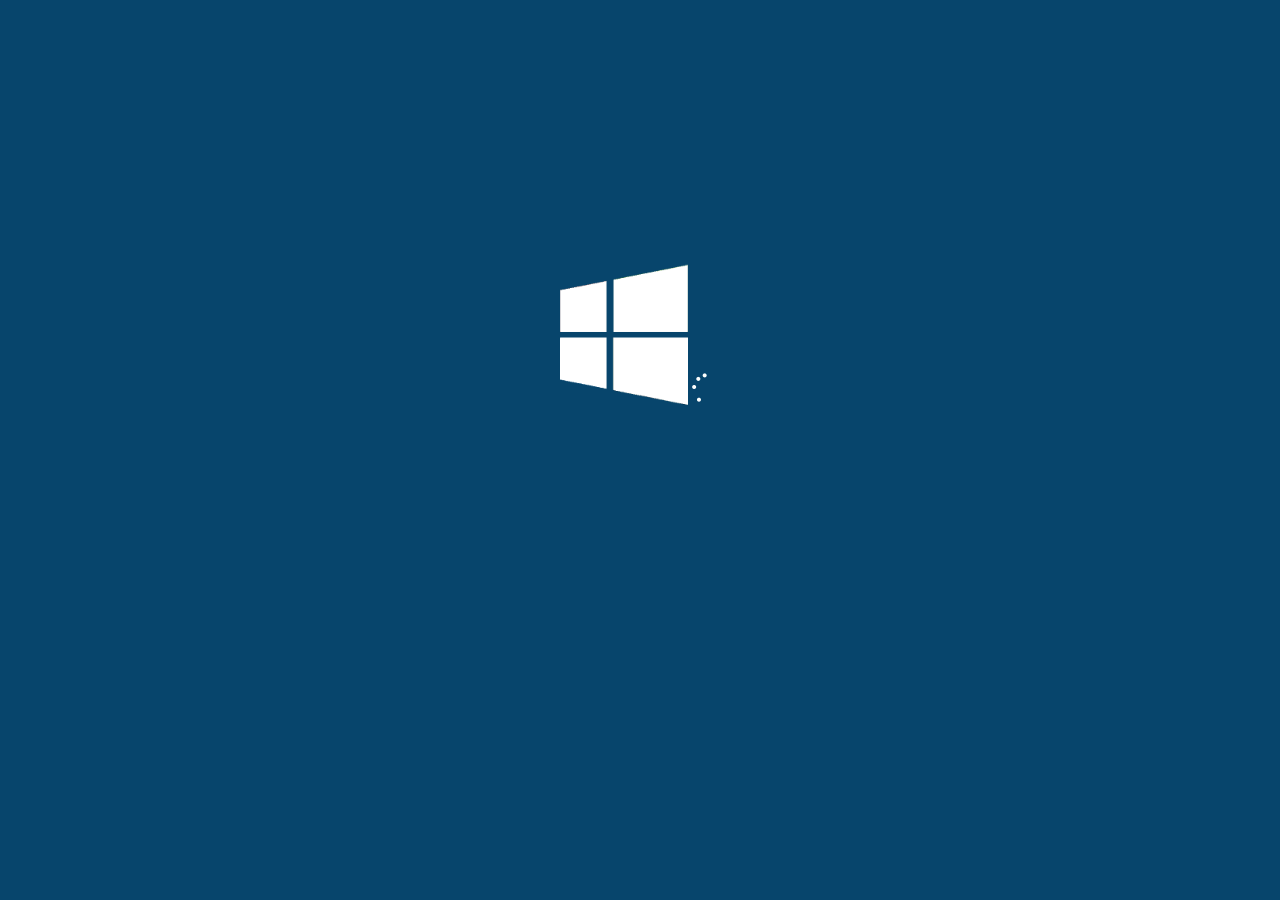
==== commit 48419a1c: "Update index.html" ====
--- a/index.html
+++ b/index.html
@@ -23,11 +23,11 @@
 	</head>
 	<body style="background:#07456C">
 		<center>
-			<!--<span style="height:90%;display:inline-block;vertical-align:middle"></span>-->
+			<span style="height:90%;display:inline-block;vertical-align:middle"></span>
     			<img id="winimg" src="win10.png" width=10% height=10% />
 			<img id="load" src="win10load.gif"  />
 		</center>
-		<!--<script src="metro.js"></script>
+		<script src="metro.js"></script>
 		<script src="preloader.js"></script>
 		<script src="metro.min.js"></script>
 		<script src="widget.js"></script>
@@ -40,6 +40,6 @@
 		<script src="slider.js"></script>
 		<script src="tabcontrol.js"></script>
 		<script src="tile.js"></script>
-		<script src="initiator.js"></script>-->
+		<script src="initiator.js"></script>
 	</body>
 </html>
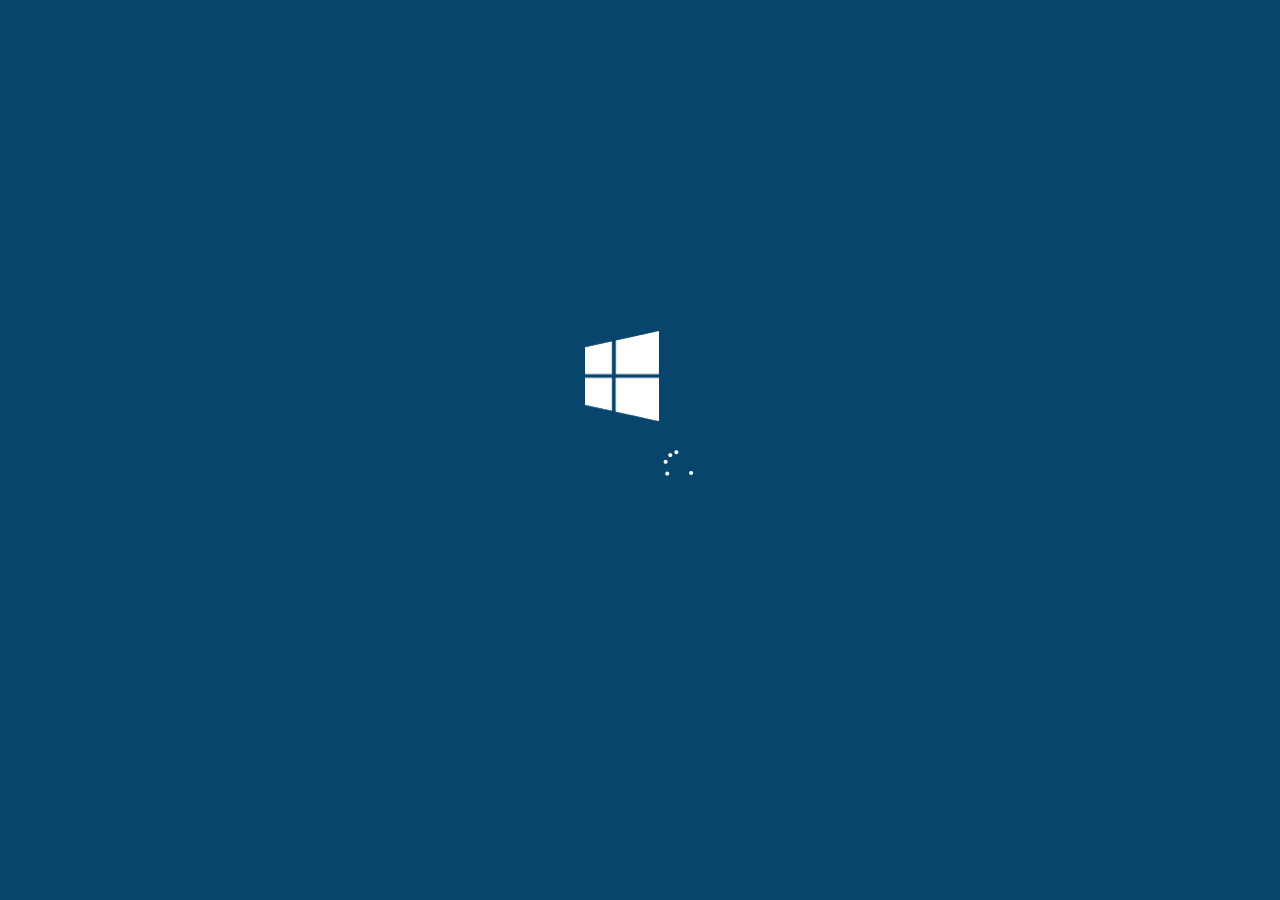
==== commit d8a528bd: "Update index.html" ====
--- a/index.html
+++ b/index.html
@@ -9,23 +9,25 @@
 		<!--<meta http-equiv="refresh" content="5;url='win10/index.html'" >-->
 		<link rel="shortcut icon" type="image/x-icon" href="https://metroui.org.ua/favicon.ico">
 		<style>
-#winimg {
-  position: relative;
-  top:30%;
-  transform: translateY(-50%);
+			body{
+				background:#07456C;
+			}
+			center{
+				padding:30vh;
+			}
+#winimg{
+	width:10%;
+	height:10%;
 }
 #load{
-	position: relative;
-  	top: 50%;
-  	transform: translateY(-50%);
+	padding-top: 20vh;
 }
     		</style>	
 	</head>
-	<body style="background:#07456C">
+	<body>
 		<center>
-			<span style="height:90%;display:inline-block;vertical-align:middle"></span>
-    			<img id="winimg" src="win10.png" width=10% height=10% />
-			<img id="load" src="win10load.gif"  />
+    			<img id="winimg" src="win10.png" />
+			<img id="load" src="win10load.gif" />
 		</center>
 		<script src="metro.js"></script>
 		<script src="preloader.js"></script>
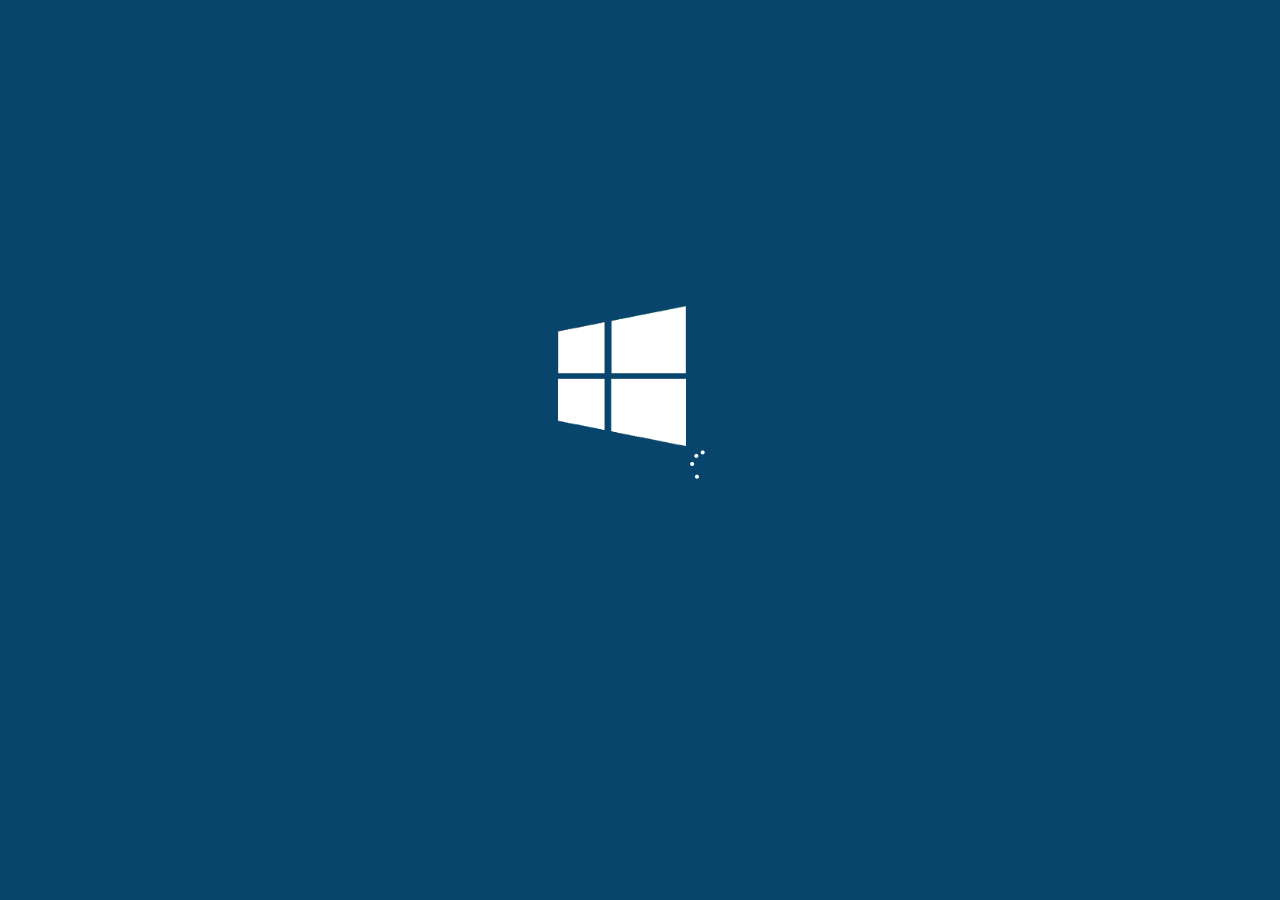
==== commit c143b751: "Update index.html" ====
--- a/index.html
+++ b/index.html
@@ -13,11 +13,11 @@
 				background:#07456C;
 			}
 			center{
-				padding:30vh;
+				padding-top:30vh;
 			}
 #winimg{
 	width:10%;
-	height:10%;
+	/*height:10%;*/
 }
 #load{
 	padding-top: 20vh;
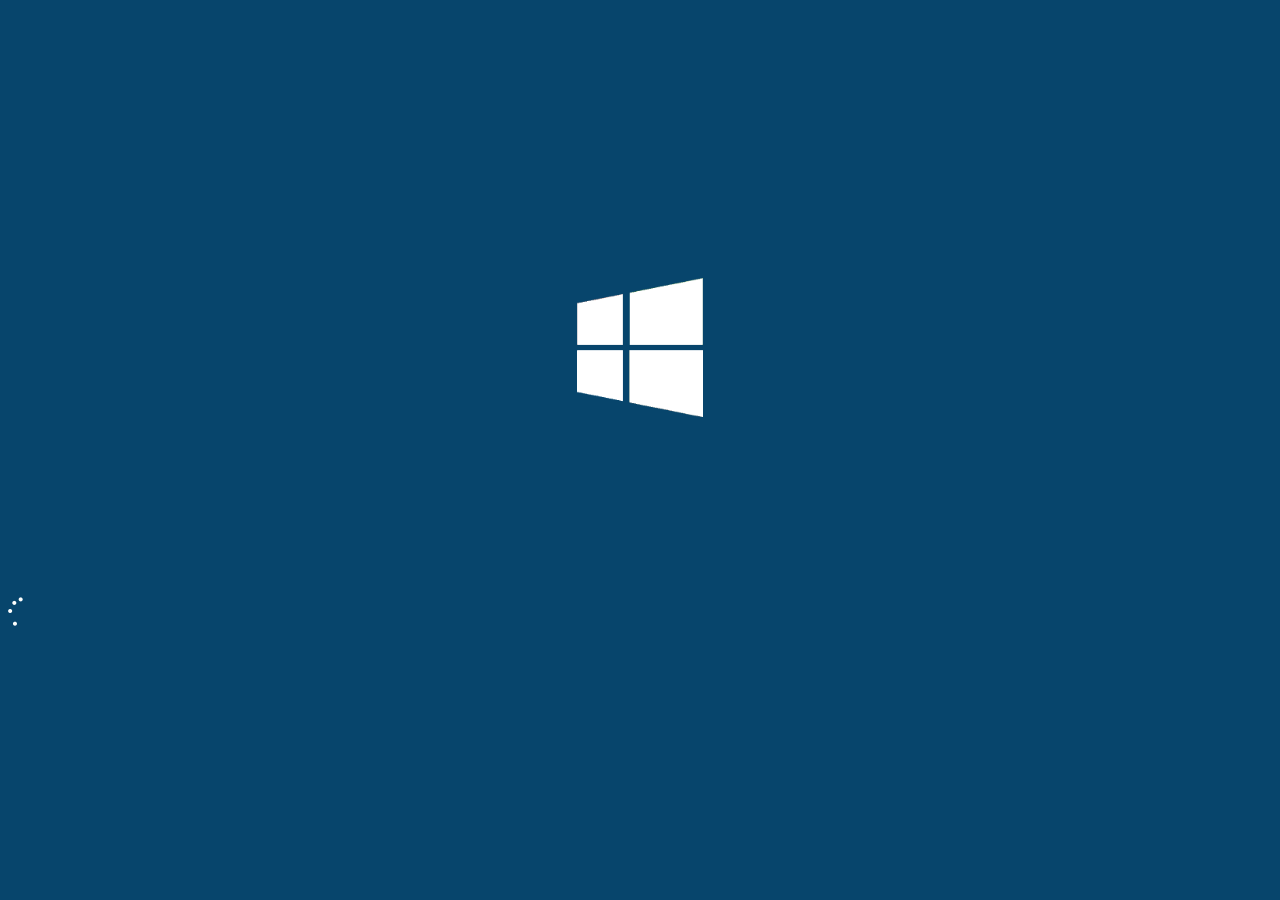
==== commit 80c2c163: "Update index.html" ====
--- a/index.html
+++ b/index.html
@@ -2,17 +2,18 @@
 	<head>
 		<title>Hello</title>
 		<!--<link rel="stylesheet" href="metro.css" type="text/css" />-->
-		<link rel="stylesheet" href="metro.min.css" type="text/css" />
+		<!--<link rel="stylesheet" href="metro.min.css" type="text/css" />
 		<link rel="stylesheet" href="metro-colors.css" type="text/css" />
 		<link rel="stylesheet" href="metro-icons.css" type="text/css" />
-		<link rel="stylesheet" href="metro-icons.min.css" type="text/css" />
+		<link rel="stylesheet" href="metro-icons.min.css" type="text/css" />-->
 		<!--<meta http-equiv="refresh" content="5;url='win10/index.html'" >-->
 		<link rel="shortcut icon" type="image/x-icon" href="https://metroui.org.ua/favicon.ico">
 		<style>
 			body{
 				background:#07456C;
 			}
-			center{
+			div{
+				text-align:center;
 				padding-top:30vh;
 			}
 #winimg{
@@ -20,16 +21,17 @@
 	/*height:10%;*/
 }
 #load{
+	display:block;
 	padding-top: 20vh;
 }
     		</style>	
 	</head>
 	<body>
-		<center>
+		<div>
     			<img id="winimg" src="win10.png" />
 			<img id="load" src="win10load.gif" />
-		</center>
-		<script src="metro.js"></script>
+		</div>
+		<!--<script src="metro.js"></script>
 		<script src="preloader.js"></script>
 		<script src="metro.min.js"></script>
 		<script src="widget.js"></script>
@@ -42,6 +44,6 @@
 		<script src="slider.js"></script>
 		<script src="tabcontrol.js"></script>
 		<script src="tile.js"></script>
-		<script src="initiator.js"></script>
+		<script src="initiator.js"></script>-->
 	</body>
 </html>
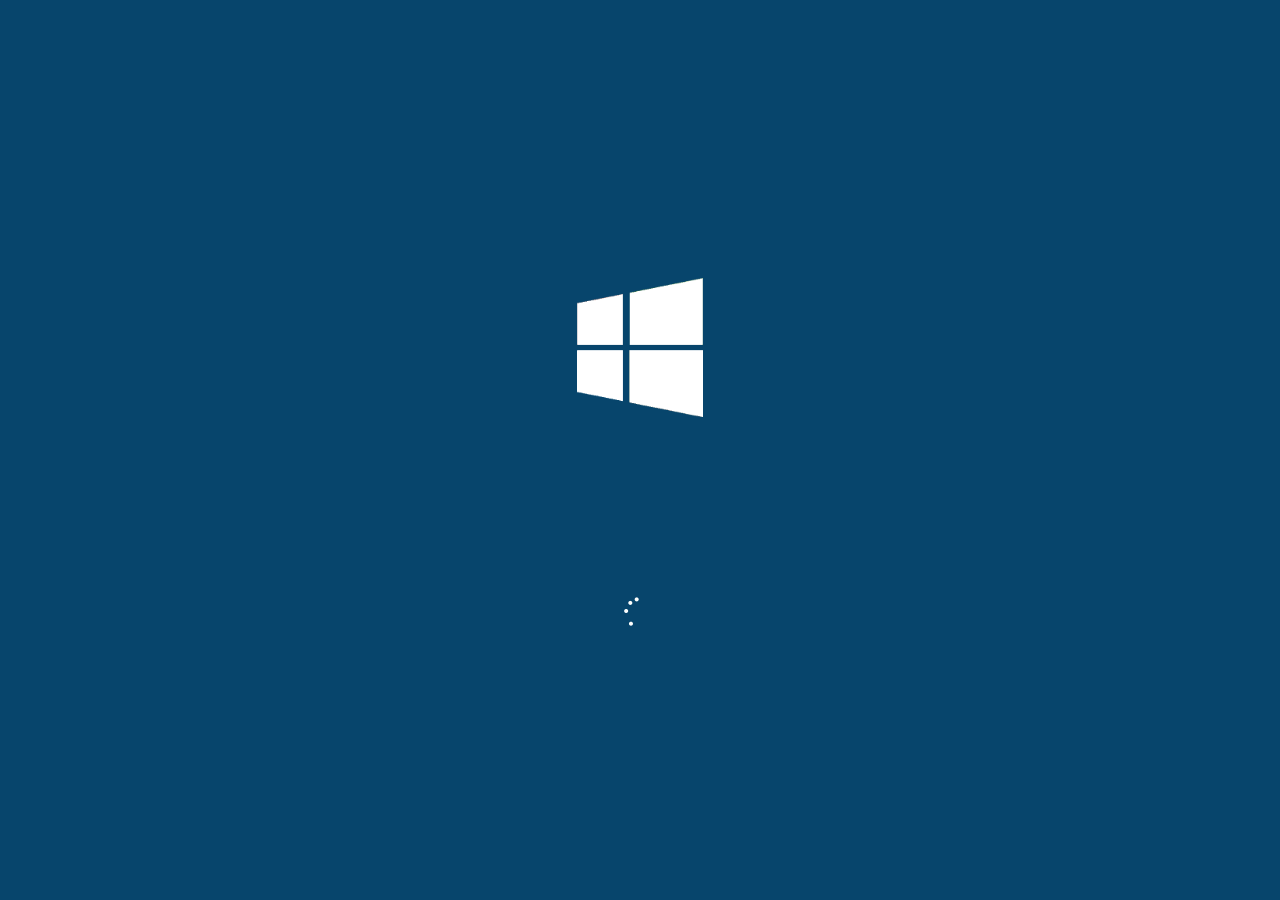
==== commit 8597d171: "Update index.html" ====
--- a/index.html
+++ b/index.html
@@ -13,12 +13,11 @@
 				background:#07456C;
 			}
 			div{
-				text-align:center;
+				text-align:-webkit-center;
 				padding-top:30vh;
 			}
 #winimg{
 	width:10%;
-	/*height:10%;*/
 }
 #load{
 	display:block;
